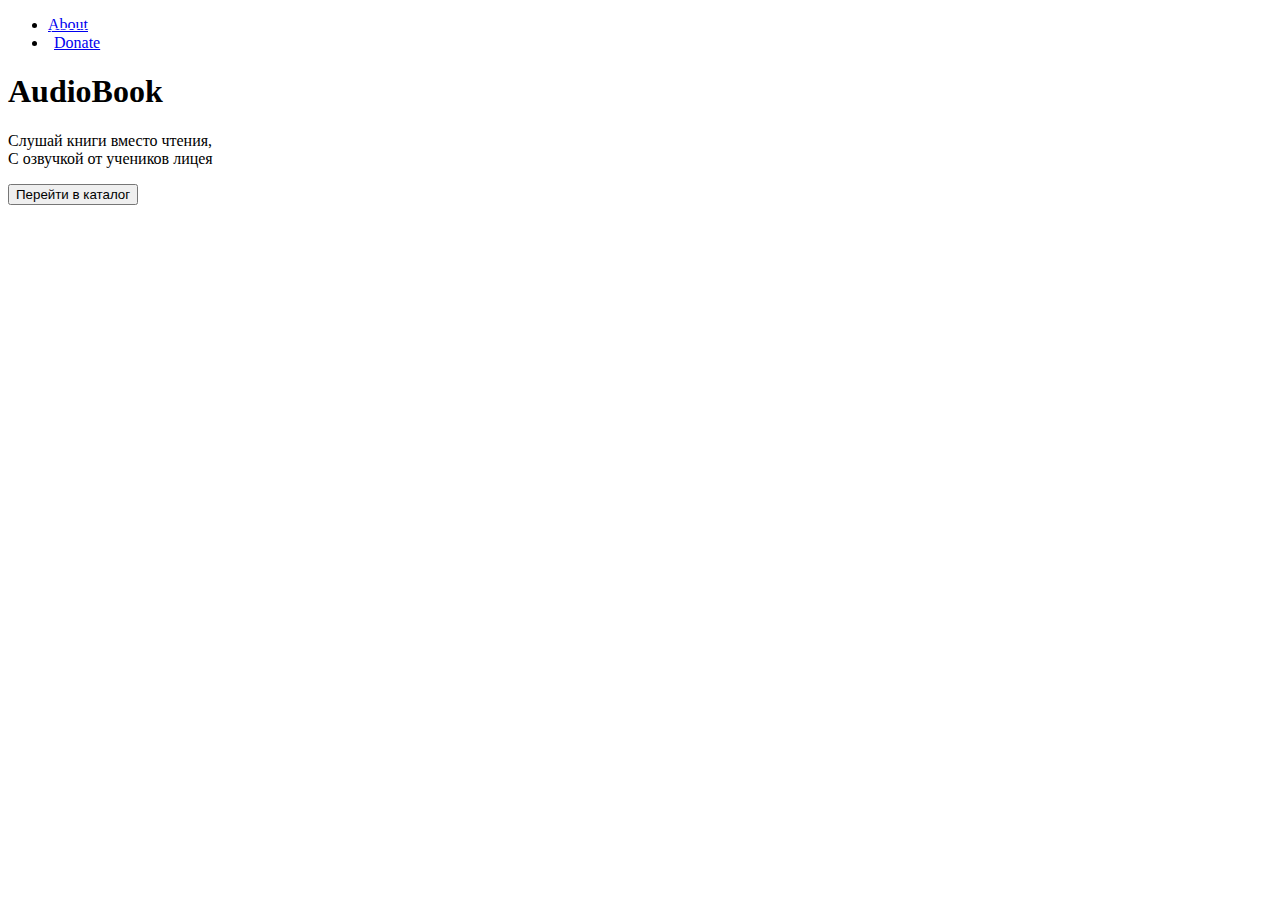
==== index.html @ 27e01e9e "Add files via upload" ====
<!DOCTYPE html>
<html lang="en" dir="ltr">
  <head>
    <meta charset="utf-8">
    <title></title>
    <link rel="stylesheet" href="css/style.css">
  </head>
  <body>
    <div class="container">
      <header>
        <ul>
          <li><a href="#">About</a></li>
          <li><a href="#" style="border: 1px solid #fff; padding: 5px; border-radius: 10px">Donate</a></li>
        </ul>
      </header>

      <div class="section sec_1">
        <div class="text">
          <h1>AudioBook</h1>
          <p>Слушай книги вместо чтения, <br>С озвучкой от учеников лицея</p>
          <a href="#">
            <button type="button" name="button">Перейти в каталог</button>
          </a>
        </div>
      </div>
    </div>
  </body>
</html>
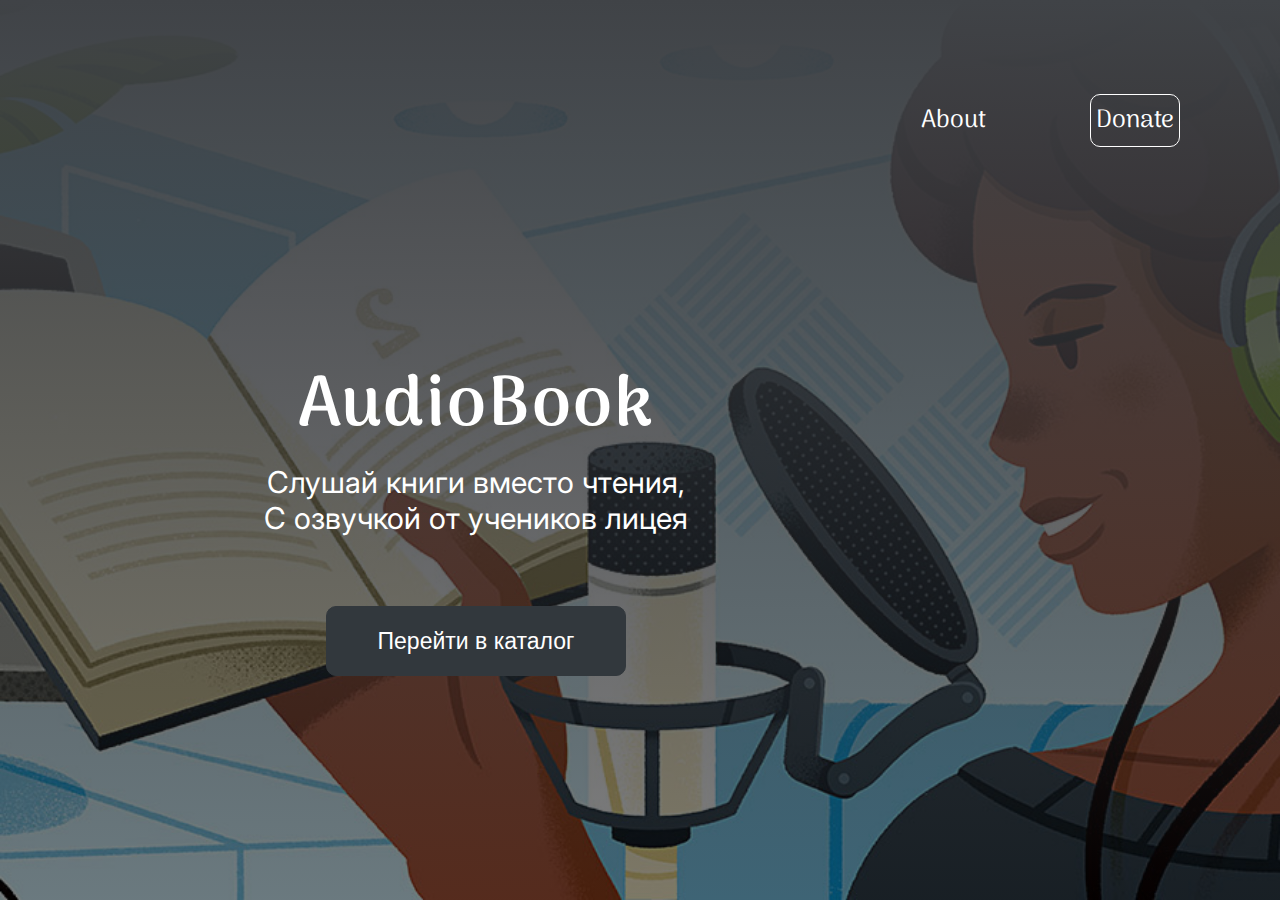
==== commit 9ec108fa: "Add files via upload" ====
--- a/index.html
+++ b/index.html
@@ -2,6 +2,7 @@
 <html lang="en" dir="ltr">
   <head>
     <meta charset="utf-8">
+    <meta name="viewport" content="width=device-width, initial-scale=1.0">
     <title></title>
     <link rel="stylesheet" href="css/style.css">
   </head>
--- a/css/style.css
+++ b/css/style.css
@@ -0,0 +1,405 @@
+@import url('https://fonts.googleapis.com/css2?family=Arima:wght@300&family=Inter:wght@100;200;300&display=swap');
+
+/*
+  *{
+    margin: 0;
+    padding: 0;
+  }
+
+  /* header */
+  /* header{
+    float: right;
+    width: 250px;
+    margin-right: 100px;
+    margin-top: 50px;
+  }
+  header ul{
+    text-align: center;
+  }
+  header ul li{
+    display: inline-block;
+  }
+  header ul li a{
+    color: #fff;
+    font-size: 25px;
+    text-decoration: none;
+    font-family: 'Arima', cursive;
+    margin-left: 30px;
+  } */
+
+  /* section 1 */
+  /* #sec_1{
+    background-image: linear-gradient( rgba(64,67,71), rgba(0, 0, 0, 0.5) ), url(../img/banner.jpg);
+    background-size: cover;
+    background-repeat: no-repeat;
+    background-position: center center;
+    background-attachment: fixed;
+    height: 100vh;
+  }
+  #sec_1 h1{
+    color: #fff;
+    font-family: 'Arima', cursive;
+    margin: 0;
+    position: absolute;
+    margin-top: 10%;
+    margin-left: 15%;
+    font-size: 64px;
+  }
+  #sec_1 p{
+    color: #fff;
+    font-family: 'Inter', sans-serif;
+    font-size: 20px;
+    margin: 0;
+    position: absolute;
+    top: 40%;
+    left: 15.5%;
+  }
+  #sec_1 button{
+    width: 200px;
+    height: 50px;
+    position: absolute;
+    top: 60%;
+    left: 18.5%;
+    background: #32383D;
+    border: 1px solid #32383D;
+    border-radius: 10px;
+    color: #fff;
+    font-size: 17px;
+    cursor: pointer;
+  }
+
+
+  @media screen and (max-width: 1920px) {
+    header{
+      float: right;
+      width: 300px;
+      /* background: #ccc; */
+      /* margin-right: 150px;
+      margin-top: 100px;
+    }
+    header ul{
+      text-align: center;
+    }
+    header ul li{
+      display: inline-block;
+    }
+    header ul li a{
+      color: #fff;
+      font-size: 25px;
+      text-decoration: none;
+      font-family: 'Arima', cursive;
+      margin-left: 40px;
+    }
+    #sec_1 h1{
+      color: #fff;
+      font-family: 'Arima', cursive;
+      margin: 0;
+      position: absolute;
+      margin-top: 13%;
+      margin-left: 20%;
+      font-size: 78px;
+    }
+    #sec_1 p{
+      color: #fff;
+      font-family: 'Inter', sans-serif;
+      font-size: 20px;
+      margin: 0;
+      position: absolute;
+      top: 47%;
+      left: 21%;
+    }
+    #sec_1 button{
+      width: 250px;
+      height: 70px;
+      position: absolute;
+      top: 60%;
+      left: 22%;
+      background: #32383D;
+      border: 1px solid #32383D;
+      border-radius: 10px;
+      color: #fff;
+      font-size: 23px;
+      cursor: pointer;
+    }
+  }
+  @media screen and (max-width: 1366px){
+    /* header */
+    /* header{
+      float: right;
+      width: 250px;
+      margin-right: 50px;
+      margin-top: 100px;
+    }
+    header ul{
+      text-align: center;
+    }
+    header ul li{
+      display: inline-block;
+    }
+    header ul li a{
+      color: #fff;
+      font-size: 25px;
+      text-decoration: none;
+      font-family: 'Arima', cursive;
+      margin-left: 30px;
+    }
+    #sec_1 h1{
+      color: #fff;
+      font-family: 'Arima', cursive;
+      margin: 0;
+      position: absolute;
+      margin-top: 20%;
+      margin-left: 20%;
+      font-size: 64px;
+    }
+    #sec_1 p{
+      color: #fff;
+      font-family: 'Inter', sans-serif;
+      font-size: 20px;
+      margin: 0;
+      position: absolute;
+      top: 50%;
+      left: 21%;
+    }
+    #sec_1 button{
+      width: 250px;
+      height: 70px;
+      position: absolute;
+      top: 60%;
+      left: 22%;
+      background: #32383D;
+      border: 1px solid #32383D;
+      border-radius: 10px;
+      color: #fff;
+      font-size: 23px;
+      cursor: pointer;
+    }
+  }
+  @media screen and (max-width: 1200px){
+    #sec_1 h1{
+      color: #fff;
+      font-family: 'Arima', cursive;
+      margin: 0;
+      position: absolute;
+      margin-top: 25%;
+      margin-left: 20%;
+      font-size: 64px;
+    }
+  }
+  @media screen and (max-width: 1024px){
+    #sec_1 h1{
+      color: #fff;
+      font-family: 'Arima', cursive;
+      position: absolute;
+      margin-top: 30%;
+      margin-left: 21%;
+      font-size: 64px;
+    }
+    #sec_1 p{
+      color: #fff;
+      font-family: 'Inter', sans-serif;
+      font-size: 20px;
+      margin: 0;
+      position: absolute;
+      top: 50%;
+      left: 21%;
+    }
+    #sec_1 button{
+      width: 250px;
+      height: 70px;
+      position: absolute;
+      top: 60%;
+      left: 24%;
+      background: #32383D;
+      border: 1px solid #32383D;
+      border-radius: 10px;
+      color: #fff;
+      font-size: 23px;
+      cursor: pointer;
+    }
+  } */
+  /* @media screen and (max-width: 768px){
+    #sec_1{
+      background-image: linear-gradient( rgba(64,67,71), rgba(0, 0, 0, 0.5) ), url(../img/banner.jpg);
+      background-size: cover;
+      background-repeat: no-repeat;
+      background-position: center center;
+      background-attachment: fixed;
+      height: 100vh;
+    }
+    #sec_1 h1{
+      color: #fff;
+      font-family: 'Arima', cursive;
+      position: absolute;
+      margin-top: 35%;
+      margin-left: 21%;
+      font-size: 64px;
+    }
+    #sec_1 p{
+      color: #fff;
+      font-family: 'Inter', sans-serif;
+      font-size: 20px;
+      margin: 0;
+      position: absolute;
+      top: 50%;
+      left: 22%;
+    }
+    #sec_1 button{
+      width: 250px;
+      height: 70px;
+      position: absolute;
+      top: 60%;
+      left: 26%;
+      background: #32383D;
+      border: 1px solid #32383D;
+      border-radius: 10px;
+      color: #fff;
+      font-size: 23px;
+      cursor: pointer;
+    }
+  } */
+  /* @media screen and (max-width: 480px){
+    #sec_1 h1{
+      color: #fff;
+      font-family: 'Arima', cursive;
+      position: absolute;
+      margin-top: 65%;
+      margin-left: 15%;
+      font-size: 64px;
+    }
+    #sec_1 p{
+      color: #fff;
+      font-family: 'Inter', sans-serif;
+      font-size: 20px;
+      margin: 0;
+      position: absolute;
+      top: 50%;
+      left: 16%;
+    } */
+    /* #sec_1 button{
+      width: 250px;
+      height: 70px;
+      position: absolute;
+      top: 60%;
+      left: 22%;
+      background: #32383D;
+      border: 1px solid #32383D;
+      border-radius: 10px;
+      color: #fff;
+      font-size: 23px;
+      cursor: pointer;
+    }
+  } */
+*{
+  margin: 0;
+  padding: 0;
+}
+body{
+}
+/* header */
+header{
+  display: flex;
+  height: 0px;
+  justify-content: flex-end;
+}
+header ul li{
+  display: inline-block;
+  margin-right: 100px;
+  margin-top: 100px;
+}
+header ul li a{
+  color: #fff;
+  font-size: 25px;
+  text-decoration: none;
+  font-family: 'Arima', cursive;
+  margin-left: 0px;
+} */
+
+.container{
+}
+.container .sec_1{
+  display: flex;
+  height: 90vh;
+  background-image: linear-gradient( rgba(64,67,71), rgba(0, 0, 0, 0.5) ), url(../img/banner.jpg);
+  background-size: cover;
+  background-repeat: no-repeat;
+  background-position: center center;
+  background-attachment: fixed;
+  height: 100vh;
+  align-items: center;
+  object-fit: cover;
+}
+.container .sec_1 .text{
+  margin-left: 20%;
+  display: flex;
+  flex-direction: column;
+  justify-content: center;
+  height: 200px;
+  justify-content: space-around;
+}
+.container .sec_1 .text h1{
+  color: #fff;
+  font-family: 'Arima', cursive;
+  font-size: 70px;
+  text-transform: capitalize;
+  letter-spacing: 2px;
+  font-weight: 600;
+  text-align: center;
+}
+.container .sec_1 .text p{
+  color: #fff;
+  font-size: 30px;
+  font-family: 'Inter', sans-serif;
+  text-align: center;
+}
+.container .sec_1 .text a{
+  display: flex;
+  justify-content: center;
+  text-decoration: none;
+}
+.container .sec_1 .text button{
+  color: #fff;
+  width: 300px;
+  height: 70px;
+  background: #32383D;
+  border: 1px solid #32383D;
+  border-radius: 10px;
+  color: #fff;
+  font-size: 23px;
+  cursor: pointer;
+  margin: 70px;
+}
+
+@media screen and (max-width: 1200px){
+  .container .sec_1{
+    background-image: linear-gradient( rgba(64,67,71), rgba(0, 0, 0, 0.5) ), url(../img/banner-pade.jpg);
+  }
+  header ul li{
+    display: inline-block;
+    margin-right: 50px;
+    margin-top: 50px;
+  }
+}
+@media screen and (max-width: 1024px){
+  .container .sec_1{
+    background: #404347;
+  }
+.container .sec_1 .text{
+  margin: 0 auto;
+}
+  .container .sec_1 .text h1{
+    color: #fff;
+    font-family: 'Arima', cursive;
+    font-size: 70px;
+    text-transform: capitalize;
+    letter-spacing: 2px;
+    font-weight: 600;
+    display: flex;
+    justify-content: center;
+  }
+  .container .sec_1 .text p{
+    color: #fff;
+    font-size: 30px;
+    font-family: 'Inter', sans-serif;
+  }
+}
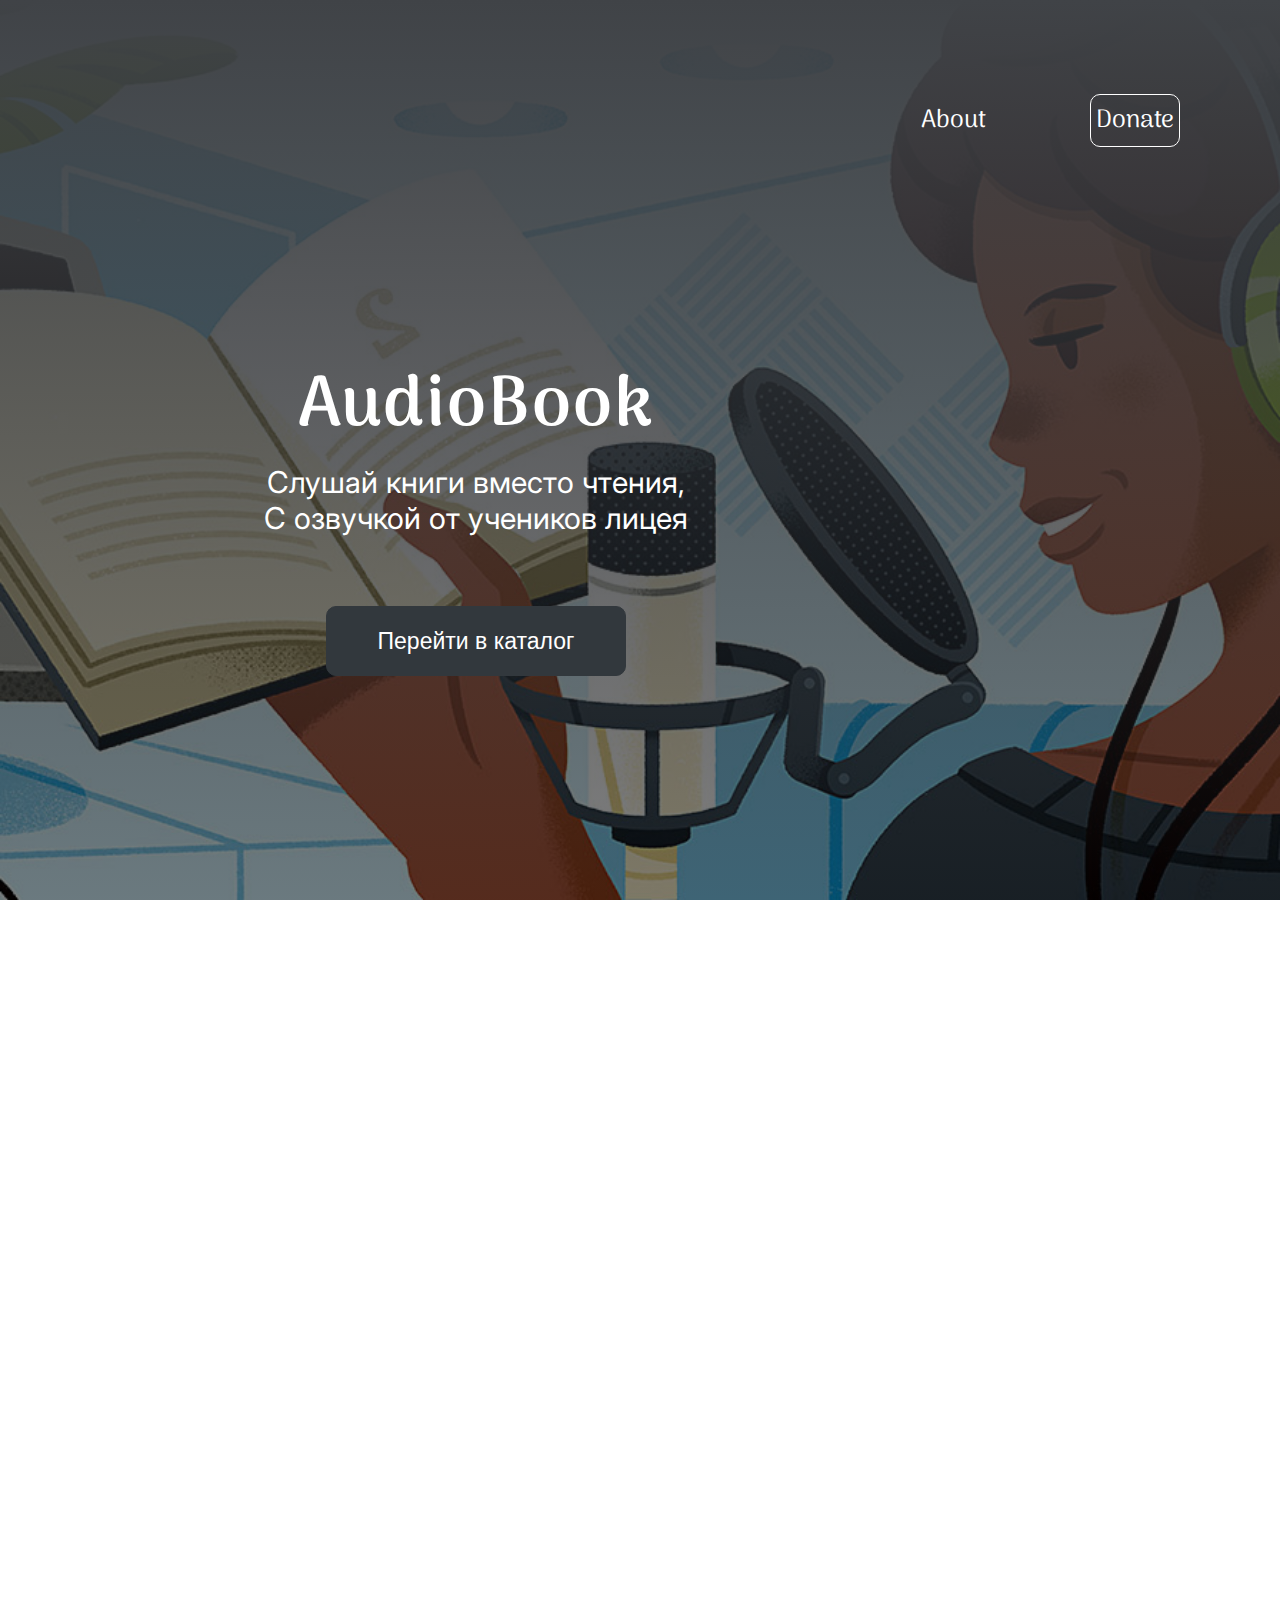
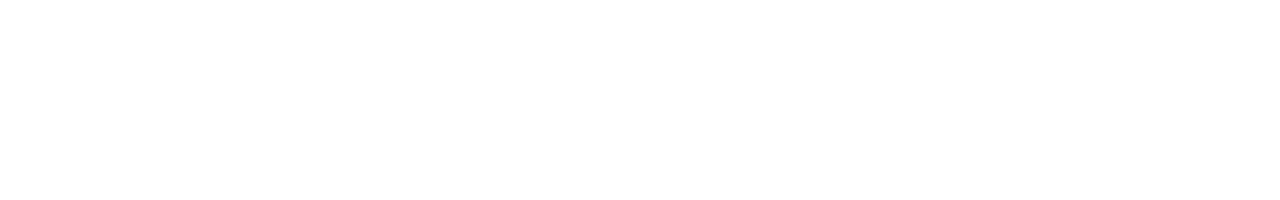
==== commit f41d1a00: "Add files via upload" ====
--- a/index.html
+++ b/index.html
@@ -24,6 +24,14 @@
           </a>
         </div>
       </div>
+
+      <div class="section sec_2">
+        <div class="search">
+          <p class="photo>" style="position: relative;top: 100px;">
+            <img src="img/man2.png" alt="">
+          </p>
+        </div>
+      </div>
     </div>
   </body>
 </html>
--- a/css/style.css
+++ b/css/style.css
@@ -319,7 +319,6 @@
 }
 .container .sec_1{
   display: flex;
-  height: 90vh;
   background-image: linear-gradient( rgba(64,67,71), rgba(0, 0, 0, 0.5) ), url(../img/banner.jpg);
   background-size: cover;
   background-repeat: no-repeat;
@@ -356,6 +355,11 @@
   display: flex;
   justify-content: center;
   text-decoration: none;
+  transition: 0.5s;
+}
+.container .sec_1 .text a:hover{
+  opacity: 0.6;
+  transform: scale(1.1);
 }
 .container .sec_1 .text button{
   color: #fff;
@@ -370,23 +374,60 @@
   margin: 70px;
 }
 
+/* section 2 */
+.sec_2{
+  height: 100vh;
+  background: url("../img/bg4.png");
+  background-size: cover;
+  background-repeat: no-repeat;
+  background-position: center center;
+  background-attachment: fixed;
+}
+.sec_2 .search{
+
+}
+.sec_2 .search img{
+  display: none;
+}
+.sec_2 .search h3{
+  color: #fff;
+  font-family: 'Arima', cursive;
+  font-size: 30px;
+  text-transform: capitalize;
+  letter-spacing: 2px;
+  font-weight: 600;
+}
+.sec_2 .search input{
+  width: 250px;
+  height: 42px;
+  padding-left: 10px;
+  border: 2px solid #fff;
+  border-radius: 5px;
+  outline: none;
+  background: #474045;
+  color: #fff;
+}
+.sec_2 .search button{
+
+}
+
 @media screen and (max-width: 1200px){
   .container .sec_1{
     background-image: linear-gradient( rgba(64,67,71), rgba(0, 0, 0, 0.5) ), url(../img/banner-pade.jpg);
   }
   header ul li{
-    display: inline-block;
     margin-right: 50px;
     margin-top: 50px;
   }
+
 }
 @media screen and (max-width: 1024px){
   .container .sec_1{
     background: #404347;
   }
-.container .sec_1 .text{
-  margin: 0 auto;
-}
+  .container .sec_1 .text{
+    margin: 0 auto;
+  }
   .container .sec_1 .text h1{
     color: #fff;
     font-family: 'Arima', cursive;
@@ -402,4 +443,71 @@
     font-size: 30px;
     font-family: 'Inter', sans-serif;
   }
-}
+  .sec_2{
+    background: url("../img/gt_bg2.png");
+  }
+  .sec_2 .search img{
+    display: block;
+    margin: 0 auto;
+    width: 456px;
+  }
+}
+@media screen and (max-width: 480px){
+  .container .sec_1 .text h1{
+    color: #fff;
+    font-family: 'Arima', cursive;
+    font-size: 60px;
+    text-transform: capitalize;
+    letter-spacing: 2px;
+    font-weight: 600;
+    display: flex;
+    justify-content: center;
+  }
+  .container .sec_1 .text p{
+    color: #fff;
+    font-size: 20px;
+    font-family: 'Inter', sans-serif;
+  }
+  .container .sec_1 .text button{
+    color: #fff;
+    width: 200px;
+    height: 70px;
+    background: #32383D;
+    border: 1px solid #32383D;
+    border-radius: 10px;
+    color: #fff;
+    font-size: 17px;
+    cursor: pointer;
+    margin: 70px;
+  }
+}
+@media screen and (max-width: 320px){
+  .container .sec_1 .text h1{
+    color: #fff;
+    font-family: 'Arima', cursive;
+    font-size: 50px;
+    text-transform: capitalize;
+    letter-spacing: 2px;
+    font-weight: 600;
+    display: flex;
+    justify-content: center;
+  }
+  .container .sec_1 .text p{
+    color: #fff;
+    font-size: 20px;
+    font-family: 'Inter', sans-serif;
+  }
+  .container .sec_1 .text button{
+    color: #fff;
+    width: 150px;
+    height: 70px;
+    background: #32383D;
+    border: 1px solid #32383D;
+    border-radius: 10px;
+    color: #fff;
+    font-size: 15px;
+    cursor: pointer;
+    margin: 70px;
+    padding: 10px;
+  }
+}
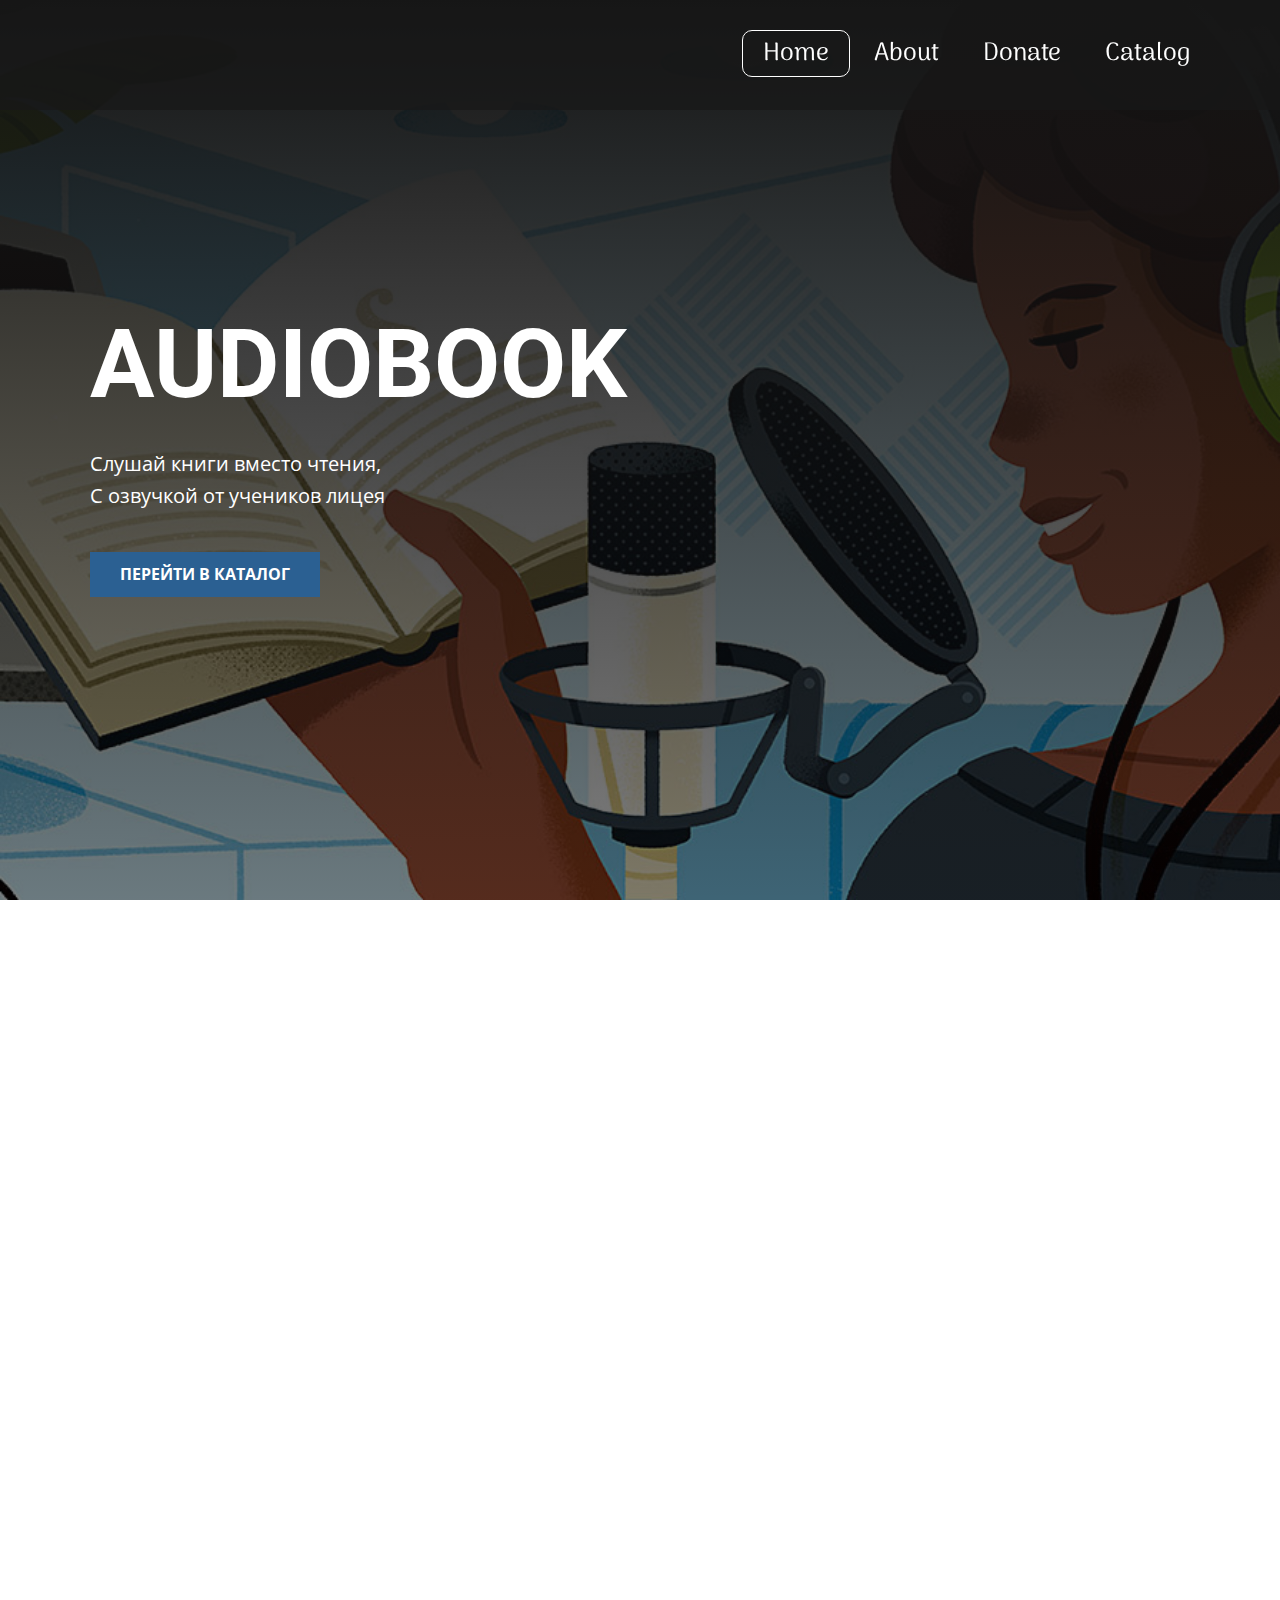
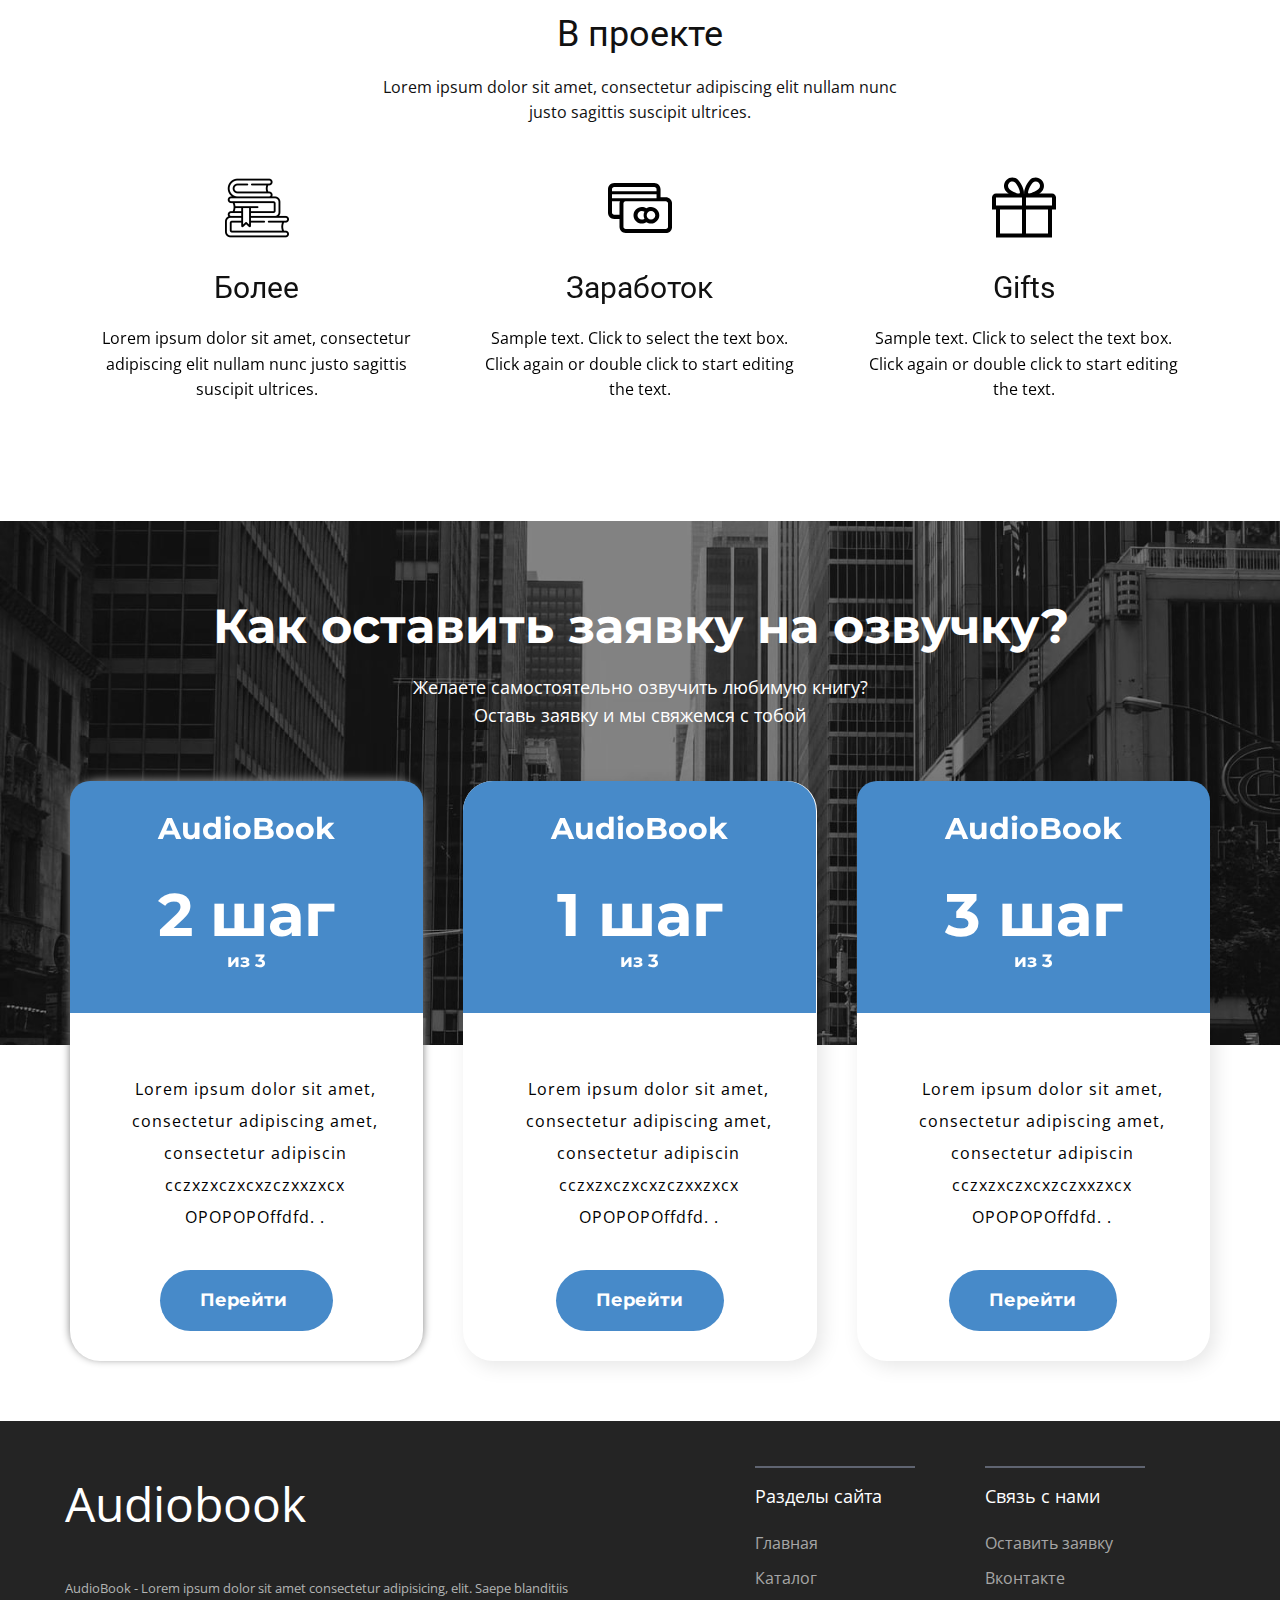
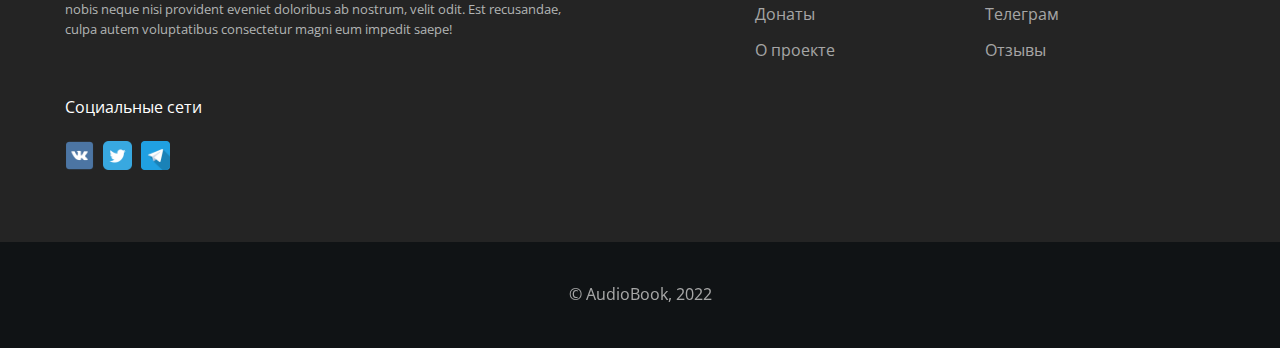
==== commit 2715e2dc: "Add files via upload" ====
--- a/index.html
+++ b/index.html
@@ -1,37 +1,306 @@
-<!DOCTYPE html>
-<html lang="en" dir="ltr">
-  <head>
-    <meta charset="utf-8">
-    <meta name="viewport" content="width=device-width, initial-scale=1.0">
-    <title></title>
-    <link rel="stylesheet" href="css/style.css">
-  </head>
-  <body>
-    <div class="container">
-      <header>
-        <ul>
-          <li><a href="#">About</a></li>
-          <li><a href="#" style="border: 1px solid #fff; padding: 5px; border-radius: 10px">Donate</a></li>
-        </ul>
-      </header>
-
-      <div class="section sec_1">
-        <div class="text">
-          <h1>AudioBook</h1>
-          <p>Слушай книги вместо чтения, <br>С озвучкой от учеников лицея</p>
-          <a href="#">
-            <button type="button" name="button">Перейти в каталог</button>
-          </a>
-        </div>
-      </div>
-
-      <div class="section sec_2">
-        <div class="search">
-          <p class="photo>" style="position: relative;top: 100px;">
-            <img src="img/man2.png" alt="">
-          </p>
-        </div>
-      </div>
-    </div>
-  </body>
-</html>
+<!DOCTYPE html>
+<html style="font-size: 16px;" lang="ru">
+<head>
+  <meta name="viewport" content="width=device-width, initial-scale=1.0">
+  <meta charset="utf-8">
+  <meta name="keywords" content="AudioBook, Новый проект!, В проекте, Как оставить заявку на озвучку?">
+  <meta name="description" content="">
+  <title>Главная</title>
+  <link rel="stylesheet" href="active.css" media="screen">
+  <link rel="stylesheet" href="style.css" media="screen">
+  <script class="u-script" type="text/javascript" src="jquery.js" defer=""></script>
+  <script class="u-script" type="text/javascript" src="nicepage.js" defer=""></script>
+  <meta name="generator" content="Nicepage 4.15.11, nicepage.com">
+  <link id="u-theme-google-font" rel="stylesheet" href="https://fonts.googleapis.com/css?family=Roboto:100,100i,300,300i,400,400i,500,500i,700,700i,900,900i|Open+Sans:300,300i,400,400i,500,500i,600,600i,700,700i,800,800i">
+  <link id="u-page-google-font" rel="stylesheet" href="https://fonts.googleapis.com/css?family=Montserrat:100,100i,200,200i,300,300i,400,400i,500,500i,600,600i,700,700i,800,800i,900,900i">
+  
+  
+  
+
+  <meta name="theme-color" content="#478ac9">
+  <meta property="og:title" content="Главная">
+  <meta property="og:type" content="website">
+</head>
+<body class="u-body u-overlap u-overlap-contrast u-xl-mode" data-lang="ru">
+  <header class="u-clearfix u-header u-sticky u-sticky-56b8 u-header" id="sec-448b">
+    <div class="u-clearfix u-sheet u-sheet-1" style="/*! height: ; *//*! background: #b0b; *//*! height: 100px; */display: flex;height: 110px;justify-content: center;align-items: center;">
+      <a class="u-image u-logo u-image-1" data-image-width="103" data-image-height="49">
+      </a>
+      <nav class="u-menu u-menu-dropdown u-offcanvas u-menu-1">
+        <div class="menu-collapse" style="font-size: 1rem; letter-spacing: 0px; margin-top: 50px;">
+          <a class="u-button-style u-custom-left-right-menu-spacing u-custom-padding-bottom u-custom-top-bottom-menu-spacing u-nav-link u-text-active-palette-1-base u-text-hover-palette-2-base" href="#">
+            <svg class="u-svg-link" viewBox="0 0 24 24">
+              <use xmlns:xlink="http://www.w3.org/1999/xlink" xlink:href="#menu-hamburger"></use>
+            </svg>
+            <svg class="u-svg-content" version="1.1" id="menu-hamburger" viewBox="0 0 16 16" x="0px" y="0px" xmlns:xlink="http://www.w3.org/1999/xlink" xmlns="http://www.w3.org/2000/svg">
+              <g>
+                <rect y="1" width="16" height="2"></rect>
+                <rect y="7" width="16" height="2"></rect>
+                <rect y="13" width="16" height="2"></rect>
+              </g>
+            </svg>
+          </a>
+        </div>
+        <div class="u-custom-menu u-nav-container">
+          <ul class="u-nav u-unstyled u-nav-1">
+            <li class="u-nav-item">
+              <a class="u-button-style u-nav-link u-text-active-palette-1-base u-text-hover-palette-2-base" href="index.html" style="padding: 10px 20px; font-size: 25px; font-family: 'Arima';">
+                Home
+              </a>
+            </li>
+            <li class="u-nav-item">
+              <a class="u-button-style u-nav-link u-text-active-palette-1-base u-text-hover-palette-2-base" href="about.html" style="padding: 10px 20px; font-size: 25px; font-family: 'Arima';">
+                About
+              </a>
+            </li>
+            <li class="u-nav-item">
+              <a class="u-button-style u-nav-link u-text-active-palette-1-base u-text-hover-palette-2-base" href="#" style="padding: 10px 20px; font-size: 25px; font-family: 'Arima';">
+                Donate
+              </a>
+            </li>
+            <li class="u-nav-item">
+              <a class="u-button-style u-nav-link u-text-active-palette-1-base u-text-hover-palette-2-base" href="catalog.html" style="padding: 10px 20px; font-size: 25px; font-family: 'Arima';">
+                Catalog
+              </a>
+            </li>
+          </ul>
+        </div>
+        <div class="u-custom-menu u-nav-container-collapse">
+          <div class="u-black u-container-style u-inner-container-layout u-opacity u-opacity-95 u-sidenav">
+            <div class="u-inner-container-layout u-sidenav-overflow">
+              <div class="u-menu-close"></div>
+              <ul class="u-align-center u-nav u-popupmenu-items u-unstyled u-nav-2">
+                <li class="u-nav-item">
+                  <a class="u-button-style u-nav-link" href="#">
+                    Главная
+                  </a>
+                </li>
+                <li class="u-nav-item">
+                  <a class="u-button-style u-nav-link" href="#">
+                    О нас
+                  </a>
+                </li>
+                <li class="u-nav-item">
+                  <a class="u-button-style u-nav-link" href="#">
+                    Контакты
+                  </a>
+                </li>
+              </ul>
+            </div>
+          </div>
+          <div class="u-black u-menu-overlay u-opacity u-opacity-70"></div>
+        </div>
+      </nav>
+    </div>
+    <style class="u-sticky-style" data-style-id="56b8">.u-sticky-fixed.u-sticky-56b8:before, .u-body.u-sticky-fixed .u-sticky-56b8:before {
+      borders: top right bottom left !important
+    }</style>
+  </header>
+
+    <section class="u-align-left u-clearfix u-image u-shading u-section-1" src="" data-image-width="1280" data-image-height="630" id="sec-5a8e">
+      <div class="u-clearfix u-sheet u-sheet-1">
+        <h1 class="u-text u-text-default u-title u-text-1">AudioBook</h1>
+        <p class="u-large-text u-text u-text-variant u-text-2"> Слушай книги вместо чтения, <br>С озвучкой от учеников лицея
+        </p>
+        <a href="#" class="u-border-none u-btn u-button-style u-custom-color-1 u-btn-1">Перейти в каталог</a>
+      </div>
+    </section>
+
+    <section class="u-clearfix u-section-2" id="sec-b408">
+      <div class="u-clearfix u-sheet u-sheet-1">
+        <div class="u-clearfix u-expanded-width u-gutter-0 u-layout-wrap u-layout-wrap-1">
+          <div class="u-layout" style="">
+            <div class="u-layout-row" style="">
+              <div class="u-align-center u-container-style u-layout-cell u-left-cell u-size-30 u-size-xs-60 u-white u-layout-cell-1" src="" data-animation-name="customAnimationIn" data-animation-duration="1500">
+                <div class="u-container-layout u-container-layout-1">
+                  <span class="u-icon u-icon-circle u-palette-1-base u-icon-1">
+                    <svg class="u-svg-link" preserveAspectRatio="xMidYMin slice" viewBox="0 0 32 32" style="">
+                      <use xmlns:xlink="http://www.w3.org/1999/xlink" xlink:href="#svg-4f10"></use>
+                    </svg>
+                    <svg class="u-svg-content" viewBox="0 0 32 32" id="svg-4f10">
+                      <g>
+                        <path d="M20.388,10.918L32,12.118l-8.735,7.749L25.914,31.4l-9.893-6.088L6.127,31.4l2.695-11.533L0,12.118 l11.547-1.2L16.026,0.6L20.388,10.918z"></path>
+                      </g>
+                    </svg>
+                  </span>
+                  <h2 class="u-text u-text-1">Новый проект!</h2>
+                  <p class="u-text u-text-2"> Lorem ipsum dolor sit amet, consectetur adipiscing elit nullam nunc justo sagittis suscipit ultrices.</p>
+                  <a href="#" class="u-active-none u-border-2 u-border-palette-1-base u-btn u-btn-rectangle u-button-style u-hover-none u-none u-btn-1">Узнать больше</a>
+                </div>
+              </div>
+              <div class="u-align-center u-container-style u-image u-layout-cell u-right-cell u-size-30 u-size-xs-60 u-image-1" src="" data-image-width="900" data-image-height="900" data-animation-name="customAnimationIn" data-animation-duration="2000">
+                <div class="u-container-layout u-valign-middle u-container-layout-2" src=""></div>
+              </div>
+            </div>
+          </div>
+        </div>
+      </div>
+    </section>
+
+    <section class="u-clearfix u-section-3" id="sec-64c9">
+      <div class="u-clearfix u-sheet u-valign-middle u-sheet-1">
+        <h2 class="u-align-center u-text u-text-default u-text-1">В проекте</h2>
+        <p class="u-align-center u-text u-text-2"> Lorem ipsum dolor sit amet, consectetur adipiscing elit nullam nunc justo sagittis suscipit ultrices.</p>
+        <div class="u-expanded-width u-list u-list-1">
+          <div class="u-repeater u-repeater-1">
+            <div class="u-align-center u-container-style u-list-item u-repeater-item" data-animation-name="pulse" data-animation-duration="2000" data-animation-direction="">
+              <div class="u-container-layout u-similar-container u-valign-top u-container-layout-1"><span class="u-file-icon u-icon u-text-black u-icon-1"><img src="images/3655544.png" alt=""></span>
+                <h3 class="u-text u-text-default u-text-3">Более</h3>
+                <p class="u-text u-text-black u-text-default u-text-4"> Lorem ipsum dolor sit amet, consectetur adipiscing elit nullam nunc justo sagittis suscipit ultrices.</p>
+              </div>
+            </div>
+            <div class="u-align-center u-container-style u-list-item u-repeater-item" data-animation-name="pulse" data-animation-duration="2000" data-animation-direction="">
+              <div class="u-container-layout u-similar-container u-valign-top u-container-layout-2">
+                <span class="u-icon u-icon-circle u-text-black u-icon-2">
+                  <svg class="u-svg-link" preserveAspectRatio="xMidYMin slice" viewBox="0 0 128 128" style="">
+                    <use xmlns:xlink="http://www.w3.org/1999/xlink" xlink:href="#svg-800e"></use>
+                  </svg>
+                  <svg class="u-svg-content" viewBox="0 0 128 128" id="svg-800e">
+                    <path d="m92.7 22c2.4 0 4.4 2 4.4 4.5v4.2h-89.1v-4.2c0-2.5 2-4.5 4.4-4.5h80.3m4.4 14.6v7.8h-61.8-0.6-26.7v-7.8h89.1m18.5 13.7c2.4 0 4.4 2 4.4 4.5v46.7c0 2.5-2 4.5-4.4 4.5h-80.3c-2.4 0-4.4-2-4.4-4.5v-46.7c0-2.3 1.8-4.3 4.1-4.4l80.6-0.1m-91.6 0.1c-0.6 1.3-1 2.9-1 4.4v22.9h-10.6c-2.4 0-4.4-2-4.4-4.5v-22.8h18m66.7-36.4h-80.3c-6.8 0-12.4 5.6-12.4 12.5v46.8c0 6.9 5.6 12.5 12.4 12.5h10.6v15.9c0 6.9 5.6 12.5 12.4 12.5h80.3c6.8 0 12.4-5.6 12.4-12.5v-46.7c0-6.9-5.6-12.5-12.4-12.5h-10.6v-15.9c-0.1-7-5.6-12.6-12.4-12.6z"></path>
+                    <path d="m67.6 69.9c2 0 3.8 0.7 5.3 1.8-1.1 2-1.7 4.3-1.7 6.8 0 2.4 0.6 4.7 1.7 6.8-1.5 1.2-3.4 1.8-5.3 1.8-4.7 0-8.6-3.9-8.6-8.6s3.8-8.6 8.6-8.6m18.4 0c4.7 0 8.6 3.9 8.6 8.6s-3.9 8.6-8.6 8.6-8.6-3.9-8.6-8.6 3.8-8.6 8.6-8.6m-18.4-8c-9.2 0-16.6 7.5-16.6 16.6 0 9.2 7.5 16.6 16.6 16.6 3.3 0 6.5-1 9.2-2.8 2.6 1.8 5.8 2.8 9.2 2.8 9.2 0 16.6-7.5 16.6-16.6 0-9.2-7.5-16.6-16.6-16.6-3.4 0-6.6 1-9.2 2.8-2.7-1.8-6-2.8-9.2-2.8z"></path>
+                  </svg>
+                </span>
+                <h3 class="u-text u-text-default u-text-5">Заработок</h3>
+                <p class="u-text u-text-black u-text-default u-text-6">Sample text. Click to select the text box. Click again or double click to start editing the text.</p>
+              </div>
+            </div>
+            <div class="u-align-center u-container-style u-list-item u-repeater-item" data-animation-name="pulse" data-animation-duration="2000" data-animation-direction="">
+              <div class="u-container-layout u-similar-container u-valign-top u-container-layout-3">
+                <span class="u-icon u-icon-circle u-text-black u-icon-3">
+                  <svg class="u-svg-link" preserveAspectRatio="xMidYMin slice" viewBox="0 0 128 128" style="">
+                    <use xmlns:xlink="http://www.w3.org/1999/xlink" xlink:href="#svg-5c3c"></use>
+                  </svg>
+                  <svg class="u-svg-content" viewBox="0 0 128 128" id="svg-5c3c">
+                    <path d="m40.6 11c2.3 0 4.4 0.9 6.1 2.5 5.4 5.4 10.8 19.2 8.9 21.2 0 0-0.3 0.3-1.5 0.3-5.5 0-16.1-5.7-19.5-9.2-3.4-3.4-3.4-8.9 0-12.2 1.5-1.7 3.7-2.6 6-2.6m46.8 0.1c2.2 0 4.4 0.8 6.1 2.4 3.4 3.4 3.4 8.9 0 12.2-3.4 3.5-14 9.2-19.5 9.2-1.1 0-1.5-0.3-1.5-0.3-1.9-1.9 3.5-15.7 8.9-21.2 1.6-1.5 3.8-2.3 6-2.3m32.6 32.1v16h-52v-16h52m-60 0v16h-52v-16h52m52 23.9v47.9h-44v-47.9h44m-52 0v47.9h-44v-47.9h44m-19.4-64.1c-4.4 0-8.6 1.7-11.7 4.9-6.5 6.5-6.5 17 0 23.5 1.2 1.2 2.8 2.5 4.7 3.8h-25.6c-4.4 0-8 3.6-8 8v24h8v55.8h112v-55.9h8v-24c0-4.4-3.6-8-8-8h-25.6c1.9-1.3 3.6-2.6 4.7-3.8 6.5-6.5 6.5-17 0-23.5-3-3-7.3-4.8-11.7-4.8s-8.7 1.7-11.7 4.8c-4.6 4.6-7.8 11.7-8.9 14.5-2.2 5.4-3 9.5-2.5 12.8h-0.5c0.5-3.2-0.4-7.4-2.5-12.8-1.2-2.8-4.3-9.9-8.9-14.5-3.2-3.1-7.4-4.8-11.8-4.8z"></path>
+                  </svg>    
+                </span>
+                <h3 class="u-text u-text-default u-text-7">Gifts</h3>
+                <p class="u-text u-text-black u-text-default u-text-8">Sample text. Click to select the text box. Click again or double click to start editing the text.</p>
+              </div>
+            </div>
+          </div>
+        </div>
+      </div>
+    </section>
+
+    <section class="u-align-center u-clearfix u-valign-top u-section-4" id="carousel_5971">
+      <img class="u-expanded-width u-image u-image-1" src="images/vvv-min.jpg" data-image-width="1470" data-image-height="980">
+      <h2 class="u-custom-font u-font-montserrat u-text u-text-body-alt-color u-text-default-lg u-text-default-xl u-text-1">Как оставить заявку на озвучку?</h2>
+      <p class="u-text u-text-body-alt-color u-text-2">Желаете самостоятельно озвучить любимую книгу? Оставь заявку и мы свяжемся с тобой</p>
+      <div class="u-list u-list-1">
+        <div class="u-repeater u-repeater-1" style="display: flex;">
+          <div class="u-align-center u-container-style u-custom-item u-list-item u-radius-30 u-repeater-item u-shape-round u-white u-list-item-1">
+            <div class="u-container-layout u-similar-container u-container-layout-1">
+              <div class="infinite u-align-center u-container-style u-custom-item u-expanded-width u-group u-palette-1-base u-shape-round u-top-left-radius-20 u-top-right-radius-20 u-group-1" data-animation-name="pulse" data-animation-duration="1000" data-animation-direction="">
+                <div class="u-container-layout u-valign-top u-container-layout-2">
+                  <h3 class="u-custom-font u-font-montserrat u-text u-text-3">AudioBook</h3>
+                  <h4 class="u-custom-font u-font-montserrat u-text u-text-4">2 шаг</h4>
+                  <h6 class="u-custom-font u-font-montserrat u-text u-text-5">из 3</h6>
+                </div>
+              </div>
+              <ul class="u-custom-list u-file-icon u-text u-text-black u-text-6">
+                <li>
+                  <div class="u-list-icon">
+                    <div xmlns="http://www.w3.org/2000/svg" xmlns:xlink="http://www.w3.org/1999/xlink" version="1.1" xml:space="preserve" class="u-svg-content" style="font-size: 0em; margin: 0em;">●</div>
+                  </div>Lorem ipsum dolor sit amet, consectetur adipiscing&nbsp;amet, consectetur adipiscin cczxzxczxcxzczxxzxcx ОРОРОРОffdfd. .<br>
+                </li>
+              </ul>
+              <a href="#" class="u-active-palette-1-light-2 u-border-none u-btn u-btn-round u-button-style u-custom-font u-custom-item u-font-montserrat u-hover-palette-1-light-1 u-palette-1-base u-radius-50 u-text-body-alt-color u-btn-1">Перейти&nbsp;</a>
+            </div>
+          </div>
+          <div class="u-align-center u-container-style u-custom-item u-list-item u-radius-30 u-repeater-item u-shape-round u-white u-list-item-2">
+            <div class="u-container-layout u-similar-container u-container-layout-3">
+              <div class="infinite u-align-center u-container-style u-custom-item u-expanded-width u-group u-palette-1-base u-shape-round u-top-left-radius-30 u-top-right-radius-30 u-group-2" data-animation-name="pulse" data-animation-duration="2000" data-animation-direction="">
+                <div class="u-container-layout u-valign-top u-container-layout-4">
+                  <h3 class="u-custom-font u-font-montserrat u-text u-text-default u-text-7">AudioBook</h3>
+                  <h4 class="u-custom-font u-font-montserrat u-text u-text-default u-text-8">1 шаг</h4>
+                  <h6 class="u-custom-font u-font-montserrat u-text u-text-default u-text-9">из 3</h6>
+                </div>
+              </div>
+              <ul class="u-custom-list u-file-icon u-text u-text-black u-text-10">
+                <li>
+                  <div class="u-list-icon">
+                    <div xmlns="http://www.w3.org/2000/svg" xmlns:xlink="http://www.w3.org/1999/xlink" version="1.1" xml:space="preserve" class="u-svg-content" style="font-size: 0em; margin: 0em;">●</div>
+                  </div>Lorem ipsum dolor sit amet, consectetur adipiscing&nbsp;amet, consectetur adipiscin cczxzxczxcxzczxxzxcx ОРОРОРОffdfd. .<br>
+                </li>
+              </ul>
+              <a href="#" class="u-active-palette-1-light-2 u-border-none u-btn u-btn-round u-button-style u-custom-font u-custom-item u-font-montserrat u-hover-palette-1-light-1 u-palette-1-base u-radius-50 u-text-body-alt-color u-btn-2">Перейти</a>
+            </div>
+          </div>
+          <div class="u-align-center u-container-style u-custom-item u-list-item u-radius-30 u-repeater-item u-shape-round u-white u-list-item-3">
+            <div class="u-container-layout u-similar-container u-container-layout-5">
+              <div class="infinite u-align-center u-container-style u-custom-item u-expanded-width u-group u-palette-1-base u-shape-round u-top-left-radius-20 u-top-right-radius-20 u-group-3" data-animation-name="pulse" data-animation-duration="1000" data-animation-direction="">
+                <div class="u-container-layout u-valign-top u-container-layout-6">
+                  <h3 class="u-custom-font u-font-montserrat u-text u-text-default u-text-11">AudioBook</h3>
+                  <h4 class="u-custom-font u-font-montserrat u-text u-text-default u-text-12">3 шаг</h4>
+                  <h6 class="u-custom-font u-font-montserrat u-text u-text-default u-text-13">из 3</h6>
+                </div>
+              </div>
+              <ul class="u-custom-list u-file-icon u-text u-text-black u-text-14">
+                <li>
+                  <div class="u-list-icon">
+                    <div xmlns="http://www.w3.org/2000/svg" xmlns:xlink="http://www.w3.org/1999/xlink" version="1.1" xml:space="preserve" class="u-svg-content" style="font-size: 0em; margin: 0em;">●</div>
+                  </div> Lorem ipsum dolor sit amet, consectetur adipiscing&nbsp;amet, consectetur adipiscin cczxzxczxcxzczxxzxcx ОРОРОРОffdfd. .
+                </li>
+              </ul>
+              <a href="#" class="u-active-palette-1-light-2 u-border-none u-btn u-btn-round u-button-style u-custom-font u-custom-item u-font-montserrat u-hover-palette-1-light-1 u-palette-1-base u-radius-50 u-text-body-alt-color u-btn-3">Перейти</a>
+            </div>
+          </div>
+        </div>
+      </div>
+    </section>
+
+
+  <footer>  
+    <div class="h-container">  
+      <div class="h-footer-tab">  
+        <div class="h-footer-1">  
+          <div class="hf-logo">Audiobook</div>  
+          <div class="hf-desc">  
+            <p>AudioBook - Lorem ipsum dolor sit amet consectetur adipisicing, elit. Saepe blanditiis nobis neque nisi provident eveniet doloribus ab nostrum, velit odit. Est recusandae, culpa autem voluptatibus consectetur magni eum impedit saepe!</p>  
+          </div>  
+          <div class="hf-desc1">  
+            <p>Социальные сети</p>  
+            <ul class="social-buttons">  
+              <li><a href="vk.com" class="social-buttons__vk"><img  class="fa fa-vk" src="images/social/vk.png" alt=""></a></li>   
+              <li><a href="twitter.com" class="social-buttons__twitter"><img  class="fa fa-twitter" src="images/social/twitter.png" alt=""></a></li>  
+              <li><a href="https://web.telegram.org/" class="social-buttons__google"><img  class="fa fa-telegram" src="images/social/telegram.png" alt=""></a></li>  
+            </ul>  
+          </div>  
+        </div>
+
+          <div class="h-footer-2">  
+            <div class="hf-title">Разделы сайта</div>  
+            <div class="hf-content">  
+              <ul>  
+                <li><a href="#" aria-hidden="true"></i>Главная</a></li>  
+                <li><a href="#"></a></li>  
+                <li><a href="#"><i class="fa fa-angle-right" aria-hidden="true"></i>Каталог</a></li>
+               <li><a href="#"><i class="fa fa-angle-right" aria-hidden="true"></i>Донаты</a></li> 
+               <li><a href="#"><i class="fa fa-angle-right" aria-hidden="true"></i>О проекте</a></li>  
+              </ul>  
+            </div>  
+          </div>  
+
+          <div class="h-footer-2">  
+            <div class="hf-title">Связь с нами</div>  
+            <div class="hf-content">  
+              <ul>
+                <li><a href="#" aria-hidden="true">Оставить заявку</a></li>  
+                <li><a href="vk.com">Вконтакте</a></li>
+               <li><a href="https://web.telegram.org/k/">Телеграм</a></li> 
+               <li><a href="#">Отзывы</a></li>  
+              </ul>  
+            </div>  
+          </div> 
+      </div>  
+    </div>  
+    <div class="hf-bottom">
+      <div class="h-container">
+        <p style="text-align: center;">© AudioBook, 2022</p>
+      </div>
+    </div>  
+  </footer>
+
+</body>
+</html>--- a/active.css
+++ b/active.css
@@ -0,0 +1,38004 @@
+/*begin-commonstyles library*//*!
+ * froala_editor v4.0.6 (https://www.froala.com/wysiwyg-editor)
+ * License https://froala.com/wysiwyg-editor/terms/
+ * Copyright 2014-2021 Froala Labs
+ */
+
+.fr-clearfix::after {
+  clear: both;
+  display: block;
+  content: "";
+  height: 0; }
+
+.fr-hide-by-clipping {
+  position: absolute;
+  width: 1px;
+  height: 1px;
+  padding: 0;
+  margin: -1px;
+  overflow: hidden;
+  clip: rect(0, 0, 0, 0);
+  border: 0; }
+
+.fr-view img.fr-rounded, .fr-view .fr-img-caption.fr-rounded img {
+  border-radius: 10px;
+  -moz-border-radius: 10px;
+  -webkit-border-radius: 10px;
+  -moz-background-clip: padding;
+  -webkit-background-clip: padding-box;
+  background-clip: padding-box; }
+
+.fr-view img.fr-shadow, .fr-view .fr-img-caption.fr-shadow img {
+  -webkit-box-shadow: 10px 10px 5px 0px #cccccc;
+  -moz-box-shadow: 10px 10px 5px 0px #cccccc;
+  box-shadow: 10px 10px 5px 0px #cccccc; }
+
+.fr-view img.fr-bordered, .fr-view .fr-img-caption.fr-bordered img {
+  border: solid 5px #CCC; }
+
+.fr-view img.fr-bordered {
+  -webkit-box-sizing: content-box;
+  -moz-box-sizing: content-box;
+  box-sizing: content-box; }
+
+.fr-view .fr-img-caption.fr-bordered img {
+  -webkit-box-sizing: border-box;
+  -moz-box-sizing: border-box;
+  box-sizing: border-box; }
+
+.fr-view {
+  word-wrap: break-word; }
+  .fr-view span[style~="color:"] a {
+    color: inherit; }
+  .fr-view strong {
+    font-weight: 700; }
+  .fr-view table[border='0'] td:not([class]), .fr-view table[border='0'] th:not([class]), .fr-view table[border='0'] td[class=""], .fr-view table[border='0'] th[class=""] {
+    border-width: 0px; }
+  .fr-view table {
+    border: none;
+    border-collapse: collapse;
+    empty-cells: show;
+    max-width: 100%; }
+    .fr-view table td {
+      min-width: 5px; }
+    .fr-view table.fr-dashed-borders td, .fr-view table.fr-dashed-borders th {
+      border-style: dashed; }
+    .fr-view table.fr-alternate-rows tbody tr:nth-child(2n) {
+      background: whitesmoke; }
+    .fr-view table td, .fr-view table th {
+      border: 1px solid #DDD; }
+      .fr-view table td:empty, .fr-view table th:empty {
+        height: 20px; }
+      .fr-view table td.fr-highlighted, .fr-view table th.fr-highlighted {
+        border: 1px double red; }
+      .fr-view table td.fr-thick, .fr-view table th.fr-thick {
+        border-width: 2px; }
+    .fr-view table th {
+      background: #ececec; }
+  .fr-view hr {
+    clear: both;
+    user-select: none;
+    -o-user-select: none;
+    -moz-user-select: none;
+    -khtml-user-select: none;
+    -webkit-user-select: none;
+    -ms-user-select: none;
+    break-after: always;
+    page-break-after: always; }
+  .fr-view .fr-file {
+    position: relative; }
+    .fr-view .fr-file::after {
+      position: relative;
+      content: "\1F4CE";
+      font-weight: normal; }
+  .fr-view pre {
+    white-space: pre-wrap;
+    word-wrap: break-word;
+    overflow: visible; }
+/*  .fr-view[dir="rtl"] blockquote {
+    border-left: none;
+    border-right: solid 2px #5E35B1;
+    margin-right: 0;
+    padding-right: 5px;
+    padding-left: 0; }
+    .fr-view[dir="rtl"] blockquote blockquote {
+      border-color: #00BCD4; }
+      .fr-view[dir="rtl"] blockquote blockquote blockquote {
+        border-color: #43A047; }
+  .fr-view blockquote {
+    border-left: solid 2px #5E35B1;
+    margin-left: 0;
+    padding-left: 5px;
+    color: #5E35B1; }
+    .fr-view blockquote blockquote {
+      border-color: #00BCD4;
+      color: #00BCD4; }
+      .fr-view blockquote blockquote blockquote {
+        border-color: #43A047;
+        color: #43A047; } */
+  .fr-view span.fr-emoticon {
+    font-weight: normal;
+    font-family: "Apple Color Emoji","Segoe UI Emoji","NotoColorEmoji","Segoe UI Symbol","Android Emoji","EmojiSymbols";
+    display: inline;
+    line-height: 0; }
+    .fr-view span.fr-emoticon.fr-emoticon-img {
+      background-repeat: no-repeat !important;
+      font-size: inherit;
+      height: 1em;
+      width: 1em;
+      min-height: 20px;
+      min-width: 20px;
+      display: inline-block;
+      margin: -.1em .1em .1em;
+      line-height: 1;
+      vertical-align: middle; }
+  .fr-view .fr-text-gray {
+    color: #AAA !important; }
+  .fr-view .fr-text-bordered {
+    border-top: solid 1px #222;
+    border-bottom: solid 1px #222;
+    padding: 10px 0; }
+  .fr-view .fr-text-spaced {
+    letter-spacing: 1px; }
+  .fr-view .fr-text-uppercase {
+    text-transform: uppercase; }
+  .fr-view .fr-class-highlighted {
+    background-color: #ffff00; }
+  .fr-view .fr-class-code {
+    border-color: #cccccc;
+    border-radius: 2px;
+    -moz-border-radius: 2px;
+    -webkit-border-radius: 2px;
+    -moz-background-clip: padding;
+    -webkit-background-clip: padding-box;
+    background-clip: padding-box;
+    background: #f5f5f5;
+    padding: 10px;
+    font-family: "Courier New", Courier, monospace; }
+  .fr-view .fr-class-transparency {
+    opacity: 0.5; }
+  .fr-view img {
+    position: relative;
+    max-width: 100%; }
+    .fr-view img.fr-dib {
+      margin: 10px auto;
+      display: block;
+      float: none;
+      vertical-align: top; }
+      .fr-view img.fr-dib.fr-fil {
+        margin-left: 0;
+        text-align: left; }
+      .fr-view img.fr-dib.fr-fir {
+        margin-right: 0;
+        text-align: right; }
+    .fr-view img.fr-dii {
+      display: inline-block;
+      float: none;
+      vertical-align: bottom;
+      margin-left: 5px;
+      margin-right: 5px;
+      max-width: calc(100% - (2 * 5px)); }
+      .fr-view img.fr-dii.fr-fil {
+        float: left;
+        margin: 10px 15px 10px 0;
+        max-width: calc(100% - 5px); }
+      .fr-view img.fr-dii.fr-fir {
+        float: right;
+        margin: 10px 0 10px 15px;
+        max-width: calc(100% - 5px); }
+  .fr-view span.fr-img-caption {
+    position: relative;
+    max-width: 100%; }
+    .fr-view span.fr-img-caption.fr-dib {
+      margin: 5px auto;
+      display: block;
+      float: none;
+      vertical-align: top; }
+      .fr-view span.fr-img-caption.fr-dib.fr-fil {
+        margin-left: 0;
+        text-align: left; }
+      .fr-view span.fr-img-caption.fr-dib.fr-fir {
+        margin-right: 0;
+        text-align: right; }
+    .fr-view span.fr-img-caption.fr-dii {
+      display: inline-block;
+      float: none;
+      vertical-align: bottom;
+      margin-left: 5px;
+      margin-right: 5px;
+      max-width: calc(100% - (2 * 5px)); }
+      .fr-view span.fr-img-caption.fr-dii.fr-fil {
+        float: left;
+        margin: 5px 5px 5px 0;
+        max-width: calc(100% - 5px); }
+      .fr-view span.fr-img-caption.fr-dii.fr-fir {
+        float: right;
+        margin: 5px 0 5px 5px;
+        max-width: calc(100% - 5px); }
+  .fr-view .fr-video {
+    text-align: center;
+    position: relative; }
+    .fr-view .fr-video.fr-rv {
+      padding-bottom: 56.25%;
+      padding-top: 30px;
+      height: 0;
+      overflow: hidden; }
+      .fr-view .fr-video.fr-rv > iframe, .fr-view .fr-video.fr-rv object, .fr-view .fr-video.fr-rv embed {
+        position: absolute !important;
+        top: 0;
+        left: 0;
+        width: 100%;
+        height: 100%; }
+    .fr-view .fr-video > * {
+      -webkit-box-sizing: content-box;
+      -moz-box-sizing: content-box;
+      box-sizing: content-box;
+      max-width: 100%;
+      border: none; }
+    .fr-view .fr-video.fr-dvb {
+      display: block;
+      clear: both; }
+      .fr-view .fr-video.fr-dvb.fr-fvl {
+        text-align: left; }
+      .fr-view .fr-video.fr-dvb.fr-fvr {
+        text-align: right; }
+    .fr-view .fr-video.fr-dvi {
+      display: inline-block; }
+      .fr-view .fr-video.fr-dvi.fr-fvl {
+        float: left; }
+      .fr-view .fr-video.fr-dvi.fr-fvr {
+        float: right; }
+  .fr-view a.fr-strong {
+    font-weight: 700; }
+  .fr-view a.fr-green {
+    color: green; }
+  .fr-view .fr-img-caption {
+    text-align: center; }
+    .fr-view .fr-img-caption .fr-img-wrap {
+      padding: 0;
+      margin: auto;
+      text-align: center;
+      width: 100%; }
+      .fr-view .fr-img-caption .fr-img-wrap a {
+        display: block; }
+      .fr-view .fr-img-caption .fr-img-wrap img {
+        display: block;
+        margin: auto;
+        width: 100%; }
+      .fr-view .fr-img-caption .fr-img-wrap > span {
+        margin: auto;
+        display: block;
+        padding: 5px 5px 10px;
+        font-size: 14px;
+        font-weight: initial;
+        -webkit-box-sizing: border-box;
+        -moz-box-sizing: border-box;
+        box-sizing: border-box;
+        -webkit-opacity: 0.9;
+        -moz-opacity: 0.9;
+        opacity: 0.9;
+        -ms-filter: "progid:DXImageTransform.Microsoft.Alpha(Opacity=0)";
+        width: 100%;
+        text-align: center; }
+  .fr-view button.fr-rounded, .fr-view input.fr-rounded, .fr-view textarea.fr-rounded {
+    border-radius: 10px;
+    -moz-border-radius: 10px;
+    -webkit-border-radius: 10px;
+    -moz-background-clip: padding;
+    -webkit-background-clip: padding-box;
+    background-clip: padding-box; }
+  .fr-view button.fr-large, .fr-view input.fr-large, .fr-view textarea.fr-large {
+    font-size: 24px; }
+
+/**
+ * Image style.
+ */
+a.fr-view.fr-strong {
+  font-weight: 700; }
+a.fr-view.fr-green {
+  color: green; }
+
+/**
+ * Link style.
+ */
+img.fr-view {
+  position: relative;
+  max-width: 100%; }
+  img.fr-view.fr-dib {
+    margin: 5px auto;
+    display: block;
+    float: none;
+    vertical-align: top; }
+    img.fr-view.fr-dib.fr-fil {
+      margin-left: 0;
+      text-align: left; }
+    img.fr-view.fr-dib.fr-fir {
+      margin-right: 0;
+      text-align: right; }
+  img.fr-view.fr-dii {
+    display: inline-block;
+    float: none;
+    vertical-align: bottom;
+    margin-left: 5px;
+    margin-right: 5px;
+    max-width: calc(100% - (2 * 5px)); }
+    img.fr-view.fr-dii.fr-fil {
+      float: left;
+      margin: 5px 5px 5px 0;
+      max-width: calc(100% - 5px); }
+    img.fr-view.fr-dii.fr-fir {
+      float: right;
+      margin: 5px 0 5px 5px;
+      max-width: calc(100% - 5px); }
+
+span.fr-img-caption.fr-view {
+  position: relative;
+  max-width: 100%; }
+  span.fr-img-caption.fr-view.fr-dib {
+    margin: 5px auto;
+    display: block;
+    float: none;
+    vertical-align: top; }
+    span.fr-img-caption.fr-view.fr-dib.fr-fil {
+      margin-left: 0;
+      text-align: left; }
+    span.fr-img-caption.fr-view.fr-dib.fr-fir {
+      margin-right: 0;
+      text-align: right; }
+  span.fr-img-caption.fr-view.fr-dii {
+    display: inline-block;
+    float: none;
+    vertical-align: bottom;
+    margin-left: 5px;
+    margin-right: 5px;
+    max-width: calc(100% - (2 * 5px)); }
+    span.fr-img-caption.fr-view.fr-dii.fr-fil {
+      float: left;
+      margin: 5px 5px 5px 0;
+      max-width: calc(100% - 5px); }
+    span.fr-img-caption.fr-view.fr-dii.fr-fir {
+      float: right;
+      margin: 5px 0 5px 5px;
+      max-width: calc(100% - 5px); }
+/*end-commonstyles library*/@charset "UTF-8";
+/*! normalize.css v4.1.1 | MIT License | github.com/necolas/normalize.css */
+html {
+  font-family: sans-serif;
+  -ms-text-size-adjust: 100%;
+  -webkit-text-size-adjust: 100%;
+}
+body {
+  margin: 0;
+}
+article,
+aside,
+details,
+figcaption,
+figure,
+footer,
+header,
+main,
+menu,
+nav,
+section,
+summary {
+  display: block;
+}
+audio,
+canvas,
+progress,
+video {
+  display: inline-block;
+}
+audio:not([controls]) {
+  display: none;
+  height: 0;
+}
+progress {
+  vertical-align: baseline;
+}
+template,
+[hidden] {
+  display: none;
+}
+a {
+  background-color: transparent;
+  -webkit-text-decoration-skip: objects;
+}
+a:active,
+a:hover {
+  outline-width: 0;
+}
+abbr[title] {
+  border-bottom: none;
+  text-decoration: underline;
+}
+b,
+strong {
+  font-weight: inherit;
+  font-weight: bold;
+}
+dfn {
+  font-style: italic;
+}
+h1 {
+  font-size: 2em;
+  margin: 0.67em 0;
+}
+mark {
+  background-color: #ff0;
+  color: #000;
+}
+small {
+  font-size: 80%;
+}
+sub,
+sup {
+  font-size: 75%;
+  line-height: 0;
+  position: relative;
+  vertical-align: baseline;
+}
+sub {
+  bottom: -0.25em;
+}
+sup {
+  top: -0.5em;
+}
+img {
+  border-style: none;
+}
+svg:not(:root) {
+  overflow: hidden;
+}
+code,
+kbd,
+pre,
+samp {
+  font-family: monospace,monospace;
+  font-size: 1em;
+}
+hr {
+  box-sizing: content-box;
+  height: 0;
+  overflow: visible;
+}
+button,
+input,
+optgroup,
+select,
+textarea {
+  color: inherit;
+  font: inherit;
+  margin: 0;
+}
+optgroup {
+  font-weight: 700;
+}
+button,
+input {
+  overflow: visible;
+}
+button,
+select {
+  text-transform: none;
+}
+button,
+html [type="button"],
+[type="reset"],
+[type="submit"] {
+  -webkit-appearance: button;
+}
+button::-moz-focus-inner,
+[type="button"]::-moz-focus-inner,
+[type="reset"]::-moz-focus-inner,
+[type="submit"]::-moz-focus-inner {
+  border-style: none;
+  padding: 0;
+}
+button:-moz-focusring,
+[type="button"]:-moz-focusring,
+[type="reset"]:-moz-focusring,
+[type="submit"]:-moz-focusring {
+  outline: 1px dotted ButtonText;
+}
+fieldset {
+  border: 1px solid silver;
+  margin: 0 2px;
+  padding: 0.35em 0.625em 0.75em;
+}
+legend {
+  box-sizing: border-box;
+  color: inherit;
+  display: table;
+  max-width: 100%;
+  padding: 0;
+  white-space: normal;
+}
+textarea {
+  overflow: auto;
+  outline: none;
+}
+button,
+select,
+input,
+textarea {
+  outline: none;
+}
+[type="checkbox"],
+[type="radio"] {
+  box-sizing: border-box;
+  padding: 0;
+}
+[type="number"]::-webkit-inner-spin-button,
+[type="number"]::-webkit-outer-spin-button {
+  height: auto;
+}
+[type="search"] {
+  -webkit-appearance: textfield;
+  outline-offset: -2px;
+}
+[type="search"]::-webkit-search-cancel-button,
+[type="search"]::-webkit-search-decoration {
+  -webkit-appearance: none;
+}
+::-webkit-input-placeholder {
+  color: inherit;
+  opacity: 0.54;
+}
+::-webkit-file-upload-button {
+  -webkit-appearance: button;
+  font: inherit;
+}
+ul,
+ol {
+  padding-left: 20px;
+}
+/* Fade effect */
+/* Over effect */
+/* Slide effect */
+/* Over and Slide effect */
+/* Flip Left effect */
+/* Flip Right effect */
+/* Flip Top effect */
+/* Flip Bottom effect */
+/* Wobble Left effect */
+/* Wobble Right effect */
+/* Wobble top effect */
+/* Wobble bottom effect */
+/* Zoom and Rotate Effects */
+/* Utility */
+.u-over-slide {
+  position: absolute;
+  left: 0;
+  top: 0;
+  width: 100%;
+  height: 100%;
+}
+.u-background-effect {
+  overflow: hidden;
+}
+.u-background-effect ~ .u-container-layout {
+  cursor: pointer;
+}
+/* Fade effect */
+.u-effect-fade .u-over-slide {
+  opacity: 0;
+  transition: all 500ms ease;
+}
+.u-effect-fade:hover .u-over-slide,
+.u-effect-fade.u-effect-active .u-over-slide {
+  opacity: 1;
+}
+/* Over effect */
+.u-effect-over-left .u-over-slide {
+  transform: translate(-100%, 0);
+  transition: all 500ms ease;
+}
+.u-effect-over-left:hover .u-over-slide,
+.u-effect-over-left.u-effect-active .u-over-slide {
+  transform: translate(0, 0);
+}
+.u-effect-over-right .u-over-slide {
+  transform: translate(100%, 0);
+  transition: all 500ms ease;
+}
+.u-effect-over-right:hover .u-over-slide,
+.u-effect-over-right.u-effect-active .u-over-slide {
+  transform: translate(0, 0);
+}
+.u-effect-over-top .u-over-slide {
+  transform: translate(0, -100%);
+  transition: all 500ms ease;
+}
+.u-effect-over-top:hover .u-over-slide,
+.u-effect-over-top.u-effect-active .u-over-slide {
+  transform: translate(0, 0);
+}
+.u-effect-over-bottom .u-over-slide {
+  transform: translate(0, 100%);
+  transition: all 500ms ease;
+}
+.u-effect-over-bottom:hover .u-over-slide,
+.u-effect-over-bottom.u-effect-active .u-over-slide {
+  transform: translate(0, 0);
+}
+.u-effect-over-topleft .u-over-slide {
+  transform: translate(-100%, -100%);
+  transition: all 500ms ease;
+}
+.u-effect-over-topleft:hover .u-over-slide,
+.u-effect-over-topleft.u-effect-active .u-over-slide {
+  transform: translate(0, 0);
+}
+.u-effect-over-topright .u-over-slide {
+  transform: translate(100%, -100%);
+  transition: all 500ms ease;
+}
+.u-effect-over-topright:hover .u-over-slide,
+.u-effect-over-topright.u-effect-active .u-over-slide {
+  transform: translate(0, 0);
+}
+.u-effect-over-bottomleft .u-over-slide {
+  transform: translate(-100%, 100%);
+  transition: all 500ms ease;
+}
+.u-effect-over-bottomleft:hover .u-over-slide,
+.u-effect-over-bottomleft.u-effect-active .u-over-slide {
+  transform: translate(0, 0);
+}
+.u-effect-over-bottomright .u-over-slide {
+  transform: translate(100%, 100%);
+  transition: all 500ms ease;
+}
+.u-effect-over-bottomright:hover .u-over-slide,
+.u-effect-over-bottomright.u-effect-active .u-over-slide {
+  transform: translate(0, 0);
+}
+/* Slide effect */
+.u-effect-slide-left .u-over-slide {
+  transform: translate(-100%, 0);
+  transition: all 500ms ease;
+}
+.u-effect-slide-left:hover .u-over-slide,
+.u-effect-slide-left.u-effect-active .u-over-slide {
+  transform: translate(0, 0);
+}
+.u-effect-slide-left .u-back-slide {
+  transition: all 500ms ease;
+}
+.u-effect-slide-left:hover .u-back-slide,
+.u-effect-slide-left.u-effect-active .u-back-slide {
+  transform: translate(100%, 0);
+}
+.u-effect-slide-right .u-over-slide {
+  transform: translate(100%, 0);
+  transition: all 500ms ease;
+}
+.u-effect-slide-right:hover .u-over-slide,
+.u-effect-slide-right.u-effect-active .u-over-slide {
+  transform: translate(0, 0);
+}
+.u-effect-slide-right .u-back-slide {
+  transition: all 500ms ease;
+}
+.u-effect-slide-right:hover .u-back-slide,
+.u-effect-slide-right.u-effect-active .u-back-slide {
+  transform: translate(-100%, 0);
+}
+.u-effect-slide-top .u-over-slide {
+  transform: translate(0, -100%);
+  transition: all 500ms ease;
+}
+.u-effect-slide-top:hover .u-over-slide,
+.u-effect-slide-top.u-effect-active .u-over-slide {
+  transform: translate(0, 0);
+}
+.u-effect-slide-top .u-back-slide {
+  transition: all 500ms ease;
+}
+.u-effect-slide-top:hover .u-back-slide,
+.u-effect-slide-top.u-effect-active .u-back-slide {
+  transform: translate(0, 100%);
+}
+.u-effect-slide-bottom .u-over-slide {
+  transform: translate(0, 100%);
+  transition: all 500ms ease;
+}
+.u-effect-slide-bottom:hover .u-over-slide,
+.u-effect-slide-bottom.u-effect-active .u-over-slide {
+  transform: translate(0, 0);
+}
+.u-effect-slide-bottom .u-back-slide {
+  transition: all 500ms ease;
+}
+.u-effect-slide-bottom:hover .u-back-slide,
+.u-effect-slide-bottom.u-effect-active .u-back-slide {
+  transform: translate(0, -100%);
+}
+.u-effect-slide-topleft .u-over-slide {
+  transform: translate(-100%, -100%);
+  transition: all 500ms ease;
+}
+.u-effect-slide-topleft:hover .u-over-slide,
+.u-effect-slide-topleft.u-effect-active .u-over-slide {
+  transform: translate(0, 0);
+}
+.u-effect-slide-topleft .u-back-slide {
+  transition: all 500ms ease;
+}
+.u-effect-slide-topleft:hover .u-back-slide,
+.u-effect-slide-topleft.u-effect-active .u-back-slide {
+  transform: translate(100%, 100%);
+}
+.u-effect-slide-topright .u-over-slide {
+  transform: translate(100%, -100%);
+  transition: all 500ms ease;
+}
+.u-effect-slide-topright:hover .u-over-slide,
+.u-effect-slide-topright.u-effect-active .u-over-slide {
+  transform: translate(0, 0);
+}
+.u-effect-slide-topright .u-back-slide {
+  transition: all 500ms ease;
+}
+.u-effect-slide-topright:hover .u-back-slide,
+.u-effect-slide-topright.u-effect-active .u-back-slide {
+  transform: translate(-100%, 100%);
+}
+.u-effect-slide-bottomleft .u-over-slide {
+  transform: translate(-100%, 100%);
+  transition: all 500ms ease;
+}
+.u-effect-slide-bottomleft:hover .u-over-slide,
+.u-effect-slide-bottomleft.u-effect-active .u-over-slide {
+  transform: translate(0, 0);
+}
+.u-effect-slide-bottomleft .u-back-slide {
+  transition: all 500ms ease;
+}
+.u-effect-slide-bottomleft:hover .u-back-slide,
+.u-effect-slide-bottomleft.u-effect-active .u-back-slide {
+  transform: translate(100%, -100%);
+}
+.u-effect-slide-bottomright .u-over-slide {
+  transform: translate(100%, 100%);
+  transition: all 500ms ease;
+}
+.u-effect-slide-bottomright:hover .u-over-slide,
+.u-effect-slide-bottomright.u-effect-active .u-over-slide {
+  transform: translate(0, 0);
+}
+.u-effect-slide-bottomright .u-back-slide {
+  transition: all 500ms ease;
+}
+.u-effect-slide-bottomright:hover .u-back-slide,
+.u-effect-slide-bottomright.u-effect-active .u-back-slide {
+  transform: translate(-100%, -100%);
+}
+/* Flip */
+.u-effect-flip-left,
+.u-effect-flip-left .u-slidesWrapper {
+  perspective: 300px;
+}
+.u-effect-flip-left .u-over-slide {
+  opacity: 0;
+  transform: rotateY(180deg);
+  transform-origin: center left;
+  transition: transform 500ms ease, transform-origin 500ms ease, opacity 0ms ease 500ms;
+}
+.u-effect-flip-left:hover .u-over-slide,
+.u-effect-flip-left.u-effect-active .u-over-slide {
+  opacity: 1;
+  transform: rotateY(0deg);
+  transition: transform 500ms ease, transform-origin 500ms ease;
+}
+.u-effect-flip-right,
+.u-effect-flip-right .u-slidesWrapper {
+  perspective: 300px;
+}
+.u-effect-flip-right .u-over-slide {
+  opacity: 0;
+  transform: rotateY(-180deg);
+  transform-origin: center right;
+  transition: transform 500ms ease, transform-origin 500ms ease, opacity 0ms ease 500ms;
+}
+.u-effect-flip-right:hover .u-over-slide,
+.u-effect-flip-right.u-effect-active .u-over-slide {
+  opacity: 1;
+  transform: rotateY(0deg);
+  transition: transform 500ms ease, transform-origin 500ms ease;
+}
+.u-effect-flip-top,
+.u-effect-flip-top .u-slidesWrapper {
+  perspective: 300px;
+}
+.u-effect-flip-top .u-over-slide {
+  opacity: 0;
+  transform: rotateX(-180deg);
+  transform-origin: center top;
+  transition: transform 500ms ease, transform-origin 500ms ease, opacity 0ms ease 500ms;
+}
+.u-effect-flip-top:hover .u-over-slide,
+.u-effect-flip-top.u-effect-active .u-over-slide {
+  opacity: 1;
+  transform: rotateX(0deg);
+  transition: transform 500ms ease, transform-origin 500ms ease;
+}
+.u-effect-flip-bottom,
+.u-effect-flip-bottom .u-slidesWrapper {
+  perspective: 300px;
+}
+.u-effect-flip-bottom .u-over-slide {
+  opacity: 0;
+  transform: rotateX(180deg);
+  transform-origin: center bottom;
+  transition: transform 500ms ease, transform-origin 500ms ease, opacity 0ms ease 500ms;
+}
+.u-effect-flip-bottom:hover .u-over-slide,
+.u-effect-flip-bottom.u-effect-active .u-over-slide {
+  opacity: 1;
+  transform: rotateX(0deg);
+  transition: transform 500ms ease, transform-origin 500ms ease;
+}
+/* Wooble */
+.u-effect-wobble-left,
+.u-effect-wobble-left .u-slidesWrapper {
+  perspective: 300px;
+}
+.u-effect-wobble-left .u-over-slide {
+  opacity: 0;
+  transform: rotateY(130deg);
+  transform-origin: center left;
+  transition: transform 500ms ease, transform-origin 500ms ease, opacity 0ms ease 500ms;
+}
+.u-effect-wobble-left:hover .u-over-slide,
+.u-effect-wobble-left.u-effect-active .u-over-slide {
+  opacity: 1;
+  transform: rotateY(0deg);
+  transform-origin: center right;
+  transition: transform 500ms ease, transform-origin 500ms ease;
+}
+.u-effect-wobble-right,
+.u-effect-wobble-right .u-slidesWrapper {
+  perspective: 300px;
+}
+.u-effect-wobble-right .u-over-slide {
+  opacity: 0;
+  transform: rotateY(-130deg);
+  transform-origin: center right;
+  transition: transform 500ms ease, transform-origin 500ms ease, opacity 0ms ease 500ms;
+}
+.u-effect-wobble-right:hover .u-over-slide,
+.u-effect-wobble-right.u-effect-active .u-over-slide {
+  opacity: 1;
+  transform: rotateY(0deg);
+  transform-origin: center left;
+  transition: transform 500ms ease, transform-origin 500ms ease;
+}
+.u-effect-wobble-top,
+.u-effect-wobble-top .u-slidesWrapper {
+  perspective: 300px;
+}
+.u-effect-wobble-top .u-over-slide {
+  opacity: 0;
+  transform: rotateX(-130deg);
+  transform-origin: center top;
+  transition: transform 500ms ease, transform-origin 500ms ease, opacity 0ms ease 500ms;
+}
+.u-effect-wobble-top:hover .u-over-slide,
+.u-effect-wobble-top.u-effect-active .u-over-slide {
+  opacity: 1;
+  transform: rotateX(0deg);
+  transform-origin: center bottom;
+  transition: transform 500ms ease, transform-origin 500ms ease;
+}
+.u-effect-wobble-bottom,
+.u-effect-wobble-bottom .u-slidesWrapper {
+  perspective: 300px;
+}
+.u-effect-wobble-bottom .u-over-slide {
+  opacity: 0;
+  transform: rotateX(130deg);
+  transform-origin: center bottom;
+  transition: transform 500ms ease, transform-origin 500ms ease, opacity 0ms ease 500ms;
+}
+.u-effect-wobble-bottom:hover .u-over-slide,
+.u-effect-wobble-bottom.u-effect-active .u-over-slide {
+  opacity: 1;
+  transform: rotateX(0deg);
+  transform-origin: center top;
+  transition: transform 500ms ease, transform-origin 500ms ease;
+}
+/* Zoom */
+.u-effect-zoom .u-over-slide {
+  transition: transform 500ms ease;
+  transform: scale(0, 0);
+}
+.u-effect-zoom:hover .u-over-slide,
+.u-effect-zoom.u-effect-active .u-over-slide {
+  transform: scale(1, 1);
+}
+.u-effect-hover-zoom .u-back-slide,
+.u-effect-hover-zoom .u-background-effect-image {
+  transition: transform 500ms ease;
+  transform: scale(1);
+}
+.u-effect-hover-zoom:hover .u-back-slide,
+.u-effect-hover-zoom:hover .u-background-effect-image,
+.u-effect-hover-zoom.u-effect-active .u-back-slide,
+.u-effect-hover-zoom.u-effect-active .u-background-effect-image {
+  transform: scale(var(--effect-scale));
+}
+.u-effect-hover-zoomOut .u-back-slide,
+.u-effect-hover-zoomOut .u-background-effect-image {
+  transition: transform 500ms ease;
+  transform: scale(var(--effect-scale));
+}
+.u-effect-hover-zoomOut:hover .u-back-slide,
+.u-effect-hover-zoomOut:hover .u-background-effect-image,
+.u-effect-hover-zoomOut.u-effect-active .u-back-slide,
+.u-effect-hover-zoomOut.u-effect-active .u-background-effect-image {
+  transform: scale(1);
+}
+.u-effect-hover-liftUp > .u-background-effect {
+  overflow: visible;
+}
+.u-effect-hover-liftUp .u-back-slide,
+.u-effect-hover-liftUp .u-background-effect-image {
+  transition: transform 500ms ease;
+  transform: scale(1);
+}
+.u-effect-hover-liftUp:hover .u-back-slide,
+.u-effect-hover-liftUp.u-effect-active .u-back-slide,
+.u-effect-hover-liftUp:hover .u-background-effect-image,
+.u-effect-hover-liftUp.u-effect-active .u-background-effect-image {
+  transform: scale(var(--effect-scale));
+  z-index: 1;
+}
+.u-effect-hover-liftUp:hover > .u-container-layout {
+  z-index: 2;
+}
+.u-effect-zoom-rotate .u-over-slide {
+  transition: transform 500ms ease;
+  transform: rotate(0deg) scale(0, 0);
+}
+.u-effect-zoom-rotate:hover .u-over-slide,
+.u-effect-zoom-rotate.u-effect-active .u-over-slide {
+  transform: rotate(360deg) scale(1, 1);
+}
+.u-effect-zoom-rotateX .u-over-slide {
+  transition: transform 500ms ease;
+  transform: rotateX(0deg) scale(0, 0);
+}
+.u-effect-zoom-rotateX:hover .u-over-slide,
+.u-effect-zoom-rotateX.u-effect-active .u-over-slide {
+  transform: rotateX(360deg) scale(1, 1);
+}
+.u-effect-zoom-rotateY .u-over-slide {
+  transition: transform 500ms ease;
+  transform: rotateY(0deg) scale(0, 0);
+}
+.u-effect-zoom-rotateY:hover .u-over-slide,
+.u-effect-zoom-rotateY.u-effect-active .u-over-slide {
+  transform: rotateY(360deg) scale(1, 1);
+}
+.u-effect-hover-slide .u-back-image,
+.u-effect-hover-slide .u-background-effect-image {
+  transition-duration: 500ms;
+  transition-timing-function: ease;
+  transition-property: left, right, top, bottom;
+}
+.u-effect-hover-slide .u-effect-hover-slide-direction-right {
+  left: auto;
+}
+.u-effect-hover-slide .u-effect-hover-slide-direction-up {
+  top: auto;
+}
+.u-effect-hover-slide:hover .u-back-image.u-effect-hover-slide-direction-left,
+.u-effect-hover-slide:hover .u-background-effect-image.u-effect-hover-slide-direction-left,
+.u-effect-hover-slide.u-effect-active .u-back-image.u-effect-hover-slide-direction-left,
+.u-effect-hover-slide.u-effect-active .u-background-effect-image.u-effect-hover-slide-direction-left {
+  left: 0 !important;
+}
+.u-effect-hover-slide:hover .u-back-image.u-effect-hover-slide-direction-right,
+.u-effect-hover-slide:hover .u-background-effect-image.u-effect-hover-slide-direction-right,
+.u-effect-hover-slide.u-effect-active .u-back-image.u-effect-hover-slide-direction-right,
+.u-effect-hover-slide.u-effect-active .u-background-effect-image.u-effect-hover-slide-direction-right {
+  right: 0 !important;
+}
+.u-effect-hover-slide:hover .u-back-image.u-effect-hover-slide-direction-up,
+.u-effect-hover-slide:hover .u-background-effect-image.u-effect-hover-slide-direction-up,
+.u-effect-hover-slide.u-effect-active .u-back-image.u-effect-hover-slide-direction-up,
+.u-effect-hover-slide.u-effect-active .u-background-effect-image.u-effect-hover-slide-direction-up {
+  bottom: 0 !important;
+}
+.u-effect-hover-slide:hover .u-back-image.u-effect-hover-slide-direction-down,
+.u-effect-hover-slide:hover .u-background-effect-image.u-effect-hover-slide-direction-down,
+.u-effect-hover-slide.u-effect-active .u-back-image.u-effect-hover-slide-direction-down,
+.u-effect-hover-slide.u-effect-active .u-background-effect-image.u-effect-hover-slide-direction-down {
+  top: 0 !important;
+}
+.u-btn {
+  /*display: inline-block;*/
+  display: table;
+  /*TODO maye need another solution for negative marin*/
+  cursor: pointer;
+  color: inherit;
+  font-size: inherit;
+  font-family: inherit;
+  line-height: inherit;
+  letter-spacing: inherit;
+  text-transform: inherit;
+  font-style: inherit;
+  font-weight: inherit;
+  text-decoration: none;
+  border: 0 none transparent;
+  outline-width: 0;
+  background-color: transparent;
+  margin: 0;
+  -webkit-text-decoration-skip: objects;
+  font-style: initial;
+  white-space: nowrap;
+  -webkit-user-select: none;
+      -ms-user-select: none;
+          user-select: none;
+  vertical-align: middle;
+  text-align: center;
+  padding: 10px 30px;
+  border-radius: 0;
+  align-self: flex-start;
+}
+.u-btn:focus,
+.u-btn:active:focus,
+.u-btn.active:focus {
+  outline: thin dotted;
+  outline: 5px auto -webkit-focus-ring-color;
+  outline-offset: -2px;
+}
+.u-btn:hover,
+.u-btn:focus {
+  text-decoration: none;
+}
+.u-btn:active,
+.u-btn.active {
+  outline: 0;
+  background-image: none;
+}
+.u-btn.disabled,
+.u-btn[disabled] {
+  opacity: 0.6;
+}
+.u-btn-circle {
+  border-radius: 50%;
+}
+.u-btn-rectangle {
+  border-radius: 0 !important;
+}
+.u-text a,
+.u-post-content a,
+.u-tab-item a,
+.u-nav-item a {
+  font-size: inherit;
+  font-family: inherit;
+  line-height: inherit;
+  letter-spacing: inherit;
+  text-transform: inherit;
+}
+.u-text:not(ul):not(ol):not(p):not(.u-post-content):not(.u-block-content):not(.u-product-desc):not(.u-cart-block-content):not(.u-checkout-block-content) a {
+  color: inherit;
+}
+.u-text:not(ul):not(ol):not(p):not(.u-post-content):not(.u-block-content):not(.u-product-desc):not(.u-cart-block-content):not(.u-checkout-block-content) a,
+.u-text:not(ul):not(ol):not(p):not(.u-post-content):not(.u-block-content):not(.u-product-desc):not(.u-cart-block-content):not(.u-checkout-block-content) a:hover {
+  text-decoration: none;
+}
+.u-link,
+a {
+  border-top-width: 0;
+  border-left-width: 0;
+  border-right-width: 0;
+}
+.u-link {
+  display: table;
+  border-style: solid;
+  border-bottom-width: 0;
+  white-space: nowrap;
+  align-self: flex-start;
+}
+.u-link,
+.u-link:hover,
+.u-link:focus {
+  text-decoration: none;
+}
+.u-link:focus,
+.u-link:active:focus,
+.u-link.active:focus {
+  outline: thin dotted;
+  outline: 5px auto -webkit-focus-ring-color;
+  outline-offset: -2px;
+}
+.u-underline,
+.u-underline:hover {
+  text-decoration: underline;
+  border-bottom-width: 0;
+}
+.u-no-underline,
+.u-no-underline:hover {
+  text-decoration: none;
+  border-bottom-width: 0;
+}
+.u-block-content > :first-child,
+.u-product-desc > :first-child,
+.u-product-tab-pane > :first-child,
+.u-post-content > :first-child {
+  margin-top: 0;
+}
+.u-block-content > :last-child,
+.u-product-desc > :last-child,
+.u-product-tab-pane > :last-child,
+.u-post-content > :last-child {
+  margin-bottom: 0;
+}
+.u-block-content p,
+.u-product-desc p,
+.u-product-tab-pane p,
+.u-post-content p {
+  text-decoration: inherit !important;
+  color: inherit !important;
+  font-style: inherit !important;
+  font-size: inherit !important;
+  font-weight: inherit !important;
+  font-family: inherit !important;
+  line-height: inherit !important;
+  letter-spacing: inherit !important;
+  text-transform: inherit !important;
+}
+.u-logo {
+  color: inherit;
+  font-size: inherit;
+  font-family: inherit;
+  line-height: inherit;
+  letter-spacing: inherit;
+  text-transform: inherit;
+  font-style: inherit;
+  font-weight: inherit;
+  text-decoration: none;
+  border: 0 none transparent;
+  outline-width: 0;
+  background-color: transparent;
+  margin: 0;
+  -webkit-text-decoration-skip: objects;
+}
+.u-image.u-logo {
+  display: table;
+  white-space: nowrap;
+}
+.u-image.u-logo img {
+  display: block;
+}
+.u-form-horizontal {
+  display: flex;
+  flex-flow: row;
+  align-items: center;
+  flex-grow: 1;
+}
+.u-input {
+  display: block;
+  width: 100%;
+  padding: 10px 12px;
+  background-image: none;
+  background-clip: padding-box;
+  border: none;
+  border-radius: 3px;
+  transition: border-color ease-in-out 0.15s, box-shadow ease-in-out 0.15s;
+  background-color: transparent;
+  color: inherit;
+  height: auto;
+}
+.u-form-horizontal .u-form-group:not(.u-label-top) label,
+.u-form-horizontal .u-form-group:not(.u-label-top) input,
+.u-form-horizontal .u-form-select-wrapper,
+.u-form-horizontal .u-form-radio-button-wrapper {
+  display: flex;
+  align-items: center;
+  justify-content: center;
+  margin-bottom: 0;
+  flex-grow: 1;
+}
+.u-form-vertical {
+  display: flex;
+  flex-wrap: wrap;
+  align-items: flex-end;
+}
+.u-form-vertical.u-form-spacing-50 {
+  margin-left: -50px;
+  width: calc(100% +  50px);
+}
+.u-form-vertical.u-form-spacing-50 .u-form-group {
+  margin-bottom: 50px;
+  padding-left: 50px;
+}
+.u-form-vertical.u-form-spacing-49 {
+  margin-left: -49px;
+  width: calc(100% +  49px);
+}
+.u-form-vertical.u-form-spacing-49 .u-form-group {
+  margin-bottom: 49px;
+  padding-left: 49px;
+}
+.u-form-vertical.u-form-spacing-48 {
+  margin-left: -48px;
+  width: calc(100% +  48px);
+}
+.u-form-vertical.u-form-spacing-48 .u-form-group {
+  margin-bottom: 48px;
+  padding-left: 48px;
+}
+.u-form-vertical.u-form-spacing-47 {
+  margin-left: -47px;
+  width: calc(100% +  47px);
+}
+.u-form-vertical.u-form-spacing-47 .u-form-group {
+  margin-bottom: 47px;
+  padding-left: 47px;
+}
+.u-form-vertical.u-form-spacing-46 {
+  margin-left: -46px;
+  width: calc(100% +  46px);
+}
+.u-form-vertical.u-form-spacing-46 .u-form-group {
+  margin-bottom: 46px;
+  padding-left: 46px;
+}
+.u-form-vertical.u-form-spacing-45 {
+  margin-left: -45px;
+  width: calc(100% +  45px);
+}
+.u-form-vertical.u-form-spacing-45 .u-form-group {
+  margin-bottom: 45px;
+  padding-left: 45px;
+}
+.u-form-vertical.u-form-spacing-44 {
+  margin-left: -44px;
+  width: calc(100% +  44px);
+}
+.u-form-vertical.u-form-spacing-44 .u-form-group {
+  margin-bottom: 44px;
+  padding-left: 44px;
+}
+.u-form-vertical.u-form-spacing-43 {
+  margin-left: -43px;
+  width: calc(100% +  43px);
+}
+.u-form-vertical.u-form-spacing-43 .u-form-group {
+  margin-bottom: 43px;
+  padding-left: 43px;
+}
+.u-form-vertical.u-form-spacing-42 {
+  margin-left: -42px;
+  width: calc(100% +  42px);
+}
+.u-form-vertical.u-form-spacing-42 .u-form-group {
+  margin-bottom: 42px;
+  padding-left: 42px;
+}
+.u-form-vertical.u-form-spacing-41 {
+  margin-left: -41px;
+  width: calc(100% +  41px);
+}
+.u-form-vertical.u-form-spacing-41 .u-form-group {
+  margin-bottom: 41px;
+  padding-left: 41px;
+}
+.u-form-vertical.u-form-spacing-40 {
+  margin-left: -40px;
+  width: calc(100% +  40px);
+}
+.u-form-vertical.u-form-spacing-40 .u-form-group {
+  margin-bottom: 40px;
+  padding-left: 40px;
+}
+.u-form-vertical.u-form-spacing-39 {
+  margin-left: -39px;
+  width: calc(100% +  39px);
+}
+.u-form-vertical.u-form-spacing-39 .u-form-group {
+  margin-bottom: 39px;
+  padding-left: 39px;
+}
+.u-form-vertical.u-form-spacing-38 {
+  margin-left: -38px;
+  width: calc(100% +  38px);
+}
+.u-form-vertical.u-form-spacing-38 .u-form-group {
+  margin-bottom: 38px;
+  padding-left: 38px;
+}
+.u-form-vertical.u-form-spacing-37 {
+  margin-left: -37px;
+  width: calc(100% +  37px);
+}
+.u-form-vertical.u-form-spacing-37 .u-form-group {
+  margin-bottom: 37px;
+  padding-left: 37px;
+}
+.u-form-vertical.u-form-spacing-36 {
+  margin-left: -36px;
+  width: calc(100% +  36px);
+}
+.u-form-vertical.u-form-spacing-36 .u-form-group {
+  margin-bottom: 36px;
+  padding-left: 36px;
+}
+.u-form-vertical.u-form-spacing-35 {
+  margin-left: -35px;
+  width: calc(100% +  35px);
+}
+.u-form-vertical.u-form-spacing-35 .u-form-group {
+  margin-bottom: 35px;
+  padding-left: 35px;
+}
+.u-form-vertical.u-form-spacing-34 {
+  margin-left: -34px;
+  width: calc(100% +  34px);
+}
+.u-form-vertical.u-form-spacing-34 .u-form-group {
+  margin-bottom: 34px;
+  padding-left: 34px;
+}
+.u-form-vertical.u-form-spacing-33 {
+  margin-left: -33px;
+  width: calc(100% +  33px);
+}
+.u-form-vertical.u-form-spacing-33 .u-form-group {
+  margin-bottom: 33px;
+  padding-left: 33px;
+}
+.u-form-vertical.u-form-spacing-32 {
+  margin-left: -32px;
+  width: calc(100% +  32px);
+}
+.u-form-vertical.u-form-spacing-32 .u-form-group {
+  margin-bottom: 32px;
+  padding-left: 32px;
+}
+.u-form-vertical.u-form-spacing-31 {
+  margin-left: -31px;
+  width: calc(100% +  31px);
+}
+.u-form-vertical.u-form-spacing-31 .u-form-group {
+  margin-bottom: 31px;
+  padding-left: 31px;
+}
+.u-form-vertical.u-form-spacing-30 {
+  margin-left: -30px;
+  width: calc(100% +  30px);
+}
+.u-form-vertical.u-form-spacing-30 .u-form-group {
+  margin-bottom: 30px;
+  padding-left: 30px;
+}
+.u-form-vertical.u-form-spacing-29 {
+  margin-left: -29px;
+  width: calc(100% +  29px);
+}
+.u-form-vertical.u-form-spacing-29 .u-form-group {
+  margin-bottom: 29px;
+  padding-left: 29px;
+}
+.u-form-vertical.u-form-spacing-28 {
+  margin-left: -28px;
+  width: calc(100% +  28px);
+}
+.u-form-vertical.u-form-spacing-28 .u-form-group {
+  margin-bottom: 28px;
+  padding-left: 28px;
+}
+.u-form-vertical.u-form-spacing-27 {
+  margin-left: -27px;
+  width: calc(100% +  27px);
+}
+.u-form-vertical.u-form-spacing-27 .u-form-group {
+  margin-bottom: 27px;
+  padding-left: 27px;
+}
+.u-form-vertical.u-form-spacing-26 {
+  margin-left: -26px;
+  width: calc(100% +  26px);
+}
+.u-form-vertical.u-form-spacing-26 .u-form-group {
+  margin-bottom: 26px;
+  padding-left: 26px;
+}
+.u-form-vertical.u-form-spacing-25 {
+  margin-left: -25px;
+  width: calc(100% +  25px);
+}
+.u-form-vertical.u-form-spacing-25 .u-form-group {
+  margin-bottom: 25px;
+  padding-left: 25px;
+}
+.u-form-vertical.u-form-spacing-24 {
+  margin-left: -24px;
+  width: calc(100% +  24px);
+}
+.u-form-vertical.u-form-spacing-24 .u-form-group {
+  margin-bottom: 24px;
+  padding-left: 24px;
+}
+.u-form-vertical.u-form-spacing-23 {
+  margin-left: -23px;
+  width: calc(100% +  23px);
+}
+.u-form-vertical.u-form-spacing-23 .u-form-group {
+  margin-bottom: 23px;
+  padding-left: 23px;
+}
+.u-form-vertical.u-form-spacing-22 {
+  margin-left: -22px;
+  width: calc(100% +  22px);
+}
+.u-form-vertical.u-form-spacing-22 .u-form-group {
+  margin-bottom: 22px;
+  padding-left: 22px;
+}
+.u-form-vertical.u-form-spacing-21 {
+  margin-left: -21px;
+  width: calc(100% +  21px);
+}
+.u-form-vertical.u-form-spacing-21 .u-form-group {
+  margin-bottom: 21px;
+  padding-left: 21px;
+}
+.u-form-vertical.u-form-spacing-20 {
+  margin-left: -20px;
+  width: calc(100% +  20px);
+}
+.u-form-vertical.u-form-spacing-20 .u-form-group {
+  margin-bottom: 20px;
+  padding-left: 20px;
+}
+.u-form-vertical.u-form-spacing-19 {
+  margin-left: -19px;
+  width: calc(100% +  19px);
+}
+.u-form-vertical.u-form-spacing-19 .u-form-group {
+  margin-bottom: 19px;
+  padding-left: 19px;
+}
+.u-form-vertical.u-form-spacing-18 {
+  margin-left: -18px;
+  width: calc(100% +  18px);
+}
+.u-form-vertical.u-form-spacing-18 .u-form-group {
+  margin-bottom: 18px;
+  padding-left: 18px;
+}
+.u-form-vertical.u-form-spacing-17 {
+  margin-left: -17px;
+  width: calc(100% +  17px);
+}
+.u-form-vertical.u-form-spacing-17 .u-form-group {
+  margin-bottom: 17px;
+  padding-left: 17px;
+}
+.u-form-vertical.u-form-spacing-16 {
+  margin-left: -16px;
+  width: calc(100% +  16px);
+}
+.u-form-vertical.u-form-spacing-16 .u-form-group {
+  margin-bottom: 16px;
+  padding-left: 16px;
+}
+.u-form-vertical.u-form-spacing-15 {
+  margin-left: -15px;
+  width: calc(100% +  15px);
+}
+.u-form-vertical.u-form-spacing-15 .u-form-group {
+  margin-bottom: 15px;
+  padding-left: 15px;
+}
+.u-form-vertical.u-form-spacing-14 {
+  margin-left: -14px;
+  width: calc(100% +  14px);
+}
+.u-form-vertical.u-form-spacing-14 .u-form-group {
+  margin-bottom: 14px;
+  padding-left: 14px;
+}
+.u-form-vertical.u-form-spacing-13 {
+  margin-left: -13px;
+  width: calc(100% +  13px);
+}
+.u-form-vertical.u-form-spacing-13 .u-form-group {
+  margin-bottom: 13px;
+  padding-left: 13px;
+}
+.u-form-vertical.u-form-spacing-12 {
+  margin-left: -12px;
+  width: calc(100% +  12px);
+}
+.u-form-vertical.u-form-spacing-12 .u-form-group {
+  margin-bottom: 12px;
+  padding-left: 12px;
+}
+.u-form-vertical.u-form-spacing-11 {
+  margin-left: -11px;
+  width: calc(100% +  11px);
+}
+.u-form-vertical.u-form-spacing-11 .u-form-group {
+  margin-bottom: 11px;
+  padding-left: 11px;
+}
+.u-form-vertical.u-form-spacing-10 {
+  margin-left: -10px;
+  width: calc(100% +  10px);
+}
+.u-form-vertical.u-form-spacing-10 .u-form-group {
+  margin-bottom: 10px;
+  padding-left: 10px;
+}
+.u-form-vertical.u-form-spacing-9 {
+  margin-left: -9px;
+  width: calc(100% +  9px);
+}
+.u-form-vertical.u-form-spacing-9 .u-form-group {
+  margin-bottom: 9px;
+  padding-left: 9px;
+}
+.u-form-vertical.u-form-spacing-8 {
+  margin-left: -8px;
+  width: calc(100% +  8px);
+}
+.u-form-vertical.u-form-spacing-8 .u-form-group {
+  margin-bottom: 8px;
+  padding-left: 8px;
+}
+.u-form-vertical.u-form-spacing-7 {
+  margin-left: -7px;
+  width: calc(100% +  7px);
+}
+.u-form-vertical.u-form-spacing-7 .u-form-group {
+  margin-bottom: 7px;
+  padding-left: 7px;
+}
+.u-form-vertical.u-form-spacing-6 {
+  margin-left: -6px;
+  width: calc(100% +  6px);
+}
+.u-form-vertical.u-form-spacing-6 .u-form-group {
+  margin-bottom: 6px;
+  padding-left: 6px;
+}
+.u-form-vertical.u-form-spacing-5 {
+  margin-left: -5px;
+  width: calc(100% +  5px);
+}
+.u-form-vertical.u-form-spacing-5 .u-form-group {
+  margin-bottom: 5px;
+  padding-left: 5px;
+}
+.u-form-vertical.u-form-spacing-4 {
+  margin-left: -4px;
+  width: calc(100% +  4px);
+}
+.u-form-vertical.u-form-spacing-4 .u-form-group {
+  margin-bottom: 4px;
+  padding-left: 4px;
+}
+.u-form-vertical.u-form-spacing-3 {
+  margin-left: -3px;
+  width: calc(100% +  3px);
+}
+.u-form-vertical.u-form-spacing-3 .u-form-group {
+  margin-bottom: 3px;
+  padding-left: 3px;
+}
+.u-form-vertical.u-form-spacing-2 {
+  margin-left: -2px;
+  width: calc(100% +  2px);
+}
+.u-form-vertical.u-form-spacing-2 .u-form-group {
+  margin-bottom: 2px;
+  padding-left: 2px;
+}
+.u-form-vertical.u-form-spacing-1 {
+  margin-left: -1px;
+  width: calc(100% +  1px);
+}
+.u-form-vertical.u-form-spacing-1 .u-form-group {
+  margin-bottom: 1px;
+  padding-left: 1px;
+}
+.u-form-vertical.u-form-spacing-0 {
+  margin-left: 0px;
+  width: calc(100% +  0px);
+}
+.u-form-vertical.u-form-spacing-0 .u-form-group {
+  margin-bottom: 0px;
+  padding-left: 0px;
+}
+.u-form-vertical .u-form-group {
+  width: 100%;
+}
+.u-form-vertical .u-form-partition-factor-10 {
+  width: 10%;
+}
+.u-form-vertical .u-form-partition-factor-9 {
+  width: 11.11111111%;
+}
+.u-form-vertical .u-form-partition-factor-8 {
+  width: 12.5%;
+}
+.u-form-vertical .u-form-partition-factor-7 {
+  width: 14.28571429%;
+}
+.u-form-vertical .u-form-partition-factor-6 {
+  width: 16.66666667%;
+}
+.u-form-vertical .u-form-partition-factor-5 {
+  width: 20%;
+}
+.u-form-vertical .u-form-partition-factor-4 {
+  width: 25%;
+}
+.u-form-vertical .u-form-partition-factor-3 {
+  width: 33.33333333%;
+}
+.u-form-vertical .u-form-partition-factor-2 {
+  width: 50%;
+}
+.u-form-vertical .u-form-partition-factor-1 {
+  width: 100%;
+}
+@media (max-width: 575px) {
+  .u-form-vertical .u-form-group {
+    width: 100%;
+  }
+}
+.u-label-left {
+  display: flex;
+}
+.u-label-left label {
+  flex: none;
+  width: 100px;
+}
+.u-label-left label + input,
+.u-label-left label + textarea {
+  flex-grow: 1;
+}
+.u-form-submit.u-label-left label {
+  pointer-events: none;
+}
+.u-form-submit.u-label-left .u-btn-submit {
+  pointer-events: auto;
+}
+.u-form-horizontal .u-form-group:not(.u-label-top) {
+  display: flex;
+  flex: 0 0 auto;
+  flex-flow: row nowrap;
+  align-items: center;
+  margin-bottom: 0;
+  flex-grow: 1;
+}
+.u-form-horizontal .u-form-submit {
+  display: flex;
+  flex-grow: 0 !important;
+}
+.u-form-horizontal .u-form-group.u-label-top.u-form-submit {
+  align-self: flex-end;
+}
+.u-form-horizontal .u-form-group:not(.u-label-top) label {
+  display: flex;
+  flex-grow: 0;
+  margin-right: 10px;
+}
+.u-form-horizontal .u-form-group:not(.u-label-top) .u-input {
+  display: flex;
+  width: 0;
+  vertical-align: middle;
+  flex-grow: 1;
+  flex-shrink: 1;
+  min-width: 0px;
+}
+.u-label-none:not(.u-form-agree) label {
+  display: none !important;
+}
+.u-form-horizontal .input-group {
+  width: auto;
+}
+.u-form-control-hidden {
+  display: none !important;
+}
+.u-form-horizontal .u-btn-submit,
+.u-form-vertical .u-btn-submit {
+  margin-top: 1px;
+  margin-bottom: 1px;
+  position: relative;
+}
+.u-form-horizontal .u-form-group:not(.u-label-top) {
+  flex-shrink: 1;
+  min-width: 0;
+}
+/* ********  spacing ******** */
+.u-form-horizontal.u-form-spacing-50 .u-form-group {
+  margin-right: 50px;
+}
+.u-form-horizontal.u-form-spacing-49 .u-form-group {
+  margin-right: 49px;
+}
+.u-form-horizontal.u-form-spacing-48 .u-form-group {
+  margin-right: 48px;
+}
+.u-form-horizontal.u-form-spacing-47 .u-form-group {
+  margin-right: 47px;
+}
+.u-form-horizontal.u-form-spacing-46 .u-form-group {
+  margin-right: 46px;
+}
+.u-form-horizontal.u-form-spacing-45 .u-form-group {
+  margin-right: 45px;
+}
+.u-form-horizontal.u-form-spacing-44 .u-form-group {
+  margin-right: 44px;
+}
+.u-form-horizontal.u-form-spacing-43 .u-form-group {
+  margin-right: 43px;
+}
+.u-form-horizontal.u-form-spacing-42 .u-form-group {
+  margin-right: 42px;
+}
+.u-form-horizontal.u-form-spacing-41 .u-form-group {
+  margin-right: 41px;
+}
+.u-form-horizontal.u-form-spacing-40 .u-form-group {
+  margin-right: 40px;
+}
+.u-form-horizontal.u-form-spacing-39 .u-form-group {
+  margin-right: 39px;
+}
+.u-form-horizontal.u-form-spacing-38 .u-form-group {
+  margin-right: 38px;
+}
+.u-form-horizontal.u-form-spacing-37 .u-form-group {
+  margin-right: 37px;
+}
+.u-form-horizontal.u-form-spacing-36 .u-form-group {
+  margin-right: 36px;
+}
+.u-form-horizontal.u-form-spacing-35 .u-form-group {
+  margin-right: 35px;
+}
+.u-form-horizontal.u-form-spacing-34 .u-form-group {
+  margin-right: 34px;
+}
+.u-form-horizontal.u-form-spacing-33 .u-form-group {
+  margin-right: 33px;
+}
+.u-form-horizontal.u-form-spacing-32 .u-form-group {
+  margin-right: 32px;
+}
+.u-form-horizontal.u-form-spacing-31 .u-form-group {
+  margin-right: 31px;
+}
+.u-form-horizontal.u-form-spacing-30 .u-form-group {
+  margin-right: 30px;
+}
+.u-form-horizontal.u-form-spacing-29 .u-form-group {
+  margin-right: 29px;
+}
+.u-form-horizontal.u-form-spacing-28 .u-form-group {
+  margin-right: 28px;
+}
+.u-form-horizontal.u-form-spacing-27 .u-form-group {
+  margin-right: 27px;
+}
+.u-form-horizontal.u-form-spacing-26 .u-form-group {
+  margin-right: 26px;
+}
+.u-form-horizontal.u-form-spacing-25 .u-form-group {
+  margin-right: 25px;
+}
+.u-form-horizontal.u-form-spacing-24 .u-form-group {
+  margin-right: 24px;
+}
+.u-form-horizontal.u-form-spacing-23 .u-form-group {
+  margin-right: 23px;
+}
+.u-form-horizontal.u-form-spacing-22 .u-form-group {
+  margin-right: 22px;
+}
+.u-form-horizontal.u-form-spacing-21 .u-form-group {
+  margin-right: 21px;
+}
+.u-form-horizontal.u-form-spacing-20 .u-form-group {
+  margin-right: 20px;
+}
+.u-form-horizontal.u-form-spacing-19 .u-form-group {
+  margin-right: 19px;
+}
+.u-form-horizontal.u-form-spacing-18 .u-form-group {
+  margin-right: 18px;
+}
+.u-form-horizontal.u-form-spacing-17 .u-form-group {
+  margin-right: 17px;
+}
+.u-form-horizontal.u-form-spacing-16 .u-form-group {
+  margin-right: 16px;
+}
+.u-form-horizontal.u-form-spacing-15 .u-form-group {
+  margin-right: 15px;
+}
+.u-form-horizontal.u-form-spacing-14 .u-form-group {
+  margin-right: 14px;
+}
+.u-form-horizontal.u-form-spacing-13 .u-form-group {
+  margin-right: 13px;
+}
+.u-form-horizontal.u-form-spacing-12 .u-form-group {
+  margin-right: 12px;
+}
+.u-form-horizontal.u-form-spacing-11 .u-form-group {
+  margin-right: 11px;
+}
+.u-form-horizontal.u-form-spacing-10 .u-form-group {
+  margin-right: 10px;
+}
+.u-form-horizontal.u-form-spacing-9 .u-form-group {
+  margin-right: 9px;
+}
+.u-form-horizontal.u-form-spacing-8 .u-form-group {
+  margin-right: 8px;
+}
+.u-form-horizontal.u-form-spacing-7 .u-form-group {
+  margin-right: 7px;
+}
+.u-form-horizontal.u-form-spacing-6 .u-form-group {
+  margin-right: 6px;
+}
+.u-form-horizontal.u-form-spacing-5 .u-form-group {
+  margin-right: 5px;
+}
+.u-form-horizontal.u-form-spacing-4 .u-form-group {
+  margin-right: 4px;
+}
+.u-form-horizontal.u-form-spacing-3 .u-form-group {
+  margin-right: 3px;
+}
+.u-form-horizontal.u-form-spacing-2 .u-form-group {
+  margin-right: 2px;
+}
+.u-form-horizontal.u-form-spacing-1 .u-form-group {
+  margin-right: 1px;
+}
+.u-form-horizontal.u-form-spacing-0 .u-form-group {
+  margin-right: 0px;
+}
+/* ********  end of spacing ******** */
+.u-form-horizontal .u-form-group.u-form-submit {
+  margin-right: 0;
+}
+.u-form div.u-form-send-error,
+.u-form div.u-form-send-success {
+  display: none;
+  position: absolute;
+  bottom: 0px;
+  left: 0px;
+  width: 100%;
+  text-align: center;
+  color: #fff;
+  padding: 20px 0px 20px 0px;
+  border: none;
+}
+.u-form .u-form-group.u-form-checkbox,
+.u-form .u-form-group.u-form-agree {
+  display: flex;
+}
+.u-form .u-form-group.u-form-checkbox input[type="checkbox"],
+.u-form .u-form-group.u-form-agree input[type="checkbox"] {
+  float: left;
+  flex-shrink: 0;
+}
+.u-form .u-form-group.u-form-checkbox label.u-label,
+.u-form .u-form-group.u-form-agree label.u-label {
+  margin-left: 5px;
+}
+.u-form .u-form-group.u-form-checkbox label.u-label a,
+.u-form .u-form-group.u-form-agree label.u-label a {
+  margin-top: 0;
+  margin-bottom: 0;
+}
+.u-form .u-form-horizontal .u-form-group.u-form-checkbox,
+.u-form .u-form-horizontal .u-form-group.u-form-agree {
+  align-items: center;
+}
+.u-form .u-form-horizontal input[type="checkbox"] {
+  width: 13px;
+  max-width: 13px;
+  margin-bottom: 3px;
+  min-width: 13px;
+}
+.u-form .u-form-vertical .u-form-group.u-form-checkbox,
+.u-form .u-form-vertical .u-form-group.u-form-agree {
+  align-items: baseline;
+}
+.u-form-send-message {
+  z-index: 1;
+}
+.u-form-send-error {
+  background: #F95D51;
+}
+.u-form-send-success {
+  background: #62C584;
+}
+.u-form {
+  position: relative;
+  font-size: 1rem;
+  height: auto !important;
+}
+.u-form-group {
+  text-align: start;
+}
+.u-btn-submit {
+  display: inline-block;
+}
+.u-label {
+  font-weight: normal;
+}
+.u-form ::placeholder {
+  opacity: 0.5;
+}
+.u-form :-ms-input-placeholder {
+  opacity: 1;
+}
+.u-form-horizontal .u-form-submit {
+  margin-right: 0 !important;
+}
+.u-form-vertical .u-form-submit {
+  margin-bottom: 0 !important;
+}
+@media (max-width: 767px) {
+  .u-form-horizontal {
+    flex-direction: column;
+    align-items: stretch;
+    margin: -0.5rem !important;
+  }
+  .u-form-horizontal .u-form-group {
+    border: 0.5rem solid transparent !important;
+    margin-right: 0 !important;
+  }
+  .u-form-horizontal label {
+    display: none;
+  }
+  .u-form-horizontal .u-btn-submit {
+    flex-grow: 1;
+  }
+}
+.u-input-round {
+  border-radius: 4px;
+}
+.u-input-rectangle {
+  border-radius: 0;
+}
+.u-form-select-wrapper {
+  position: relative;
+}
+.u-form-select-wrapper select {
+  -webkit-appearance: none;
+     -moz-appearance: none;
+          appearance: none;
+}
+.u-form-select-wrapper .u-caret {
+  position: absolute;
+  top: 50%;
+  transform: translateY(-50%);
+  right: 10px;
+  pointer-events: none;
+}
+.u-form-select-wrapper select[size] ~ .u-caret {
+  display: none;
+}
+.u-btn-submit-container {
+  width: 100%;
+  pointer-events: none;
+}
+.u-form-file-upload input[type="file"] {
+  display: none !important;
+}
+.u-form-file-upload .u-file-template {
+  display: none !important;
+}
+.u-form-file-upload .u-file-input-wrapper,
+.u-form-file-upload .u-file-list,
+.u-form-file-upload .u-file-item {
+  display: flex;
+}
+.u-form-file-upload .u-file-input-wrapper {
+  flex-wrap: wrap;
+}
+.u-form-file-upload .u-file-item {
+  align-items: center;
+}
+.u-form-file-upload .u-file-name {
+  overflow: hidden;
+  text-overflow: ellipsis;
+  word-wrap: normal;
+}
+.u-form-file-upload .u-file-list {
+  flex: 1 0 auto;
+  flex-direction: column;
+  max-width: 100%;
+}
+.u-form-file-upload .u-file-remove {
+  margin-left: 0.5em;
+}
+.u-form-file-upload .u-upload-button {
+  margin: 0 0.5em 0 0;
+}
+.u-form-file-upload .u-file-remove {
+  cursor: pointer;
+}
+.u-form-file-upload .u-file-max {
+  flex-basis: 100%;
+  margin-top: 0.5em;
+  margin-bottom: 0;
+}
+*,
+*:before,
+*:after {
+  box-sizing: border-box;
+}
+html {
+  height: 100%;
+  overflow-y: auto;
+  overflow-x: hidden;
+}
+body {
+  height: auto;
+  min-height: 100%;
+}
+body,
+aside,
+.u-sidebar-block,
+section,
+header,
+footer {
+  position: relative;
+}
+section > *,
+header > *,
+footer > *,
+.u-sheet > *,
+.u-section-row > * {
+  position: relative;
+}
+base {
+  display: none;
+}
+a {
+  color: #259bca;
+  text-decoration: none;
+}
+a:hover {
+  color: #0676a4;
+}
+a:focus {
+  outline: thin dotted;
+  outline: 5px auto -webkit-focus-ring-color;
+  outline-offset: -2px;
+}
+.u-clearfix:after,
+.u-clearfix:before {
+  content: '';
+  display: table;
+}
+.u-clearfix:after {
+  clear: both;
+}
+.u-textlink,
+.u-textlink:hover,
+.u-textlink:focus,
+.u-textlink:active {
+  color: inherit;
+}
+.u-spacing-100.u-countdown-item .u-countdown-counter,
+.u-text.u-spacing-100 li {
+  margin-bottom: 100px;
+}
+.u-text.u-indent-100,
+.u-text.u-indent-100 ul,
+.u-text.u-indent-100 ol {
+  padding-left: 120px;
+}
+.u-form-vertical .u-label-left .u-spacing-100.u-label {
+  margin-right: 100px;
+}
+.u-spacing-100.u-countdown-counter > div + div,
+.u-spacing-100.u-price-wrapper > div + div,
+.u-spacing-100.u-language-layout-icons .u-language-url + .u-language-url,
+.u-spacing-100 .u-social-url + .u-social-url {
+  margin-left: 100px;
+}
+.u-spacing-100.u-language-layout-dropdown .u-language-url + .u-language-url {
+  margin-top: 100px;
+}
+.u-spacing-100.u-countdown-wrapper > div:not(.u-hidden) + div {
+  margin-left: 50px;
+}
+.u-spacing-100.u-search-icon,
+.u-spacing-100.u-gallery-nav,
+.u-spacing-100.u-carousel-control {
+  padding: 100px;
+}
+blockquote.u-text.u-indent-100 {
+  padding-left: 100px;
+}
+.u-spacing-99.u-countdown-item .u-countdown-counter,
+.u-text.u-spacing-99 li {
+  margin-bottom: 99px;
+}
+.u-text.u-indent-99,
+.u-text.u-indent-99 ul,
+.u-text.u-indent-99 ol {
+  padding-left: 119px;
+}
+.u-form-vertical .u-label-left .u-spacing-99.u-label {
+  margin-right: 99px;
+}
+.u-spacing-99.u-countdown-counter > div + div,
+.u-spacing-99.u-price-wrapper > div + div,
+.u-spacing-99.u-language-layout-icons .u-language-url + .u-language-url,
+.u-spacing-99 .u-social-url + .u-social-url {
+  margin-left: 99px;
+}
+.u-spacing-99.u-language-layout-dropdown .u-language-url + .u-language-url {
+  margin-top: 99px;
+}
+.u-spacing-99.u-countdown-wrapper > div:not(.u-hidden) + div {
+  margin-left: 49.5px;
+}
+.u-spacing-99.u-search-icon,
+.u-spacing-99.u-gallery-nav,
+.u-spacing-99.u-carousel-control {
+  padding: 99px;
+}
+blockquote.u-text.u-indent-99 {
+  padding-left: 99px;
+}
+.u-spacing-98.u-countdown-item .u-countdown-counter,
+.u-text.u-spacing-98 li {
+  margin-bottom: 98px;
+}
+.u-text.u-indent-98,
+.u-text.u-indent-98 ul,
+.u-text.u-indent-98 ol {
+  padding-left: 118px;
+}
+.u-form-vertical .u-label-left .u-spacing-98.u-label {
+  margin-right: 98px;
+}
+.u-spacing-98.u-countdown-counter > div + div,
+.u-spacing-98.u-price-wrapper > div + div,
+.u-spacing-98.u-language-layout-icons .u-language-url + .u-language-url,
+.u-spacing-98 .u-social-url + .u-social-url {
+  margin-left: 98px;
+}
+.u-spacing-98.u-language-layout-dropdown .u-language-url + .u-language-url {
+  margin-top: 98px;
+}
+.u-spacing-98.u-countdown-wrapper > div:not(.u-hidden) + div {
+  margin-left: 49px;
+}
+.u-spacing-98.u-search-icon,
+.u-spacing-98.u-gallery-nav,
+.u-spacing-98.u-carousel-control {
+  padding: 98px;
+}
+blockquote.u-text.u-indent-98 {
+  padding-left: 98px;
+}
+.u-spacing-97.u-countdown-item .u-countdown-counter,
+.u-text.u-spacing-97 li {
+  margin-bottom: 97px;
+}
+.u-text.u-indent-97,
+.u-text.u-indent-97 ul,
+.u-text.u-indent-97 ol {
+  padding-left: 117px;
+}
+.u-form-vertical .u-label-left .u-spacing-97.u-label {
+  margin-right: 97px;
+}
+.u-spacing-97.u-countdown-counter > div + div,
+.u-spacing-97.u-price-wrapper > div + div,
+.u-spacing-97.u-language-layout-icons .u-language-url + .u-language-url,
+.u-spacing-97 .u-social-url + .u-social-url {
+  margin-left: 97px;
+}
+.u-spacing-97.u-language-layout-dropdown .u-language-url + .u-language-url {
+  margin-top: 97px;
+}
+.u-spacing-97.u-countdown-wrapper > div:not(.u-hidden) + div {
+  margin-left: 48.5px;
+}
+.u-spacing-97.u-search-icon,
+.u-spacing-97.u-gallery-nav,
+.u-spacing-97.u-carousel-control {
+  padding: 97px;
+}
+blockquote.u-text.u-indent-97 {
+  padding-left: 97px;
+}
+.u-spacing-96.u-countdown-item .u-countdown-counter,
+.u-text.u-spacing-96 li {
+  margin-bottom: 96px;
+}
+.u-text.u-indent-96,
+.u-text.u-indent-96 ul,
+.u-text.u-indent-96 ol {
+  padding-left: 116px;
+}
+.u-form-vertical .u-label-left .u-spacing-96.u-label {
+  margin-right: 96px;
+}
+.u-spacing-96.u-countdown-counter > div + div,
+.u-spacing-96.u-price-wrapper > div + div,
+.u-spacing-96.u-language-layout-icons .u-language-url + .u-language-url,
+.u-spacing-96 .u-social-url + .u-social-url {
+  margin-left: 96px;
+}
+.u-spacing-96.u-language-layout-dropdown .u-language-url + .u-language-url {
+  margin-top: 96px;
+}
+.u-spacing-96.u-countdown-wrapper > div:not(.u-hidden) + div {
+  margin-left: 48px;
+}
+.u-spacing-96.u-search-icon,
+.u-spacing-96.u-gallery-nav,
+.u-spacing-96.u-carousel-control {
+  padding: 96px;
+}
+blockquote.u-text.u-indent-96 {
+  padding-left: 96px;
+}
+.u-spacing-95.u-countdown-item .u-countdown-counter,
+.u-text.u-spacing-95 li {
+  margin-bottom: 95px;
+}
+.u-text.u-indent-95,
+.u-text.u-indent-95 ul,
+.u-text.u-indent-95 ol {
+  padding-left: 115px;
+}
+.u-form-vertical .u-label-left .u-spacing-95.u-label {
+  margin-right: 95px;
+}
+.u-spacing-95.u-countdown-counter > div + div,
+.u-spacing-95.u-price-wrapper > div + div,
+.u-spacing-95.u-language-layout-icons .u-language-url + .u-language-url,
+.u-spacing-95 .u-social-url + .u-social-url {
+  margin-left: 95px;
+}
+.u-spacing-95.u-language-layout-dropdown .u-language-url + .u-language-url {
+  margin-top: 95px;
+}
+.u-spacing-95.u-countdown-wrapper > div:not(.u-hidden) + div {
+  margin-left: 47.5px;
+}
+.u-spacing-95.u-search-icon,
+.u-spacing-95.u-gallery-nav,
+.u-spacing-95.u-carousel-control {
+  padding: 95px;
+}
+blockquote.u-text.u-indent-95 {
+  padding-left: 95px;
+}
+.u-spacing-94.u-countdown-item .u-countdown-counter,
+.u-text.u-spacing-94 li {
+  margin-bottom: 94px;
+}
+.u-text.u-indent-94,
+.u-text.u-indent-94 ul,
+.u-text.u-indent-94 ol {
+  padding-left: 114px;
+}
+.u-form-vertical .u-label-left .u-spacing-94.u-label {
+  margin-right: 94px;
+}
+.u-spacing-94.u-countdown-counter > div + div,
+.u-spacing-94.u-price-wrapper > div + div,
+.u-spacing-94.u-language-layout-icons .u-language-url + .u-language-url,
+.u-spacing-94 .u-social-url + .u-social-url {
+  margin-left: 94px;
+}
+.u-spacing-94.u-language-layout-dropdown .u-language-url + .u-language-url {
+  margin-top: 94px;
+}
+.u-spacing-94.u-countdown-wrapper > div:not(.u-hidden) + div {
+  margin-left: 47px;
+}
+.u-spacing-94.u-search-icon,
+.u-spacing-94.u-gallery-nav,
+.u-spacing-94.u-carousel-control {
+  padding: 94px;
+}
+blockquote.u-text.u-indent-94 {
+  padding-left: 94px;
+}
+.u-spacing-93.u-countdown-item .u-countdown-counter,
+.u-text.u-spacing-93 li {
+  margin-bottom: 93px;
+}
+.u-text.u-indent-93,
+.u-text.u-indent-93 ul,
+.u-text.u-indent-93 ol {
+  padding-left: 113px;
+}
+.u-form-vertical .u-label-left .u-spacing-93.u-label {
+  margin-right: 93px;
+}
+.u-spacing-93.u-countdown-counter > div + div,
+.u-spacing-93.u-price-wrapper > div + div,
+.u-spacing-93.u-language-layout-icons .u-language-url + .u-language-url,
+.u-spacing-93 .u-social-url + .u-social-url {
+  margin-left: 93px;
+}
+.u-spacing-93.u-language-layout-dropdown .u-language-url + .u-language-url {
+  margin-top: 93px;
+}
+.u-spacing-93.u-countdown-wrapper > div:not(.u-hidden) + div {
+  margin-left: 46.5px;
+}
+.u-spacing-93.u-search-icon,
+.u-spacing-93.u-gallery-nav,
+.u-spacing-93.u-carousel-control {
+  padding: 93px;
+}
+blockquote.u-text.u-indent-93 {
+  padding-left: 93px;
+}
+.u-spacing-92.u-countdown-item .u-countdown-counter,
+.u-text.u-spacing-92 li {
+  margin-bottom: 92px;
+}
+.u-text.u-indent-92,
+.u-text.u-indent-92 ul,
+.u-text.u-indent-92 ol {
+  padding-left: 112px;
+}
+.u-form-vertical .u-label-left .u-spacing-92.u-label {
+  margin-right: 92px;
+}
+.u-spacing-92.u-countdown-counter > div + div,
+.u-spacing-92.u-price-wrapper > div + div,
+.u-spacing-92.u-language-layout-icons .u-language-url + .u-language-url,
+.u-spacing-92 .u-social-url + .u-social-url {
+  margin-left: 92px;
+}
+.u-spacing-92.u-language-layout-dropdown .u-language-url + .u-language-url {
+  margin-top: 92px;
+}
+.u-spacing-92.u-countdown-wrapper > div:not(.u-hidden) + div {
+  margin-left: 46px;
+}
+.u-spacing-92.u-search-icon,
+.u-spacing-92.u-gallery-nav,
+.u-spacing-92.u-carousel-control {
+  padding: 92px;
+}
+blockquote.u-text.u-indent-92 {
+  padding-left: 92px;
+}
+.u-spacing-91.u-countdown-item .u-countdown-counter,
+.u-text.u-spacing-91 li {
+  margin-bottom: 91px;
+}
+.u-text.u-indent-91,
+.u-text.u-indent-91 ul,
+.u-text.u-indent-91 ol {
+  padding-left: 111px;
+}
+.u-form-vertical .u-label-left .u-spacing-91.u-label {
+  margin-right: 91px;
+}
+.u-spacing-91.u-countdown-counter > div + div,
+.u-spacing-91.u-price-wrapper > div + div,
+.u-spacing-91.u-language-layout-icons .u-language-url + .u-language-url,
+.u-spacing-91 .u-social-url + .u-social-url {
+  margin-left: 91px;
+}
+.u-spacing-91.u-language-layout-dropdown .u-language-url + .u-language-url {
+  margin-top: 91px;
+}
+.u-spacing-91.u-countdown-wrapper > div:not(.u-hidden) + div {
+  margin-left: 45.5px;
+}
+.u-spacing-91.u-search-icon,
+.u-spacing-91.u-gallery-nav,
+.u-spacing-91.u-carousel-control {
+  padding: 91px;
+}
+blockquote.u-text.u-indent-91 {
+  padding-left: 91px;
+}
+.u-spacing-90.u-countdown-item .u-countdown-counter,
+.u-text.u-spacing-90 li {
+  margin-bottom: 90px;
+}
+.u-text.u-indent-90,
+.u-text.u-indent-90 ul,
+.u-text.u-indent-90 ol {
+  padding-left: 110px;
+}
+.u-form-vertical .u-label-left .u-spacing-90.u-label {
+  margin-right: 90px;
+}
+.u-spacing-90.u-countdown-counter > div + div,
+.u-spacing-90.u-price-wrapper > div + div,
+.u-spacing-90.u-language-layout-icons .u-language-url + .u-language-url,
+.u-spacing-90 .u-social-url + .u-social-url {
+  margin-left: 90px;
+}
+.u-spacing-90.u-language-layout-dropdown .u-language-url + .u-language-url {
+  margin-top: 90px;
+}
+.u-spacing-90.u-countdown-wrapper > div:not(.u-hidden) + div {
+  margin-left: 45px;
+}
+.u-spacing-90.u-search-icon,
+.u-spacing-90.u-gallery-nav,
+.u-spacing-90.u-carousel-control {
+  padding: 90px;
+}
+blockquote.u-text.u-indent-90 {
+  padding-left: 90px;
+}
+.u-spacing-89.u-countdown-item .u-countdown-counter,
+.u-text.u-spacing-89 li {
+  margin-bottom: 89px;
+}
+.u-text.u-indent-89,
+.u-text.u-indent-89 ul,
+.u-text.u-indent-89 ol {
+  padding-left: 109px;
+}
+.u-form-vertical .u-label-left .u-spacing-89.u-label {
+  margin-right: 89px;
+}
+.u-spacing-89.u-countdown-counter > div + div,
+.u-spacing-89.u-price-wrapper > div + div,
+.u-spacing-89.u-language-layout-icons .u-language-url + .u-language-url,
+.u-spacing-89 .u-social-url + .u-social-url {
+  margin-left: 89px;
+}
+.u-spacing-89.u-language-layout-dropdown .u-language-url + .u-language-url {
+  margin-top: 89px;
+}
+.u-spacing-89.u-countdown-wrapper > div:not(.u-hidden) + div {
+  margin-left: 44.5px;
+}
+.u-spacing-89.u-search-icon,
+.u-spacing-89.u-gallery-nav,
+.u-spacing-89.u-carousel-control {
+  padding: 89px;
+}
+blockquote.u-text.u-indent-89 {
+  padding-left: 89px;
+}
+.u-spacing-88.u-countdown-item .u-countdown-counter,
+.u-text.u-spacing-88 li {
+  margin-bottom: 88px;
+}
+.u-text.u-indent-88,
+.u-text.u-indent-88 ul,
+.u-text.u-indent-88 ol {
+  padding-left: 108px;
+}
+.u-form-vertical .u-label-left .u-spacing-88.u-label {
+  margin-right: 88px;
+}
+.u-spacing-88.u-countdown-counter > div + div,
+.u-spacing-88.u-price-wrapper > div + div,
+.u-spacing-88.u-language-layout-icons .u-language-url + .u-language-url,
+.u-spacing-88 .u-social-url + .u-social-url {
+  margin-left: 88px;
+}
+.u-spacing-88.u-language-layout-dropdown .u-language-url + .u-language-url {
+  margin-top: 88px;
+}
+.u-spacing-88.u-countdown-wrapper > div:not(.u-hidden) + div {
+  margin-left: 44px;
+}
+.u-spacing-88.u-search-icon,
+.u-spacing-88.u-gallery-nav,
+.u-spacing-88.u-carousel-control {
+  padding: 88px;
+}
+blockquote.u-text.u-indent-88 {
+  padding-left: 88px;
+}
+.u-spacing-87.u-countdown-item .u-countdown-counter,
+.u-text.u-spacing-87 li {
+  margin-bottom: 87px;
+}
+.u-text.u-indent-87,
+.u-text.u-indent-87 ul,
+.u-text.u-indent-87 ol {
+  padding-left: 107px;
+}
+.u-form-vertical .u-label-left .u-spacing-87.u-label {
+  margin-right: 87px;
+}
+.u-spacing-87.u-countdown-counter > div + div,
+.u-spacing-87.u-price-wrapper > div + div,
+.u-spacing-87.u-language-layout-icons .u-language-url + .u-language-url,
+.u-spacing-87 .u-social-url + .u-social-url {
+  margin-left: 87px;
+}
+.u-spacing-87.u-language-layout-dropdown .u-language-url + .u-language-url {
+  margin-top: 87px;
+}
+.u-spacing-87.u-countdown-wrapper > div:not(.u-hidden) + div {
+  margin-left: 43.5px;
+}
+.u-spacing-87.u-search-icon,
+.u-spacing-87.u-gallery-nav,
+.u-spacing-87.u-carousel-control {
+  padding: 87px;
+}
+blockquote.u-text.u-indent-87 {
+  padding-left: 87px;
+}
+.u-spacing-86.u-countdown-item .u-countdown-counter,
+.u-text.u-spacing-86 li {
+  margin-bottom: 86px;
+}
+.u-text.u-indent-86,
+.u-text.u-indent-86 ul,
+.u-text.u-indent-86 ol {
+  padding-left: 106px;
+}
+.u-form-vertical .u-label-left .u-spacing-86.u-label {
+  margin-right: 86px;
+}
+.u-spacing-86.u-countdown-counter > div + div,
+.u-spacing-86.u-price-wrapper > div + div,
+.u-spacing-86.u-language-layout-icons .u-language-url + .u-language-url,
+.u-spacing-86 .u-social-url + .u-social-url {
+  margin-left: 86px;
+}
+.u-spacing-86.u-language-layout-dropdown .u-language-url + .u-language-url {
+  margin-top: 86px;
+}
+.u-spacing-86.u-countdown-wrapper > div:not(.u-hidden) + div {
+  margin-left: 43px;
+}
+.u-spacing-86.u-search-icon,
+.u-spacing-86.u-gallery-nav,
+.u-spacing-86.u-carousel-control {
+  padding: 86px;
+}
+blockquote.u-text.u-indent-86 {
+  padding-left: 86px;
+}
+.u-spacing-85.u-countdown-item .u-countdown-counter,
+.u-text.u-spacing-85 li {
+  margin-bottom: 85px;
+}
+.u-text.u-indent-85,
+.u-text.u-indent-85 ul,
+.u-text.u-indent-85 ol {
+  padding-left: 105px;
+}
+.u-form-vertical .u-label-left .u-spacing-85.u-label {
+  margin-right: 85px;
+}
+.u-spacing-85.u-countdown-counter > div + div,
+.u-spacing-85.u-price-wrapper > div + div,
+.u-spacing-85.u-language-layout-icons .u-language-url + .u-language-url,
+.u-spacing-85 .u-social-url + .u-social-url {
+  margin-left: 85px;
+}
+.u-spacing-85.u-language-layout-dropdown .u-language-url + .u-language-url {
+  margin-top: 85px;
+}
+.u-spacing-85.u-countdown-wrapper > div:not(.u-hidden) + div {
+  margin-left: 42.5px;
+}
+.u-spacing-85.u-search-icon,
+.u-spacing-85.u-gallery-nav,
+.u-spacing-85.u-carousel-control {
+  padding: 85px;
+}
+blockquote.u-text.u-indent-85 {
+  padding-left: 85px;
+}
+.u-spacing-84.u-countdown-item .u-countdown-counter,
+.u-text.u-spacing-84 li {
+  margin-bottom: 84px;
+}
+.u-text.u-indent-84,
+.u-text.u-indent-84 ul,
+.u-text.u-indent-84 ol {
+  padding-left: 104px;
+}
+.u-form-vertical .u-label-left .u-spacing-84.u-label {
+  margin-right: 84px;
+}
+.u-spacing-84.u-countdown-counter > div + div,
+.u-spacing-84.u-price-wrapper > div + div,
+.u-spacing-84.u-language-layout-icons .u-language-url + .u-language-url,
+.u-spacing-84 .u-social-url + .u-social-url {
+  margin-left: 84px;
+}
+.u-spacing-84.u-language-layout-dropdown .u-language-url + .u-language-url {
+  margin-top: 84px;
+}
+.u-spacing-84.u-countdown-wrapper > div:not(.u-hidden) + div {
+  margin-left: 42px;
+}
+.u-spacing-84.u-search-icon,
+.u-spacing-84.u-gallery-nav,
+.u-spacing-84.u-carousel-control {
+  padding: 84px;
+}
+blockquote.u-text.u-indent-84 {
+  padding-left: 84px;
+}
+.u-spacing-83.u-countdown-item .u-countdown-counter,
+.u-text.u-spacing-83 li {
+  margin-bottom: 83px;
+}
+.u-text.u-indent-83,
+.u-text.u-indent-83 ul,
+.u-text.u-indent-83 ol {
+  padding-left: 103px;
+}
+.u-form-vertical .u-label-left .u-spacing-83.u-label {
+  margin-right: 83px;
+}
+.u-spacing-83.u-countdown-counter > div + div,
+.u-spacing-83.u-price-wrapper > div + div,
+.u-spacing-83.u-language-layout-icons .u-language-url + .u-language-url,
+.u-spacing-83 .u-social-url + .u-social-url {
+  margin-left: 83px;
+}
+.u-spacing-83.u-language-layout-dropdown .u-language-url + .u-language-url {
+  margin-top: 83px;
+}
+.u-spacing-83.u-countdown-wrapper > div:not(.u-hidden) + div {
+  margin-left: 41.5px;
+}
+.u-spacing-83.u-search-icon,
+.u-spacing-83.u-gallery-nav,
+.u-spacing-83.u-carousel-control {
+  padding: 83px;
+}
+blockquote.u-text.u-indent-83 {
+  padding-left: 83px;
+}
+.u-spacing-82.u-countdown-item .u-countdown-counter,
+.u-text.u-spacing-82 li {
+  margin-bottom: 82px;
+}
+.u-text.u-indent-82,
+.u-text.u-indent-82 ul,
+.u-text.u-indent-82 ol {
+  padding-left: 102px;
+}
+.u-form-vertical .u-label-left .u-spacing-82.u-label {
+  margin-right: 82px;
+}
+.u-spacing-82.u-countdown-counter > div + div,
+.u-spacing-82.u-price-wrapper > div + div,
+.u-spacing-82.u-language-layout-icons .u-language-url + .u-language-url,
+.u-spacing-82 .u-social-url + .u-social-url {
+  margin-left: 82px;
+}
+.u-spacing-82.u-language-layout-dropdown .u-language-url + .u-language-url {
+  margin-top: 82px;
+}
+.u-spacing-82.u-countdown-wrapper > div:not(.u-hidden) + div {
+  margin-left: 41px;
+}
+.u-spacing-82.u-search-icon,
+.u-spacing-82.u-gallery-nav,
+.u-spacing-82.u-carousel-control {
+  padding: 82px;
+}
+blockquote.u-text.u-indent-82 {
+  padding-left: 82px;
+}
+.u-spacing-81.u-countdown-item .u-countdown-counter,
+.u-text.u-spacing-81 li {
+  margin-bottom: 81px;
+}
+.u-text.u-indent-81,
+.u-text.u-indent-81 ul,
+.u-text.u-indent-81 ol {
+  padding-left: 101px;
+}
+.u-form-vertical .u-label-left .u-spacing-81.u-label {
+  margin-right: 81px;
+}
+.u-spacing-81.u-countdown-counter > div + div,
+.u-spacing-81.u-price-wrapper > div + div,
+.u-spacing-81.u-language-layout-icons .u-language-url + .u-language-url,
+.u-spacing-81 .u-social-url + .u-social-url {
+  margin-left: 81px;
+}
+.u-spacing-81.u-language-layout-dropdown .u-language-url + .u-language-url {
+  margin-top: 81px;
+}
+.u-spacing-81.u-countdown-wrapper > div:not(.u-hidden) + div {
+  margin-left: 40.5px;
+}
+.u-spacing-81.u-search-icon,
+.u-spacing-81.u-gallery-nav,
+.u-spacing-81.u-carousel-control {
+  padding: 81px;
+}
+blockquote.u-text.u-indent-81 {
+  padding-left: 81px;
+}
+.u-spacing-80.u-countdown-item .u-countdown-counter,
+.u-text.u-spacing-80 li {
+  margin-bottom: 80px;
+}
+.u-text.u-indent-80,
+.u-text.u-indent-80 ul,
+.u-text.u-indent-80 ol {
+  padding-left: 100px;
+}
+.u-form-vertical .u-label-left .u-spacing-80.u-label {
+  margin-right: 80px;
+}
+.u-spacing-80.u-countdown-counter > div + div,
+.u-spacing-80.u-price-wrapper > div + div,
+.u-spacing-80.u-language-layout-icons .u-language-url + .u-language-url,
+.u-spacing-80 .u-social-url + .u-social-url {
+  margin-left: 80px;
+}
+.u-spacing-80.u-language-layout-dropdown .u-language-url + .u-language-url {
+  margin-top: 80px;
+}
+.u-spacing-80.u-countdown-wrapper > div:not(.u-hidden) + div {
+  margin-left: 40px;
+}
+.u-spacing-80.u-search-icon,
+.u-spacing-80.u-gallery-nav,
+.u-spacing-80.u-carousel-control {
+  padding: 80px;
+}
+blockquote.u-text.u-indent-80 {
+  padding-left: 80px;
+}
+.u-spacing-79.u-countdown-item .u-countdown-counter,
+.u-text.u-spacing-79 li {
+  margin-bottom: 79px;
+}
+.u-text.u-indent-79,
+.u-text.u-indent-79 ul,
+.u-text.u-indent-79 ol {
+  padding-left: 99px;
+}
+.u-form-vertical .u-label-left .u-spacing-79.u-label {
+  margin-right: 79px;
+}
+.u-spacing-79.u-countdown-counter > div + div,
+.u-spacing-79.u-price-wrapper > div + div,
+.u-spacing-79.u-language-layout-icons .u-language-url + .u-language-url,
+.u-spacing-79 .u-social-url + .u-social-url {
+  margin-left: 79px;
+}
+.u-spacing-79.u-language-layout-dropdown .u-language-url + .u-language-url {
+  margin-top: 79px;
+}
+.u-spacing-79.u-countdown-wrapper > div:not(.u-hidden) + div {
+  margin-left: 39.5px;
+}
+.u-spacing-79.u-search-icon,
+.u-spacing-79.u-gallery-nav,
+.u-spacing-79.u-carousel-control {
+  padding: 79px;
+}
+blockquote.u-text.u-indent-79 {
+  padding-left: 79px;
+}
+.u-spacing-78.u-countdown-item .u-countdown-counter,
+.u-text.u-spacing-78 li {
+  margin-bottom: 78px;
+}
+.u-text.u-indent-78,
+.u-text.u-indent-78 ul,
+.u-text.u-indent-78 ol {
+  padding-left: 98px;
+}
+.u-form-vertical .u-label-left .u-spacing-78.u-label {
+  margin-right: 78px;
+}
+.u-spacing-78.u-countdown-counter > div + div,
+.u-spacing-78.u-price-wrapper > div + div,
+.u-spacing-78.u-language-layout-icons .u-language-url + .u-language-url,
+.u-spacing-78 .u-social-url + .u-social-url {
+  margin-left: 78px;
+}
+.u-spacing-78.u-language-layout-dropdown .u-language-url + .u-language-url {
+  margin-top: 78px;
+}
+.u-spacing-78.u-countdown-wrapper > div:not(.u-hidden) + div {
+  margin-left: 39px;
+}
+.u-spacing-78.u-search-icon,
+.u-spacing-78.u-gallery-nav,
+.u-spacing-78.u-carousel-control {
+  padding: 78px;
+}
+blockquote.u-text.u-indent-78 {
+  padding-left: 78px;
+}
+.u-spacing-77.u-countdown-item .u-countdown-counter,
+.u-text.u-spacing-77 li {
+  margin-bottom: 77px;
+}
+.u-text.u-indent-77,
+.u-text.u-indent-77 ul,
+.u-text.u-indent-77 ol {
+  padding-left: 97px;
+}
+.u-form-vertical .u-label-left .u-spacing-77.u-label {
+  margin-right: 77px;
+}
+.u-spacing-77.u-countdown-counter > div + div,
+.u-spacing-77.u-price-wrapper > div + div,
+.u-spacing-77.u-language-layout-icons .u-language-url + .u-language-url,
+.u-spacing-77 .u-social-url + .u-social-url {
+  margin-left: 77px;
+}
+.u-spacing-77.u-language-layout-dropdown .u-language-url + .u-language-url {
+  margin-top: 77px;
+}
+.u-spacing-77.u-countdown-wrapper > div:not(.u-hidden) + div {
+  margin-left: 38.5px;
+}
+.u-spacing-77.u-search-icon,
+.u-spacing-77.u-gallery-nav,
+.u-spacing-77.u-carousel-control {
+  padding: 77px;
+}
+blockquote.u-text.u-indent-77 {
+  padding-left: 77px;
+}
+.u-spacing-76.u-countdown-item .u-countdown-counter,
+.u-text.u-spacing-76 li {
+  margin-bottom: 76px;
+}
+.u-text.u-indent-76,
+.u-text.u-indent-76 ul,
+.u-text.u-indent-76 ol {
+  padding-left: 96px;
+}
+.u-form-vertical .u-label-left .u-spacing-76.u-label {
+  margin-right: 76px;
+}
+.u-spacing-76.u-countdown-counter > div + div,
+.u-spacing-76.u-price-wrapper > div + div,
+.u-spacing-76.u-language-layout-icons .u-language-url + .u-language-url,
+.u-spacing-76 .u-social-url + .u-social-url {
+  margin-left: 76px;
+}
+.u-spacing-76.u-language-layout-dropdown .u-language-url + .u-language-url {
+  margin-top: 76px;
+}
+.u-spacing-76.u-countdown-wrapper > div:not(.u-hidden) + div {
+  margin-left: 38px;
+}
+.u-spacing-76.u-search-icon,
+.u-spacing-76.u-gallery-nav,
+.u-spacing-76.u-carousel-control {
+  padding: 76px;
+}
+blockquote.u-text.u-indent-76 {
+  padding-left: 76px;
+}
+.u-spacing-75.u-countdown-item .u-countdown-counter,
+.u-text.u-spacing-75 li {
+  margin-bottom: 75px;
+}
+.u-text.u-indent-75,
+.u-text.u-indent-75 ul,
+.u-text.u-indent-75 ol {
+  padding-left: 95px;
+}
+.u-form-vertical .u-label-left .u-spacing-75.u-label {
+  margin-right: 75px;
+}
+.u-spacing-75.u-countdown-counter > div + div,
+.u-spacing-75.u-price-wrapper > div + div,
+.u-spacing-75.u-language-layout-icons .u-language-url + .u-language-url,
+.u-spacing-75 .u-social-url + .u-social-url {
+  margin-left: 75px;
+}
+.u-spacing-75.u-language-layout-dropdown .u-language-url + .u-language-url {
+  margin-top: 75px;
+}
+.u-spacing-75.u-countdown-wrapper > div:not(.u-hidden) + div {
+  margin-left: 37.5px;
+}
+.u-spacing-75.u-search-icon,
+.u-spacing-75.u-gallery-nav,
+.u-spacing-75.u-carousel-control {
+  padding: 75px;
+}
+blockquote.u-text.u-indent-75 {
+  padding-left: 75px;
+}
+.u-spacing-74.u-countdown-item .u-countdown-counter,
+.u-text.u-spacing-74 li {
+  margin-bottom: 74px;
+}
+.u-text.u-indent-74,
+.u-text.u-indent-74 ul,
+.u-text.u-indent-74 ol {
+  padding-left: 94px;
+}
+.u-form-vertical .u-label-left .u-spacing-74.u-label {
+  margin-right: 74px;
+}
+.u-spacing-74.u-countdown-counter > div + div,
+.u-spacing-74.u-price-wrapper > div + div,
+.u-spacing-74.u-language-layout-icons .u-language-url + .u-language-url,
+.u-spacing-74 .u-social-url + .u-social-url {
+  margin-left: 74px;
+}
+.u-spacing-74.u-language-layout-dropdown .u-language-url + .u-language-url {
+  margin-top: 74px;
+}
+.u-spacing-74.u-countdown-wrapper > div:not(.u-hidden) + div {
+  margin-left: 37px;
+}
+.u-spacing-74.u-search-icon,
+.u-spacing-74.u-gallery-nav,
+.u-spacing-74.u-carousel-control {
+  padding: 74px;
+}
+blockquote.u-text.u-indent-74 {
+  padding-left: 74px;
+}
+.u-spacing-73.u-countdown-item .u-countdown-counter,
+.u-text.u-spacing-73 li {
+  margin-bottom: 73px;
+}
+.u-text.u-indent-73,
+.u-text.u-indent-73 ul,
+.u-text.u-indent-73 ol {
+  padding-left: 93px;
+}
+.u-form-vertical .u-label-left .u-spacing-73.u-label {
+  margin-right: 73px;
+}
+.u-spacing-73.u-countdown-counter > div + div,
+.u-spacing-73.u-price-wrapper > div + div,
+.u-spacing-73.u-language-layout-icons .u-language-url + .u-language-url,
+.u-spacing-73 .u-social-url + .u-social-url {
+  margin-left: 73px;
+}
+.u-spacing-73.u-language-layout-dropdown .u-language-url + .u-language-url {
+  margin-top: 73px;
+}
+.u-spacing-73.u-countdown-wrapper > div:not(.u-hidden) + div {
+  margin-left: 36.5px;
+}
+.u-spacing-73.u-search-icon,
+.u-spacing-73.u-gallery-nav,
+.u-spacing-73.u-carousel-control {
+  padding: 73px;
+}
+blockquote.u-text.u-indent-73 {
+  padding-left: 73px;
+}
+.u-spacing-72.u-countdown-item .u-countdown-counter,
+.u-text.u-spacing-72 li {
+  margin-bottom: 72px;
+}
+.u-text.u-indent-72,
+.u-text.u-indent-72 ul,
+.u-text.u-indent-72 ol {
+  padding-left: 92px;
+}
+.u-form-vertical .u-label-left .u-spacing-72.u-label {
+  margin-right: 72px;
+}
+.u-spacing-72.u-countdown-counter > div + div,
+.u-spacing-72.u-price-wrapper > div + div,
+.u-spacing-72.u-language-layout-icons .u-language-url + .u-language-url,
+.u-spacing-72 .u-social-url + .u-social-url {
+  margin-left: 72px;
+}
+.u-spacing-72.u-language-layout-dropdown .u-language-url + .u-language-url {
+  margin-top: 72px;
+}
+.u-spacing-72.u-countdown-wrapper > div:not(.u-hidden) + div {
+  margin-left: 36px;
+}
+.u-spacing-72.u-search-icon,
+.u-spacing-72.u-gallery-nav,
+.u-spacing-72.u-carousel-control {
+  padding: 72px;
+}
+blockquote.u-text.u-indent-72 {
+  padding-left: 72px;
+}
+.u-spacing-71.u-countdown-item .u-countdown-counter,
+.u-text.u-spacing-71 li {
+  margin-bottom: 71px;
+}
+.u-text.u-indent-71,
+.u-text.u-indent-71 ul,
+.u-text.u-indent-71 ol {
+  padding-left: 91px;
+}
+.u-form-vertical .u-label-left .u-spacing-71.u-label {
+  margin-right: 71px;
+}
+.u-spacing-71.u-countdown-counter > div + div,
+.u-spacing-71.u-price-wrapper > div + div,
+.u-spacing-71.u-language-layout-icons .u-language-url + .u-language-url,
+.u-spacing-71 .u-social-url + .u-social-url {
+  margin-left: 71px;
+}
+.u-spacing-71.u-language-layout-dropdown .u-language-url + .u-language-url {
+  margin-top: 71px;
+}
+.u-spacing-71.u-countdown-wrapper > div:not(.u-hidden) + div {
+  margin-left: 35.5px;
+}
+.u-spacing-71.u-search-icon,
+.u-spacing-71.u-gallery-nav,
+.u-spacing-71.u-carousel-control {
+  padding: 71px;
+}
+blockquote.u-text.u-indent-71 {
+  padding-left: 71px;
+}
+.u-spacing-70.u-countdown-item .u-countdown-counter,
+.u-text.u-spacing-70 li {
+  margin-bottom: 70px;
+}
+.u-text.u-indent-70,
+.u-text.u-indent-70 ul,
+.u-text.u-indent-70 ol {
+  padding-left: 90px;
+}
+.u-form-vertical .u-label-left .u-spacing-70.u-label {
+  margin-right: 70px;
+}
+.u-spacing-70.u-countdown-counter > div + div,
+.u-spacing-70.u-price-wrapper > div + div,
+.u-spacing-70.u-language-layout-icons .u-language-url + .u-language-url,
+.u-spacing-70 .u-social-url + .u-social-url {
+  margin-left: 70px;
+}
+.u-spacing-70.u-language-layout-dropdown .u-language-url + .u-language-url {
+  margin-top: 70px;
+}
+.u-spacing-70.u-countdown-wrapper > div:not(.u-hidden) + div {
+  margin-left: 35px;
+}
+.u-spacing-70.u-search-icon,
+.u-spacing-70.u-gallery-nav,
+.u-spacing-70.u-carousel-control {
+  padding: 70px;
+}
+blockquote.u-text.u-indent-70 {
+  padding-left: 70px;
+}
+.u-spacing-69.u-countdown-item .u-countdown-counter,
+.u-text.u-spacing-69 li {
+  margin-bottom: 69px;
+}
+.u-text.u-indent-69,
+.u-text.u-indent-69 ul,
+.u-text.u-indent-69 ol {
+  padding-left: 89px;
+}
+.u-form-vertical .u-label-left .u-spacing-69.u-label {
+  margin-right: 69px;
+}
+.u-spacing-69.u-countdown-counter > div + div,
+.u-spacing-69.u-price-wrapper > div + div,
+.u-spacing-69.u-language-layout-icons .u-language-url + .u-language-url,
+.u-spacing-69 .u-social-url + .u-social-url {
+  margin-left: 69px;
+}
+.u-spacing-69.u-language-layout-dropdown .u-language-url + .u-language-url {
+  margin-top: 69px;
+}
+.u-spacing-69.u-countdown-wrapper > div:not(.u-hidden) + div {
+  margin-left: 34.5px;
+}
+.u-spacing-69.u-search-icon,
+.u-spacing-69.u-gallery-nav,
+.u-spacing-69.u-carousel-control {
+  padding: 69px;
+}
+blockquote.u-text.u-indent-69 {
+  padding-left: 69px;
+}
+.u-spacing-68.u-countdown-item .u-countdown-counter,
+.u-text.u-spacing-68 li {
+  margin-bottom: 68px;
+}
+.u-text.u-indent-68,
+.u-text.u-indent-68 ul,
+.u-text.u-indent-68 ol {
+  padding-left: 88px;
+}
+.u-form-vertical .u-label-left .u-spacing-68.u-label {
+  margin-right: 68px;
+}
+.u-spacing-68.u-countdown-counter > div + div,
+.u-spacing-68.u-price-wrapper > div + div,
+.u-spacing-68.u-language-layout-icons .u-language-url + .u-language-url,
+.u-spacing-68 .u-social-url + .u-social-url {
+  margin-left: 68px;
+}
+.u-spacing-68.u-language-layout-dropdown .u-language-url + .u-language-url {
+  margin-top: 68px;
+}
+.u-spacing-68.u-countdown-wrapper > div:not(.u-hidden) + div {
+  margin-left: 34px;
+}
+.u-spacing-68.u-search-icon,
+.u-spacing-68.u-gallery-nav,
+.u-spacing-68.u-carousel-control {
+  padding: 68px;
+}
+blockquote.u-text.u-indent-68 {
+  padding-left: 68px;
+}
+.u-spacing-67.u-countdown-item .u-countdown-counter,
+.u-text.u-spacing-67 li {
+  margin-bottom: 67px;
+}
+.u-text.u-indent-67,
+.u-text.u-indent-67 ul,
+.u-text.u-indent-67 ol {
+  padding-left: 87px;
+}
+.u-form-vertical .u-label-left .u-spacing-67.u-label {
+  margin-right: 67px;
+}
+.u-spacing-67.u-countdown-counter > div + div,
+.u-spacing-67.u-price-wrapper > div + div,
+.u-spacing-67.u-language-layout-icons .u-language-url + .u-language-url,
+.u-spacing-67 .u-social-url + .u-social-url {
+  margin-left: 67px;
+}
+.u-spacing-67.u-language-layout-dropdown .u-language-url + .u-language-url {
+  margin-top: 67px;
+}
+.u-spacing-67.u-countdown-wrapper > div:not(.u-hidden) + div {
+  margin-left: 33.5px;
+}
+.u-spacing-67.u-search-icon,
+.u-spacing-67.u-gallery-nav,
+.u-spacing-67.u-carousel-control {
+  padding: 67px;
+}
+blockquote.u-text.u-indent-67 {
+  padding-left: 67px;
+}
+.u-spacing-66.u-countdown-item .u-countdown-counter,
+.u-text.u-spacing-66 li {
+  margin-bottom: 66px;
+}
+.u-text.u-indent-66,
+.u-text.u-indent-66 ul,
+.u-text.u-indent-66 ol {
+  padding-left: 86px;
+}
+.u-form-vertical .u-label-left .u-spacing-66.u-label {
+  margin-right: 66px;
+}
+.u-spacing-66.u-countdown-counter > div + div,
+.u-spacing-66.u-price-wrapper > div + div,
+.u-spacing-66.u-language-layout-icons .u-language-url + .u-language-url,
+.u-spacing-66 .u-social-url + .u-social-url {
+  margin-left: 66px;
+}
+.u-spacing-66.u-language-layout-dropdown .u-language-url + .u-language-url {
+  margin-top: 66px;
+}
+.u-spacing-66.u-countdown-wrapper > div:not(.u-hidden) + div {
+  margin-left: 33px;
+}
+.u-spacing-66.u-search-icon,
+.u-spacing-66.u-gallery-nav,
+.u-spacing-66.u-carousel-control {
+  padding: 66px;
+}
+blockquote.u-text.u-indent-66 {
+  padding-left: 66px;
+}
+.u-spacing-65.u-countdown-item .u-countdown-counter,
+.u-text.u-spacing-65 li {
+  margin-bottom: 65px;
+}
+.u-text.u-indent-65,
+.u-text.u-indent-65 ul,
+.u-text.u-indent-65 ol {
+  padding-left: 85px;
+}
+.u-form-vertical .u-label-left .u-spacing-65.u-label {
+  margin-right: 65px;
+}
+.u-spacing-65.u-countdown-counter > div + div,
+.u-spacing-65.u-price-wrapper > div + div,
+.u-spacing-65.u-language-layout-icons .u-language-url + .u-language-url,
+.u-spacing-65 .u-social-url + .u-social-url {
+  margin-left: 65px;
+}
+.u-spacing-65.u-language-layout-dropdown .u-language-url + .u-language-url {
+  margin-top: 65px;
+}
+.u-spacing-65.u-countdown-wrapper > div:not(.u-hidden) + div {
+  margin-left: 32.5px;
+}
+.u-spacing-65.u-search-icon,
+.u-spacing-65.u-gallery-nav,
+.u-spacing-65.u-carousel-control {
+  padding: 65px;
+}
+blockquote.u-text.u-indent-65 {
+  padding-left: 65px;
+}
+.u-spacing-64.u-countdown-item .u-countdown-counter,
+.u-text.u-spacing-64 li {
+  margin-bottom: 64px;
+}
+.u-text.u-indent-64,
+.u-text.u-indent-64 ul,
+.u-text.u-indent-64 ol {
+  padding-left: 84px;
+}
+.u-form-vertical .u-label-left .u-spacing-64.u-label {
+  margin-right: 64px;
+}
+.u-spacing-64.u-countdown-counter > div + div,
+.u-spacing-64.u-price-wrapper > div + div,
+.u-spacing-64.u-language-layout-icons .u-language-url + .u-language-url,
+.u-spacing-64 .u-social-url + .u-social-url {
+  margin-left: 64px;
+}
+.u-spacing-64.u-language-layout-dropdown .u-language-url + .u-language-url {
+  margin-top: 64px;
+}
+.u-spacing-64.u-countdown-wrapper > div:not(.u-hidden) + div {
+  margin-left: 32px;
+}
+.u-spacing-64.u-search-icon,
+.u-spacing-64.u-gallery-nav,
+.u-spacing-64.u-carousel-control {
+  padding: 64px;
+}
+blockquote.u-text.u-indent-64 {
+  padding-left: 64px;
+}
+.u-spacing-63.u-countdown-item .u-countdown-counter,
+.u-text.u-spacing-63 li {
+  margin-bottom: 63px;
+}
+.u-text.u-indent-63,
+.u-text.u-indent-63 ul,
+.u-text.u-indent-63 ol {
+  padding-left: 83px;
+}
+.u-form-vertical .u-label-left .u-spacing-63.u-label {
+  margin-right: 63px;
+}
+.u-spacing-63.u-countdown-counter > div + div,
+.u-spacing-63.u-price-wrapper > div + div,
+.u-spacing-63.u-language-layout-icons .u-language-url + .u-language-url,
+.u-spacing-63 .u-social-url + .u-social-url {
+  margin-left: 63px;
+}
+.u-spacing-63.u-language-layout-dropdown .u-language-url + .u-language-url {
+  margin-top: 63px;
+}
+.u-spacing-63.u-countdown-wrapper > div:not(.u-hidden) + div {
+  margin-left: 31.5px;
+}
+.u-spacing-63.u-search-icon,
+.u-spacing-63.u-gallery-nav,
+.u-spacing-63.u-carousel-control {
+  padding: 63px;
+}
+blockquote.u-text.u-indent-63 {
+  padding-left: 63px;
+}
+.u-spacing-62.u-countdown-item .u-countdown-counter,
+.u-text.u-spacing-62 li {
+  margin-bottom: 62px;
+}
+.u-text.u-indent-62,
+.u-text.u-indent-62 ul,
+.u-text.u-indent-62 ol {
+  padding-left: 82px;
+}
+.u-form-vertical .u-label-left .u-spacing-62.u-label {
+  margin-right: 62px;
+}
+.u-spacing-62.u-countdown-counter > div + div,
+.u-spacing-62.u-price-wrapper > div + div,
+.u-spacing-62.u-language-layout-icons .u-language-url + .u-language-url,
+.u-spacing-62 .u-social-url + .u-social-url {
+  margin-left: 62px;
+}
+.u-spacing-62.u-language-layout-dropdown .u-language-url + .u-language-url {
+  margin-top: 62px;
+}
+.u-spacing-62.u-countdown-wrapper > div:not(.u-hidden) + div {
+  margin-left: 31px;
+}
+.u-spacing-62.u-search-icon,
+.u-spacing-62.u-gallery-nav,
+.u-spacing-62.u-carousel-control {
+  padding: 62px;
+}
+blockquote.u-text.u-indent-62 {
+  padding-left: 62px;
+}
+.u-spacing-61.u-countdown-item .u-countdown-counter,
+.u-text.u-spacing-61 li {
+  margin-bottom: 61px;
+}
+.u-text.u-indent-61,
+.u-text.u-indent-61 ul,
+.u-text.u-indent-61 ol {
+  padding-left: 81px;
+}
+.u-form-vertical .u-label-left .u-spacing-61.u-label {
+  margin-right: 61px;
+}
+.u-spacing-61.u-countdown-counter > div + div,
+.u-spacing-61.u-price-wrapper > div + div,
+.u-spacing-61.u-language-layout-icons .u-language-url + .u-language-url,
+.u-spacing-61 .u-social-url + .u-social-url {
+  margin-left: 61px;
+}
+.u-spacing-61.u-language-layout-dropdown .u-language-url + .u-language-url {
+  margin-top: 61px;
+}
+.u-spacing-61.u-countdown-wrapper > div:not(.u-hidden) + div {
+  margin-left: 30.5px;
+}
+.u-spacing-61.u-search-icon,
+.u-spacing-61.u-gallery-nav,
+.u-spacing-61.u-carousel-control {
+  padding: 61px;
+}
+blockquote.u-text.u-indent-61 {
+  padding-left: 61px;
+}
+.u-spacing-60.u-countdown-item .u-countdown-counter,
+.u-text.u-spacing-60 li {
+  margin-bottom: 60px;
+}
+.u-text.u-indent-60,
+.u-text.u-indent-60 ul,
+.u-text.u-indent-60 ol {
+  padding-left: 80px;
+}
+.u-form-vertical .u-label-left .u-spacing-60.u-label {
+  margin-right: 60px;
+}
+.u-spacing-60.u-countdown-counter > div + div,
+.u-spacing-60.u-price-wrapper > div + div,
+.u-spacing-60.u-language-layout-icons .u-language-url + .u-language-url,
+.u-spacing-60 .u-social-url + .u-social-url {
+  margin-left: 60px;
+}
+.u-spacing-60.u-language-layout-dropdown .u-language-url + .u-language-url {
+  margin-top: 60px;
+}
+.u-spacing-60.u-countdown-wrapper > div:not(.u-hidden) + div {
+  margin-left: 30px;
+}
+.u-spacing-60.u-search-icon,
+.u-spacing-60.u-gallery-nav,
+.u-spacing-60.u-carousel-control {
+  padding: 60px;
+}
+blockquote.u-text.u-indent-60 {
+  padding-left: 60px;
+}
+.u-spacing-59.u-countdown-item .u-countdown-counter,
+.u-text.u-spacing-59 li {
+  margin-bottom: 59px;
+}
+.u-text.u-indent-59,
+.u-text.u-indent-59 ul,
+.u-text.u-indent-59 ol {
+  padding-left: 79px;
+}
+.u-form-vertical .u-label-left .u-spacing-59.u-label {
+  margin-right: 59px;
+}
+.u-spacing-59.u-countdown-counter > div + div,
+.u-spacing-59.u-price-wrapper > div + div,
+.u-spacing-59.u-language-layout-icons .u-language-url + .u-language-url,
+.u-spacing-59 .u-social-url + .u-social-url {
+  margin-left: 59px;
+}
+.u-spacing-59.u-language-layout-dropdown .u-language-url + .u-language-url {
+  margin-top: 59px;
+}
+.u-spacing-59.u-countdown-wrapper > div:not(.u-hidden) + div {
+  margin-left: 29.5px;
+}
+.u-spacing-59.u-search-icon,
+.u-spacing-59.u-gallery-nav,
+.u-spacing-59.u-carousel-control {
+  padding: 59px;
+}
+blockquote.u-text.u-indent-59 {
+  padding-left: 59px;
+}
+.u-spacing-58.u-countdown-item .u-countdown-counter,
+.u-text.u-spacing-58 li {
+  margin-bottom: 58px;
+}
+.u-text.u-indent-58,
+.u-text.u-indent-58 ul,
+.u-text.u-indent-58 ol {
+  padding-left: 78px;
+}
+.u-form-vertical .u-label-left .u-spacing-58.u-label {
+  margin-right: 58px;
+}
+.u-spacing-58.u-countdown-counter > div + div,
+.u-spacing-58.u-price-wrapper > div + div,
+.u-spacing-58.u-language-layout-icons .u-language-url + .u-language-url,
+.u-spacing-58 .u-social-url + .u-social-url {
+  margin-left: 58px;
+}
+.u-spacing-58.u-language-layout-dropdown .u-language-url + .u-language-url {
+  margin-top: 58px;
+}
+.u-spacing-58.u-countdown-wrapper > div:not(.u-hidden) + div {
+  margin-left: 29px;
+}
+.u-spacing-58.u-search-icon,
+.u-spacing-58.u-gallery-nav,
+.u-spacing-58.u-carousel-control {
+  padding: 58px;
+}
+blockquote.u-text.u-indent-58 {
+  padding-left: 58px;
+}
+.u-spacing-57.u-countdown-item .u-countdown-counter,
+.u-text.u-spacing-57 li {
+  margin-bottom: 57px;
+}
+.u-text.u-indent-57,
+.u-text.u-indent-57 ul,
+.u-text.u-indent-57 ol {
+  padding-left: 77px;
+}
+.u-form-vertical .u-label-left .u-spacing-57.u-label {
+  margin-right: 57px;
+}
+.u-spacing-57.u-countdown-counter > div + div,
+.u-spacing-57.u-price-wrapper > div + div,
+.u-spacing-57.u-language-layout-icons .u-language-url + .u-language-url,
+.u-spacing-57 .u-social-url + .u-social-url {
+  margin-left: 57px;
+}
+.u-spacing-57.u-language-layout-dropdown .u-language-url + .u-language-url {
+  margin-top: 57px;
+}
+.u-spacing-57.u-countdown-wrapper > div:not(.u-hidden) + div {
+  margin-left: 28.5px;
+}
+.u-spacing-57.u-search-icon,
+.u-spacing-57.u-gallery-nav,
+.u-spacing-57.u-carousel-control {
+  padding: 57px;
+}
+blockquote.u-text.u-indent-57 {
+  padding-left: 57px;
+}
+.u-spacing-56.u-countdown-item .u-countdown-counter,
+.u-text.u-spacing-56 li {
+  margin-bottom: 56px;
+}
+.u-text.u-indent-56,
+.u-text.u-indent-56 ul,
+.u-text.u-indent-56 ol {
+  padding-left: 76px;
+}
+.u-form-vertical .u-label-left .u-spacing-56.u-label {
+  margin-right: 56px;
+}
+.u-spacing-56.u-countdown-counter > div + div,
+.u-spacing-56.u-price-wrapper > div + div,
+.u-spacing-56.u-language-layout-icons .u-language-url + .u-language-url,
+.u-spacing-56 .u-social-url + .u-social-url {
+  margin-left: 56px;
+}
+.u-spacing-56.u-language-layout-dropdown .u-language-url + .u-language-url {
+  margin-top: 56px;
+}
+.u-spacing-56.u-countdown-wrapper > div:not(.u-hidden) + div {
+  margin-left: 28px;
+}
+.u-spacing-56.u-search-icon,
+.u-spacing-56.u-gallery-nav,
+.u-spacing-56.u-carousel-control {
+  padding: 56px;
+}
+blockquote.u-text.u-indent-56 {
+  padding-left: 56px;
+}
+.u-spacing-55.u-countdown-item .u-countdown-counter,
+.u-text.u-spacing-55 li {
+  margin-bottom: 55px;
+}
+.u-text.u-indent-55,
+.u-text.u-indent-55 ul,
+.u-text.u-indent-55 ol {
+  padding-left: 75px;
+}
+.u-form-vertical .u-label-left .u-spacing-55.u-label {
+  margin-right: 55px;
+}
+.u-spacing-55.u-countdown-counter > div + div,
+.u-spacing-55.u-price-wrapper > div + div,
+.u-spacing-55.u-language-layout-icons .u-language-url + .u-language-url,
+.u-spacing-55 .u-social-url + .u-social-url {
+  margin-left: 55px;
+}
+.u-spacing-55.u-language-layout-dropdown .u-language-url + .u-language-url {
+  margin-top: 55px;
+}
+.u-spacing-55.u-countdown-wrapper > div:not(.u-hidden) + div {
+  margin-left: 27.5px;
+}
+.u-spacing-55.u-search-icon,
+.u-spacing-55.u-gallery-nav,
+.u-spacing-55.u-carousel-control {
+  padding: 55px;
+}
+blockquote.u-text.u-indent-55 {
+  padding-left: 55px;
+}
+.u-spacing-54.u-countdown-item .u-countdown-counter,
+.u-text.u-spacing-54 li {
+  margin-bottom: 54px;
+}
+.u-text.u-indent-54,
+.u-text.u-indent-54 ul,
+.u-text.u-indent-54 ol {
+  padding-left: 74px;
+}
+.u-form-vertical .u-label-left .u-spacing-54.u-label {
+  margin-right: 54px;
+}
+.u-spacing-54.u-countdown-counter > div + div,
+.u-spacing-54.u-price-wrapper > div + div,
+.u-spacing-54.u-language-layout-icons .u-language-url + .u-language-url,
+.u-spacing-54 .u-social-url + .u-social-url {
+  margin-left: 54px;
+}
+.u-spacing-54.u-language-layout-dropdown .u-language-url + .u-language-url {
+  margin-top: 54px;
+}
+.u-spacing-54.u-countdown-wrapper > div:not(.u-hidden) + div {
+  margin-left: 27px;
+}
+.u-spacing-54.u-search-icon,
+.u-spacing-54.u-gallery-nav,
+.u-spacing-54.u-carousel-control {
+  padding: 54px;
+}
+blockquote.u-text.u-indent-54 {
+  padding-left: 54px;
+}
+.u-spacing-53.u-countdown-item .u-countdown-counter,
+.u-text.u-spacing-53 li {
+  margin-bottom: 53px;
+}
+.u-text.u-indent-53,
+.u-text.u-indent-53 ul,
+.u-text.u-indent-53 ol {
+  padding-left: 73px;
+}
+.u-form-vertical .u-label-left .u-spacing-53.u-label {
+  margin-right: 53px;
+}
+.u-spacing-53.u-countdown-counter > div + div,
+.u-spacing-53.u-price-wrapper > div + div,
+.u-spacing-53.u-language-layout-icons .u-language-url + .u-language-url,
+.u-spacing-53 .u-social-url + .u-social-url {
+  margin-left: 53px;
+}
+.u-spacing-53.u-language-layout-dropdown .u-language-url + .u-language-url {
+  margin-top: 53px;
+}
+.u-spacing-53.u-countdown-wrapper > div:not(.u-hidden) + div {
+  margin-left: 26.5px;
+}
+.u-spacing-53.u-search-icon,
+.u-spacing-53.u-gallery-nav,
+.u-spacing-53.u-carousel-control {
+  padding: 53px;
+}
+blockquote.u-text.u-indent-53 {
+  padding-left: 53px;
+}
+.u-spacing-52.u-countdown-item .u-countdown-counter,
+.u-text.u-spacing-52 li {
+  margin-bottom: 52px;
+}
+.u-text.u-indent-52,
+.u-text.u-indent-52 ul,
+.u-text.u-indent-52 ol {
+  padding-left: 72px;
+}
+.u-form-vertical .u-label-left .u-spacing-52.u-label {
+  margin-right: 52px;
+}
+.u-spacing-52.u-countdown-counter > div + div,
+.u-spacing-52.u-price-wrapper > div + div,
+.u-spacing-52.u-language-layout-icons .u-language-url + .u-language-url,
+.u-spacing-52 .u-social-url + .u-social-url {
+  margin-left: 52px;
+}
+.u-spacing-52.u-language-layout-dropdown .u-language-url + .u-language-url {
+  margin-top: 52px;
+}
+.u-spacing-52.u-countdown-wrapper > div:not(.u-hidden) + div {
+  margin-left: 26px;
+}
+.u-spacing-52.u-search-icon,
+.u-spacing-52.u-gallery-nav,
+.u-spacing-52.u-carousel-control {
+  padding: 52px;
+}
+blockquote.u-text.u-indent-52 {
+  padding-left: 52px;
+}
+.u-spacing-51.u-countdown-item .u-countdown-counter,
+.u-text.u-spacing-51 li {
+  margin-bottom: 51px;
+}
+.u-text.u-indent-51,
+.u-text.u-indent-51 ul,
+.u-text.u-indent-51 ol {
+  padding-left: 71px;
+}
+.u-form-vertical .u-label-left .u-spacing-51.u-label {
+  margin-right: 51px;
+}
+.u-spacing-51.u-countdown-counter > div + div,
+.u-spacing-51.u-price-wrapper > div + div,
+.u-spacing-51.u-language-layout-icons .u-language-url + .u-language-url,
+.u-spacing-51 .u-social-url + .u-social-url {
+  margin-left: 51px;
+}
+.u-spacing-51.u-language-layout-dropdown .u-language-url + .u-language-url {
+  margin-top: 51px;
+}
+.u-spacing-51.u-countdown-wrapper > div:not(.u-hidden) + div {
+  margin-left: 25.5px;
+}
+.u-spacing-51.u-search-icon,
+.u-spacing-51.u-gallery-nav,
+.u-spacing-51.u-carousel-control {
+  padding: 51px;
+}
+blockquote.u-text.u-indent-51 {
+  padding-left: 51px;
+}
+.u-spacing-50.u-countdown-item .u-countdown-counter,
+.u-text.u-spacing-50 li {
+  margin-bottom: 50px;
+}
+.u-text.u-indent-50,
+.u-text.u-indent-50 ul,
+.u-text.u-indent-50 ol {
+  padding-left: 70px;
+}
+.u-form-vertical .u-label-left .u-spacing-50.u-label {
+  margin-right: 50px;
+}
+.u-spacing-50.u-countdown-counter > div + div,
+.u-spacing-50.u-price-wrapper > div + div,
+.u-spacing-50.u-language-layout-icons .u-language-url + .u-language-url,
+.u-spacing-50 .u-social-url + .u-social-url {
+  margin-left: 50px;
+}
+.u-spacing-50.u-language-layout-dropdown .u-language-url + .u-language-url {
+  margin-top: 50px;
+}
+.u-spacing-50.u-countdown-wrapper > div:not(.u-hidden) + div {
+  margin-left: 25px;
+}
+.u-spacing-50.u-search-icon,
+.u-spacing-50.u-gallery-nav,
+.u-spacing-50.u-carousel-control {
+  padding: 50px;
+}
+blockquote.u-text.u-indent-50 {
+  padding-left: 50px;
+}
+.u-spacing-49.u-countdown-item .u-countdown-counter,
+.u-text.u-spacing-49 li {
+  margin-bottom: 49px;
+}
+.u-text.u-indent-49,
+.u-text.u-indent-49 ul,
+.u-text.u-indent-49 ol {
+  padding-left: 69px;
+}
+.u-form-vertical .u-label-left .u-spacing-49.u-label {
+  margin-right: 49px;
+}
+.u-spacing-49.u-countdown-counter > div + div,
+.u-spacing-49.u-price-wrapper > div + div,
+.u-spacing-49.u-language-layout-icons .u-language-url + .u-language-url,
+.u-spacing-49 .u-social-url + .u-social-url {
+  margin-left: 49px;
+}
+.u-spacing-49.u-language-layout-dropdown .u-language-url + .u-language-url {
+  margin-top: 49px;
+}
+.u-spacing-49.u-countdown-wrapper > div:not(.u-hidden) + div {
+  margin-left: 24.5px;
+}
+.u-spacing-49.u-search-icon,
+.u-spacing-49.u-gallery-nav,
+.u-spacing-49.u-carousel-control {
+  padding: 49px;
+}
+blockquote.u-text.u-indent-49 {
+  padding-left: 49px;
+}
+.u-spacing-48.u-countdown-item .u-countdown-counter,
+.u-text.u-spacing-48 li {
+  margin-bottom: 48px;
+}
+.u-text.u-indent-48,
+.u-text.u-indent-48 ul,
+.u-text.u-indent-48 ol {
+  padding-left: 68px;
+}
+.u-form-vertical .u-label-left .u-spacing-48.u-label {
+  margin-right: 48px;
+}
+.u-spacing-48.u-countdown-counter > div + div,
+.u-spacing-48.u-price-wrapper > div + div,
+.u-spacing-48.u-language-layout-icons .u-language-url + .u-language-url,
+.u-spacing-48 .u-social-url + .u-social-url {
+  margin-left: 48px;
+}
+.u-spacing-48.u-language-layout-dropdown .u-language-url + .u-language-url {
+  margin-top: 48px;
+}
+.u-spacing-48.u-countdown-wrapper > div:not(.u-hidden) + div {
+  margin-left: 24px;
+}
+.u-spacing-48.u-search-icon,
+.u-spacing-48.u-gallery-nav,
+.u-spacing-48.u-carousel-control {
+  padding: 48px;
+}
+blockquote.u-text.u-indent-48 {
+  padding-left: 48px;
+}
+.u-spacing-47.u-countdown-item .u-countdown-counter,
+.u-text.u-spacing-47 li {
+  margin-bottom: 47px;
+}
+.u-text.u-indent-47,
+.u-text.u-indent-47 ul,
+.u-text.u-indent-47 ol {
+  padding-left: 67px;
+}
+.u-form-vertical .u-label-left .u-spacing-47.u-label {
+  margin-right: 47px;
+}
+.u-spacing-47.u-countdown-counter > div + div,
+.u-spacing-47.u-price-wrapper > div + div,
+.u-spacing-47.u-language-layout-icons .u-language-url + .u-language-url,
+.u-spacing-47 .u-social-url + .u-social-url {
+  margin-left: 47px;
+}
+.u-spacing-47.u-language-layout-dropdown .u-language-url + .u-language-url {
+  margin-top: 47px;
+}
+.u-spacing-47.u-countdown-wrapper > div:not(.u-hidden) + div {
+  margin-left: 23.5px;
+}
+.u-spacing-47.u-search-icon,
+.u-spacing-47.u-gallery-nav,
+.u-spacing-47.u-carousel-control {
+  padding: 47px;
+}
+blockquote.u-text.u-indent-47 {
+  padding-left: 47px;
+}
+.u-spacing-46.u-countdown-item .u-countdown-counter,
+.u-text.u-spacing-46 li {
+  margin-bottom: 46px;
+}
+.u-text.u-indent-46,
+.u-text.u-indent-46 ul,
+.u-text.u-indent-46 ol {
+  padding-left: 66px;
+}
+.u-form-vertical .u-label-left .u-spacing-46.u-label {
+  margin-right: 46px;
+}
+.u-spacing-46.u-countdown-counter > div + div,
+.u-spacing-46.u-price-wrapper > div + div,
+.u-spacing-46.u-language-layout-icons .u-language-url + .u-language-url,
+.u-spacing-46 .u-social-url + .u-social-url {
+  margin-left: 46px;
+}
+.u-spacing-46.u-language-layout-dropdown .u-language-url + .u-language-url {
+  margin-top: 46px;
+}
+.u-spacing-46.u-countdown-wrapper > div:not(.u-hidden) + div {
+  margin-left: 23px;
+}
+.u-spacing-46.u-search-icon,
+.u-spacing-46.u-gallery-nav,
+.u-spacing-46.u-carousel-control {
+  padding: 46px;
+}
+blockquote.u-text.u-indent-46 {
+  padding-left: 46px;
+}
+.u-spacing-45.u-countdown-item .u-countdown-counter,
+.u-text.u-spacing-45 li {
+  margin-bottom: 45px;
+}
+.u-text.u-indent-45,
+.u-text.u-indent-45 ul,
+.u-text.u-indent-45 ol {
+  padding-left: 65px;
+}
+.u-form-vertical .u-label-left .u-spacing-45.u-label {
+  margin-right: 45px;
+}
+.u-spacing-45.u-countdown-counter > div + div,
+.u-spacing-45.u-price-wrapper > div + div,
+.u-spacing-45.u-language-layout-icons .u-language-url + .u-language-url,
+.u-spacing-45 .u-social-url + .u-social-url {
+  margin-left: 45px;
+}
+.u-spacing-45.u-language-layout-dropdown .u-language-url + .u-language-url {
+  margin-top: 45px;
+}
+.u-spacing-45.u-countdown-wrapper > div:not(.u-hidden) + div {
+  margin-left: 22.5px;
+}
+.u-spacing-45.u-search-icon,
+.u-spacing-45.u-gallery-nav,
+.u-spacing-45.u-carousel-control {
+  padding: 45px;
+}
+blockquote.u-text.u-indent-45 {
+  padding-left: 45px;
+}
+.u-spacing-44.u-countdown-item .u-countdown-counter,
+.u-text.u-spacing-44 li {
+  margin-bottom: 44px;
+}
+.u-text.u-indent-44,
+.u-text.u-indent-44 ul,
+.u-text.u-indent-44 ol {
+  padding-left: 64px;
+}
+.u-form-vertical .u-label-left .u-spacing-44.u-label {
+  margin-right: 44px;
+}
+.u-spacing-44.u-countdown-counter > div + div,
+.u-spacing-44.u-price-wrapper > div + div,
+.u-spacing-44.u-language-layout-icons .u-language-url + .u-language-url,
+.u-spacing-44 .u-social-url + .u-social-url {
+  margin-left: 44px;
+}
+.u-spacing-44.u-language-layout-dropdown .u-language-url + .u-language-url {
+  margin-top: 44px;
+}
+.u-spacing-44.u-countdown-wrapper > div:not(.u-hidden) + div {
+  margin-left: 22px;
+}
+.u-spacing-44.u-search-icon,
+.u-spacing-44.u-gallery-nav,
+.u-spacing-44.u-carousel-control {
+  padding: 44px;
+}
+blockquote.u-text.u-indent-44 {
+  padding-left: 44px;
+}
+.u-spacing-43.u-countdown-item .u-countdown-counter,
+.u-text.u-spacing-43 li {
+  margin-bottom: 43px;
+}
+.u-text.u-indent-43,
+.u-text.u-indent-43 ul,
+.u-text.u-indent-43 ol {
+  padding-left: 63px;
+}
+.u-form-vertical .u-label-left .u-spacing-43.u-label {
+  margin-right: 43px;
+}
+.u-spacing-43.u-countdown-counter > div + div,
+.u-spacing-43.u-price-wrapper > div + div,
+.u-spacing-43.u-language-layout-icons .u-language-url + .u-language-url,
+.u-spacing-43 .u-social-url + .u-social-url {
+  margin-left: 43px;
+}
+.u-spacing-43.u-language-layout-dropdown .u-language-url + .u-language-url {
+  margin-top: 43px;
+}
+.u-spacing-43.u-countdown-wrapper > div:not(.u-hidden) + div {
+  margin-left: 21.5px;
+}
+.u-spacing-43.u-search-icon,
+.u-spacing-43.u-gallery-nav,
+.u-spacing-43.u-carousel-control {
+  padding: 43px;
+}
+blockquote.u-text.u-indent-43 {
+  padding-left: 43px;
+}
+.u-spacing-42.u-countdown-item .u-countdown-counter,
+.u-text.u-spacing-42 li {
+  margin-bottom: 42px;
+}
+.u-text.u-indent-42,
+.u-text.u-indent-42 ul,
+.u-text.u-indent-42 ol {
+  padding-left: 62px;
+}
+.u-form-vertical .u-label-left .u-spacing-42.u-label {
+  margin-right: 42px;
+}
+.u-spacing-42.u-countdown-counter > div + div,
+.u-spacing-42.u-price-wrapper > div + div,
+.u-spacing-42.u-language-layout-icons .u-language-url + .u-language-url,
+.u-spacing-42 .u-social-url + .u-social-url {
+  margin-left: 42px;
+}
+.u-spacing-42.u-language-layout-dropdown .u-language-url + .u-language-url {
+  margin-top: 42px;
+}
+.u-spacing-42.u-countdown-wrapper > div:not(.u-hidden) + div {
+  margin-left: 21px;
+}
+.u-spacing-42.u-search-icon,
+.u-spacing-42.u-gallery-nav,
+.u-spacing-42.u-carousel-control {
+  padding: 42px;
+}
+blockquote.u-text.u-indent-42 {
+  padding-left: 42px;
+}
+.u-spacing-41.u-countdown-item .u-countdown-counter,
+.u-text.u-spacing-41 li {
+  margin-bottom: 41px;
+}
+.u-text.u-indent-41,
+.u-text.u-indent-41 ul,
+.u-text.u-indent-41 ol {
+  padding-left: 61px;
+}
+.u-form-vertical .u-label-left .u-spacing-41.u-label {
+  margin-right: 41px;
+}
+.u-spacing-41.u-countdown-counter > div + div,
+.u-spacing-41.u-price-wrapper > div + div,
+.u-spacing-41.u-language-layout-icons .u-language-url + .u-language-url,
+.u-spacing-41 .u-social-url + .u-social-url {
+  margin-left: 41px;
+}
+.u-spacing-41.u-language-layout-dropdown .u-language-url + .u-language-url {
+  margin-top: 41px;
+}
+.u-spacing-41.u-countdown-wrapper > div:not(.u-hidden) + div {
+  margin-left: 20.5px;
+}
+.u-spacing-41.u-search-icon,
+.u-spacing-41.u-gallery-nav,
+.u-spacing-41.u-carousel-control {
+  padding: 41px;
+}
+blockquote.u-text.u-indent-41 {
+  padding-left: 41px;
+}
+.u-spacing-40.u-countdown-item .u-countdown-counter,
+.u-text.u-spacing-40 li {
+  margin-bottom: 40px;
+}
+.u-text.u-indent-40,
+.u-text.u-indent-40 ul,
+.u-text.u-indent-40 ol {
+  padding-left: 60px;
+}
+.u-form-vertical .u-label-left .u-spacing-40.u-label {
+  margin-right: 40px;
+}
+.u-spacing-40.u-countdown-counter > div + div,
+.u-spacing-40.u-price-wrapper > div + div,
+.u-spacing-40.u-language-layout-icons .u-language-url + .u-language-url,
+.u-spacing-40 .u-social-url + .u-social-url {
+  margin-left: 40px;
+}
+.u-spacing-40.u-language-layout-dropdown .u-language-url + .u-language-url {
+  margin-top: 40px;
+}
+.u-spacing-40.u-countdown-wrapper > div:not(.u-hidden) + div {
+  margin-left: 20px;
+}
+.u-spacing-40.u-search-icon,
+.u-spacing-40.u-gallery-nav,
+.u-spacing-40.u-carousel-control {
+  padding: 40px;
+}
+blockquote.u-text.u-indent-40 {
+  padding-left: 40px;
+}
+.u-spacing-39.u-countdown-item .u-countdown-counter,
+.u-text.u-spacing-39 li {
+  margin-bottom: 39px;
+}
+.u-text.u-indent-39,
+.u-text.u-indent-39 ul,
+.u-text.u-indent-39 ol {
+  padding-left: 59px;
+}
+.u-form-vertical .u-label-left .u-spacing-39.u-label {
+  margin-right: 39px;
+}
+.u-spacing-39.u-countdown-counter > div + div,
+.u-spacing-39.u-price-wrapper > div + div,
+.u-spacing-39.u-language-layout-icons .u-language-url + .u-language-url,
+.u-spacing-39 .u-social-url + .u-social-url {
+  margin-left: 39px;
+}
+.u-spacing-39.u-language-layout-dropdown .u-language-url + .u-language-url {
+  margin-top: 39px;
+}
+.u-spacing-39.u-countdown-wrapper > div:not(.u-hidden) + div {
+  margin-left: 19.5px;
+}
+.u-spacing-39.u-search-icon,
+.u-spacing-39.u-gallery-nav,
+.u-spacing-39.u-carousel-control {
+  padding: 39px;
+}
+blockquote.u-text.u-indent-39 {
+  padding-left: 39px;
+}
+.u-spacing-38.u-countdown-item .u-countdown-counter,
+.u-text.u-spacing-38 li {
+  margin-bottom: 38px;
+}
+.u-text.u-indent-38,
+.u-text.u-indent-38 ul,
+.u-text.u-indent-38 ol {
+  padding-left: 58px;
+}
+.u-form-vertical .u-label-left .u-spacing-38.u-label {
+  margin-right: 38px;
+}
+.u-spacing-38.u-countdown-counter > div + div,
+.u-spacing-38.u-price-wrapper > div + div,
+.u-spacing-38.u-language-layout-icons .u-language-url + .u-language-url,
+.u-spacing-38 .u-social-url + .u-social-url {
+  margin-left: 38px;
+}
+.u-spacing-38.u-language-layout-dropdown .u-language-url + .u-language-url {
+  margin-top: 38px;
+}
+.u-spacing-38.u-countdown-wrapper > div:not(.u-hidden) + div {
+  margin-left: 19px;
+}
+.u-spacing-38.u-search-icon,
+.u-spacing-38.u-gallery-nav,
+.u-spacing-38.u-carousel-control {
+  padding: 38px;
+}
+blockquote.u-text.u-indent-38 {
+  padding-left: 38px;
+}
+.u-spacing-37.u-countdown-item .u-countdown-counter,
+.u-text.u-spacing-37 li {
+  margin-bottom: 37px;
+}
+.u-text.u-indent-37,
+.u-text.u-indent-37 ul,
+.u-text.u-indent-37 ol {
+  padding-left: 57px;
+}
+.u-form-vertical .u-label-left .u-spacing-37.u-label {
+  margin-right: 37px;
+}
+.u-spacing-37.u-countdown-counter > div + div,
+.u-spacing-37.u-price-wrapper > div + div,
+.u-spacing-37.u-language-layout-icons .u-language-url + .u-language-url,
+.u-spacing-37 .u-social-url + .u-social-url {
+  margin-left: 37px;
+}
+.u-spacing-37.u-language-layout-dropdown .u-language-url + .u-language-url {
+  margin-top: 37px;
+}
+.u-spacing-37.u-countdown-wrapper > div:not(.u-hidden) + div {
+  margin-left: 18.5px;
+}
+.u-spacing-37.u-search-icon,
+.u-spacing-37.u-gallery-nav,
+.u-spacing-37.u-carousel-control {
+  padding: 37px;
+}
+blockquote.u-text.u-indent-37 {
+  padding-left: 37px;
+}
+.u-spacing-36.u-countdown-item .u-countdown-counter,
+.u-text.u-spacing-36 li {
+  margin-bottom: 36px;
+}
+.u-text.u-indent-36,
+.u-text.u-indent-36 ul,
+.u-text.u-indent-36 ol {
+  padding-left: 56px;
+}
+.u-form-vertical .u-label-left .u-spacing-36.u-label {
+  margin-right: 36px;
+}
+.u-spacing-36.u-countdown-counter > div + div,
+.u-spacing-36.u-price-wrapper > div + div,
+.u-spacing-36.u-language-layout-icons .u-language-url + .u-language-url,
+.u-spacing-36 .u-social-url + .u-social-url {
+  margin-left: 36px;
+}
+.u-spacing-36.u-language-layout-dropdown .u-language-url + .u-language-url {
+  margin-top: 36px;
+}
+.u-spacing-36.u-countdown-wrapper > div:not(.u-hidden) + div {
+  margin-left: 18px;
+}
+.u-spacing-36.u-search-icon,
+.u-spacing-36.u-gallery-nav,
+.u-spacing-36.u-carousel-control {
+  padding: 36px;
+}
+blockquote.u-text.u-indent-36 {
+  padding-left: 36px;
+}
+.u-spacing-35.u-countdown-item .u-countdown-counter,
+.u-text.u-spacing-35 li {
+  margin-bottom: 35px;
+}
+.u-text.u-indent-35,
+.u-text.u-indent-35 ul,
+.u-text.u-indent-35 ol {
+  padding-left: 55px;
+}
+.u-form-vertical .u-label-left .u-spacing-35.u-label {
+  margin-right: 35px;
+}
+.u-spacing-35.u-countdown-counter > div + div,
+.u-spacing-35.u-price-wrapper > div + div,
+.u-spacing-35.u-language-layout-icons .u-language-url + .u-language-url,
+.u-spacing-35 .u-social-url + .u-social-url {
+  margin-left: 35px;
+}
+.u-spacing-35.u-language-layout-dropdown .u-language-url + .u-language-url {
+  margin-top: 35px;
+}
+.u-spacing-35.u-countdown-wrapper > div:not(.u-hidden) + div {
+  margin-left: 17.5px;
+}
+.u-spacing-35.u-search-icon,
+.u-spacing-35.u-gallery-nav,
+.u-spacing-35.u-carousel-control {
+  padding: 35px;
+}
+blockquote.u-text.u-indent-35 {
+  padding-left: 35px;
+}
+.u-spacing-34.u-countdown-item .u-countdown-counter,
+.u-text.u-spacing-34 li {
+  margin-bottom: 34px;
+}
+.u-text.u-indent-34,
+.u-text.u-indent-34 ul,
+.u-text.u-indent-34 ol {
+  padding-left: 54px;
+}
+.u-form-vertical .u-label-left .u-spacing-34.u-label {
+  margin-right: 34px;
+}
+.u-spacing-34.u-countdown-counter > div + div,
+.u-spacing-34.u-price-wrapper > div + div,
+.u-spacing-34.u-language-layout-icons .u-language-url + .u-language-url,
+.u-spacing-34 .u-social-url + .u-social-url {
+  margin-left: 34px;
+}
+.u-spacing-34.u-language-layout-dropdown .u-language-url + .u-language-url {
+  margin-top: 34px;
+}
+.u-spacing-34.u-countdown-wrapper > div:not(.u-hidden) + div {
+  margin-left: 17px;
+}
+.u-spacing-34.u-search-icon,
+.u-spacing-34.u-gallery-nav,
+.u-spacing-34.u-carousel-control {
+  padding: 34px;
+}
+blockquote.u-text.u-indent-34 {
+  padding-left: 34px;
+}
+.u-spacing-33.u-countdown-item .u-countdown-counter,
+.u-text.u-spacing-33 li {
+  margin-bottom: 33px;
+}
+.u-text.u-indent-33,
+.u-text.u-indent-33 ul,
+.u-text.u-indent-33 ol {
+  padding-left: 53px;
+}
+.u-form-vertical .u-label-left .u-spacing-33.u-label {
+  margin-right: 33px;
+}
+.u-spacing-33.u-countdown-counter > div + div,
+.u-spacing-33.u-price-wrapper > div + div,
+.u-spacing-33.u-language-layout-icons .u-language-url + .u-language-url,
+.u-spacing-33 .u-social-url + .u-social-url {
+  margin-left: 33px;
+}
+.u-spacing-33.u-language-layout-dropdown .u-language-url + .u-language-url {
+  margin-top: 33px;
+}
+.u-spacing-33.u-countdown-wrapper > div:not(.u-hidden) + div {
+  margin-left: 16.5px;
+}
+.u-spacing-33.u-search-icon,
+.u-spacing-33.u-gallery-nav,
+.u-spacing-33.u-carousel-control {
+  padding: 33px;
+}
+blockquote.u-text.u-indent-33 {
+  padding-left: 33px;
+}
+.u-spacing-32.u-countdown-item .u-countdown-counter,
+.u-text.u-spacing-32 li {
+  margin-bottom: 32px;
+}
+.u-text.u-indent-32,
+.u-text.u-indent-32 ul,
+.u-text.u-indent-32 ol {
+  padding-left: 52px;
+}
+.u-form-vertical .u-label-left .u-spacing-32.u-label {
+  margin-right: 32px;
+}
+.u-spacing-32.u-countdown-counter > div + div,
+.u-spacing-32.u-price-wrapper > div + div,
+.u-spacing-32.u-language-layout-icons .u-language-url + .u-language-url,
+.u-spacing-32 .u-social-url + .u-social-url {
+  margin-left: 32px;
+}
+.u-spacing-32.u-language-layout-dropdown .u-language-url + .u-language-url {
+  margin-top: 32px;
+}
+.u-spacing-32.u-countdown-wrapper > div:not(.u-hidden) + div {
+  margin-left: 16px;
+}
+.u-spacing-32.u-search-icon,
+.u-spacing-32.u-gallery-nav,
+.u-spacing-32.u-carousel-control {
+  padding: 32px;
+}
+blockquote.u-text.u-indent-32 {
+  padding-left: 32px;
+}
+.u-spacing-31.u-countdown-item .u-countdown-counter,
+.u-text.u-spacing-31 li {
+  margin-bottom: 31px;
+}
+.u-text.u-indent-31,
+.u-text.u-indent-31 ul,
+.u-text.u-indent-31 ol {
+  padding-left: 51px;
+}
+.u-form-vertical .u-label-left .u-spacing-31.u-label {
+  margin-right: 31px;
+}
+.u-spacing-31.u-countdown-counter > div + div,
+.u-spacing-31.u-price-wrapper > div + div,
+.u-spacing-31.u-language-layout-icons .u-language-url + .u-language-url,
+.u-spacing-31 .u-social-url + .u-social-url {
+  margin-left: 31px;
+}
+.u-spacing-31.u-language-layout-dropdown .u-language-url + .u-language-url {
+  margin-top: 31px;
+}
+.u-spacing-31.u-countdown-wrapper > div:not(.u-hidden) + div {
+  margin-left: 15.5px;
+}
+.u-spacing-31.u-search-icon,
+.u-spacing-31.u-gallery-nav,
+.u-spacing-31.u-carousel-control {
+  padding: 31px;
+}
+blockquote.u-text.u-indent-31 {
+  padding-left: 31px;
+}
+.u-spacing-30.u-countdown-item .u-countdown-counter,
+.u-text.u-spacing-30 li {
+  margin-bottom: 30px;
+}
+.u-text.u-indent-30,
+.u-text.u-indent-30 ul,
+.u-text.u-indent-30 ol {
+  padding-left: 50px;
+}
+.u-form-vertical .u-label-left .u-spacing-30.u-label {
+  margin-right: 30px;
+}
+.u-spacing-30.u-countdown-counter > div + div,
+.u-spacing-30.u-price-wrapper > div + div,
+.u-spacing-30.u-language-layout-icons .u-language-url + .u-language-url,
+.u-spacing-30 .u-social-url + .u-social-url {
+  margin-left: 30px;
+}
+.u-spacing-30.u-language-layout-dropdown .u-language-url + .u-language-url {
+  margin-top: 30px;
+}
+.u-spacing-30.u-countdown-wrapper > div:not(.u-hidden) + div {
+  margin-left: 15px;
+}
+.u-spacing-30.u-search-icon,
+.u-spacing-30.u-gallery-nav,
+.u-spacing-30.u-carousel-control {
+  padding: 30px;
+}
+blockquote.u-text.u-indent-30 {
+  padding-left: 30px;
+}
+.u-spacing-29.u-countdown-item .u-countdown-counter,
+.u-text.u-spacing-29 li {
+  margin-bottom: 29px;
+}
+.u-text.u-indent-29,
+.u-text.u-indent-29 ul,
+.u-text.u-indent-29 ol {
+  padding-left: 49px;
+}
+.u-form-vertical .u-label-left .u-spacing-29.u-label {
+  margin-right: 29px;
+}
+.u-spacing-29.u-countdown-counter > div + div,
+.u-spacing-29.u-price-wrapper > div + div,
+.u-spacing-29.u-language-layout-icons .u-language-url + .u-language-url,
+.u-spacing-29 .u-social-url + .u-social-url {
+  margin-left: 29px;
+}
+.u-spacing-29.u-language-layout-dropdown .u-language-url + .u-language-url {
+  margin-top: 29px;
+}
+.u-spacing-29.u-countdown-wrapper > div:not(.u-hidden) + div {
+  margin-left: 14.5px;
+}
+.u-spacing-29.u-search-icon,
+.u-spacing-29.u-gallery-nav,
+.u-spacing-29.u-carousel-control {
+  padding: 29px;
+}
+blockquote.u-text.u-indent-29 {
+  padding-left: 29px;
+}
+.u-spacing-28.u-countdown-item .u-countdown-counter,
+.u-text.u-spacing-28 li {
+  margin-bottom: 28px;
+}
+.u-text.u-indent-28,
+.u-text.u-indent-28 ul,
+.u-text.u-indent-28 ol {
+  padding-left: 48px;
+}
+.u-form-vertical .u-label-left .u-spacing-28.u-label {
+  margin-right: 28px;
+}
+.u-spacing-28.u-countdown-counter > div + div,
+.u-spacing-28.u-price-wrapper > div + div,
+.u-spacing-28.u-language-layout-icons .u-language-url + .u-language-url,
+.u-spacing-28 .u-social-url + .u-social-url {
+  margin-left: 28px;
+}
+.u-spacing-28.u-language-layout-dropdown .u-language-url + .u-language-url {
+  margin-top: 28px;
+}
+.u-spacing-28.u-countdown-wrapper > div:not(.u-hidden) + div {
+  margin-left: 14px;
+}
+.u-spacing-28.u-search-icon,
+.u-spacing-28.u-gallery-nav,
+.u-spacing-28.u-carousel-control {
+  padding: 28px;
+}
+blockquote.u-text.u-indent-28 {
+  padding-left: 28px;
+}
+.u-spacing-27.u-countdown-item .u-countdown-counter,
+.u-text.u-spacing-27 li {
+  margin-bottom: 27px;
+}
+.u-text.u-indent-27,
+.u-text.u-indent-27 ul,
+.u-text.u-indent-27 ol {
+  padding-left: 47px;
+}
+.u-form-vertical .u-label-left .u-spacing-27.u-label {
+  margin-right: 27px;
+}
+.u-spacing-27.u-countdown-counter > div + div,
+.u-spacing-27.u-price-wrapper > div + div,
+.u-spacing-27.u-language-layout-icons .u-language-url + .u-language-url,
+.u-spacing-27 .u-social-url + .u-social-url {
+  margin-left: 27px;
+}
+.u-spacing-27.u-language-layout-dropdown .u-language-url + .u-language-url {
+  margin-top: 27px;
+}
+.u-spacing-27.u-countdown-wrapper > div:not(.u-hidden) + div {
+  margin-left: 13.5px;
+}
+.u-spacing-27.u-search-icon,
+.u-spacing-27.u-gallery-nav,
+.u-spacing-27.u-carousel-control {
+  padding: 27px;
+}
+blockquote.u-text.u-indent-27 {
+  padding-left: 27px;
+}
+.u-spacing-26.u-countdown-item .u-countdown-counter,
+.u-text.u-spacing-26 li {
+  margin-bottom: 26px;
+}
+.u-text.u-indent-26,
+.u-text.u-indent-26 ul,
+.u-text.u-indent-26 ol {
+  padding-left: 46px;
+}
+.u-form-vertical .u-label-left .u-spacing-26.u-label {
+  margin-right: 26px;
+}
+.u-spacing-26.u-countdown-counter > div + div,
+.u-spacing-26.u-price-wrapper > div + div,
+.u-spacing-26.u-language-layout-icons .u-language-url + .u-language-url,
+.u-spacing-26 .u-social-url + .u-social-url {
+  margin-left: 26px;
+}
+.u-spacing-26.u-language-layout-dropdown .u-language-url + .u-language-url {
+  margin-top: 26px;
+}
+.u-spacing-26.u-countdown-wrapper > div:not(.u-hidden) + div {
+  margin-left: 13px;
+}
+.u-spacing-26.u-search-icon,
+.u-spacing-26.u-gallery-nav,
+.u-spacing-26.u-carousel-control {
+  padding: 26px;
+}
+blockquote.u-text.u-indent-26 {
+  padding-left: 26px;
+}
+.u-spacing-25.u-countdown-item .u-countdown-counter,
+.u-text.u-spacing-25 li {
+  margin-bottom: 25px;
+}
+.u-text.u-indent-25,
+.u-text.u-indent-25 ul,
+.u-text.u-indent-25 ol {
+  padding-left: 45px;
+}
+.u-form-vertical .u-label-left .u-spacing-25.u-label {
+  margin-right: 25px;
+}
+.u-spacing-25.u-countdown-counter > div + div,
+.u-spacing-25.u-price-wrapper > div + div,
+.u-spacing-25.u-language-layout-icons .u-language-url + .u-language-url,
+.u-spacing-25 .u-social-url + .u-social-url {
+  margin-left: 25px;
+}
+.u-spacing-25.u-language-layout-dropdown .u-language-url + .u-language-url {
+  margin-top: 25px;
+}
+.u-spacing-25.u-countdown-wrapper > div:not(.u-hidden) + div {
+  margin-left: 12.5px;
+}
+.u-spacing-25.u-search-icon,
+.u-spacing-25.u-gallery-nav,
+.u-spacing-25.u-carousel-control {
+  padding: 25px;
+}
+blockquote.u-text.u-indent-25 {
+  padding-left: 25px;
+}
+.u-spacing-24.u-countdown-item .u-countdown-counter,
+.u-text.u-spacing-24 li {
+  margin-bottom: 24px;
+}
+.u-text.u-indent-24,
+.u-text.u-indent-24 ul,
+.u-text.u-indent-24 ol {
+  padding-left: 44px;
+}
+.u-form-vertical .u-label-left .u-spacing-24.u-label {
+  margin-right: 24px;
+}
+.u-spacing-24.u-countdown-counter > div + div,
+.u-spacing-24.u-price-wrapper > div + div,
+.u-spacing-24.u-language-layout-icons .u-language-url + .u-language-url,
+.u-spacing-24 .u-social-url + .u-social-url {
+  margin-left: 24px;
+}
+.u-spacing-24.u-language-layout-dropdown .u-language-url + .u-language-url {
+  margin-top: 24px;
+}
+.u-spacing-24.u-countdown-wrapper > div:not(.u-hidden) + div {
+  margin-left: 12px;
+}
+.u-spacing-24.u-search-icon,
+.u-spacing-24.u-gallery-nav,
+.u-spacing-24.u-carousel-control {
+  padding: 24px;
+}
+blockquote.u-text.u-indent-24 {
+  padding-left: 24px;
+}
+.u-spacing-23.u-countdown-item .u-countdown-counter,
+.u-text.u-spacing-23 li {
+  margin-bottom: 23px;
+}
+.u-text.u-indent-23,
+.u-text.u-indent-23 ul,
+.u-text.u-indent-23 ol {
+  padding-left: 43px;
+}
+.u-form-vertical .u-label-left .u-spacing-23.u-label {
+  margin-right: 23px;
+}
+.u-spacing-23.u-countdown-counter > div + div,
+.u-spacing-23.u-price-wrapper > div + div,
+.u-spacing-23.u-language-layout-icons .u-language-url + .u-language-url,
+.u-spacing-23 .u-social-url + .u-social-url {
+  margin-left: 23px;
+}
+.u-spacing-23.u-language-layout-dropdown .u-language-url + .u-language-url {
+  margin-top: 23px;
+}
+.u-spacing-23.u-countdown-wrapper > div:not(.u-hidden) + div {
+  margin-left: 11.5px;
+}
+.u-spacing-23.u-search-icon,
+.u-spacing-23.u-gallery-nav,
+.u-spacing-23.u-carousel-control {
+  padding: 23px;
+}
+blockquote.u-text.u-indent-23 {
+  padding-left: 23px;
+}
+.u-spacing-22.u-countdown-item .u-countdown-counter,
+.u-text.u-spacing-22 li {
+  margin-bottom: 22px;
+}
+.u-text.u-indent-22,
+.u-text.u-indent-22 ul,
+.u-text.u-indent-22 ol {
+  padding-left: 42px;
+}
+.u-form-vertical .u-label-left .u-spacing-22.u-label {
+  margin-right: 22px;
+}
+.u-spacing-22.u-countdown-counter > div + div,
+.u-spacing-22.u-price-wrapper > div + div,
+.u-spacing-22.u-language-layout-icons .u-language-url + .u-language-url,
+.u-spacing-22 .u-social-url + .u-social-url {
+  margin-left: 22px;
+}
+.u-spacing-22.u-language-layout-dropdown .u-language-url + .u-language-url {
+  margin-top: 22px;
+}
+.u-spacing-22.u-countdown-wrapper > div:not(.u-hidden) + div {
+  margin-left: 11px;
+}
+.u-spacing-22.u-search-icon,
+.u-spacing-22.u-gallery-nav,
+.u-spacing-22.u-carousel-control {
+  padding: 22px;
+}
+blockquote.u-text.u-indent-22 {
+  padding-left: 22px;
+}
+.u-spacing-21.u-countdown-item .u-countdown-counter,
+.u-text.u-spacing-21 li {
+  margin-bottom: 21px;
+}
+.u-text.u-indent-21,
+.u-text.u-indent-21 ul,
+.u-text.u-indent-21 ol {
+  padding-left: 41px;
+}
+.u-form-vertical .u-label-left .u-spacing-21.u-label {
+  margin-right: 21px;
+}
+.u-spacing-21.u-countdown-counter > div + div,
+.u-spacing-21.u-price-wrapper > div + div,
+.u-spacing-21.u-language-layout-icons .u-language-url + .u-language-url,
+.u-spacing-21 .u-social-url + .u-social-url {
+  margin-left: 21px;
+}
+.u-spacing-21.u-language-layout-dropdown .u-language-url + .u-language-url {
+  margin-top: 21px;
+}
+.u-spacing-21.u-countdown-wrapper > div:not(.u-hidden) + div {
+  margin-left: 10.5px;
+}
+.u-spacing-21.u-search-icon,
+.u-spacing-21.u-gallery-nav,
+.u-spacing-21.u-carousel-control {
+  padding: 21px;
+}
+blockquote.u-text.u-indent-21 {
+  padding-left: 21px;
+}
+.u-spacing-20.u-countdown-item .u-countdown-counter,
+.u-text.u-spacing-20 li {
+  margin-bottom: 20px;
+}
+.u-text.u-indent-20,
+.u-text.u-indent-20 ul,
+.u-text.u-indent-20 ol {
+  padding-left: 40px;
+}
+.u-form-vertical .u-label-left .u-spacing-20.u-label {
+  margin-right: 20px;
+}
+.u-spacing-20.u-countdown-counter > div + div,
+.u-spacing-20.u-price-wrapper > div + div,
+.u-spacing-20.u-language-layout-icons .u-language-url + .u-language-url,
+.u-spacing-20 .u-social-url + .u-social-url {
+  margin-left: 20px;
+}
+.u-spacing-20.u-language-layout-dropdown .u-language-url + .u-language-url {
+  margin-top: 20px;
+}
+.u-spacing-20.u-countdown-wrapper > div:not(.u-hidden) + div {
+  margin-left: 10px;
+}
+.u-spacing-20.u-search-icon,
+.u-spacing-20.u-gallery-nav,
+.u-spacing-20.u-carousel-control {
+  padding: 20px;
+}
+blockquote.u-text.u-indent-20 {
+  padding-left: 20px;
+}
+.u-spacing-19.u-countdown-item .u-countdown-counter,
+.u-text.u-spacing-19 li {
+  margin-bottom: 19px;
+}
+.u-text.u-indent-19,
+.u-text.u-indent-19 ul,
+.u-text.u-indent-19 ol {
+  padding-left: 39px;
+}
+.u-form-vertical .u-label-left .u-spacing-19.u-label {
+  margin-right: 19px;
+}
+.u-spacing-19.u-countdown-counter > div + div,
+.u-spacing-19.u-price-wrapper > div + div,
+.u-spacing-19.u-language-layout-icons .u-language-url + .u-language-url,
+.u-spacing-19 .u-social-url + .u-social-url {
+  margin-left: 19px;
+}
+.u-spacing-19.u-language-layout-dropdown .u-language-url + .u-language-url {
+  margin-top: 19px;
+}
+.u-spacing-19.u-countdown-wrapper > div:not(.u-hidden) + div {
+  margin-left: 9.5px;
+}
+.u-spacing-19.u-search-icon,
+.u-spacing-19.u-gallery-nav,
+.u-spacing-19.u-carousel-control {
+  padding: 19px;
+}
+blockquote.u-text.u-indent-19 {
+  padding-left: 19px;
+}
+.u-spacing-18.u-countdown-item .u-countdown-counter,
+.u-text.u-spacing-18 li {
+  margin-bottom: 18px;
+}
+.u-text.u-indent-18,
+.u-text.u-indent-18 ul,
+.u-text.u-indent-18 ol {
+  padding-left: 38px;
+}
+.u-form-vertical .u-label-left .u-spacing-18.u-label {
+  margin-right: 18px;
+}
+.u-spacing-18.u-countdown-counter > div + div,
+.u-spacing-18.u-price-wrapper > div + div,
+.u-spacing-18.u-language-layout-icons .u-language-url + .u-language-url,
+.u-spacing-18 .u-social-url + .u-social-url {
+  margin-left: 18px;
+}
+.u-spacing-18.u-language-layout-dropdown .u-language-url + .u-language-url {
+  margin-top: 18px;
+}
+.u-spacing-18.u-countdown-wrapper > div:not(.u-hidden) + div {
+  margin-left: 9px;
+}
+.u-spacing-18.u-search-icon,
+.u-spacing-18.u-gallery-nav,
+.u-spacing-18.u-carousel-control {
+  padding: 18px;
+}
+blockquote.u-text.u-indent-18 {
+  padding-left: 18px;
+}
+.u-spacing-17.u-countdown-item .u-countdown-counter,
+.u-text.u-spacing-17 li {
+  margin-bottom: 17px;
+}
+.u-text.u-indent-17,
+.u-text.u-indent-17 ul,
+.u-text.u-indent-17 ol {
+  padding-left: 37px;
+}
+.u-form-vertical .u-label-left .u-spacing-17.u-label {
+  margin-right: 17px;
+}
+.u-spacing-17.u-countdown-counter > div + div,
+.u-spacing-17.u-price-wrapper > div + div,
+.u-spacing-17.u-language-layout-icons .u-language-url + .u-language-url,
+.u-spacing-17 .u-social-url + .u-social-url {
+  margin-left: 17px;
+}
+.u-spacing-17.u-language-layout-dropdown .u-language-url + .u-language-url {
+  margin-top: 17px;
+}
+.u-spacing-17.u-countdown-wrapper > div:not(.u-hidden) + div {
+  margin-left: 8.5px;
+}
+.u-spacing-17.u-search-icon,
+.u-spacing-17.u-gallery-nav,
+.u-spacing-17.u-carousel-control {
+  padding: 17px;
+}
+blockquote.u-text.u-indent-17 {
+  padding-left: 17px;
+}
+.u-spacing-16.u-countdown-item .u-countdown-counter,
+.u-text.u-spacing-16 li {
+  margin-bottom: 16px;
+}
+.u-text.u-indent-16,
+.u-text.u-indent-16 ul,
+.u-text.u-indent-16 ol {
+  padding-left: 36px;
+}
+.u-form-vertical .u-label-left .u-spacing-16.u-label {
+  margin-right: 16px;
+}
+.u-spacing-16.u-countdown-counter > div + div,
+.u-spacing-16.u-price-wrapper > div + div,
+.u-spacing-16.u-language-layout-icons .u-language-url + .u-language-url,
+.u-spacing-16 .u-social-url + .u-social-url {
+  margin-left: 16px;
+}
+.u-spacing-16.u-language-layout-dropdown .u-language-url + .u-language-url {
+  margin-top: 16px;
+}
+.u-spacing-16.u-countdown-wrapper > div:not(.u-hidden) + div {
+  margin-left: 8px;
+}
+.u-spacing-16.u-search-icon,
+.u-spacing-16.u-gallery-nav,
+.u-spacing-16.u-carousel-control {
+  padding: 16px;
+}
+blockquote.u-text.u-indent-16 {
+  padding-left: 16px;
+}
+.u-spacing-15.u-countdown-item .u-countdown-counter,
+.u-text.u-spacing-15 li {
+  margin-bottom: 15px;
+}
+.u-text.u-indent-15,
+.u-text.u-indent-15 ul,
+.u-text.u-indent-15 ol {
+  padding-left: 35px;
+}
+.u-form-vertical .u-label-left .u-spacing-15.u-label {
+  margin-right: 15px;
+}
+.u-spacing-15.u-countdown-counter > div + div,
+.u-spacing-15.u-price-wrapper > div + div,
+.u-spacing-15.u-language-layout-icons .u-language-url + .u-language-url,
+.u-spacing-15 .u-social-url + .u-social-url {
+  margin-left: 15px;
+}
+.u-spacing-15.u-language-layout-dropdown .u-language-url + .u-language-url {
+  margin-top: 15px;
+}
+.u-spacing-15.u-countdown-wrapper > div:not(.u-hidden) + div {
+  margin-left: 7.5px;
+}
+.u-spacing-15.u-search-icon,
+.u-spacing-15.u-gallery-nav,
+.u-spacing-15.u-carousel-control {
+  padding: 15px;
+}
+blockquote.u-text.u-indent-15 {
+  padding-left: 15px;
+}
+.u-spacing-14.u-countdown-item .u-countdown-counter,
+.u-text.u-spacing-14 li {
+  margin-bottom: 14px;
+}
+.u-text.u-indent-14,
+.u-text.u-indent-14 ul,
+.u-text.u-indent-14 ol {
+  padding-left: 34px;
+}
+.u-form-vertical .u-label-left .u-spacing-14.u-label {
+  margin-right: 14px;
+}
+.u-spacing-14.u-countdown-counter > div + div,
+.u-spacing-14.u-price-wrapper > div + div,
+.u-spacing-14.u-language-layout-icons .u-language-url + .u-language-url,
+.u-spacing-14 .u-social-url + .u-social-url {
+  margin-left: 14px;
+}
+.u-spacing-14.u-language-layout-dropdown .u-language-url + .u-language-url {
+  margin-top: 14px;
+}
+.u-spacing-14.u-countdown-wrapper > div:not(.u-hidden) + div {
+  margin-left: 7px;
+}
+.u-spacing-14.u-search-icon,
+.u-spacing-14.u-gallery-nav,
+.u-spacing-14.u-carousel-control {
+  padding: 14px;
+}
+blockquote.u-text.u-indent-14 {
+  padding-left: 14px;
+}
+.u-spacing-13.u-countdown-item .u-countdown-counter,
+.u-text.u-spacing-13 li {
+  margin-bottom: 13px;
+}
+.u-text.u-indent-13,
+.u-text.u-indent-13 ul,
+.u-text.u-indent-13 ol {
+  padding-left: 33px;
+}
+.u-form-vertical .u-label-left .u-spacing-13.u-label {
+  margin-right: 13px;
+}
+.u-spacing-13.u-countdown-counter > div + div,
+.u-spacing-13.u-price-wrapper > div + div,
+.u-spacing-13.u-language-layout-icons .u-language-url + .u-language-url,
+.u-spacing-13 .u-social-url + .u-social-url {
+  margin-left: 13px;
+}
+.u-spacing-13.u-language-layout-dropdown .u-language-url + .u-language-url {
+  margin-top: 13px;
+}
+.u-spacing-13.u-countdown-wrapper > div:not(.u-hidden) + div {
+  margin-left: 6.5px;
+}
+.u-spacing-13.u-search-icon,
+.u-spacing-13.u-gallery-nav,
+.u-spacing-13.u-carousel-control {
+  padding: 13px;
+}
+blockquote.u-text.u-indent-13 {
+  padding-left: 13px;
+}
+.u-spacing-12.u-countdown-item .u-countdown-counter,
+.u-text.u-spacing-12 li {
+  margin-bottom: 12px;
+}
+.u-text.u-indent-12,
+.u-text.u-indent-12 ul,
+.u-text.u-indent-12 ol {
+  padding-left: 32px;
+}
+.u-form-vertical .u-label-left .u-spacing-12.u-label {
+  margin-right: 12px;
+}
+.u-spacing-12.u-countdown-counter > div + div,
+.u-spacing-12.u-price-wrapper > div + div,
+.u-spacing-12.u-language-layout-icons .u-language-url + .u-language-url,
+.u-spacing-12 .u-social-url + .u-social-url {
+  margin-left: 12px;
+}
+.u-spacing-12.u-language-layout-dropdown .u-language-url + .u-language-url {
+  margin-top: 12px;
+}
+.u-spacing-12.u-countdown-wrapper > div:not(.u-hidden) + div {
+  margin-left: 6px;
+}
+.u-spacing-12.u-search-icon,
+.u-spacing-12.u-gallery-nav,
+.u-spacing-12.u-carousel-control {
+  padding: 12px;
+}
+blockquote.u-text.u-indent-12 {
+  padding-left: 12px;
+}
+.u-spacing-11.u-countdown-item .u-countdown-counter,
+.u-text.u-spacing-11 li {
+  margin-bottom: 11px;
+}
+.u-text.u-indent-11,
+.u-text.u-indent-11 ul,
+.u-text.u-indent-11 ol {
+  padding-left: 31px;
+}
+.u-form-vertical .u-label-left .u-spacing-11.u-label {
+  margin-right: 11px;
+}
+.u-spacing-11.u-countdown-counter > div + div,
+.u-spacing-11.u-price-wrapper > div + div,
+.u-spacing-11.u-language-layout-icons .u-language-url + .u-language-url,
+.u-spacing-11 .u-social-url + .u-social-url {
+  margin-left: 11px;
+}
+.u-spacing-11.u-language-layout-dropdown .u-language-url + .u-language-url {
+  margin-top: 11px;
+}
+.u-spacing-11.u-countdown-wrapper > div:not(.u-hidden) + div {
+  margin-left: 5.5px;
+}
+.u-spacing-11.u-search-icon,
+.u-spacing-11.u-gallery-nav,
+.u-spacing-11.u-carousel-control {
+  padding: 11px;
+}
+blockquote.u-text.u-indent-11 {
+  padding-left: 11px;
+}
+.u-spacing-10.u-countdown-item .u-countdown-counter,
+.u-text.u-spacing-10 li {
+  margin-bottom: 10px;
+}
+.u-text.u-indent-10,
+.u-text.u-indent-10 ul,
+.u-text.u-indent-10 ol {
+  padding-left: 30px;
+}
+.u-form-vertical .u-label-left .u-spacing-10.u-label {
+  margin-right: 10px;
+}
+.u-spacing-10.u-countdown-counter > div + div,
+.u-spacing-10.u-price-wrapper > div + div,
+.u-spacing-10.u-language-layout-icons .u-language-url + .u-language-url,
+.u-spacing-10 .u-social-url + .u-social-url {
+  margin-left: 10px;
+}
+.u-spacing-10.u-language-layout-dropdown .u-language-url + .u-language-url {
+  margin-top: 10px;
+}
+.u-spacing-10.u-countdown-wrapper > div:not(.u-hidden) + div {
+  margin-left: 5px;
+}
+.u-spacing-10.u-search-icon,
+.u-spacing-10.u-gallery-nav,
+.u-spacing-10.u-carousel-control {
+  padding: 10px;
+}
+blockquote.u-text.u-indent-10 {
+  padding-left: 10px;
+}
+.u-spacing-9.u-countdown-item .u-countdown-counter,
+.u-text.u-spacing-9 li {
+  margin-bottom: 9px;
+}
+.u-text.u-indent-9,
+.u-text.u-indent-9 ul,
+.u-text.u-indent-9 ol {
+  padding-left: 29px;
+}
+.u-form-vertical .u-label-left .u-spacing-9.u-label {
+  margin-right: 9px;
+}
+.u-spacing-9.u-countdown-counter > div + div,
+.u-spacing-9.u-price-wrapper > div + div,
+.u-spacing-9.u-language-layout-icons .u-language-url + .u-language-url,
+.u-spacing-9 .u-social-url + .u-social-url {
+  margin-left: 9px;
+}
+.u-spacing-9.u-language-layout-dropdown .u-language-url + .u-language-url {
+  margin-top: 9px;
+}
+.u-spacing-9.u-countdown-wrapper > div:not(.u-hidden) + div {
+  margin-left: 4.5px;
+}
+.u-spacing-9.u-search-icon,
+.u-spacing-9.u-gallery-nav,
+.u-spacing-9.u-carousel-control {
+  padding: 9px;
+}
+blockquote.u-text.u-indent-9 {
+  padding-left: 9px;
+}
+.u-spacing-8.u-countdown-item .u-countdown-counter,
+.u-text.u-spacing-8 li {
+  margin-bottom: 8px;
+}
+.u-text.u-indent-8,
+.u-text.u-indent-8 ul,
+.u-text.u-indent-8 ol {
+  padding-left: 28px;
+}
+.u-form-vertical .u-label-left .u-spacing-8.u-label {
+  margin-right: 8px;
+}
+.u-spacing-8.u-countdown-counter > div + div,
+.u-spacing-8.u-price-wrapper > div + div,
+.u-spacing-8.u-language-layout-icons .u-language-url + .u-language-url,
+.u-spacing-8 .u-social-url + .u-social-url {
+  margin-left: 8px;
+}
+.u-spacing-8.u-language-layout-dropdown .u-language-url + .u-language-url {
+  margin-top: 8px;
+}
+.u-spacing-8.u-countdown-wrapper > div:not(.u-hidden) + div {
+  margin-left: 4px;
+}
+.u-spacing-8.u-search-icon,
+.u-spacing-8.u-gallery-nav,
+.u-spacing-8.u-carousel-control {
+  padding: 8px;
+}
+blockquote.u-text.u-indent-8 {
+  padding-left: 8px;
+}
+.u-spacing-7.u-countdown-item .u-countdown-counter,
+.u-text.u-spacing-7 li {
+  margin-bottom: 7px;
+}
+.u-text.u-indent-7,
+.u-text.u-indent-7 ul,
+.u-text.u-indent-7 ol {
+  padding-left: 27px;
+}
+.u-form-vertical .u-label-left .u-spacing-7.u-label {
+  margin-right: 7px;
+}
+.u-spacing-7.u-countdown-counter > div + div,
+.u-spacing-7.u-price-wrapper > div + div,
+.u-spacing-7.u-language-layout-icons .u-language-url + .u-language-url,
+.u-spacing-7 .u-social-url + .u-social-url {
+  margin-left: 7px;
+}
+.u-spacing-7.u-language-layout-dropdown .u-language-url + .u-language-url {
+  margin-top: 7px;
+}
+.u-spacing-7.u-countdown-wrapper > div:not(.u-hidden) + div {
+  margin-left: 3.5px;
+}
+.u-spacing-7.u-search-icon,
+.u-spacing-7.u-gallery-nav,
+.u-spacing-7.u-carousel-control {
+  padding: 7px;
+}
+blockquote.u-text.u-indent-7 {
+  padding-left: 7px;
+}
+.u-spacing-6.u-countdown-item .u-countdown-counter,
+.u-text.u-spacing-6 li {
+  margin-bottom: 6px;
+}
+.u-text.u-indent-6,
+.u-text.u-indent-6 ul,
+.u-text.u-indent-6 ol {
+  padding-left: 26px;
+}
+.u-form-vertical .u-label-left .u-spacing-6.u-label {
+  margin-right: 6px;
+}
+.u-spacing-6.u-countdown-counter > div + div,
+.u-spacing-6.u-price-wrapper > div + div,
+.u-spacing-6.u-language-layout-icons .u-language-url + .u-language-url,
+.u-spacing-6 .u-social-url + .u-social-url {
+  margin-left: 6px;
+}
+.u-spacing-6.u-language-layout-dropdown .u-language-url + .u-language-url {
+  margin-top: 6px;
+}
+.u-spacing-6.u-countdown-wrapper > div:not(.u-hidden) + div {
+  margin-left: 3px;
+}
+.u-spacing-6.u-search-icon,
+.u-spacing-6.u-gallery-nav,
+.u-spacing-6.u-carousel-control {
+  padding: 6px;
+}
+blockquote.u-text.u-indent-6 {
+  padding-left: 6px;
+}
+.u-spacing-5.u-countdown-item .u-countdown-counter,
+.u-text.u-spacing-5 li {
+  margin-bottom: 5px;
+}
+.u-text.u-indent-5,
+.u-text.u-indent-5 ul,
+.u-text.u-indent-5 ol {
+  padding-left: 25px;
+}
+.u-form-vertical .u-label-left .u-spacing-5.u-label {
+  margin-right: 5px;
+}
+.u-spacing-5.u-countdown-counter > div + div,
+.u-spacing-5.u-price-wrapper > div + div,
+.u-spacing-5.u-language-layout-icons .u-language-url + .u-language-url,
+.u-spacing-5 .u-social-url + .u-social-url {
+  margin-left: 5px;
+}
+.u-spacing-5.u-language-layout-dropdown .u-language-url + .u-language-url {
+  margin-top: 5px;
+}
+.u-spacing-5.u-countdown-wrapper > div:not(.u-hidden) + div {
+  margin-left: 2.5px;
+}
+.u-spacing-5.u-search-icon,
+.u-spacing-5.u-gallery-nav,
+.u-spacing-5.u-carousel-control {
+  padding: 5px;
+}
+blockquote.u-text.u-indent-5 {
+  padding-left: 5px;
+}
+.u-spacing-4.u-countdown-item .u-countdown-counter,
+.u-text.u-spacing-4 li {
+  margin-bottom: 4px;
+}
+.u-text.u-indent-4,
+.u-text.u-indent-4 ul,
+.u-text.u-indent-4 ol {
+  padding-left: 24px;
+}
+.u-form-vertical .u-label-left .u-spacing-4.u-label {
+  margin-right: 4px;
+}
+.u-spacing-4.u-countdown-counter > div + div,
+.u-spacing-4.u-price-wrapper > div + div,
+.u-spacing-4.u-language-layout-icons .u-language-url + .u-language-url,
+.u-spacing-4 .u-social-url + .u-social-url {
+  margin-left: 4px;
+}
+.u-spacing-4.u-language-layout-dropdown .u-language-url + .u-language-url {
+  margin-top: 4px;
+}
+.u-spacing-4.u-countdown-wrapper > div:not(.u-hidden) + div {
+  margin-left: 2px;
+}
+.u-spacing-4.u-search-icon,
+.u-spacing-4.u-gallery-nav,
+.u-spacing-4.u-carousel-control {
+  padding: 4px;
+}
+blockquote.u-text.u-indent-4 {
+  padding-left: 4px;
+}
+.u-spacing-3.u-countdown-item .u-countdown-counter,
+.u-text.u-spacing-3 li {
+  margin-bottom: 3px;
+}
+.u-text.u-indent-3,
+.u-text.u-indent-3 ul,
+.u-text.u-indent-3 ol {
+  padding-left: 23px;
+}
+.u-form-vertical .u-label-left .u-spacing-3.u-label {
+  margin-right: 3px;
+}
+.u-spacing-3.u-countdown-counter > div + div,
+.u-spacing-3.u-price-wrapper > div + div,
+.u-spacing-3.u-language-layout-icons .u-language-url + .u-language-url,
+.u-spacing-3 .u-social-url + .u-social-url {
+  margin-left: 3px;
+}
+.u-spacing-3.u-language-layout-dropdown .u-language-url + .u-language-url {
+  margin-top: 3px;
+}
+.u-spacing-3.u-countdown-wrapper > div:not(.u-hidden) + div {
+  margin-left: 1.5px;
+}
+.u-spacing-3.u-search-icon,
+.u-spacing-3.u-gallery-nav,
+.u-spacing-3.u-carousel-control {
+  padding: 3px;
+}
+blockquote.u-text.u-indent-3 {
+  padding-left: 3px;
+}
+.u-spacing-2.u-countdown-item .u-countdown-counter,
+.u-text.u-spacing-2 li {
+  margin-bottom: 2px;
+}
+.u-text.u-indent-2,
+.u-text.u-indent-2 ul,
+.u-text.u-indent-2 ol {
+  padding-left: 22px;
+}
+.u-form-vertical .u-label-left .u-spacing-2.u-label {
+  margin-right: 2px;
+}
+.u-spacing-2.u-countdown-counter > div + div,
+.u-spacing-2.u-price-wrapper > div + div,
+.u-spacing-2.u-language-layout-icons .u-language-url + .u-language-url,
+.u-spacing-2 .u-social-url + .u-social-url {
+  margin-left: 2px;
+}
+.u-spacing-2.u-language-layout-dropdown .u-language-url + .u-language-url {
+  margin-top: 2px;
+}
+.u-spacing-2.u-countdown-wrapper > div:not(.u-hidden) + div {
+  margin-left: 1px;
+}
+.u-spacing-2.u-search-icon,
+.u-spacing-2.u-gallery-nav,
+.u-spacing-2.u-carousel-control {
+  padding: 2px;
+}
+blockquote.u-text.u-indent-2 {
+  padding-left: 2px;
+}
+.u-spacing-1.u-countdown-item .u-countdown-counter,
+.u-text.u-spacing-1 li {
+  margin-bottom: 1px;
+}
+.u-text.u-indent-1,
+.u-text.u-indent-1 ul,
+.u-text.u-indent-1 ol {
+  padding-left: 21px;
+}
+.u-form-vertical .u-label-left .u-spacing-1.u-label {
+  margin-right: 1px;
+}
+.u-spacing-1.u-countdown-counter > div + div,
+.u-spacing-1.u-price-wrapper > div + div,
+.u-spacing-1.u-language-layout-icons .u-language-url + .u-language-url,
+.u-spacing-1 .u-social-url + .u-social-url {
+  margin-left: 1px;
+}
+.u-spacing-1.u-language-layout-dropdown .u-language-url + .u-language-url {
+  margin-top: 1px;
+}
+.u-spacing-1.u-countdown-wrapper > div:not(.u-hidden) + div {
+  margin-left: 0.5px;
+}
+.u-spacing-1.u-search-icon,
+.u-spacing-1.u-gallery-nav,
+.u-spacing-1.u-carousel-control {
+  padding: 1px;
+}
+blockquote.u-text.u-indent-1 {
+  padding-left: 1px;
+}
+.u-spacing-0.u-countdown-item .u-countdown-counter,
+.u-text.u-spacing-0 li {
+  margin-bottom: 0px;
+}
+.u-text.u-indent-0,
+.u-text.u-indent-0 ul,
+.u-text.u-indent-0 ol {
+  padding-left: 20px;
+}
+.u-form-vertical .u-label-left .u-spacing-0.u-label {
+  margin-right: 0px;
+}
+.u-spacing-0.u-countdown-counter > div + div,
+.u-spacing-0.u-price-wrapper > div + div,
+.u-spacing-0.u-language-layout-icons .u-language-url + .u-language-url,
+.u-spacing-0 .u-social-url + .u-social-url {
+  margin-left: 0px;
+}
+.u-spacing-0.u-language-layout-dropdown .u-language-url + .u-language-url {
+  margin-top: 0px;
+}
+.u-spacing-0.u-countdown-wrapper > div:not(.u-hidden) + div {
+  margin-left: 0px;
+}
+.u-spacing-0.u-search-icon,
+.u-spacing-0.u-gallery-nav,
+.u-spacing-0.u-carousel-control {
+  padding: 0px;
+}
+blockquote.u-text.u-indent-0 {
+  padding-left: 0px;
+}
+ul.u-text li:last-child {
+  margin-bottom: 0;
+}
+.u-vertical-spacing.u-spacing-100 > li:not(:last-child) {
+  margin-right: 0 !important;
+  margin-bottom: 100px;
+}
+.u-vertical-spacing.u-spacing-99 > li:not(:last-child) {
+  margin-right: 0 !important;
+  margin-bottom: 99px;
+}
+.u-vertical-spacing.u-spacing-98 > li:not(:last-child) {
+  margin-right: 0 !important;
+  margin-bottom: 98px;
+}
+.u-vertical-spacing.u-spacing-97 > li:not(:last-child) {
+  margin-right: 0 !important;
+  margin-bottom: 97px;
+}
+.u-vertical-spacing.u-spacing-96 > li:not(:last-child) {
+  margin-right: 0 !important;
+  margin-bottom: 96px;
+}
+.u-vertical-spacing.u-spacing-95 > li:not(:last-child) {
+  margin-right: 0 !important;
+  margin-bottom: 95px;
+}
+.u-vertical-spacing.u-spacing-94 > li:not(:last-child) {
+  margin-right: 0 !important;
+  margin-bottom: 94px;
+}
+.u-vertical-spacing.u-spacing-93 > li:not(:last-child) {
+  margin-right: 0 !important;
+  margin-bottom: 93px;
+}
+.u-vertical-spacing.u-spacing-92 > li:not(:last-child) {
+  margin-right: 0 !important;
+  margin-bottom: 92px;
+}
+.u-vertical-spacing.u-spacing-91 > li:not(:last-child) {
+  margin-right: 0 !important;
+  margin-bottom: 91px;
+}
+.u-vertical-spacing.u-spacing-90 > li:not(:last-child) {
+  margin-right: 0 !important;
+  margin-bottom: 90px;
+}
+.u-vertical-spacing.u-spacing-89 > li:not(:last-child) {
+  margin-right: 0 !important;
+  margin-bottom: 89px;
+}
+.u-vertical-spacing.u-spacing-88 > li:not(:last-child) {
+  margin-right: 0 !important;
+  margin-bottom: 88px;
+}
+.u-vertical-spacing.u-spacing-87 > li:not(:last-child) {
+  margin-right: 0 !important;
+  margin-bottom: 87px;
+}
+.u-vertical-spacing.u-spacing-86 > li:not(:last-child) {
+  margin-right: 0 !important;
+  margin-bottom: 86px;
+}
+.u-vertical-spacing.u-spacing-85 > li:not(:last-child) {
+  margin-right: 0 !important;
+  margin-bottom: 85px;
+}
+.u-vertical-spacing.u-spacing-84 > li:not(:last-child) {
+  margin-right: 0 !important;
+  margin-bottom: 84px;
+}
+.u-vertical-spacing.u-spacing-83 > li:not(:last-child) {
+  margin-right: 0 !important;
+  margin-bottom: 83px;
+}
+.u-vertical-spacing.u-spacing-82 > li:not(:last-child) {
+  margin-right: 0 !important;
+  margin-bottom: 82px;
+}
+.u-vertical-spacing.u-spacing-81 > li:not(:last-child) {
+  margin-right: 0 !important;
+  margin-bottom: 81px;
+}
+.u-vertical-spacing.u-spacing-80 > li:not(:last-child) {
+  margin-right: 0 !important;
+  margin-bottom: 80px;
+}
+.u-vertical-spacing.u-spacing-79 > li:not(:last-child) {
+  margin-right: 0 !important;
+  margin-bottom: 79px;
+}
+.u-vertical-spacing.u-spacing-78 > li:not(:last-child) {
+  margin-right: 0 !important;
+  margin-bottom: 78px;
+}
+.u-vertical-spacing.u-spacing-77 > li:not(:last-child) {
+  margin-right: 0 !important;
+  margin-bottom: 77px;
+}
+.u-vertical-spacing.u-spacing-76 > li:not(:last-child) {
+  margin-right: 0 !important;
+  margin-bottom: 76px;
+}
+.u-vertical-spacing.u-spacing-75 > li:not(:last-child) {
+  margin-right: 0 !important;
+  margin-bottom: 75px;
+}
+.u-vertical-spacing.u-spacing-74 > li:not(:last-child) {
+  margin-right: 0 !important;
+  margin-bottom: 74px;
+}
+.u-vertical-spacing.u-spacing-73 > li:not(:last-child) {
+  margin-right: 0 !important;
+  margin-bottom: 73px;
+}
+.u-vertical-spacing.u-spacing-72 > li:not(:last-child) {
+  margin-right: 0 !important;
+  margin-bottom: 72px;
+}
+.u-vertical-spacing.u-spacing-71 > li:not(:last-child) {
+  margin-right: 0 !important;
+  margin-bottom: 71px;
+}
+.u-vertical-spacing.u-spacing-70 > li:not(:last-child) {
+  margin-right: 0 !important;
+  margin-bottom: 70px;
+}
+.u-vertical-spacing.u-spacing-69 > li:not(:last-child) {
+  margin-right: 0 !important;
+  margin-bottom: 69px;
+}
+.u-vertical-spacing.u-spacing-68 > li:not(:last-child) {
+  margin-right: 0 !important;
+  margin-bottom: 68px;
+}
+.u-vertical-spacing.u-spacing-67 > li:not(:last-child) {
+  margin-right: 0 !important;
+  margin-bottom: 67px;
+}
+.u-vertical-spacing.u-spacing-66 > li:not(:last-child) {
+  margin-right: 0 !important;
+  margin-bottom: 66px;
+}
+.u-vertical-spacing.u-spacing-65 > li:not(:last-child) {
+  margin-right: 0 !important;
+  margin-bottom: 65px;
+}
+.u-vertical-spacing.u-spacing-64 > li:not(:last-child) {
+  margin-right: 0 !important;
+  margin-bottom: 64px;
+}
+.u-vertical-spacing.u-spacing-63 > li:not(:last-child) {
+  margin-right: 0 !important;
+  margin-bottom: 63px;
+}
+.u-vertical-spacing.u-spacing-62 > li:not(:last-child) {
+  margin-right: 0 !important;
+  margin-bottom: 62px;
+}
+.u-vertical-spacing.u-spacing-61 > li:not(:last-child) {
+  margin-right: 0 !important;
+  margin-bottom: 61px;
+}
+.u-vertical-spacing.u-spacing-60 > li:not(:last-child) {
+  margin-right: 0 !important;
+  margin-bottom: 60px;
+}
+.u-vertical-spacing.u-spacing-59 > li:not(:last-child) {
+  margin-right: 0 !important;
+  margin-bottom: 59px;
+}
+.u-vertical-spacing.u-spacing-58 > li:not(:last-child) {
+  margin-right: 0 !important;
+  margin-bottom: 58px;
+}
+.u-vertical-spacing.u-spacing-57 > li:not(:last-child) {
+  margin-right: 0 !important;
+  margin-bottom: 57px;
+}
+.u-vertical-spacing.u-spacing-56 > li:not(:last-child) {
+  margin-right: 0 !important;
+  margin-bottom: 56px;
+}
+.u-vertical-spacing.u-spacing-55 > li:not(:last-child) {
+  margin-right: 0 !important;
+  margin-bottom: 55px;
+}
+.u-vertical-spacing.u-spacing-54 > li:not(:last-child) {
+  margin-right: 0 !important;
+  margin-bottom: 54px;
+}
+.u-vertical-spacing.u-spacing-53 > li:not(:last-child) {
+  margin-right: 0 !important;
+  margin-bottom: 53px;
+}
+.u-vertical-spacing.u-spacing-52 > li:not(:last-child) {
+  margin-right: 0 !important;
+  margin-bottom: 52px;
+}
+.u-vertical-spacing.u-spacing-51 > li:not(:last-child) {
+  margin-right: 0 !important;
+  margin-bottom: 51px;
+}
+.u-vertical-spacing.u-spacing-50 > li:not(:last-child) {
+  margin-right: 0 !important;
+  margin-bottom: 50px;
+}
+.u-vertical-spacing.u-spacing-49 > li:not(:last-child) {
+  margin-right: 0 !important;
+  margin-bottom: 49px;
+}
+.u-vertical-spacing.u-spacing-48 > li:not(:last-child) {
+  margin-right: 0 !important;
+  margin-bottom: 48px;
+}
+.u-vertical-spacing.u-spacing-47 > li:not(:last-child) {
+  margin-right: 0 !important;
+  margin-bottom: 47px;
+}
+.u-vertical-spacing.u-spacing-46 > li:not(:last-child) {
+  margin-right: 0 !important;
+  margin-bottom: 46px;
+}
+.u-vertical-spacing.u-spacing-45 > li:not(:last-child) {
+  margin-right: 0 !important;
+  margin-bottom: 45px;
+}
+.u-vertical-spacing.u-spacing-44 > li:not(:last-child) {
+  margin-right: 0 !important;
+  margin-bottom: 44px;
+}
+.u-vertical-spacing.u-spacing-43 > li:not(:last-child) {
+  margin-right: 0 !important;
+  margin-bottom: 43px;
+}
+.u-vertical-spacing.u-spacing-42 > li:not(:last-child) {
+  margin-right: 0 !important;
+  margin-bottom: 42px;
+}
+.u-vertical-spacing.u-spacing-41 > li:not(:last-child) {
+  margin-right: 0 !important;
+  margin-bottom: 41px;
+}
+.u-vertical-spacing.u-spacing-40 > li:not(:last-child) {
+  margin-right: 0 !important;
+  margin-bottom: 40px;
+}
+.u-vertical-spacing.u-spacing-39 > li:not(:last-child) {
+  margin-right: 0 !important;
+  margin-bottom: 39px;
+}
+.u-vertical-spacing.u-spacing-38 > li:not(:last-child) {
+  margin-right: 0 !important;
+  margin-bottom: 38px;
+}
+.u-vertical-spacing.u-spacing-37 > li:not(:last-child) {
+  margin-right: 0 !important;
+  margin-bottom: 37px;
+}
+.u-vertical-spacing.u-spacing-36 > li:not(:last-child) {
+  margin-right: 0 !important;
+  margin-bottom: 36px;
+}
+.u-vertical-spacing.u-spacing-35 > li:not(:last-child) {
+  margin-right: 0 !important;
+  margin-bottom: 35px;
+}
+.u-vertical-spacing.u-spacing-34 > li:not(:last-child) {
+  margin-right: 0 !important;
+  margin-bottom: 34px;
+}
+.u-vertical-spacing.u-spacing-33 > li:not(:last-child) {
+  margin-right: 0 !important;
+  margin-bottom: 33px;
+}
+.u-vertical-spacing.u-spacing-32 > li:not(:last-child) {
+  margin-right: 0 !important;
+  margin-bottom: 32px;
+}
+.u-vertical-spacing.u-spacing-31 > li:not(:last-child) {
+  margin-right: 0 !important;
+  margin-bottom: 31px;
+}
+.u-vertical-spacing.u-spacing-30 > li:not(:last-child) {
+  margin-right: 0 !important;
+  margin-bottom: 30px;
+}
+.u-vertical-spacing.u-spacing-29 > li:not(:last-child) {
+  margin-right: 0 !important;
+  margin-bottom: 29px;
+}
+.u-vertical-spacing.u-spacing-28 > li:not(:last-child) {
+  margin-right: 0 !important;
+  margin-bottom: 28px;
+}
+.u-vertical-spacing.u-spacing-27 > li:not(:last-child) {
+  margin-right: 0 !important;
+  margin-bottom: 27px;
+}
+.u-vertical-spacing.u-spacing-26 > li:not(:last-child) {
+  margin-right: 0 !important;
+  margin-bottom: 26px;
+}
+.u-vertical-spacing.u-spacing-25 > li:not(:last-child) {
+  margin-right: 0 !important;
+  margin-bottom: 25px;
+}
+.u-vertical-spacing.u-spacing-24 > li:not(:last-child) {
+  margin-right: 0 !important;
+  margin-bottom: 24px;
+}
+.u-vertical-spacing.u-spacing-23 > li:not(:last-child) {
+  margin-right: 0 !important;
+  margin-bottom: 23px;
+}
+.u-vertical-spacing.u-spacing-22 > li:not(:last-child) {
+  margin-right: 0 !important;
+  margin-bottom: 22px;
+}
+.u-vertical-spacing.u-spacing-21 > li:not(:last-child) {
+  margin-right: 0 !important;
+  margin-bottom: 21px;
+}
+.u-vertical-spacing.u-spacing-20 > li:not(:last-child) {
+  margin-right: 0 !important;
+  margin-bottom: 20px;
+}
+.u-vertical-spacing.u-spacing-19 > li:not(:last-child) {
+  margin-right: 0 !important;
+  margin-bottom: 19px;
+}
+.u-vertical-spacing.u-spacing-18 > li:not(:last-child) {
+  margin-right: 0 !important;
+  margin-bottom: 18px;
+}
+.u-vertical-spacing.u-spacing-17 > li:not(:last-child) {
+  margin-right: 0 !important;
+  margin-bottom: 17px;
+}
+.u-vertical-spacing.u-spacing-16 > li:not(:last-child) {
+  margin-right: 0 !important;
+  margin-bottom: 16px;
+}
+.u-vertical-spacing.u-spacing-15 > li:not(:last-child) {
+  margin-right: 0 !important;
+  margin-bottom: 15px;
+}
+.u-vertical-spacing.u-spacing-14 > li:not(:last-child) {
+  margin-right: 0 !important;
+  margin-bottom: 14px;
+}
+.u-vertical-spacing.u-spacing-13 > li:not(:last-child) {
+  margin-right: 0 !important;
+  margin-bottom: 13px;
+}
+.u-vertical-spacing.u-spacing-12 > li:not(:last-child) {
+  margin-right: 0 !important;
+  margin-bottom: 12px;
+}
+.u-vertical-spacing.u-spacing-11 > li:not(:last-child) {
+  margin-right: 0 !important;
+  margin-bottom: 11px;
+}
+.u-vertical-spacing.u-spacing-10 > li:not(:last-child) {
+  margin-right: 0 !important;
+  margin-bottom: 10px;
+}
+.u-vertical-spacing.u-spacing-9 > li:not(:last-child) {
+  margin-right: 0 !important;
+  margin-bottom: 9px;
+}
+.u-vertical-spacing.u-spacing-8 > li:not(:last-child) {
+  margin-right: 0 !important;
+  margin-bottom: 8px;
+}
+.u-vertical-spacing.u-spacing-7 > li:not(:last-child) {
+  margin-right: 0 !important;
+  margin-bottom: 7px;
+}
+.u-vertical-spacing.u-spacing-6 > li:not(:last-child) {
+  margin-right: 0 !important;
+  margin-bottom: 6px;
+}
+.u-vertical-spacing.u-spacing-5 > li:not(:last-child) {
+  margin-right: 0 !important;
+  margin-bottom: 5px;
+}
+.u-vertical-spacing.u-spacing-4 > li:not(:last-child) {
+  margin-right: 0 !important;
+  margin-bottom: 4px;
+}
+.u-vertical-spacing.u-spacing-3 > li:not(:last-child) {
+  margin-right: 0 !important;
+  margin-bottom: 3px;
+}
+.u-vertical-spacing.u-spacing-2 > li:not(:last-child) {
+  margin-right: 0 !important;
+  margin-bottom: 2px;
+}
+.u-vertical-spacing.u-spacing-1 > li:not(:last-child) {
+  margin-right: 0 !important;
+  margin-bottom: 1px;
+}
+.u-vertical-spacing.u-spacing-0 > li:not(:last-child) {
+  margin-right: 0 !important;
+  margin-bottom: 0px;
+}
+.u-backlink {
+  position: relative;
+  text-align: center;
+  padding: 1em;
+}
+.u-backlink a:first-letter {
+  text-transform: capitalize;
+}
+.u-backlink a,
+.u-backlink p {
+  display: inline-block;
+}
+.u-backlink span {
+  font-size: 0.8rem;
+}
+.u-backlink .u-link {
+  text-decoration: underline;
+}
+.u-backlink span,
+.u-backlink .u-link:hover {
+  text-decoration: none;
+}
+.u-hidden {
+  display: none !important;
+}
+@media (min-width: 1400px) {
+  .u-hidden-xxl {
+    display: none !important;
+  }
+}
+@media (min-width: 1200px) {
+  .u-xl-mode .u-hidden-xl {
+    display: none !important;
+  }
+}
+@media (min-width: 1200px) and (max-width: 1399px) {
+  .u-xxl-mode .u-hidden-xl {
+    display: none !important;
+  }
+}
+@media (min-width: 992px) and (max-width: 1199px) {
+  .u-hidden-lg {
+    display: none !important;
+  }
+}
+@media (min-width: 768px) and (max-width: 991px) {
+  .u-hidden-md {
+    display: none !important;
+  }
+}
+@media (min-width: 576px) and (max-width: 767px) {
+  .u-hidden-sm {
+    display: none !important;
+  }
+}
+@media (max-width: 575px) {
+  .u-hidden-xs {
+    display: none !important;
+  }
+}
+.u-invisible {
+  visibility: hidden;
+}
+.u-border-none {
+  border-width: 0 !important;
+}
+.u-button-style[class*="u-border-"].u-border-no-top,
+[class*="u-border-"].u-border-no-top {
+  border-top-width: 0;
+  border-top-style: none;
+}
+.u-button-style[class*="u-border-"].u-border-no-right,
+[class*="u-border-"].u-border-no-right {
+  border-right-width: 0;
+  border-right-style: none;
+}
+.u-button-style[class*="u-border-"].u-border-no-bottom,
+[class*="u-border-"].u-border-no-bottom {
+  border-bottom-width: 0;
+  border-bottom-style: none;
+}
+.u-button-style[class*="u-border-"].u-border-no-left,
+[class*="u-border-"].u-border-no-left {
+  border-left-width: 0;
+  border-left-style: none;
+}
+.u-border-color-none {
+  background-color: transparent;
+}
+.u-text.u-indent-none {
+  padding-left: 0 !important;
+}
+.u-text-default {
+  display: table;
+  align-self: flex-start;
+  width: -webkit-fit-content;
+  width: fit-content;
+  width: -moz-fit-content;
+}
+.u-text-default:empty {
+  display: block;
+  width: 15px;
+}
+@media (min-width: 1400px) {
+  .u-text-default-xxl {
+    display: table;
+    align-self: flex-start;
+    width: -webkit-fit-content;
+    width: fit-content;
+    width: -moz-fit-content;
+  }
+  .u-text-default-xxl:empty {
+    display: block;
+    width: 15px;
+  }
+}
+@media (min-width: 1200px) {
+  .u-xl-mode .u-text-default-xl {
+    display: table;
+    align-self: flex-start;
+    width: -webkit-fit-content;
+    width: fit-content;
+    width: -moz-fit-content;
+  }
+  .u-xl-mode .u-text-default-xl:empty {
+    display: block;
+    width: 15px;
+  }
+}
+@media (min-width: 1200px) and (max-width: 1399px) {
+  .u-xxl-mode .u-text-default-xl {
+    display: table;
+    align-self: flex-start;
+    width: -webkit-fit-content;
+    width: fit-content;
+    width: -moz-fit-content;
+  }
+  .u-xxl-mode .u-text-default-xl:empty {
+    display: block;
+    width: 15px;
+  }
+}
+@media (min-width: 992px) and (max-width: 1199px) {
+  .u-text-default-lg {
+    display: table;
+    align-self: flex-start;
+    width: -webkit-fit-content;
+    width: fit-content;
+    width: -moz-fit-content;
+  }
+  .u-text-default-lg:empty {
+    display: block;
+    width: 15px;
+  }
+}
+@media (min-width: 768px) and (max-width: 991px) {
+  .u-text-default-md {
+    display: table;
+    align-self: flex-start;
+    width: -webkit-fit-content;
+    width: fit-content;
+    width: -moz-fit-content;
+  }
+  .u-text-default-md:empty {
+    display: block;
+    width: 15px;
+  }
+}
+@media (min-width: 576px) and (max-width: 767px) {
+  .u-text-default-sm {
+    display: table;
+    align-self: flex-start;
+    width: -webkit-fit-content;
+    width: fit-content;
+    width: -moz-fit-content;
+  }
+  .u-text-default-sm:empty {
+    display: block;
+    width: 15px;
+  }
+}
+@media (max-width: 575px) {
+  .u-text-default-xs {
+    display: table;
+    align-self: flex-start;
+    width: -webkit-fit-content;
+    width: fit-content;
+    width: -moz-fit-content;
+  }
+  .u-text-default-xs:empty {
+    display: block;
+    width: 15px;
+  }
+}
+.u-caret {
+  content: '';
+  display: inline-block;
+  vertical-align: middle;
+  margin-left: 6px;
+  border-top: 0.2em solid;
+  border-right: 0.2em solid transparent;
+  border-bottom: 0;
+  border-left: 0.2em solid transparent;
+}
+.u-image,
+.u-background-effect-image,
+.u-video-poster {
+  object-fit: cover;
+  display: block;
+  vertical-align: middle;
+  background-size: cover;
+  background-position: 50% 50%;
+  background-repeat: no-repeat;
+}
+img.u-image,
+.u-video-poster {
+  overflow: hidden;
+}
+.u-back-image.u-image-contain,
+.u-image.u-image-contain {
+  object-fit: contain;
+  background-size: contain;
+}
+.u-back-image.u-image-tiles,
+.u-image.u-image-tiles {
+  background-size: initial;
+  background-repeat: repeat;
+  background-position: top left !important;
+}
+section.u-image:not(.u-hover-box),
+.u-sheet.u-image:not(.u-hover-box),
+.u-group.u-image:not(.u-hover-box),
+.u-layout-cell.u-image:not(.u-hover-box) {
+  overflow: visible;
+}
+.u-text .u-image {
+  display: inline-block;
+}
+.u-post-content .u-image {
+  margin-bottom: 0.5rem;
+}
+.u-image-circle.u-image {
+  border-radius: 50% !important;
+}
+.u-image-square {
+  border-radius: 0;
+}
+[data-post-link],
+[data-href] {
+  cursor: pointer;
+}
+.u-sheet {
+  position: relative;
+  margin: 0 auto;
+}
+.u-xl-mode .u-sheet {
+  width: var(--theme-sheet-width-xl);
+}
+.u-xxl-mode .u-sheet {
+  width: var(--theme-sheet-width-xxl);
+}
+@media (min-width: 1400px) {
+  .u-sheet {
+    width: var(--theme-sheet-width-xxl) !important;
+  }
+}
+@media (min-width: 1200px) {
+  .u-xl-mode .u-sheet {
+    width: var(--theme-sheet-width-xl) !important;
+  }
+}
+@media (min-width: 1200px) and (max-width: 1399px) {
+  .u-xxl-mode .u-sheet {
+    width: var(--theme-sheet-width-xl) !important;
+  }
+}
+@media (min-width: 992px) and (max-width: 1199px) {
+  .u-sheet {
+    width: var(--theme-sheet-width-lg) !important;
+  }
+}
+@media (min-width: 768px) and (max-width: 991px) {
+  .u-sheet {
+    width: var(--theme-sheet-width-md) !important;
+  }
+}
+@media (min-width: 576px) and (max-width: 767px) {
+  .u-sheet {
+    width: var(--theme-sheet-width-sm) !important;
+  }
+}
+@media (max-width: 575px) {
+  .u-sheet {
+    width: var(--theme-sheet-width-xs) !important;
+  }
+}
+.u-body .u-sheet .u-sheet {
+  width: 100% !important;
+}
+.u-container-layout {
+  position: relative;
+  flex: 1;
+  max-width: 100%;
+  transition-duration: inherit;
+}
+.u-inner-container-layout,
+.u-inner-container-layout > *,
+.u-container-layout > * {
+  position: relative;
+}
+.u-inner-container-layout {
+  white-space: normal;
+}
+.u-expanded {
+  position: absolute !important;
+  left: 0;
+  top: 0;
+  width: 100%;
+  height: 100%;
+}
+.u-expanded-width {
+  width: 100% !important;
+  margin-left: 0 !important;
+  margin-right: 0 !important;
+}
+@media (min-width: 1400px) {
+  .u-expanded-width-xxl {
+    width: 100% !important;
+    margin-left: 0 !important;
+    margin-right: 0 !important;
+  }
+}
+@media (min-width: 1200px) {
+  .u-xl-mode .u-expanded-width-xl {
+    width: 100% !important;
+    margin-left: 0 !important;
+    margin-right: 0 !important;
+  }
+}
+@media (min-width: 1200px) and (max-width: 1399px) {
+  .u-xxl-mode .u-expanded-width-xl {
+    width: 100% !important;
+    margin-left: 0 !important;
+    margin-right: 0 !important;
+  }
+}
+@media (min-width: 992px) and (max-width: 1199px) {
+  .u-expanded-width-lg {
+    width: 100% !important;
+    margin-left: 0 !important;
+    margin-right: 0 !important;
+  }
+}
+@media (min-width: 768px) and (max-width: 991px) {
+  .u-expanded-width-md {
+    width: 100% !important;
+    margin-left: 0 !important;
+    margin-right: 0 !important;
+  }
+}
+@media (min-width: 576px) and (max-width: 767px) {
+  .u-expanded-width-sm {
+    width: 100% !important;
+    margin-left: 0 !important;
+    margin-right: 0 !important;
+  }
+}
+@media (max-width: 575px) {
+  .u-expanded-width-xs {
+    width: 100% !important;
+    margin-left: 0 !important;
+    margin-right: 0 !important;
+  }
+}
+.u-preserve-proportions.u-expanded-width > * {
+  position: absolute !important;
+}
+.u-preserve-proportions.u-expanded-width-xl > * {
+  position: absolute !important;
+}
+.u-preserve-proportions.u-expanded-width-lg > * {
+  position: absolute !important;
+}
+.u-preserve-proportions.u-expanded-width-md > * {
+  position: absolute !important;
+}
+.u-preserve-proportions.u-expanded-width-sm > * {
+  position: absolute !important;
+}
+.u-preserve-proportions.u-expanded-width-xs > * {
+  position: absolute !important;
+}
+.u-preserve-proportions.u-expanded-width > .u-preserve-proportions-child {
+  position: relative !important;
+}
+.u-preserve-proportions.u-expanded-width-xl > .u-preserve-proportions-child {
+  position: relative !important;
+}
+.u-preserve-proportions.u-expanded-width-lg > .u-preserve-proportions-child {
+  position: relative !important;
+}
+.u-preserve-proportions.u-expanded-width-md > .u-preserve-proportions-child {
+  position: relative !important;
+}
+.u-preserve-proportions.u-expanded-width-sm > .u-preserve-proportions-child {
+  position: relative !important;
+}
+.u-preserve-proportions.u-expanded-width-xs > .u-preserve-proportions-child {
+  position: relative !important;
+}
+.u-expanded-height {
+  position: absolute !important;
+  height: 100% !important;
+  top: 0 !important;
+}
+@media (min-width: 1400px) {
+  .u-expanded-height-xxl {
+    position: absolute !important;
+    height: 100% !important;
+    top: 0 !important;
+  }
+}
+@media (min-width: 1200px) {
+  .u-xl-mode .u-expanded-height-xl {
+    position: absolute !important;
+    height: 100% !important;
+    top: 0 !important;
+  }
+}
+@media (min-width: 1200px) and (max-width: 1399px) {
+  .u-xxl-mode .u-expanded-height-xl {
+    position: absolute !important;
+    height: 100% !important;
+    top: 0 !important;
+  }
+}
+@media (min-width: 992px) and (max-width: 1199px) {
+  .u-expanded-height-lg {
+    position: absolute !important;
+    height: 100% !important;
+    top: 0 !important;
+  }
+}
+@media (min-width: 768px) and (max-width: 991px) {
+  .u-expanded-height-md {
+    position: absolute !important;
+    height: 100% !important;
+    top: 0 !important;
+  }
+}
+@media (min-width: 576px) and (max-width: 767px) {
+  .u-expanded-height-sm {
+    position: absolute !important;
+    height: 100% !important;
+    top: 0 !important;
+  }
+}
+@media (max-width: 575px) {
+  .u-expanded-height-xs {
+    position: absolute !important;
+    height: 100% !important;
+    top: 0 !important;
+  }
+}
+.u-valign-middle,
+.u-valign-top,
+.u-valign-bottom {
+  display: flex;
+  flex-direction: column;
+}
+@media (min-width: 1400px) {
+  .u-valign-middle-xxl,
+  .u-valign-top-xxl,
+  .u-valign-bottom-xxl {
+    display: flex;
+    flex-direction: column;
+  }
+}
+@media (min-width: 1200px) {
+  .u-xl-mode .u-valign-middle-xl,
+  .u-xl-mode .u-valign-top-xl,
+  .u-xl-mode .u-valign-bottom-xl {
+    display: flex;
+    flex-direction: column;
+  }
+}
+@media (min-width: 1200px) and (max-width: 1399px) {
+  .u-xxl-mode .u-valign-middle-xl,
+  .u-xxl-mode .u-valign-top-xl,
+  .u-xxl-mode .u-valign-bottom-xl {
+    display: flex;
+    flex-direction: column;
+  }
+}
+@media (min-width: 992px) and (max-width: 1199px) {
+  .u-valign-middle-lg,
+  .u-valign-top-lg,
+  .u-valign-bottom-lg {
+    display: flex;
+    flex-direction: column;
+  }
+}
+@media (min-width: 768px) and (max-width: 991px) {
+  .u-valign-middle-md,
+  .u-valign-top-md,
+  .u-valign-bottom-md {
+    display: flex;
+    flex-direction: column;
+  }
+}
+@media (min-width: 576px) and (max-width: 767px) {
+  .u-valign-middle-sm,
+  .u-valign-top-sm,
+  .u-valign-bottom-sm {
+    display: flex;
+    flex-direction: column;
+  }
+}
+@media (max-width: 575px) {
+  .u-valign-middle-xs,
+  .u-valign-top-xs,
+  .u-valign-bottom-xs {
+    display: flex;
+    flex-direction: column;
+  }
+}
+.u-valign-middle > *,
+.u-valign-top > *,
+.u-valign-bottom > * {
+  flex-shrink: 0;
+}
+.u-valign-middle {
+  justify-content: center;
+}
+@media (min-width: 1400px) {
+  .u-valign-middle-xxl {
+    justify-content: center;
+  }
+}
+@media (min-width: 1200px) {
+  .u-xl-mode .u-valign-middle-xl {
+    justify-content: center;
+  }
+}
+@media (min-width: 1200px) and (max-width: 1399px) {
+  .u-xxl-mode .u-valign-middle-xl {
+    justify-content: center;
+  }
+}
+@media (min-width: 992px) and (max-width: 1199px) {
+  .u-valign-middle-lg {
+    justify-content: center;
+  }
+}
+@media (min-width: 768px) and (max-width: 991px) {
+  .u-valign-middle-md {
+    justify-content: center;
+  }
+}
+@media (min-width: 576px) and (max-width: 767px) {
+  .u-valign-middle-sm {
+    justify-content: center;
+  }
+}
+@media (max-width: 575px) {
+  .u-valign-middle-xs {
+    justify-content: center;
+  }
+}
+.u-valign-top {
+  justify-content: flex-start;
+}
+@media (min-width: 1400px) {
+  .u-valign-top-xxl {
+    justify-content: flex-start;
+  }
+}
+@media (min-width: 1200px) {
+  .u-xl-mode .u-valign-top-xl {
+    justify-content: flex-start;
+  }
+}
+@media (min-width: 1200px) and (max-width: 1399px) {
+  .u-xxl-mode .u-valign-top-xl {
+    justify-content: flex-start;
+  }
+}
+@media (min-width: 992px) and (max-width: 1199px) {
+  .u-valign-top-lg {
+    justify-content: flex-start;
+  }
+}
+@media (min-width: 768px) and (max-width: 991px) {
+  .u-valign-top-md {
+    justify-content: flex-start;
+  }
+}
+@media (min-width: 576px) and (max-width: 767px) {
+  .u-valign-top-sm {
+    justify-content: flex-start;
+  }
+}
+@media (max-width: 575px) {
+  .u-valign-top-xs {
+    justify-content: flex-start;
+  }
+}
+.u-valign-bottom {
+  justify-content: flex-end;
+}
+@media (min-width: 1400px) {
+  .u-valign-bottom-xxl {
+    justify-content: flex-end;
+  }
+}
+@media (min-width: 1200px) {
+  .u-xl-mode .u-valign-bottom-xl {
+    justify-content: flex-end;
+  }
+}
+@media (min-width: 1200px) and (max-width: 1399px) {
+  .u-xxl-mode .u-valign-bottom-xl {
+    justify-content: flex-end;
+  }
+}
+@media (min-width: 992px) and (max-width: 1199px) {
+  .u-valign-bottom-lg {
+    justify-content: flex-end;
+  }
+}
+@media (min-width: 768px) and (max-width: 991px) {
+  .u-valign-bottom-md {
+    justify-content: flex-end;
+  }
+}
+@media (min-width: 576px) and (max-width: 767px) {
+  .u-valign-bottom-sm {
+    justify-content: flex-end;
+  }
+}
+@media (max-width: 575px) {
+  .u-valign-bottom-xs {
+    justify-content: flex-end;
+  }
+}
+@media (max-width: 767px) {
+  :not(.u-sheet) > [class*="u-gutter-"]:not(.u-gutter-0).u-expanded-width {
+    overflow: hidden;
+  }
+}
+@media (min-width: 576px) and (max-width: 767px) {
+  .u-layout-wrap:not(.u-layout-custom-sm) .u-layout-row > * {
+    min-width: 100%;
+  }
+  .u-layout-wrap:not(.u-layout-custom-sm) .u-layout {
+    margin-left: 0 !important;
+    margin-right: 0 !important;
+  }
+  .u-layout-wrap:not(.u-layout-custom-sm) .u-layout .u-layout-cell {
+    border-left: 0 !important;
+    border-right: 0 !important;
+  }
+  .u-absolute-hcenter,
+  .u-absolute-hcenter-sm {
+    max-width: 100%;
+  }
+}
+@media (max-width: 575px) {
+  .u-layout-wrap:not(.u-layout-custom-xs) .u-layout-row > * {
+    min-width: 100%;
+  }
+  .u-layout-wrap:not(.u-layout-custom-xs) .u-layout {
+    margin-left: 0 !important;
+    margin-right: 0 !important;
+  }
+  .u-layout-wrap:not(.u-layout-custom-xs) .u-layout .u-layout-cell {
+    border-left: 0 !important;
+    border-right: 0 !important;
+  }
+  .u-absolute-hcenter,
+  .u-absolute-hcenter-xs {
+    max-width: 100%;
+  }
+}
+.u-layout-row > .u-size-60 {
+  flex: 0 0 100%;
+  max-width: 100%;
+  min-width: 100%;
+}
+.u-layout-col > .u-size-60 {
+  flex: 60 0 auto;
+}
+.u-layout-row > .u-size-59 {
+  flex: 0 0 98.33333333%;
+  max-width: 98.33333333%;
+  min-width: 98.33333333%;
+}
+.u-layout-col > .u-size-59 {
+  flex: 59 0 auto;
+}
+.u-layout-row > .u-size-58 {
+  flex: 0 0 96.66666667%;
+  max-width: 96.66666667%;
+  min-width: 96.66666667%;
+}
+.u-layout-col > .u-size-58 {
+  flex: 58 0 auto;
+}
+.u-layout-row > .u-size-57 {
+  flex: 0 0 95%;
+  max-width: 95%;
+  min-width: 95%;
+}
+.u-layout-col > .u-size-57 {
+  flex: 57 0 auto;
+}
+.u-layout-row > .u-size-56 {
+  flex: 0 0 93.33333333%;
+  max-width: 93.33333333%;
+  min-width: 93.33333333%;
+}
+.u-layout-col > .u-size-56 {
+  flex: 56 0 auto;
+}
+.u-layout-row > .u-size-55 {
+  flex: 0 0 91.66666667%;
+  max-width: 91.66666667%;
+  min-width: 91.66666667%;
+}
+.u-layout-col > .u-size-55 {
+  flex: 55 0 auto;
+}
+.u-layout-row > .u-size-54 {
+  flex: 0 0 90%;
+  max-width: 90%;
+  min-width: 90%;
+}
+.u-layout-col > .u-size-54 {
+  flex: 54 0 auto;
+}
+.u-layout-row > .u-size-53 {
+  flex: 0 0 88.33333333%;
+  max-width: 88.33333333%;
+  min-width: 88.33333333%;
+}
+.u-layout-col > .u-size-53 {
+  flex: 53 0 auto;
+}
+.u-layout-row > .u-size-52 {
+  flex: 0 0 86.66666667%;
+  max-width: 86.66666667%;
+  min-width: 86.66666667%;
+}
+.u-layout-col > .u-size-52 {
+  flex: 52 0 auto;
+}
+.u-layout-row > .u-size-51 {
+  flex: 0 0 85%;
+  max-width: 85%;
+  min-width: 85%;
+}
+.u-layout-col > .u-size-51 {
+  flex: 51 0 auto;
+}
+.u-layout-row > .u-size-50 {
+  flex: 0 0 83.33333333%;
+  max-width: 83.33333333%;
+  min-width: 83.33333333%;
+}
+.u-layout-col > .u-size-50 {
+  flex: 50 0 auto;
+}
+.u-layout-row > .u-size-49 {
+  flex: 0 0 81.66666667%;
+  max-width: 81.66666667%;
+  min-width: 81.66666667%;
+}
+.u-layout-col > .u-size-49 {
+  flex: 49 0 auto;
+}
+.u-layout-row > .u-size-48 {
+  flex: 0 0 80%;
+  max-width: 80%;
+  min-width: 80%;
+}
+.u-layout-col > .u-size-48 {
+  flex: 48 0 auto;
+}
+.u-layout-row > .u-size-47 {
+  flex: 0 0 78.33333333%;
+  max-width: 78.33333333%;
+  min-width: 78.33333333%;
+}
+.u-layout-col > .u-size-47 {
+  flex: 47 0 auto;
+}
+.u-layout-row > .u-size-46 {
+  flex: 0 0 76.66666667%;
+  max-width: 76.66666667%;
+  min-width: 76.66666667%;
+}
+.u-layout-col > .u-size-46 {
+  flex: 46 0 auto;
+}
+.u-layout-row > .u-size-45 {
+  flex: 0 0 75%;
+  max-width: 75%;
+  min-width: 75%;
+}
+.u-layout-col > .u-size-45 {
+  flex: 45 0 auto;
+}
+.u-layout-row > .u-size-44 {
+  flex: 0 0 73.33333333%;
+  max-width: 73.33333333%;
+  min-width: 73.33333333%;
+}
+.u-layout-col > .u-size-44 {
+  flex: 44 0 auto;
+}
+.u-layout-row > .u-size-43 {
+  flex: 0 0 71.66666667%;
+  max-width: 71.66666667%;
+  min-width: 71.66666667%;
+}
+.u-layout-col > .u-size-43 {
+  flex: 43 0 auto;
+}
+.u-layout-row > .u-size-42 {
+  flex: 0 0 70%;
+  max-width: 70%;
+  min-width: 70%;
+}
+.u-layout-col > .u-size-42 {
+  flex: 42 0 auto;
+}
+.u-layout-row > .u-size-41 {
+  flex: 0 0 68.33333333%;
+  max-width: 68.33333333%;
+  min-width: 68.33333333%;
+}
+.u-layout-col > .u-size-41 {
+  flex: 41 0 auto;
+}
+.u-layout-row > .u-size-40 {
+  flex: 0 0 66.66666667%;
+  max-width: 66.66666667%;
+  min-width: 66.66666667%;
+}
+.u-layout-col > .u-size-40 {
+  flex: 40 0 auto;
+}
+.u-layout-row > .u-size-39 {
+  flex: 0 0 65%;
+  max-width: 65%;
+  min-width: 65%;
+}
+.u-layout-col > .u-size-39 {
+  flex: 39 0 auto;
+}
+.u-layout-row > .u-size-38 {
+  flex: 0 0 63.33333333%;
+  max-width: 63.33333333%;
+  min-width: 63.33333333%;
+}
+.u-layout-col > .u-size-38 {
+  flex: 38 0 auto;
+}
+.u-layout-row > .u-size-37 {
+  flex: 0 0 61.66666667%;
+  max-width: 61.66666667%;
+  min-width: 61.66666667%;
+}
+.u-layout-col > .u-size-37 {
+  flex: 37 0 auto;
+}
+.u-layout-row > .u-size-36 {
+  flex: 0 0 60%;
+  max-width: 60%;
+  min-width: 60%;
+}
+.u-layout-col > .u-size-36 {
+  flex: 36 0 auto;
+}
+.u-layout-row > .u-size-35 {
+  flex: 0 0 58.33333333%;
+  max-width: 58.33333333%;
+  min-width: 58.33333333%;
+}
+.u-layout-col > .u-size-35 {
+  flex: 35 0 auto;
+}
+.u-layout-row > .u-size-34 {
+  flex: 0 0 56.66666667%;
+  max-width: 56.66666667%;
+  min-width: 56.66666667%;
+}
+.u-layout-col > .u-size-34 {
+  flex: 34 0 auto;
+}
+.u-layout-row > .u-size-33 {
+  flex: 0 0 55%;
+  max-width: 55%;
+  min-width: 55%;
+}
+.u-layout-col > .u-size-33 {
+  flex: 33 0 auto;
+}
+.u-layout-row > .u-size-32 {
+  flex: 0 0 53.33333333%;
+  max-width: 53.33333333%;
+  min-width: 53.33333333%;
+}
+.u-layout-col > .u-size-32 {
+  flex: 32 0 auto;
+}
+.u-layout-row > .u-size-31 {
+  flex: 0 0 51.66666667%;
+  max-width: 51.66666667%;
+  min-width: 51.66666667%;
+}
+.u-layout-col > .u-size-31 {
+  flex: 31 0 auto;
+}
+.u-layout-row > .u-size-30 {
+  flex: 0 0 50%;
+  max-width: 50%;
+  min-width: 50%;
+}
+.u-layout-col > .u-size-30 {
+  flex: 30 0 auto;
+}
+.u-layout-row > .u-size-29 {
+  flex: 0 0 48.33333333%;
+  max-width: 48.33333333%;
+  min-width: 48.33333333%;
+}
+.u-layout-col > .u-size-29 {
+  flex: 29 0 auto;
+}
+.u-layout-row > .u-size-28 {
+  flex: 0 0 46.66666667%;
+  max-width: 46.66666667%;
+  min-width: 46.66666667%;
+}
+.u-layout-col > .u-size-28 {
+  flex: 28 0 auto;
+}
+.u-layout-row > .u-size-27 {
+  flex: 0 0 45%;
+  max-width: 45%;
+  min-width: 45%;
+}
+.u-layout-col > .u-size-27 {
+  flex: 27 0 auto;
+}
+.u-layout-row > .u-size-26 {
+  flex: 0 0 43.33333333%;
+  max-width: 43.33333333%;
+  min-width: 43.33333333%;
+}
+.u-layout-col > .u-size-26 {
+  flex: 26 0 auto;
+}
+.u-layout-row > .u-size-25 {
+  flex: 0 0 41.66666667%;
+  max-width: 41.66666667%;
+  min-width: 41.66666667%;
+}
+.u-layout-col > .u-size-25 {
+  flex: 25 0 auto;
+}
+.u-layout-row > .u-size-24 {
+  flex: 0 0 40%;
+  max-width: 40%;
+  min-width: 40%;
+}
+.u-layout-col > .u-size-24 {
+  flex: 24 0 auto;
+}
+.u-layout-row > .u-size-23 {
+  flex: 0 0 38.33333333%;
+  max-width: 38.33333333%;
+  min-width: 38.33333333%;
+}
+.u-layout-col > .u-size-23 {
+  flex: 23 0 auto;
+}
+.u-layout-row > .u-size-22 {
+  flex: 0 0 36.66666667%;
+  max-width: 36.66666667%;
+  min-width: 36.66666667%;
+}
+.u-layout-col > .u-size-22 {
+  flex: 22 0 auto;
+}
+.u-layout-row > .u-size-21 {
+  flex: 0 0 35%;
+  max-width: 35%;
+  min-width: 35%;
+}
+.u-layout-col > .u-size-21 {
+  flex: 21 0 auto;
+}
+.u-layout-row > .u-size-20 {
+  flex: 0 0 33.33333333%;
+  max-width: 33.33333333%;
+  min-width: 33.33333333%;
+}
+.u-layout-col > .u-size-20 {
+  flex: 20 0 auto;
+}
+.u-layout-row > .u-size-19 {
+  flex: 0 0 31.66666667%;
+  max-width: 31.66666667%;
+  min-width: 31.66666667%;
+}
+.u-layout-col > .u-size-19 {
+  flex: 19 0 auto;
+}
+.u-layout-row > .u-size-18 {
+  flex: 0 0 30%;
+  max-width: 30%;
+  min-width: 30%;
+}
+.u-layout-col > .u-size-18 {
+  flex: 18 0 auto;
+}
+.u-layout-row > .u-size-17 {
+  flex: 0 0 28.33333333%;
+  max-width: 28.33333333%;
+  min-width: 28.33333333%;
+}
+.u-layout-col > .u-size-17 {
+  flex: 17 0 auto;
+}
+.u-layout-row > .u-size-16 {
+  flex: 0 0 26.66666667%;
+  max-width: 26.66666667%;
+  min-width: 26.66666667%;
+}
+.u-layout-col > .u-size-16 {
+  flex: 16 0 auto;
+}
+.u-layout-row > .u-size-15 {
+  flex: 0 0 25%;
+  max-width: 25%;
+  min-width: 25%;
+}
+.u-layout-col > .u-size-15 {
+  flex: 15 0 auto;
+}
+.u-layout-row > .u-size-14 {
+  flex: 0 0 23.33333333%;
+  max-width: 23.33333333%;
+  min-width: 23.33333333%;
+}
+.u-layout-col > .u-size-14 {
+  flex: 14 0 auto;
+}
+.u-layout-row > .u-size-13 {
+  flex: 0 0 21.66666667%;
+  max-width: 21.66666667%;
+  min-width: 21.66666667%;
+}
+.u-layout-col > .u-size-13 {
+  flex: 13 0 auto;
+}
+.u-layout-row > .u-size-12 {
+  flex: 0 0 20%;
+  max-width: 20%;
+  min-width: 20%;
+}
+.u-layout-col > .u-size-12 {
+  flex: 12 0 auto;
+}
+.u-layout-row > .u-size-11 {
+  flex: 0 0 18.33333333%;
+  max-width: 18.33333333%;
+  min-width: 18.33333333%;
+}
+.u-layout-col > .u-size-11 {
+  flex: 11 0 auto;
+}
+.u-layout-row > .u-size-10 {
+  flex: 0 0 16.66666667%;
+  max-width: 16.66666667%;
+  min-width: 16.66666667%;
+}
+.u-layout-col > .u-size-10 {
+  flex: 10 0 auto;
+}
+.u-layout-row > .u-size-9 {
+  flex: 0 0 15%;
+  max-width: 15%;
+  min-width: 15%;
+}
+.u-layout-col > .u-size-9 {
+  flex: 9 0 auto;
+}
+.u-layout-row > .u-size-8 {
+  flex: 0 0 13.33333333%;
+  max-width: 13.33333333%;
+  min-width: 13.33333333%;
+}
+.u-layout-col > .u-size-8 {
+  flex: 8 0 auto;
+}
+.u-layout-row > .u-size-7 {
+  flex: 0 0 11.66666667%;
+  max-width: 11.66666667%;
+  min-width: 11.66666667%;
+}
+.u-layout-col > .u-size-7 {
+  flex: 7 0 auto;
+}
+.u-layout-row > .u-size-6 {
+  flex: 0 0 10%;
+  max-width: 10%;
+  min-width: 10%;
+}
+.u-layout-col > .u-size-6 {
+  flex: 6 0 auto;
+}
+.u-layout-row > .u-size-5 {
+  flex: 0 0 8.33333333%;
+  max-width: 8.33333333%;
+  min-width: 8.33333333%;
+}
+.u-layout-col > .u-size-5 {
+  flex: 5 0 auto;
+}
+.u-layout-row > .u-size-4 {
+  flex: 0 0 6.66666667%;
+  max-width: 6.66666667%;
+  min-width: 6.66666667%;
+}
+.u-layout-col > .u-size-4 {
+  flex: 4 0 auto;
+}
+.u-layout-row > .u-size-3 {
+  flex: 0 0 5%;
+  max-width: 5%;
+  min-width: 5%;
+}
+.u-layout-col > .u-size-3 {
+  flex: 3 0 auto;
+}
+.u-layout-row > .u-size-2 {
+  flex: 0 0 3.33333333%;
+  max-width: 3.33333333%;
+  min-width: 3.33333333%;
+}
+.u-layout-col > .u-size-2 {
+  flex: 2 0 auto;
+}
+.u-layout-row > .u-size-1 {
+  flex: 0 0 1.66666667%;
+  max-width: 1.66666667%;
+  min-width: 1.66666667%;
+}
+.u-layout-col > .u-size-1 {
+  flex: 1 0 auto;
+}
+.u-layout-row > .u-size-0 {
+  flex: 0 0 0%;
+  max-width: 0%;
+  min-width: 0%;
+}
+.u-layout-col > .u-size-0 {
+  flex: 0 0 auto;
+}
+@media (min-width: 1400px) {
+  .u-layout-row > .u-size-60-xl {
+    flex: 0 0 100%;
+    max-width: 100%;
+    min-width: 100%;
+  }
+  .u-layout-col > .u-size-60-xl {
+    flex: 60 0 auto;
+  }
+  .u-layout-row > .u-size-59-xl {
+    flex: 0 0 98.33333333%;
+    max-width: 98.33333333%;
+    min-width: 98.33333333%;
+  }
+  .u-layout-col > .u-size-59-xl {
+    flex: 59 0 auto;
+  }
+  .u-layout-row > .u-size-58-xl {
+    flex: 0 0 96.66666667%;
+    max-width: 96.66666667%;
+    min-width: 96.66666667%;
+  }
+  .u-layout-col > .u-size-58-xl {
+    flex: 58 0 auto;
+  }
+  .u-layout-row > .u-size-57-xl {
+    flex: 0 0 95%;
+    max-width: 95%;
+    min-width: 95%;
+  }
+  .u-layout-col > .u-size-57-xl {
+    flex: 57 0 auto;
+  }
+  .u-layout-row > .u-size-56-xl {
+    flex: 0 0 93.33333333%;
+    max-width: 93.33333333%;
+    min-width: 93.33333333%;
+  }
+  .u-layout-col > .u-size-56-xl {
+    flex: 56 0 auto;
+  }
+  .u-layout-row > .u-size-55-xl {
+    flex: 0 0 91.66666667%;
+    max-width: 91.66666667%;
+    min-width: 91.66666667%;
+  }
+  .u-layout-col > .u-size-55-xl {
+    flex: 55 0 auto;
+  }
+  .u-layout-row > .u-size-54-xl {
+    flex: 0 0 90%;
+    max-width: 90%;
+    min-width: 90%;
+  }
+  .u-layout-col > .u-size-54-xl {
+    flex: 54 0 auto;
+  }
+  .u-layout-row > .u-size-53-xl {
+    flex: 0 0 88.33333333%;
+    max-width: 88.33333333%;
+    min-width: 88.33333333%;
+  }
+  .u-layout-col > .u-size-53-xl {
+    flex: 53 0 auto;
+  }
+  .u-layout-row > .u-size-52-xl {
+    flex: 0 0 86.66666667%;
+    max-width: 86.66666667%;
+    min-width: 86.66666667%;
+  }
+  .u-layout-col > .u-size-52-xl {
+    flex: 52 0 auto;
+  }
+  .u-layout-row > .u-size-51-xl {
+    flex: 0 0 85%;
+    max-width: 85%;
+    min-width: 85%;
+  }
+  .u-layout-col > .u-size-51-xl {
+    flex: 51 0 auto;
+  }
+  .u-layout-row > .u-size-50-xl {
+    flex: 0 0 83.33333333%;
+    max-width: 83.33333333%;
+    min-width: 83.33333333%;
+  }
+  .u-layout-col > .u-size-50-xl {
+    flex: 50 0 auto;
+  }
+  .u-layout-row > .u-size-49-xl {
+    flex: 0 0 81.66666667%;
+    max-width: 81.66666667%;
+    min-width: 81.66666667%;
+  }
+  .u-layout-col > .u-size-49-xl {
+    flex: 49 0 auto;
+  }
+  .u-layout-row > .u-size-48-xl {
+    flex: 0 0 80%;
+    max-width: 80%;
+    min-width: 80%;
+  }
+  .u-layout-col > .u-size-48-xl {
+    flex: 48 0 auto;
+  }
+  .u-layout-row > .u-size-47-xl {
+    flex: 0 0 78.33333333%;
+    max-width: 78.33333333%;
+    min-width: 78.33333333%;
+  }
+  .u-layout-col > .u-size-47-xl {
+    flex: 47 0 auto;
+  }
+  .u-layout-row > .u-size-46-xl {
+    flex: 0 0 76.66666667%;
+    max-width: 76.66666667%;
+    min-width: 76.66666667%;
+  }
+  .u-layout-col > .u-size-46-xl {
+    flex: 46 0 auto;
+  }
+  .u-layout-row > .u-size-45-xl {
+    flex: 0 0 75%;
+    max-width: 75%;
+    min-width: 75%;
+  }
+  .u-layout-col > .u-size-45-xl {
+    flex: 45 0 auto;
+  }
+  .u-layout-row > .u-size-44-xl {
+    flex: 0 0 73.33333333%;
+    max-width: 73.33333333%;
+    min-width: 73.33333333%;
+  }
+  .u-layout-col > .u-size-44-xl {
+    flex: 44 0 auto;
+  }
+  .u-layout-row > .u-size-43-xl {
+    flex: 0 0 71.66666667%;
+    max-width: 71.66666667%;
+    min-width: 71.66666667%;
+  }
+  .u-layout-col > .u-size-43-xl {
+    flex: 43 0 auto;
+  }
+  .u-layout-row > .u-size-42-xl {
+    flex: 0 0 70%;
+    max-width: 70%;
+    min-width: 70%;
+  }
+  .u-layout-col > .u-size-42-xl {
+    flex: 42 0 auto;
+  }
+  .u-layout-row > .u-size-41-xl {
+    flex: 0 0 68.33333333%;
+    max-width: 68.33333333%;
+    min-width: 68.33333333%;
+  }
+  .u-layout-col > .u-size-41-xl {
+    flex: 41 0 auto;
+  }
+  .u-layout-row > .u-size-40-xl {
+    flex: 0 0 66.66666667%;
+    max-width: 66.66666667%;
+    min-width: 66.66666667%;
+  }
+  .u-layout-col > .u-size-40-xl {
+    flex: 40 0 auto;
+  }
+  .u-layout-row > .u-size-39-xl {
+    flex: 0 0 65%;
+    max-width: 65%;
+    min-width: 65%;
+  }
+  .u-layout-col > .u-size-39-xl {
+    flex: 39 0 auto;
+  }
+  .u-layout-row > .u-size-38-xl {
+    flex: 0 0 63.33333333%;
+    max-width: 63.33333333%;
+    min-width: 63.33333333%;
+  }
+  .u-layout-col > .u-size-38-xl {
+    flex: 38 0 auto;
+  }
+  .u-layout-row > .u-size-37-xl {
+    flex: 0 0 61.66666667%;
+    max-width: 61.66666667%;
+    min-width: 61.66666667%;
+  }
+  .u-layout-col > .u-size-37-xl {
+    flex: 37 0 auto;
+  }
+  .u-layout-row > .u-size-36-xl {
+    flex: 0 0 60%;
+    max-width: 60%;
+    min-width: 60%;
+  }
+  .u-layout-col > .u-size-36-xl {
+    flex: 36 0 auto;
+  }
+  .u-layout-row > .u-size-35-xl {
+    flex: 0 0 58.33333333%;
+    max-width: 58.33333333%;
+    min-width: 58.33333333%;
+  }
+  .u-layout-col > .u-size-35-xl {
+    flex: 35 0 auto;
+  }
+  .u-layout-row > .u-size-34-xl {
+    flex: 0 0 56.66666667%;
+    max-width: 56.66666667%;
+    min-width: 56.66666667%;
+  }
+  .u-layout-col > .u-size-34-xl {
+    flex: 34 0 auto;
+  }
+  .u-layout-row > .u-size-33-xl {
+    flex: 0 0 55%;
+    max-width: 55%;
+    min-width: 55%;
+  }
+  .u-layout-col > .u-size-33-xl {
+    flex: 33 0 auto;
+  }
+  .u-layout-row > .u-size-32-xl {
+    flex: 0 0 53.33333333%;
+    max-width: 53.33333333%;
+    min-width: 53.33333333%;
+  }
+  .u-layout-col > .u-size-32-xl {
+    flex: 32 0 auto;
+  }
+  .u-layout-row > .u-size-31-xl {
+    flex: 0 0 51.66666667%;
+    max-width: 51.66666667%;
+    min-width: 51.66666667%;
+  }
+  .u-layout-col > .u-size-31-xl {
+    flex: 31 0 auto;
+  }
+  .u-layout-row > .u-size-30-xl {
+    flex: 0 0 50%;
+    max-width: 50%;
+    min-width: 50%;
+  }
+  .u-layout-col > .u-size-30-xl {
+    flex: 30 0 auto;
+  }
+  .u-layout-row > .u-size-29-xl {
+    flex: 0 0 48.33333333%;
+    max-width: 48.33333333%;
+    min-width: 48.33333333%;
+  }
+  .u-layout-col > .u-size-29-xl {
+    flex: 29 0 auto;
+  }
+  .u-layout-row > .u-size-28-xl {
+    flex: 0 0 46.66666667%;
+    max-width: 46.66666667%;
+    min-width: 46.66666667%;
+  }
+  .u-layout-col > .u-size-28-xl {
+    flex: 28 0 auto;
+  }
+  .u-layout-row > .u-size-27-xl {
+    flex: 0 0 45%;
+    max-width: 45%;
+    min-width: 45%;
+  }
+  .u-layout-col > .u-size-27-xl {
+    flex: 27 0 auto;
+  }
+  .u-layout-row > .u-size-26-xl {
+    flex: 0 0 43.33333333%;
+    max-width: 43.33333333%;
+    min-width: 43.33333333%;
+  }
+  .u-layout-col > .u-size-26-xl {
+    flex: 26 0 auto;
+  }
+  .u-layout-row > .u-size-25-xl {
+    flex: 0 0 41.66666667%;
+    max-width: 41.66666667%;
+    min-width: 41.66666667%;
+  }
+  .u-layout-col > .u-size-25-xl {
+    flex: 25 0 auto;
+  }
+  .u-layout-row > .u-size-24-xl {
+    flex: 0 0 40%;
+    max-width: 40%;
+    min-width: 40%;
+  }
+  .u-layout-col > .u-size-24-xl {
+    flex: 24 0 auto;
+  }
+  .u-layout-row > .u-size-23-xl {
+    flex: 0 0 38.33333333%;
+    max-width: 38.33333333%;
+    min-width: 38.33333333%;
+  }
+  .u-layout-col > .u-size-23-xl {
+    flex: 23 0 auto;
+  }
+  .u-layout-row > .u-size-22-xl {
+    flex: 0 0 36.66666667%;
+    max-width: 36.66666667%;
+    min-width: 36.66666667%;
+  }
+  .u-layout-col > .u-size-22-xl {
+    flex: 22 0 auto;
+  }
+  .u-layout-row > .u-size-21-xl {
+    flex: 0 0 35%;
+    max-width: 35%;
+    min-width: 35%;
+  }
+  .u-layout-col > .u-size-21-xl {
+    flex: 21 0 auto;
+  }
+  .u-layout-row > .u-size-20-xl {
+    flex: 0 0 33.33333333%;
+    max-width: 33.33333333%;
+    min-width: 33.33333333%;
+  }
+  .u-layout-col > .u-size-20-xl {
+    flex: 20 0 auto;
+  }
+  .u-layout-row > .u-size-19-xl {
+    flex: 0 0 31.66666667%;
+    max-width: 31.66666667%;
+    min-width: 31.66666667%;
+  }
+  .u-layout-col > .u-size-19-xl {
+    flex: 19 0 auto;
+  }
+  .u-layout-row > .u-size-18-xl {
+    flex: 0 0 30%;
+    max-width: 30%;
+    min-width: 30%;
+  }
+  .u-layout-col > .u-size-18-xl {
+    flex: 18 0 auto;
+  }
+  .u-layout-row > .u-size-17-xl {
+    flex: 0 0 28.33333333%;
+    max-width: 28.33333333%;
+    min-width: 28.33333333%;
+  }
+  .u-layout-col > .u-size-17-xl {
+    flex: 17 0 auto;
+  }
+  .u-layout-row > .u-size-16-xl {
+    flex: 0 0 26.66666667%;
+    max-width: 26.66666667%;
+    min-width: 26.66666667%;
+  }
+  .u-layout-col > .u-size-16-xl {
+    flex: 16 0 auto;
+  }
+  .u-layout-row > .u-size-15-xl {
+    flex: 0 0 25%;
+    max-width: 25%;
+    min-width: 25%;
+  }
+  .u-layout-col > .u-size-15-xl {
+    flex: 15 0 auto;
+  }
+  .u-layout-row > .u-size-14-xl {
+    flex: 0 0 23.33333333%;
+    max-width: 23.33333333%;
+    min-width: 23.33333333%;
+  }
+  .u-layout-col > .u-size-14-xl {
+    flex: 14 0 auto;
+  }
+  .u-layout-row > .u-size-13-xl {
+    flex: 0 0 21.66666667%;
+    max-width: 21.66666667%;
+    min-width: 21.66666667%;
+  }
+  .u-layout-col > .u-size-13-xl {
+    flex: 13 0 auto;
+  }
+  .u-layout-row > .u-size-12-xl {
+    flex: 0 0 20%;
+    max-width: 20%;
+    min-width: 20%;
+  }
+  .u-layout-col > .u-size-12-xl {
+    flex: 12 0 auto;
+  }
+  .u-layout-row > .u-size-11-xl {
+    flex: 0 0 18.33333333%;
+    max-width: 18.33333333%;
+    min-width: 18.33333333%;
+  }
+  .u-layout-col > .u-size-11-xl {
+    flex: 11 0 auto;
+  }
+  .u-layout-row > .u-size-10-xl {
+    flex: 0 0 16.66666667%;
+    max-width: 16.66666667%;
+    min-width: 16.66666667%;
+  }
+  .u-layout-col > .u-size-10-xl {
+    flex: 10 0 auto;
+  }
+  .u-layout-row > .u-size-9-xl {
+    flex: 0 0 15%;
+    max-width: 15%;
+    min-width: 15%;
+  }
+  .u-layout-col > .u-size-9-xl {
+    flex: 9 0 auto;
+  }
+  .u-layout-row > .u-size-8-xl {
+    flex: 0 0 13.33333333%;
+    max-width: 13.33333333%;
+    min-width: 13.33333333%;
+  }
+  .u-layout-col > .u-size-8-xl {
+    flex: 8 0 auto;
+  }
+  .u-layout-row > .u-size-7-xl {
+    flex: 0 0 11.66666667%;
+    max-width: 11.66666667%;
+    min-width: 11.66666667%;
+  }
+  .u-layout-col > .u-size-7-xl {
+    flex: 7 0 auto;
+  }
+  .u-layout-row > .u-size-6-xl {
+    flex: 0 0 10%;
+    max-width: 10%;
+    min-width: 10%;
+  }
+  .u-layout-col > .u-size-6-xl {
+    flex: 6 0 auto;
+  }
+  .u-layout-row > .u-size-5-xl {
+    flex: 0 0 8.33333333%;
+    max-width: 8.33333333%;
+    min-width: 8.33333333%;
+  }
+  .u-layout-col > .u-size-5-xl {
+    flex: 5 0 auto;
+  }
+  .u-layout-row > .u-size-4-xl {
+    flex: 0 0 6.66666667%;
+    max-width: 6.66666667%;
+    min-width: 6.66666667%;
+  }
+  .u-layout-col > .u-size-4-xl {
+    flex: 4 0 auto;
+  }
+  .u-layout-row > .u-size-3-xl {
+    flex: 0 0 5%;
+    max-width: 5%;
+    min-width: 5%;
+  }
+  .u-layout-col > .u-size-3-xl {
+    flex: 3 0 auto;
+  }
+  .u-layout-row > .u-size-2-xl {
+    flex: 0 0 3.33333333%;
+    max-width: 3.33333333%;
+    min-width: 3.33333333%;
+  }
+  .u-layout-col > .u-size-2-xl {
+    flex: 2 0 auto;
+  }
+  .u-layout-row > .u-size-1-xl {
+    flex: 0 0 1.66666667%;
+    max-width: 1.66666667%;
+    min-width: 1.66666667%;
+  }
+  .u-layout-col > .u-size-1-xl {
+    flex: 1 0 auto;
+  }
+  .u-layout-row > .u-size-0-xl {
+    flex: 0 0 0%;
+    max-width: 0%;
+    min-width: 0%;
+  }
+  .u-layout-col > .u-size-0-xl {
+    flex: 0 0 auto;
+  }
+}
+@media (min-width: 1200px) {
+  .u-xl-mode  .u-layout-row > .u-size-60-xl {
+    flex: 0 0 100%;
+    max-width: 100%;
+    min-width: 100%;
+  }
+  .u-xl-mode  .u-layout-col > .u-size-60-xl {
+    flex: 60 0 auto;
+  }
+  .u-xl-mode  .u-layout-row > .u-size-59-xl {
+    flex: 0 0 98.33333333%;
+    max-width: 98.33333333%;
+    min-width: 98.33333333%;
+  }
+  .u-xl-mode  .u-layout-col > .u-size-59-xl {
+    flex: 59 0 auto;
+  }
+  .u-xl-mode  .u-layout-row > .u-size-58-xl {
+    flex: 0 0 96.66666667%;
+    max-width: 96.66666667%;
+    min-width: 96.66666667%;
+  }
+  .u-xl-mode  .u-layout-col > .u-size-58-xl {
+    flex: 58 0 auto;
+  }
+  .u-xl-mode  .u-layout-row > .u-size-57-xl {
+    flex: 0 0 95%;
+    max-width: 95%;
+    min-width: 95%;
+  }
+  .u-xl-mode  .u-layout-col > .u-size-57-xl {
+    flex: 57 0 auto;
+  }
+  .u-xl-mode  .u-layout-row > .u-size-56-xl {
+    flex: 0 0 93.33333333%;
+    max-width: 93.33333333%;
+    min-width: 93.33333333%;
+  }
+  .u-xl-mode  .u-layout-col > .u-size-56-xl {
+    flex: 56 0 auto;
+  }
+  .u-xl-mode  .u-layout-row > .u-size-55-xl {
+    flex: 0 0 91.66666667%;
+    max-width: 91.66666667%;
+    min-width: 91.66666667%;
+  }
+  .u-xl-mode  .u-layout-col > .u-size-55-xl {
+    flex: 55 0 auto;
+  }
+  .u-xl-mode  .u-layout-row > .u-size-54-xl {
+    flex: 0 0 90%;
+    max-width: 90%;
+    min-width: 90%;
+  }
+  .u-xl-mode  .u-layout-col > .u-size-54-xl {
+    flex: 54 0 auto;
+  }
+  .u-xl-mode  .u-layout-row > .u-size-53-xl {
+    flex: 0 0 88.33333333%;
+    max-width: 88.33333333%;
+    min-width: 88.33333333%;
+  }
+  .u-xl-mode  .u-layout-col > .u-size-53-xl {
+    flex: 53 0 auto;
+  }
+  .u-xl-mode  .u-layout-row > .u-size-52-xl {
+    flex: 0 0 86.66666667%;
+    max-width: 86.66666667%;
+    min-width: 86.66666667%;
+  }
+  .u-xl-mode  .u-layout-col > .u-size-52-xl {
+    flex: 52 0 auto;
+  }
+  .u-xl-mode  .u-layout-row > .u-size-51-xl {
+    flex: 0 0 85%;
+    max-width: 85%;
+    min-width: 85%;
+  }
+  .u-xl-mode  .u-layout-col > .u-size-51-xl {
+    flex: 51 0 auto;
+  }
+  .u-xl-mode  .u-layout-row > .u-size-50-xl {
+    flex: 0 0 83.33333333%;
+    max-width: 83.33333333%;
+    min-width: 83.33333333%;
+  }
+  .u-xl-mode  .u-layout-col > .u-size-50-xl {
+    flex: 50 0 auto;
+  }
+  .u-xl-mode  .u-layout-row > .u-size-49-xl {
+    flex: 0 0 81.66666667%;
+    max-width: 81.66666667%;
+    min-width: 81.66666667%;
+  }
+  .u-xl-mode  .u-layout-col > .u-size-49-xl {
+    flex: 49 0 auto;
+  }
+  .u-xl-mode  .u-layout-row > .u-size-48-xl {
+    flex: 0 0 80%;
+    max-width: 80%;
+    min-width: 80%;
+  }
+  .u-xl-mode  .u-layout-col > .u-size-48-xl {
+    flex: 48 0 auto;
+  }
+  .u-xl-mode  .u-layout-row > .u-size-47-xl {
+    flex: 0 0 78.33333333%;
+    max-width: 78.33333333%;
+    min-width: 78.33333333%;
+  }
+  .u-xl-mode  .u-layout-col > .u-size-47-xl {
+    flex: 47 0 auto;
+  }
+  .u-xl-mode  .u-layout-row > .u-size-46-xl {
+    flex: 0 0 76.66666667%;
+    max-width: 76.66666667%;
+    min-width: 76.66666667%;
+  }
+  .u-xl-mode  .u-layout-col > .u-size-46-xl {
+    flex: 46 0 auto;
+  }
+  .u-xl-mode  .u-layout-row > .u-size-45-xl {
+    flex: 0 0 75%;
+    max-width: 75%;
+    min-width: 75%;
+  }
+  .u-xl-mode  .u-layout-col > .u-size-45-xl {
+    flex: 45 0 auto;
+  }
+  .u-xl-mode  .u-layout-row > .u-size-44-xl {
+    flex: 0 0 73.33333333%;
+    max-width: 73.33333333%;
+    min-width: 73.33333333%;
+  }
+  .u-xl-mode  .u-layout-col > .u-size-44-xl {
+    flex: 44 0 auto;
+  }
+  .u-xl-mode  .u-layout-row > .u-size-43-xl {
+    flex: 0 0 71.66666667%;
+    max-width: 71.66666667%;
+    min-width: 71.66666667%;
+  }
+  .u-xl-mode  .u-layout-col > .u-size-43-xl {
+    flex: 43 0 auto;
+  }
+  .u-xl-mode  .u-layout-row > .u-size-42-xl {
+    flex: 0 0 70%;
+    max-width: 70%;
+    min-width: 70%;
+  }
+  .u-xl-mode  .u-layout-col > .u-size-42-xl {
+    flex: 42 0 auto;
+  }
+  .u-xl-mode  .u-layout-row > .u-size-41-xl {
+    flex: 0 0 68.33333333%;
+    max-width: 68.33333333%;
+    min-width: 68.33333333%;
+  }
+  .u-xl-mode  .u-layout-col > .u-size-41-xl {
+    flex: 41 0 auto;
+  }
+  .u-xl-mode  .u-layout-row > .u-size-40-xl {
+    flex: 0 0 66.66666667%;
+    max-width: 66.66666667%;
+    min-width: 66.66666667%;
+  }
+  .u-xl-mode  .u-layout-col > .u-size-40-xl {
+    flex: 40 0 auto;
+  }
+  .u-xl-mode  .u-layout-row > .u-size-39-xl {
+    flex: 0 0 65%;
+    max-width: 65%;
+    min-width: 65%;
+  }
+  .u-xl-mode  .u-layout-col > .u-size-39-xl {
+    flex: 39 0 auto;
+  }
+  .u-xl-mode  .u-layout-row > .u-size-38-xl {
+    flex: 0 0 63.33333333%;
+    max-width: 63.33333333%;
+    min-width: 63.33333333%;
+  }
+  .u-xl-mode  .u-layout-col > .u-size-38-xl {
+    flex: 38 0 auto;
+  }
+  .u-xl-mode  .u-layout-row > .u-size-37-xl {
+    flex: 0 0 61.66666667%;
+    max-width: 61.66666667%;
+    min-width: 61.66666667%;
+  }
+  .u-xl-mode  .u-layout-col > .u-size-37-xl {
+    flex: 37 0 auto;
+  }
+  .u-xl-mode  .u-layout-row > .u-size-36-xl {
+    flex: 0 0 60%;
+    max-width: 60%;
+    min-width: 60%;
+  }
+  .u-xl-mode  .u-layout-col > .u-size-36-xl {
+    flex: 36 0 auto;
+  }
+  .u-xl-mode  .u-layout-row > .u-size-35-xl {
+    flex: 0 0 58.33333333%;
+    max-width: 58.33333333%;
+    min-width: 58.33333333%;
+  }
+  .u-xl-mode  .u-layout-col > .u-size-35-xl {
+    flex: 35 0 auto;
+  }
+  .u-xl-mode  .u-layout-row > .u-size-34-xl {
+    flex: 0 0 56.66666667%;
+    max-width: 56.66666667%;
+    min-width: 56.66666667%;
+  }
+  .u-xl-mode  .u-layout-col > .u-size-34-xl {
+    flex: 34 0 auto;
+  }
+  .u-xl-mode  .u-layout-row > .u-size-33-xl {
+    flex: 0 0 55%;
+    max-width: 55%;
+    min-width: 55%;
+  }
+  .u-xl-mode  .u-layout-col > .u-size-33-xl {
+    flex: 33 0 auto;
+  }
+  .u-xl-mode  .u-layout-row > .u-size-32-xl {
+    flex: 0 0 53.33333333%;
+    max-width: 53.33333333%;
+    min-width: 53.33333333%;
+  }
+  .u-xl-mode  .u-layout-col > .u-size-32-xl {
+    flex: 32 0 auto;
+  }
+  .u-xl-mode  .u-layout-row > .u-size-31-xl {
+    flex: 0 0 51.66666667%;
+    max-width: 51.66666667%;
+    min-width: 51.66666667%;
+  }
+  .u-xl-mode  .u-layout-col > .u-size-31-xl {
+    flex: 31 0 auto;
+  }
+  .u-xl-mode  .u-layout-row > .u-size-30-xl {
+    flex: 0 0 50%;
+    max-width: 50%;
+    min-width: 50%;
+  }
+  .u-xl-mode  .u-layout-col > .u-size-30-xl {
+    flex: 30 0 auto;
+  }
+  .u-xl-mode  .u-layout-row > .u-size-29-xl {
+    flex: 0 0 48.33333333%;
+    max-width: 48.33333333%;
+    min-width: 48.33333333%;
+  }
+  .u-xl-mode  .u-layout-col > .u-size-29-xl {
+    flex: 29 0 auto;
+  }
+  .u-xl-mode  .u-layout-row > .u-size-28-xl {
+    flex: 0 0 46.66666667%;
+    max-width: 46.66666667%;
+    min-width: 46.66666667%;
+  }
+  .u-xl-mode  .u-layout-col > .u-size-28-xl {
+    flex: 28 0 auto;
+  }
+  .u-xl-mode  .u-layout-row > .u-size-27-xl {
+    flex: 0 0 45%;
+    max-width: 45%;
+    min-width: 45%;
+  }
+  .u-xl-mode  .u-layout-col > .u-size-27-xl {
+    flex: 27 0 auto;
+  }
+  .u-xl-mode  .u-layout-row > .u-size-26-xl {
+    flex: 0 0 43.33333333%;
+    max-width: 43.33333333%;
+    min-width: 43.33333333%;
+  }
+  .u-xl-mode  .u-layout-col > .u-size-26-xl {
+    flex: 26 0 auto;
+  }
+  .u-xl-mode  .u-layout-row > .u-size-25-xl {
+    flex: 0 0 41.66666667%;
+    max-width: 41.66666667%;
+    min-width: 41.66666667%;
+  }
+  .u-xl-mode  .u-layout-col > .u-size-25-xl {
+    flex: 25 0 auto;
+  }
+  .u-xl-mode  .u-layout-row > .u-size-24-xl {
+    flex: 0 0 40%;
+    max-width: 40%;
+    min-width: 40%;
+  }
+  .u-xl-mode  .u-layout-col > .u-size-24-xl {
+    flex: 24 0 auto;
+  }
+  .u-xl-mode  .u-layout-row > .u-size-23-xl {
+    flex: 0 0 38.33333333%;
+    max-width: 38.33333333%;
+    min-width: 38.33333333%;
+  }
+  .u-xl-mode  .u-layout-col > .u-size-23-xl {
+    flex: 23 0 auto;
+  }
+  .u-xl-mode  .u-layout-row > .u-size-22-xl {
+    flex: 0 0 36.66666667%;
+    max-width: 36.66666667%;
+    min-width: 36.66666667%;
+  }
+  .u-xl-mode  .u-layout-col > .u-size-22-xl {
+    flex: 22 0 auto;
+  }
+  .u-xl-mode  .u-layout-row > .u-size-21-xl {
+    flex: 0 0 35%;
+    max-width: 35%;
+    min-width: 35%;
+  }
+  .u-xl-mode  .u-layout-col > .u-size-21-xl {
+    flex: 21 0 auto;
+  }
+  .u-xl-mode  .u-layout-row > .u-size-20-xl {
+    flex: 0 0 33.33333333%;
+    max-width: 33.33333333%;
+    min-width: 33.33333333%;
+  }
+  .u-xl-mode  .u-layout-col > .u-size-20-xl {
+    flex: 20 0 auto;
+  }
+  .u-xl-mode  .u-layout-row > .u-size-19-xl {
+    flex: 0 0 31.66666667%;
+    max-width: 31.66666667%;
+    min-width: 31.66666667%;
+  }
+  .u-xl-mode  .u-layout-col > .u-size-19-xl {
+    flex: 19 0 auto;
+  }
+  .u-xl-mode  .u-layout-row > .u-size-18-xl {
+    flex: 0 0 30%;
+    max-width: 30%;
+    min-width: 30%;
+  }
+  .u-xl-mode  .u-layout-col > .u-size-18-xl {
+    flex: 18 0 auto;
+  }
+  .u-xl-mode  .u-layout-row > .u-size-17-xl {
+    flex: 0 0 28.33333333%;
+    max-width: 28.33333333%;
+    min-width: 28.33333333%;
+  }
+  .u-xl-mode  .u-layout-col > .u-size-17-xl {
+    flex: 17 0 auto;
+  }
+  .u-xl-mode  .u-layout-row > .u-size-16-xl {
+    flex: 0 0 26.66666667%;
+    max-width: 26.66666667%;
+    min-width: 26.66666667%;
+  }
+  .u-xl-mode  .u-layout-col > .u-size-16-xl {
+    flex: 16 0 auto;
+  }
+  .u-xl-mode  .u-layout-row > .u-size-15-xl {
+    flex: 0 0 25%;
+    max-width: 25%;
+    min-width: 25%;
+  }
+  .u-xl-mode  .u-layout-col > .u-size-15-xl {
+    flex: 15 0 auto;
+  }
+  .u-xl-mode  .u-layout-row > .u-size-14-xl {
+    flex: 0 0 23.33333333%;
+    max-width: 23.33333333%;
+    min-width: 23.33333333%;
+  }
+  .u-xl-mode  .u-layout-col > .u-size-14-xl {
+    flex: 14 0 auto;
+  }
+  .u-xl-mode  .u-layout-row > .u-size-13-xl {
+    flex: 0 0 21.66666667%;
+    max-width: 21.66666667%;
+    min-width: 21.66666667%;
+  }
+  .u-xl-mode  .u-layout-col > .u-size-13-xl {
+    flex: 13 0 auto;
+  }
+  .u-xl-mode  .u-layout-row > .u-size-12-xl {
+    flex: 0 0 20%;
+    max-width: 20%;
+    min-width: 20%;
+  }
+  .u-xl-mode  .u-layout-col > .u-size-12-xl {
+    flex: 12 0 auto;
+  }
+  .u-xl-mode  .u-layout-row > .u-size-11-xl {
+    flex: 0 0 18.33333333%;
+    max-width: 18.33333333%;
+    min-width: 18.33333333%;
+  }
+  .u-xl-mode  .u-layout-col > .u-size-11-xl {
+    flex: 11 0 auto;
+  }
+  .u-xl-mode  .u-layout-row > .u-size-10-xl {
+    flex: 0 0 16.66666667%;
+    max-width: 16.66666667%;
+    min-width: 16.66666667%;
+  }
+  .u-xl-mode  .u-layout-col > .u-size-10-xl {
+    flex: 10 0 auto;
+  }
+  .u-xl-mode  .u-layout-row > .u-size-9-xl {
+    flex: 0 0 15%;
+    max-width: 15%;
+    min-width: 15%;
+  }
+  .u-xl-mode  .u-layout-col > .u-size-9-xl {
+    flex: 9 0 auto;
+  }
+  .u-xl-mode  .u-layout-row > .u-size-8-xl {
+    flex: 0 0 13.33333333%;
+    max-width: 13.33333333%;
+    min-width: 13.33333333%;
+  }
+  .u-xl-mode  .u-layout-col > .u-size-8-xl {
+    flex: 8 0 auto;
+  }
+  .u-xl-mode  .u-layout-row > .u-size-7-xl {
+    flex: 0 0 11.66666667%;
+    max-width: 11.66666667%;
+    min-width: 11.66666667%;
+  }
+  .u-xl-mode  .u-layout-col > .u-size-7-xl {
+    flex: 7 0 auto;
+  }
+  .u-xl-mode  .u-layout-row > .u-size-6-xl {
+    flex: 0 0 10%;
+    max-width: 10%;
+    min-width: 10%;
+  }
+  .u-xl-mode  .u-layout-col > .u-size-6-xl {
+    flex: 6 0 auto;
+  }
+  .u-xl-mode  .u-layout-row > .u-size-5-xl {
+    flex: 0 0 8.33333333%;
+    max-width: 8.33333333%;
+    min-width: 8.33333333%;
+  }
+  .u-xl-mode  .u-layout-col > .u-size-5-xl {
+    flex: 5 0 auto;
+  }
+  .u-xl-mode  .u-layout-row > .u-size-4-xl {
+    flex: 0 0 6.66666667%;
+    max-width: 6.66666667%;
+    min-width: 6.66666667%;
+  }
+  .u-xl-mode  .u-layout-col > .u-size-4-xl {
+    flex: 4 0 auto;
+  }
+  .u-xl-mode  .u-layout-row > .u-size-3-xl {
+    flex: 0 0 5%;
+    max-width: 5%;
+    min-width: 5%;
+  }
+  .u-xl-mode  .u-layout-col > .u-size-3-xl {
+    flex: 3 0 auto;
+  }
+  .u-xl-mode  .u-layout-row > .u-size-2-xl {
+    flex: 0 0 3.33333333%;
+    max-width: 3.33333333%;
+    min-width: 3.33333333%;
+  }
+  .u-xl-mode  .u-layout-col > .u-size-2-xl {
+    flex: 2 0 auto;
+  }
+  .u-xl-mode  .u-layout-row > .u-size-1-xl {
+    flex: 0 0 1.66666667%;
+    max-width: 1.66666667%;
+    min-width: 1.66666667%;
+  }
+  .u-xl-mode  .u-layout-col > .u-size-1-xl {
+    flex: 1 0 auto;
+  }
+  .u-xl-mode  .u-layout-row > .u-size-0-xl {
+    flex: 0 0 0%;
+    max-width: 0%;
+    min-width: 0%;
+  }
+  .u-xl-mode  .u-layout-col > .u-size-0-xl {
+    flex: 0 0 auto;
+  }
+}
+@media (min-width: 1200px) and (max-width: 1399px) {
+  .u-xxl-mode  .u-layout-row > .u-size-60-xl {
+    flex: 0 0 100%;
+    max-width: 100%;
+    min-width: 100%;
+  }
+  .u-xxl-mode  .u-layout-col > .u-size-60-xl {
+    flex: 60 0 auto;
+  }
+  .u-xxl-mode  .u-layout-row > .u-size-59-xl {
+    flex: 0 0 98.33333333%;
+    max-width: 98.33333333%;
+    min-width: 98.33333333%;
+  }
+  .u-xxl-mode  .u-layout-col > .u-size-59-xl {
+    flex: 59 0 auto;
+  }
+  .u-xxl-mode  .u-layout-row > .u-size-58-xl {
+    flex: 0 0 96.66666667%;
+    max-width: 96.66666667%;
+    min-width: 96.66666667%;
+  }
+  .u-xxl-mode  .u-layout-col > .u-size-58-xl {
+    flex: 58 0 auto;
+  }
+  .u-xxl-mode  .u-layout-row > .u-size-57-xl {
+    flex: 0 0 95%;
+    max-width: 95%;
+    min-width: 95%;
+  }
+  .u-xxl-mode  .u-layout-col > .u-size-57-xl {
+    flex: 57 0 auto;
+  }
+  .u-xxl-mode  .u-layout-row > .u-size-56-xl {
+    flex: 0 0 93.33333333%;
+    max-width: 93.33333333%;
+    min-width: 93.33333333%;
+  }
+  .u-xxl-mode  .u-layout-col > .u-size-56-xl {
+    flex: 56 0 auto;
+  }
+  .u-xxl-mode  .u-layout-row > .u-size-55-xl {
+    flex: 0 0 91.66666667%;
+    max-width: 91.66666667%;
+    min-width: 91.66666667%;
+  }
+  .u-xxl-mode  .u-layout-col > .u-size-55-xl {
+    flex: 55 0 auto;
+  }
+  .u-xxl-mode  .u-layout-row > .u-size-54-xl {
+    flex: 0 0 90%;
+    max-width: 90%;
+    min-width: 90%;
+  }
+  .u-xxl-mode  .u-layout-col > .u-size-54-xl {
+    flex: 54 0 auto;
+  }
+  .u-xxl-mode  .u-layout-row > .u-size-53-xl {
+    flex: 0 0 88.33333333%;
+    max-width: 88.33333333%;
+    min-width: 88.33333333%;
+  }
+  .u-xxl-mode  .u-layout-col > .u-size-53-xl {
+    flex: 53 0 auto;
+  }
+  .u-xxl-mode  .u-layout-row > .u-size-52-xl {
+    flex: 0 0 86.66666667%;
+    max-width: 86.66666667%;
+    min-width: 86.66666667%;
+  }
+  .u-xxl-mode  .u-layout-col > .u-size-52-xl {
+    flex: 52 0 auto;
+  }
+  .u-xxl-mode  .u-layout-row > .u-size-51-xl {
+    flex: 0 0 85%;
+    max-width: 85%;
+    min-width: 85%;
+  }
+  .u-xxl-mode  .u-layout-col > .u-size-51-xl {
+    flex: 51 0 auto;
+  }
+  .u-xxl-mode  .u-layout-row > .u-size-50-xl {
+    flex: 0 0 83.33333333%;
+    max-width: 83.33333333%;
+    min-width: 83.33333333%;
+  }
+  .u-xxl-mode  .u-layout-col > .u-size-50-xl {
+    flex: 50 0 auto;
+  }
+  .u-xxl-mode  .u-layout-row > .u-size-49-xl {
+    flex: 0 0 81.66666667%;
+    max-width: 81.66666667%;
+    min-width: 81.66666667%;
+  }
+  .u-xxl-mode  .u-layout-col > .u-size-49-xl {
+    flex: 49 0 auto;
+  }
+  .u-xxl-mode  .u-layout-row > .u-size-48-xl {
+    flex: 0 0 80%;
+    max-width: 80%;
+    min-width: 80%;
+  }
+  .u-xxl-mode  .u-layout-col > .u-size-48-xl {
+    flex: 48 0 auto;
+  }
+  .u-xxl-mode  .u-layout-row > .u-size-47-xl {
+    flex: 0 0 78.33333333%;
+    max-width: 78.33333333%;
+    min-width: 78.33333333%;
+  }
+  .u-xxl-mode  .u-layout-col > .u-size-47-xl {
+    flex: 47 0 auto;
+  }
+  .u-xxl-mode  .u-layout-row > .u-size-46-xl {
+    flex: 0 0 76.66666667%;
+    max-width: 76.66666667%;
+    min-width: 76.66666667%;
+  }
+  .u-xxl-mode  .u-layout-col > .u-size-46-xl {
+    flex: 46 0 auto;
+  }
+  .u-xxl-mode  .u-layout-row > .u-size-45-xl {
+    flex: 0 0 75%;
+    max-width: 75%;
+    min-width: 75%;
+  }
+  .u-xxl-mode  .u-layout-col > .u-size-45-xl {
+    flex: 45 0 auto;
+  }
+  .u-xxl-mode  .u-layout-row > .u-size-44-xl {
+    flex: 0 0 73.33333333%;
+    max-width: 73.33333333%;
+    min-width: 73.33333333%;
+  }
+  .u-xxl-mode  .u-layout-col > .u-size-44-xl {
+    flex: 44 0 auto;
+  }
+  .u-xxl-mode  .u-layout-row > .u-size-43-xl {
+    flex: 0 0 71.66666667%;
+    max-width: 71.66666667%;
+    min-width: 71.66666667%;
+  }
+  .u-xxl-mode  .u-layout-col > .u-size-43-xl {
+    flex: 43 0 auto;
+  }
+  .u-xxl-mode  .u-layout-row > .u-size-42-xl {
+    flex: 0 0 70%;
+    max-width: 70%;
+    min-width: 70%;
+  }
+  .u-xxl-mode  .u-layout-col > .u-size-42-xl {
+    flex: 42 0 auto;
+  }
+  .u-xxl-mode  .u-layout-row > .u-size-41-xl {
+    flex: 0 0 68.33333333%;
+    max-width: 68.33333333%;
+    min-width: 68.33333333%;
+  }
+  .u-xxl-mode  .u-layout-col > .u-size-41-xl {
+    flex: 41 0 auto;
+  }
+  .u-xxl-mode  .u-layout-row > .u-size-40-xl {
+    flex: 0 0 66.66666667%;
+    max-width: 66.66666667%;
+    min-width: 66.66666667%;
+  }
+  .u-xxl-mode  .u-layout-col > .u-size-40-xl {
+    flex: 40 0 auto;
+  }
+  .u-xxl-mode  .u-layout-row > .u-size-39-xl {
+    flex: 0 0 65%;
+    max-width: 65%;
+    min-width: 65%;
+  }
+  .u-xxl-mode  .u-layout-col > .u-size-39-xl {
+    flex: 39 0 auto;
+  }
+  .u-xxl-mode  .u-layout-row > .u-size-38-xl {
+    flex: 0 0 63.33333333%;
+    max-width: 63.33333333%;
+    min-width: 63.33333333%;
+  }
+  .u-xxl-mode  .u-layout-col > .u-size-38-xl {
+    flex: 38 0 auto;
+  }
+  .u-xxl-mode  .u-layout-row > .u-size-37-xl {
+    flex: 0 0 61.66666667%;
+    max-width: 61.66666667%;
+    min-width: 61.66666667%;
+  }
+  .u-xxl-mode  .u-layout-col > .u-size-37-xl {
+    flex: 37 0 auto;
+  }
+  .u-xxl-mode  .u-layout-row > .u-size-36-xl {
+    flex: 0 0 60%;
+    max-width: 60%;
+    min-width: 60%;
+  }
+  .u-xxl-mode  .u-layout-col > .u-size-36-xl {
+    flex: 36 0 auto;
+  }
+  .u-xxl-mode  .u-layout-row > .u-size-35-xl {
+    flex: 0 0 58.33333333%;
+    max-width: 58.33333333%;
+    min-width: 58.33333333%;
+  }
+  .u-xxl-mode  .u-layout-col > .u-size-35-xl {
+    flex: 35 0 auto;
+  }
+  .u-xxl-mode  .u-layout-row > .u-size-34-xl {
+    flex: 0 0 56.66666667%;
+    max-width: 56.66666667%;
+    min-width: 56.66666667%;
+  }
+  .u-xxl-mode  .u-layout-col > .u-size-34-xl {
+    flex: 34 0 auto;
+  }
+  .u-xxl-mode  .u-layout-row > .u-size-33-xl {
+    flex: 0 0 55%;
+    max-width: 55%;
+    min-width: 55%;
+  }
+  .u-xxl-mode  .u-layout-col > .u-size-33-xl {
+    flex: 33 0 auto;
+  }
+  .u-xxl-mode  .u-layout-row > .u-size-32-xl {
+    flex: 0 0 53.33333333%;
+    max-width: 53.33333333%;
+    min-width: 53.33333333%;
+  }
+  .u-xxl-mode  .u-layout-col > .u-size-32-xl {
+    flex: 32 0 auto;
+  }
+  .u-xxl-mode  .u-layout-row > .u-size-31-xl {
+    flex: 0 0 51.66666667%;
+    max-width: 51.66666667%;
+    min-width: 51.66666667%;
+  }
+  .u-xxl-mode  .u-layout-col > .u-size-31-xl {
+    flex: 31 0 auto;
+  }
+  .u-xxl-mode  .u-layout-row > .u-size-30-xl {
+    flex: 0 0 50%;
+    max-width: 50%;
+    min-width: 50%;
+  }
+  .u-xxl-mode  .u-layout-col > .u-size-30-xl {
+    flex: 30 0 auto;
+  }
+  .u-xxl-mode  .u-layout-row > .u-size-29-xl {
+    flex: 0 0 48.33333333%;
+    max-width: 48.33333333%;
+    min-width: 48.33333333%;
+  }
+  .u-xxl-mode  .u-layout-col > .u-size-29-xl {
+    flex: 29 0 auto;
+  }
+  .u-xxl-mode  .u-layout-row > .u-size-28-xl {
+    flex: 0 0 46.66666667%;
+    max-width: 46.66666667%;
+    min-width: 46.66666667%;
+  }
+  .u-xxl-mode  .u-layout-col > .u-size-28-xl {
+    flex: 28 0 auto;
+  }
+  .u-xxl-mode  .u-layout-row > .u-size-27-xl {
+    flex: 0 0 45%;
+    max-width: 45%;
+    min-width: 45%;
+  }
+  .u-xxl-mode  .u-layout-col > .u-size-27-xl {
+    flex: 27 0 auto;
+  }
+  .u-xxl-mode  .u-layout-row > .u-size-26-xl {
+    flex: 0 0 43.33333333%;
+    max-width: 43.33333333%;
+    min-width: 43.33333333%;
+  }
+  .u-xxl-mode  .u-layout-col > .u-size-26-xl {
+    flex: 26 0 auto;
+  }
+  .u-xxl-mode  .u-layout-row > .u-size-25-xl {
+    flex: 0 0 41.66666667%;
+    max-width: 41.66666667%;
+    min-width: 41.66666667%;
+  }
+  .u-xxl-mode  .u-layout-col > .u-size-25-xl {
+    flex: 25 0 auto;
+  }
+  .u-xxl-mode  .u-layout-row > .u-size-24-xl {
+    flex: 0 0 40%;
+    max-width: 40%;
+    min-width: 40%;
+  }
+  .u-xxl-mode  .u-layout-col > .u-size-24-xl {
+    flex: 24 0 auto;
+  }
+  .u-xxl-mode  .u-layout-row > .u-size-23-xl {
+    flex: 0 0 38.33333333%;
+    max-width: 38.33333333%;
+    min-width: 38.33333333%;
+  }
+  .u-xxl-mode  .u-layout-col > .u-size-23-xl {
+    flex: 23 0 auto;
+  }
+  .u-xxl-mode  .u-layout-row > .u-size-22-xl {
+    flex: 0 0 36.66666667%;
+    max-width: 36.66666667%;
+    min-width: 36.66666667%;
+  }
+  .u-xxl-mode  .u-layout-col > .u-size-22-xl {
+    flex: 22 0 auto;
+  }
+  .u-xxl-mode  .u-layout-row > .u-size-21-xl {
+    flex: 0 0 35%;
+    max-width: 35%;
+    min-width: 35%;
+  }
+  .u-xxl-mode  .u-layout-col > .u-size-21-xl {
+    flex: 21 0 auto;
+  }
+  .u-xxl-mode  .u-layout-row > .u-size-20-xl {
+    flex: 0 0 33.33333333%;
+    max-width: 33.33333333%;
+    min-width: 33.33333333%;
+  }
+  .u-xxl-mode  .u-layout-col > .u-size-20-xl {
+    flex: 20 0 auto;
+  }
+  .u-xxl-mode  .u-layout-row > .u-size-19-xl {
+    flex: 0 0 31.66666667%;
+    max-width: 31.66666667%;
+    min-width: 31.66666667%;
+  }
+  .u-xxl-mode  .u-layout-col > .u-size-19-xl {
+    flex: 19 0 auto;
+  }
+  .u-xxl-mode  .u-layout-row > .u-size-18-xl {
+    flex: 0 0 30%;
+    max-width: 30%;
+    min-width: 30%;
+  }
+  .u-xxl-mode  .u-layout-col > .u-size-18-xl {
+    flex: 18 0 auto;
+  }
+  .u-xxl-mode  .u-layout-row > .u-size-17-xl {
+    flex: 0 0 28.33333333%;
+    max-width: 28.33333333%;
+    min-width: 28.33333333%;
+  }
+  .u-xxl-mode  .u-layout-col > .u-size-17-xl {
+    flex: 17 0 auto;
+  }
+  .u-xxl-mode  .u-layout-row > .u-size-16-xl {
+    flex: 0 0 26.66666667%;
+    max-width: 26.66666667%;
+    min-width: 26.66666667%;
+  }
+  .u-xxl-mode  .u-layout-col > .u-size-16-xl {
+    flex: 16 0 auto;
+  }
+  .u-xxl-mode  .u-layout-row > .u-size-15-xl {
+    flex: 0 0 25%;
+    max-width: 25%;
+    min-width: 25%;
+  }
+  .u-xxl-mode  .u-layout-col > .u-size-15-xl {
+    flex: 15 0 auto;
+  }
+  .u-xxl-mode  .u-layout-row > .u-size-14-xl {
+    flex: 0 0 23.33333333%;
+    max-width: 23.33333333%;
+    min-width: 23.33333333%;
+  }
+  .u-xxl-mode  .u-layout-col > .u-size-14-xl {
+    flex: 14 0 auto;
+  }
+  .u-xxl-mode  .u-layout-row > .u-size-13-xl {
+    flex: 0 0 21.66666667%;
+    max-width: 21.66666667%;
+    min-width: 21.66666667%;
+  }
+  .u-xxl-mode  .u-layout-col > .u-size-13-xl {
+    flex: 13 0 auto;
+  }
+  .u-xxl-mode  .u-layout-row > .u-size-12-xl {
+    flex: 0 0 20%;
+    max-width: 20%;
+    min-width: 20%;
+  }
+  .u-xxl-mode  .u-layout-col > .u-size-12-xl {
+    flex: 12 0 auto;
+  }
+  .u-xxl-mode  .u-layout-row > .u-size-11-xl {
+    flex: 0 0 18.33333333%;
+    max-width: 18.33333333%;
+    min-width: 18.33333333%;
+  }
+  .u-xxl-mode  .u-layout-col > .u-size-11-xl {
+    flex: 11 0 auto;
+  }
+  .u-xxl-mode  .u-layout-row > .u-size-10-xl {
+    flex: 0 0 16.66666667%;
+    max-width: 16.66666667%;
+    min-width: 16.66666667%;
+  }
+  .u-xxl-mode  .u-layout-col > .u-size-10-xl {
+    flex: 10 0 auto;
+  }
+  .u-xxl-mode  .u-layout-row > .u-size-9-xl {
+    flex: 0 0 15%;
+    max-width: 15%;
+    min-width: 15%;
+  }
+  .u-xxl-mode  .u-layout-col > .u-size-9-xl {
+    flex: 9 0 auto;
+  }
+  .u-xxl-mode  .u-layout-row > .u-size-8-xl {
+    flex: 0 0 13.33333333%;
+    max-width: 13.33333333%;
+    min-width: 13.33333333%;
+  }
+  .u-xxl-mode  .u-layout-col > .u-size-8-xl {
+    flex: 8 0 auto;
+  }
+  .u-xxl-mode  .u-layout-row > .u-size-7-xl {
+    flex: 0 0 11.66666667%;
+    max-width: 11.66666667%;
+    min-width: 11.66666667%;
+  }
+  .u-xxl-mode  .u-layout-col > .u-size-7-xl {
+    flex: 7 0 auto;
+  }
+  .u-xxl-mode  .u-layout-row > .u-size-6-xl {
+    flex: 0 0 10%;
+    max-width: 10%;
+    min-width: 10%;
+  }
+  .u-xxl-mode  .u-layout-col > .u-size-6-xl {
+    flex: 6 0 auto;
+  }
+  .u-xxl-mode  .u-layout-row > .u-size-5-xl {
+    flex: 0 0 8.33333333%;
+    max-width: 8.33333333%;
+    min-width: 8.33333333%;
+  }
+  .u-xxl-mode  .u-layout-col > .u-size-5-xl {
+    flex: 5 0 auto;
+  }
+  .u-xxl-mode  .u-layout-row > .u-size-4-xl {
+    flex: 0 0 6.66666667%;
+    max-width: 6.66666667%;
+    min-width: 6.66666667%;
+  }
+  .u-xxl-mode  .u-layout-col > .u-size-4-xl {
+    flex: 4 0 auto;
+  }
+  .u-xxl-mode  .u-layout-row > .u-size-3-xl {
+    flex: 0 0 5%;
+    max-width: 5%;
+    min-width: 5%;
+  }
+  .u-xxl-mode  .u-layout-col > .u-size-3-xl {
+    flex: 3 0 auto;
+  }
+  .u-xxl-mode  .u-layout-row > .u-size-2-xl {
+    flex: 0 0 3.33333333%;
+    max-width: 3.33333333%;
+    min-width: 3.33333333%;
+  }
+  .u-xxl-mode  .u-layout-col > .u-size-2-xl {
+    flex: 2 0 auto;
+  }
+  .u-xxl-mode  .u-layout-row > .u-size-1-xl {
+    flex: 0 0 1.66666667%;
+    max-width: 1.66666667%;
+    min-width: 1.66666667%;
+  }
+  .u-xxl-mode  .u-layout-col > .u-size-1-xl {
+    flex: 1 0 auto;
+  }
+  .u-xxl-mode  .u-layout-row > .u-size-0-xl {
+    flex: 0 0 0%;
+    max-width: 0%;
+    min-width: 0%;
+  }
+  .u-xxl-mode  .u-layout-col > .u-size-0-xl {
+    flex: 0 0 auto;
+  }
+}
+@media (min-width: 992px) and (max-width: 1199px) {
+  .u-layout-row > .u-size-60-lg {
+    flex: 0 0 100%;
+    max-width: 100%;
+    min-width: 100%;
+  }
+  .u-layout-col > .u-size-60-lg {
+    flex: 60 0 auto;
+  }
+  .u-layout-row > .u-size-59-lg {
+    flex: 0 0 98.33333333%;
+    max-width: 98.33333333%;
+    min-width: 98.33333333%;
+  }
+  .u-layout-col > .u-size-59-lg {
+    flex: 59 0 auto;
+  }
+  .u-layout-row > .u-size-58-lg {
+    flex: 0 0 96.66666667%;
+    max-width: 96.66666667%;
+    min-width: 96.66666667%;
+  }
+  .u-layout-col > .u-size-58-lg {
+    flex: 58 0 auto;
+  }
+  .u-layout-row > .u-size-57-lg {
+    flex: 0 0 95%;
+    max-width: 95%;
+    min-width: 95%;
+  }
+  .u-layout-col > .u-size-57-lg {
+    flex: 57 0 auto;
+  }
+  .u-layout-row > .u-size-56-lg {
+    flex: 0 0 93.33333333%;
+    max-width: 93.33333333%;
+    min-width: 93.33333333%;
+  }
+  .u-layout-col > .u-size-56-lg {
+    flex: 56 0 auto;
+  }
+  .u-layout-row > .u-size-55-lg {
+    flex: 0 0 91.66666667%;
+    max-width: 91.66666667%;
+    min-width: 91.66666667%;
+  }
+  .u-layout-col > .u-size-55-lg {
+    flex: 55 0 auto;
+  }
+  .u-layout-row > .u-size-54-lg {
+    flex: 0 0 90%;
+    max-width: 90%;
+    min-width: 90%;
+  }
+  .u-layout-col > .u-size-54-lg {
+    flex: 54 0 auto;
+  }
+  .u-layout-row > .u-size-53-lg {
+    flex: 0 0 88.33333333%;
+    max-width: 88.33333333%;
+    min-width: 88.33333333%;
+  }
+  .u-layout-col > .u-size-53-lg {
+    flex: 53 0 auto;
+  }
+  .u-layout-row > .u-size-52-lg {
+    flex: 0 0 86.66666667%;
+    max-width: 86.66666667%;
+    min-width: 86.66666667%;
+  }
+  .u-layout-col > .u-size-52-lg {
+    flex: 52 0 auto;
+  }
+  .u-layout-row > .u-size-51-lg {
+    flex: 0 0 85%;
+    max-width: 85%;
+    min-width: 85%;
+  }
+  .u-layout-col > .u-size-51-lg {
+    flex: 51 0 auto;
+  }
+  .u-layout-row > .u-size-50-lg {
+    flex: 0 0 83.33333333%;
+    max-width: 83.33333333%;
+    min-width: 83.33333333%;
+  }
+  .u-layout-col > .u-size-50-lg {
+    flex: 50 0 auto;
+  }
+  .u-layout-row > .u-size-49-lg {
+    flex: 0 0 81.66666667%;
+    max-width: 81.66666667%;
+    min-width: 81.66666667%;
+  }
+  .u-layout-col > .u-size-49-lg {
+    flex: 49 0 auto;
+  }
+  .u-layout-row > .u-size-48-lg {
+    flex: 0 0 80%;
+    max-width: 80%;
+    min-width: 80%;
+  }
+  .u-layout-col > .u-size-48-lg {
+    flex: 48 0 auto;
+  }
+  .u-layout-row > .u-size-47-lg {
+    flex: 0 0 78.33333333%;
+    max-width: 78.33333333%;
+    min-width: 78.33333333%;
+  }
+  .u-layout-col > .u-size-47-lg {
+    flex: 47 0 auto;
+  }
+  .u-layout-row > .u-size-46-lg {
+    flex: 0 0 76.66666667%;
+    max-width: 76.66666667%;
+    min-width: 76.66666667%;
+  }
+  .u-layout-col > .u-size-46-lg {
+    flex: 46 0 auto;
+  }
+  .u-layout-row > .u-size-45-lg {
+    flex: 0 0 75%;
+    max-width: 75%;
+    min-width: 75%;
+  }
+  .u-layout-col > .u-size-45-lg {
+    flex: 45 0 auto;
+  }
+  .u-layout-row > .u-size-44-lg {
+    flex: 0 0 73.33333333%;
+    max-width: 73.33333333%;
+    min-width: 73.33333333%;
+  }
+  .u-layout-col > .u-size-44-lg {
+    flex: 44 0 auto;
+  }
+  .u-layout-row > .u-size-43-lg {
+    flex: 0 0 71.66666667%;
+    max-width: 71.66666667%;
+    min-width: 71.66666667%;
+  }
+  .u-layout-col > .u-size-43-lg {
+    flex: 43 0 auto;
+  }
+  .u-layout-row > .u-size-42-lg {
+    flex: 0 0 70%;
+    max-width: 70%;
+    min-width: 70%;
+  }
+  .u-layout-col > .u-size-42-lg {
+    flex: 42 0 auto;
+  }
+  .u-layout-row > .u-size-41-lg {
+    flex: 0 0 68.33333333%;
+    max-width: 68.33333333%;
+    min-width: 68.33333333%;
+  }
+  .u-layout-col > .u-size-41-lg {
+    flex: 41 0 auto;
+  }
+  .u-layout-row > .u-size-40-lg {
+    flex: 0 0 66.66666667%;
+    max-width: 66.66666667%;
+    min-width: 66.66666667%;
+  }
+  .u-layout-col > .u-size-40-lg {
+    flex: 40 0 auto;
+  }
+  .u-layout-row > .u-size-39-lg {
+    flex: 0 0 65%;
+    max-width: 65%;
+    min-width: 65%;
+  }
+  .u-layout-col > .u-size-39-lg {
+    flex: 39 0 auto;
+  }
+  .u-layout-row > .u-size-38-lg {
+    flex: 0 0 63.33333333%;
+    max-width: 63.33333333%;
+    min-width: 63.33333333%;
+  }
+  .u-layout-col > .u-size-38-lg {
+    flex: 38 0 auto;
+  }
+  .u-layout-row > .u-size-37-lg {
+    flex: 0 0 61.66666667%;
+    max-width: 61.66666667%;
+    min-width: 61.66666667%;
+  }
+  .u-layout-col > .u-size-37-lg {
+    flex: 37 0 auto;
+  }
+  .u-layout-row > .u-size-36-lg {
+    flex: 0 0 60%;
+    max-width: 60%;
+    min-width: 60%;
+  }
+  .u-layout-col > .u-size-36-lg {
+    flex: 36 0 auto;
+  }
+  .u-layout-row > .u-size-35-lg {
+    flex: 0 0 58.33333333%;
+    max-width: 58.33333333%;
+    min-width: 58.33333333%;
+  }
+  .u-layout-col > .u-size-35-lg {
+    flex: 35 0 auto;
+  }
+  .u-layout-row > .u-size-34-lg {
+    flex: 0 0 56.66666667%;
+    max-width: 56.66666667%;
+    min-width: 56.66666667%;
+  }
+  .u-layout-col > .u-size-34-lg {
+    flex: 34 0 auto;
+  }
+  .u-layout-row > .u-size-33-lg {
+    flex: 0 0 55%;
+    max-width: 55%;
+    min-width: 55%;
+  }
+  .u-layout-col > .u-size-33-lg {
+    flex: 33 0 auto;
+  }
+  .u-layout-row > .u-size-32-lg {
+    flex: 0 0 53.33333333%;
+    max-width: 53.33333333%;
+    min-width: 53.33333333%;
+  }
+  .u-layout-col > .u-size-32-lg {
+    flex: 32 0 auto;
+  }
+  .u-layout-row > .u-size-31-lg {
+    flex: 0 0 51.66666667%;
+    max-width: 51.66666667%;
+    min-width: 51.66666667%;
+  }
+  .u-layout-col > .u-size-31-lg {
+    flex: 31 0 auto;
+  }
+  .u-layout-row > .u-size-30-lg {
+    flex: 0 0 50%;
+    max-width: 50%;
+    min-width: 50%;
+  }
+  .u-layout-col > .u-size-30-lg {
+    flex: 30 0 auto;
+  }
+  .u-layout-row > .u-size-29-lg {
+    flex: 0 0 48.33333333%;
+    max-width: 48.33333333%;
+    min-width: 48.33333333%;
+  }
+  .u-layout-col > .u-size-29-lg {
+    flex: 29 0 auto;
+  }
+  .u-layout-row > .u-size-28-lg {
+    flex: 0 0 46.66666667%;
+    max-width: 46.66666667%;
+    min-width: 46.66666667%;
+  }
+  .u-layout-col > .u-size-28-lg {
+    flex: 28 0 auto;
+  }
+  .u-layout-row > .u-size-27-lg {
+    flex: 0 0 45%;
+    max-width: 45%;
+    min-width: 45%;
+  }
+  .u-layout-col > .u-size-27-lg {
+    flex: 27 0 auto;
+  }
+  .u-layout-row > .u-size-26-lg {
+    flex: 0 0 43.33333333%;
+    max-width: 43.33333333%;
+    min-width: 43.33333333%;
+  }
+  .u-layout-col > .u-size-26-lg {
+    flex: 26 0 auto;
+  }
+  .u-layout-row > .u-size-25-lg {
+    flex: 0 0 41.66666667%;
+    max-width: 41.66666667%;
+    min-width: 41.66666667%;
+  }
+  .u-layout-col > .u-size-25-lg {
+    flex: 25 0 auto;
+  }
+  .u-layout-row > .u-size-24-lg {
+    flex: 0 0 40%;
+    max-width: 40%;
+    min-width: 40%;
+  }
+  .u-layout-col > .u-size-24-lg {
+    flex: 24 0 auto;
+  }
+  .u-layout-row > .u-size-23-lg {
+    flex: 0 0 38.33333333%;
+    max-width: 38.33333333%;
+    min-width: 38.33333333%;
+  }
+  .u-layout-col > .u-size-23-lg {
+    flex: 23 0 auto;
+  }
+  .u-layout-row > .u-size-22-lg {
+    flex: 0 0 36.66666667%;
+    max-width: 36.66666667%;
+    min-width: 36.66666667%;
+  }
+  .u-layout-col > .u-size-22-lg {
+    flex: 22 0 auto;
+  }
+  .u-layout-row > .u-size-21-lg {
+    flex: 0 0 35%;
+    max-width: 35%;
+    min-width: 35%;
+  }
+  .u-layout-col > .u-size-21-lg {
+    flex: 21 0 auto;
+  }
+  .u-layout-row > .u-size-20-lg {
+    flex: 0 0 33.33333333%;
+    max-width: 33.33333333%;
+    min-width: 33.33333333%;
+  }
+  .u-layout-col > .u-size-20-lg {
+    flex: 20 0 auto;
+  }
+  .u-layout-row > .u-size-19-lg {
+    flex: 0 0 31.66666667%;
+    max-width: 31.66666667%;
+    min-width: 31.66666667%;
+  }
+  .u-layout-col > .u-size-19-lg {
+    flex: 19 0 auto;
+  }
+  .u-layout-row > .u-size-18-lg {
+    flex: 0 0 30%;
+    max-width: 30%;
+    min-width: 30%;
+  }
+  .u-layout-col > .u-size-18-lg {
+    flex: 18 0 auto;
+  }
+  .u-layout-row > .u-size-17-lg {
+    flex: 0 0 28.33333333%;
+    max-width: 28.33333333%;
+    min-width: 28.33333333%;
+  }
+  .u-layout-col > .u-size-17-lg {
+    flex: 17 0 auto;
+  }
+  .u-layout-row > .u-size-16-lg {
+    flex: 0 0 26.66666667%;
+    max-width: 26.66666667%;
+    min-width: 26.66666667%;
+  }
+  .u-layout-col > .u-size-16-lg {
+    flex: 16 0 auto;
+  }
+  .u-layout-row > .u-size-15-lg {
+    flex: 0 0 25%;
+    max-width: 25%;
+    min-width: 25%;
+  }
+  .u-layout-col > .u-size-15-lg {
+    flex: 15 0 auto;
+  }
+  .u-layout-row > .u-size-14-lg {
+    flex: 0 0 23.33333333%;
+    max-width: 23.33333333%;
+    min-width: 23.33333333%;
+  }
+  .u-layout-col > .u-size-14-lg {
+    flex: 14 0 auto;
+  }
+  .u-layout-row > .u-size-13-lg {
+    flex: 0 0 21.66666667%;
+    max-width: 21.66666667%;
+    min-width: 21.66666667%;
+  }
+  .u-layout-col > .u-size-13-lg {
+    flex: 13 0 auto;
+  }
+  .u-layout-row > .u-size-12-lg {
+    flex: 0 0 20%;
+    max-width: 20%;
+    min-width: 20%;
+  }
+  .u-layout-col > .u-size-12-lg {
+    flex: 12 0 auto;
+  }
+  .u-layout-row > .u-size-11-lg {
+    flex: 0 0 18.33333333%;
+    max-width: 18.33333333%;
+    min-width: 18.33333333%;
+  }
+  .u-layout-col > .u-size-11-lg {
+    flex: 11 0 auto;
+  }
+  .u-layout-row > .u-size-10-lg {
+    flex: 0 0 16.66666667%;
+    max-width: 16.66666667%;
+    min-width: 16.66666667%;
+  }
+  .u-layout-col > .u-size-10-lg {
+    flex: 10 0 auto;
+  }
+  .u-layout-row > .u-size-9-lg {
+    flex: 0 0 15%;
+    max-width: 15%;
+    min-width: 15%;
+  }
+  .u-layout-col > .u-size-9-lg {
+    flex: 9 0 auto;
+  }
+  .u-layout-row > .u-size-8-lg {
+    flex: 0 0 13.33333333%;
+    max-width: 13.33333333%;
+    min-width: 13.33333333%;
+  }
+  .u-layout-col > .u-size-8-lg {
+    flex: 8 0 auto;
+  }
+  .u-layout-row > .u-size-7-lg {
+    flex: 0 0 11.66666667%;
+    max-width: 11.66666667%;
+    min-width: 11.66666667%;
+  }
+  .u-layout-col > .u-size-7-lg {
+    flex: 7 0 auto;
+  }
+  .u-layout-row > .u-size-6-lg {
+    flex: 0 0 10%;
+    max-width: 10%;
+    min-width: 10%;
+  }
+  .u-layout-col > .u-size-6-lg {
+    flex: 6 0 auto;
+  }
+  .u-layout-row > .u-size-5-lg {
+    flex: 0 0 8.33333333%;
+    max-width: 8.33333333%;
+    min-width: 8.33333333%;
+  }
+  .u-layout-col > .u-size-5-lg {
+    flex: 5 0 auto;
+  }
+  .u-layout-row > .u-size-4-lg {
+    flex: 0 0 6.66666667%;
+    max-width: 6.66666667%;
+    min-width: 6.66666667%;
+  }
+  .u-layout-col > .u-size-4-lg {
+    flex: 4 0 auto;
+  }
+  .u-layout-row > .u-size-3-lg {
+    flex: 0 0 5%;
+    max-width: 5%;
+    min-width: 5%;
+  }
+  .u-layout-col > .u-size-3-lg {
+    flex: 3 0 auto;
+  }
+  .u-layout-row > .u-size-2-lg {
+    flex: 0 0 3.33333333%;
+    max-width: 3.33333333%;
+    min-width: 3.33333333%;
+  }
+  .u-layout-col > .u-size-2-lg {
+    flex: 2 0 auto;
+  }
+  .u-layout-row > .u-size-1-lg {
+    flex: 0 0 1.66666667%;
+    max-width: 1.66666667%;
+    min-width: 1.66666667%;
+  }
+  .u-layout-col > .u-size-1-lg {
+    flex: 1 0 auto;
+  }
+  .u-layout-row > .u-size-0-lg {
+    flex: 0 0 0%;
+    max-width: 0%;
+    min-width: 0%;
+  }
+  .u-layout-col > .u-size-0-lg {
+    flex: 0 0 auto;
+  }
+}
+@media (min-width: 768px) and (max-width: 991px) {
+  .u-layout-row > .u-size-60-md {
+    flex: 0 0 100%;
+    max-width: 100%;
+    min-width: 100%;
+  }
+  .u-layout-col > .u-size-60-md {
+    flex: 60 0 auto;
+  }
+  .u-layout-row > .u-size-59-md {
+    flex: 0 0 98.33333333%;
+    max-width: 98.33333333%;
+    min-width: 98.33333333%;
+  }
+  .u-layout-col > .u-size-59-md {
+    flex: 59 0 auto;
+  }
+  .u-layout-row > .u-size-58-md {
+    flex: 0 0 96.66666667%;
+    max-width: 96.66666667%;
+    min-width: 96.66666667%;
+  }
+  .u-layout-col > .u-size-58-md {
+    flex: 58 0 auto;
+  }
+  .u-layout-row > .u-size-57-md {
+    flex: 0 0 95%;
+    max-width: 95%;
+    min-width: 95%;
+  }
+  .u-layout-col > .u-size-57-md {
+    flex: 57 0 auto;
+  }
+  .u-layout-row > .u-size-56-md {
+    flex: 0 0 93.33333333%;
+    max-width: 93.33333333%;
+    min-width: 93.33333333%;
+  }
+  .u-layout-col > .u-size-56-md {
+    flex: 56 0 auto;
+  }
+  .u-layout-row > .u-size-55-md {
+    flex: 0 0 91.66666667%;
+    max-width: 91.66666667%;
+    min-width: 91.66666667%;
+  }
+  .u-layout-col > .u-size-55-md {
+    flex: 55 0 auto;
+  }
+  .u-layout-row > .u-size-54-md {
+    flex: 0 0 90%;
+    max-width: 90%;
+    min-width: 90%;
+  }
+  .u-layout-col > .u-size-54-md {
+    flex: 54 0 auto;
+  }
+  .u-layout-row > .u-size-53-md {
+    flex: 0 0 88.33333333%;
+    max-width: 88.33333333%;
+    min-width: 88.33333333%;
+  }
+  .u-layout-col > .u-size-53-md {
+    flex: 53 0 auto;
+  }
+  .u-layout-row > .u-size-52-md {
+    flex: 0 0 86.66666667%;
+    max-width: 86.66666667%;
+    min-width: 86.66666667%;
+  }
+  .u-layout-col > .u-size-52-md {
+    flex: 52 0 auto;
+  }
+  .u-layout-row > .u-size-51-md {
+    flex: 0 0 85%;
+    max-width: 85%;
+    min-width: 85%;
+  }
+  .u-layout-col > .u-size-51-md {
+    flex: 51 0 auto;
+  }
+  .u-layout-row > .u-size-50-md {
+    flex: 0 0 83.33333333%;
+    max-width: 83.33333333%;
+    min-width: 83.33333333%;
+  }
+  .u-layout-col > .u-size-50-md {
+    flex: 50 0 auto;
+  }
+  .u-layout-row > .u-size-49-md {
+    flex: 0 0 81.66666667%;
+    max-width: 81.66666667%;
+    min-width: 81.66666667%;
+  }
+  .u-layout-col > .u-size-49-md {
+    flex: 49 0 auto;
+  }
+  .u-layout-row > .u-size-48-md {
+    flex: 0 0 80%;
+    max-width: 80%;
+    min-width: 80%;
+  }
+  .u-layout-col > .u-size-48-md {
+    flex: 48 0 auto;
+  }
+  .u-layout-row > .u-size-47-md {
+    flex: 0 0 78.33333333%;
+    max-width: 78.33333333%;
+    min-width: 78.33333333%;
+  }
+  .u-layout-col > .u-size-47-md {
+    flex: 47 0 auto;
+  }
+  .u-layout-row > .u-size-46-md {
+    flex: 0 0 76.66666667%;
+    max-width: 76.66666667%;
+    min-width: 76.66666667%;
+  }
+  .u-layout-col > .u-size-46-md {
+    flex: 46 0 auto;
+  }
+  .u-layout-row > .u-size-45-md {
+    flex: 0 0 75%;
+    max-width: 75%;
+    min-width: 75%;
+  }
+  .u-layout-col > .u-size-45-md {
+    flex: 45 0 auto;
+  }
+  .u-layout-row > .u-size-44-md {
+    flex: 0 0 73.33333333%;
+    max-width: 73.33333333%;
+    min-width: 73.33333333%;
+  }
+  .u-layout-col > .u-size-44-md {
+    flex: 44 0 auto;
+  }
+  .u-layout-row > .u-size-43-md {
+    flex: 0 0 71.66666667%;
+    max-width: 71.66666667%;
+    min-width: 71.66666667%;
+  }
+  .u-layout-col > .u-size-43-md {
+    flex: 43 0 auto;
+  }
+  .u-layout-row > .u-size-42-md {
+    flex: 0 0 70%;
+    max-width: 70%;
+    min-width: 70%;
+  }
+  .u-layout-col > .u-size-42-md {
+    flex: 42 0 auto;
+  }
+  .u-layout-row > .u-size-41-md {
+    flex: 0 0 68.33333333%;
+    max-width: 68.33333333%;
+    min-width: 68.33333333%;
+  }
+  .u-layout-col > .u-size-41-md {
+    flex: 41 0 auto;
+  }
+  .u-layout-row > .u-size-40-md {
+    flex: 0 0 66.66666667%;
+    max-width: 66.66666667%;
+    min-width: 66.66666667%;
+  }
+  .u-layout-col > .u-size-40-md {
+    flex: 40 0 auto;
+  }
+  .u-layout-row > .u-size-39-md {
+    flex: 0 0 65%;
+    max-width: 65%;
+    min-width: 65%;
+  }
+  .u-layout-col > .u-size-39-md {
+    flex: 39 0 auto;
+  }
+  .u-layout-row > .u-size-38-md {
+    flex: 0 0 63.33333333%;
+    max-width: 63.33333333%;
+    min-width: 63.33333333%;
+  }
+  .u-layout-col > .u-size-38-md {
+    flex: 38 0 auto;
+  }
+  .u-layout-row > .u-size-37-md {
+    flex: 0 0 61.66666667%;
+    max-width: 61.66666667%;
+    min-width: 61.66666667%;
+  }
+  .u-layout-col > .u-size-37-md {
+    flex: 37 0 auto;
+  }
+  .u-layout-row > .u-size-36-md {
+    flex: 0 0 60%;
+    max-width: 60%;
+    min-width: 60%;
+  }
+  .u-layout-col > .u-size-36-md {
+    flex: 36 0 auto;
+  }
+  .u-layout-row > .u-size-35-md {
+    flex: 0 0 58.33333333%;
+    max-width: 58.33333333%;
+    min-width: 58.33333333%;
+  }
+  .u-layout-col > .u-size-35-md {
+    flex: 35 0 auto;
+  }
+  .u-layout-row > .u-size-34-md {
+    flex: 0 0 56.66666667%;
+    max-width: 56.66666667%;
+    min-width: 56.66666667%;
+  }
+  .u-layout-col > .u-size-34-md {
+    flex: 34 0 auto;
+  }
+  .u-layout-row > .u-size-33-md {
+    flex: 0 0 55%;
+    max-width: 55%;
+    min-width: 55%;
+  }
+  .u-layout-col > .u-size-33-md {
+    flex: 33 0 auto;
+  }
+  .u-layout-row > .u-size-32-md {
+    flex: 0 0 53.33333333%;
+    max-width: 53.33333333%;
+    min-width: 53.33333333%;
+  }
+  .u-layout-col > .u-size-32-md {
+    flex: 32 0 auto;
+  }
+  .u-layout-row > .u-size-31-md {
+    flex: 0 0 51.66666667%;
+    max-width: 51.66666667%;
+    min-width: 51.66666667%;
+  }
+  .u-layout-col > .u-size-31-md {
+    flex: 31 0 auto;
+  }
+  .u-layout-row > .u-size-30-md {
+    flex: 0 0 50%;
+    max-width: 50%;
+    min-width: 50%;
+  }
+  .u-layout-col > .u-size-30-md {
+    flex: 30 0 auto;
+  }
+  .u-layout-row > .u-size-29-md {
+    flex: 0 0 48.33333333%;
+    max-width: 48.33333333%;
+    min-width: 48.33333333%;
+  }
+  .u-layout-col > .u-size-29-md {
+    flex: 29 0 auto;
+  }
+  .u-layout-row > .u-size-28-md {
+    flex: 0 0 46.66666667%;
+    max-width: 46.66666667%;
+    min-width: 46.66666667%;
+  }
+  .u-layout-col > .u-size-28-md {
+    flex: 28 0 auto;
+  }
+  .u-layout-row > .u-size-27-md {
+    flex: 0 0 45%;
+    max-width: 45%;
+    min-width: 45%;
+  }
+  .u-layout-col > .u-size-27-md {
+    flex: 27 0 auto;
+  }
+  .u-layout-row > .u-size-26-md {
+    flex: 0 0 43.33333333%;
+    max-width: 43.33333333%;
+    min-width: 43.33333333%;
+  }
+  .u-layout-col > .u-size-26-md {
+    flex: 26 0 auto;
+  }
+  .u-layout-row > .u-size-25-md {
+    flex: 0 0 41.66666667%;
+    max-width: 41.66666667%;
+    min-width: 41.66666667%;
+  }
+  .u-layout-col > .u-size-25-md {
+    flex: 25 0 auto;
+  }
+  .u-layout-row > .u-size-24-md {
+    flex: 0 0 40%;
+    max-width: 40%;
+    min-width: 40%;
+  }
+  .u-layout-col > .u-size-24-md {
+    flex: 24 0 auto;
+  }
+  .u-layout-row > .u-size-23-md {
+    flex: 0 0 38.33333333%;
+    max-width: 38.33333333%;
+    min-width: 38.33333333%;
+  }
+  .u-layout-col > .u-size-23-md {
+    flex: 23 0 auto;
+  }
+  .u-layout-row > .u-size-22-md {
+    flex: 0 0 36.66666667%;
+    max-width: 36.66666667%;
+    min-width: 36.66666667%;
+  }
+  .u-layout-col > .u-size-22-md {
+    flex: 22 0 auto;
+  }
+  .u-layout-row > .u-size-21-md {
+    flex: 0 0 35%;
+    max-width: 35%;
+    min-width: 35%;
+  }
+  .u-layout-col > .u-size-21-md {
+    flex: 21 0 auto;
+  }
+  .u-layout-row > .u-size-20-md {
+    flex: 0 0 33.33333333%;
+    max-width: 33.33333333%;
+    min-width: 33.33333333%;
+  }
+  .u-layout-col > .u-size-20-md {
+    flex: 20 0 auto;
+  }
+  .u-layout-row > .u-size-19-md {
+    flex: 0 0 31.66666667%;
+    max-width: 31.66666667%;
+    min-width: 31.66666667%;
+  }
+  .u-layout-col > .u-size-19-md {
+    flex: 19 0 auto;
+  }
+  .u-layout-row > .u-size-18-md {
+    flex: 0 0 30%;
+    max-width: 30%;
+    min-width: 30%;
+  }
+  .u-layout-col > .u-size-18-md {
+    flex: 18 0 auto;
+  }
+  .u-layout-row > .u-size-17-md {
+    flex: 0 0 28.33333333%;
+    max-width: 28.33333333%;
+    min-width: 28.33333333%;
+  }
+  .u-layout-col > .u-size-17-md {
+    flex: 17 0 auto;
+  }
+  .u-layout-row > .u-size-16-md {
+    flex: 0 0 26.66666667%;
+    max-width: 26.66666667%;
+    min-width: 26.66666667%;
+  }
+  .u-layout-col > .u-size-16-md {
+    flex: 16 0 auto;
+  }
+  .u-layout-row > .u-size-15-md {
+    flex: 0 0 25%;
+    max-width: 25%;
+    min-width: 25%;
+  }
+  .u-layout-col > .u-size-15-md {
+    flex: 15 0 auto;
+  }
+  .u-layout-row > .u-size-14-md {
+    flex: 0 0 23.33333333%;
+    max-width: 23.33333333%;
+    min-width: 23.33333333%;
+  }
+  .u-layout-col > .u-size-14-md {
+    flex: 14 0 auto;
+  }
+  .u-layout-row > .u-size-13-md {
+    flex: 0 0 21.66666667%;
+    max-width: 21.66666667%;
+    min-width: 21.66666667%;
+  }
+  .u-layout-col > .u-size-13-md {
+    flex: 13 0 auto;
+  }
+  .u-layout-row > .u-size-12-md {
+    flex: 0 0 20%;
+    max-width: 20%;
+    min-width: 20%;
+  }
+  .u-layout-col > .u-size-12-md {
+    flex: 12 0 auto;
+  }
+  .u-layout-row > .u-size-11-md {
+    flex: 0 0 18.33333333%;
+    max-width: 18.33333333%;
+    min-width: 18.33333333%;
+  }
+  .u-layout-col > .u-size-11-md {
+    flex: 11 0 auto;
+  }
+  .u-layout-row > .u-size-10-md {
+    flex: 0 0 16.66666667%;
+    max-width: 16.66666667%;
+    min-width: 16.66666667%;
+  }
+  .u-layout-col > .u-size-10-md {
+    flex: 10 0 auto;
+  }
+  .u-layout-row > .u-size-9-md {
+    flex: 0 0 15%;
+    max-width: 15%;
+    min-width: 15%;
+  }
+  .u-layout-col > .u-size-9-md {
+    flex: 9 0 auto;
+  }
+  .u-layout-row > .u-size-8-md {
+    flex: 0 0 13.33333333%;
+    max-width: 13.33333333%;
+    min-width: 13.33333333%;
+  }
+  .u-layout-col > .u-size-8-md {
+    flex: 8 0 auto;
+  }
+  .u-layout-row > .u-size-7-md {
+    flex: 0 0 11.66666667%;
+    max-width: 11.66666667%;
+    min-width: 11.66666667%;
+  }
+  .u-layout-col > .u-size-7-md {
+    flex: 7 0 auto;
+  }
+  .u-layout-row > .u-size-6-md {
+    flex: 0 0 10%;
+    max-width: 10%;
+    min-width: 10%;
+  }
+  .u-layout-col > .u-size-6-md {
+    flex: 6 0 auto;
+  }
+  .u-layout-row > .u-size-5-md {
+    flex: 0 0 8.33333333%;
+    max-width: 8.33333333%;
+    min-width: 8.33333333%;
+  }
+  .u-layout-col > .u-size-5-md {
+    flex: 5 0 auto;
+  }
+  .u-layout-row > .u-size-4-md {
+    flex: 0 0 6.66666667%;
+    max-width: 6.66666667%;
+    min-width: 6.66666667%;
+  }
+  .u-layout-col > .u-size-4-md {
+    flex: 4 0 auto;
+  }
+  .u-layout-row > .u-size-3-md {
+    flex: 0 0 5%;
+    max-width: 5%;
+    min-width: 5%;
+  }
+  .u-layout-col > .u-size-3-md {
+    flex: 3 0 auto;
+  }
+  .u-layout-row > .u-size-2-md {
+    flex: 0 0 3.33333333%;
+    max-width: 3.33333333%;
+    min-width: 3.33333333%;
+  }
+  .u-layout-col > .u-size-2-md {
+    flex: 2 0 auto;
+  }
+  .u-layout-row > .u-size-1-md {
+    flex: 0 0 1.66666667%;
+    max-width: 1.66666667%;
+    min-width: 1.66666667%;
+  }
+  .u-layout-col > .u-size-1-md {
+    flex: 1 0 auto;
+  }
+  .u-layout-row > .u-size-0-md {
+    flex: 0 0 0%;
+    max-width: 0%;
+    min-width: 0%;
+  }
+  .u-layout-col > .u-size-0-md {
+    flex: 0 0 auto;
+  }
+}
+@media (min-width: 576px) and (max-width: 767px) {
+  .u-layout-row > .u-size-60-sm {
+    flex: 0 0 100%;
+    max-width: 100%;
+    min-width: 100%;
+  }
+  .u-layout-col > .u-size-60-sm {
+    flex: 60 0 auto;
+  }
+  .u-layout-row > .u-size-59-sm {
+    flex: 0 0 98.33333333%;
+    max-width: 98.33333333%;
+    min-width: 98.33333333%;
+  }
+  .u-layout-col > .u-size-59-sm {
+    flex: 59 0 auto;
+  }
+  .u-layout-row > .u-size-58-sm {
+    flex: 0 0 96.66666667%;
+    max-width: 96.66666667%;
+    min-width: 96.66666667%;
+  }
+  .u-layout-col > .u-size-58-sm {
+    flex: 58 0 auto;
+  }
+  .u-layout-row > .u-size-57-sm {
+    flex: 0 0 95%;
+    max-width: 95%;
+    min-width: 95%;
+  }
+  .u-layout-col > .u-size-57-sm {
+    flex: 57 0 auto;
+  }
+  .u-layout-row > .u-size-56-sm {
+    flex: 0 0 93.33333333%;
+    max-width: 93.33333333%;
+    min-width: 93.33333333%;
+  }
+  .u-layout-col > .u-size-56-sm {
+    flex: 56 0 auto;
+  }
+  .u-layout-row > .u-size-55-sm {
+    flex: 0 0 91.66666667%;
+    max-width: 91.66666667%;
+    min-width: 91.66666667%;
+  }
+  .u-layout-col > .u-size-55-sm {
+    flex: 55 0 auto;
+  }
+  .u-layout-row > .u-size-54-sm {
+    flex: 0 0 90%;
+    max-width: 90%;
+    min-width: 90%;
+  }
+  .u-layout-col > .u-size-54-sm {
+    flex: 54 0 auto;
+  }
+  .u-layout-row > .u-size-53-sm {
+    flex: 0 0 88.33333333%;
+    max-width: 88.33333333%;
+    min-width: 88.33333333%;
+  }
+  .u-layout-col > .u-size-53-sm {
+    flex: 53 0 auto;
+  }
+  .u-layout-row > .u-size-52-sm {
+    flex: 0 0 86.66666667%;
+    max-width: 86.66666667%;
+    min-width: 86.66666667%;
+  }
+  .u-layout-col > .u-size-52-sm {
+    flex: 52 0 auto;
+  }
+  .u-layout-row > .u-size-51-sm {
+    flex: 0 0 85%;
+    max-width: 85%;
+    min-width: 85%;
+  }
+  .u-layout-col > .u-size-51-sm {
+    flex: 51 0 auto;
+  }
+  .u-layout-row > .u-size-50-sm {
+    flex: 0 0 83.33333333%;
+    max-width: 83.33333333%;
+    min-width: 83.33333333%;
+  }
+  .u-layout-col > .u-size-50-sm {
+    flex: 50 0 auto;
+  }
+  .u-layout-row > .u-size-49-sm {
+    flex: 0 0 81.66666667%;
+    max-width: 81.66666667%;
+    min-width: 81.66666667%;
+  }
+  .u-layout-col > .u-size-49-sm {
+    flex: 49 0 auto;
+  }
+  .u-layout-row > .u-size-48-sm {
+    flex: 0 0 80%;
+    max-width: 80%;
+    min-width: 80%;
+  }
+  .u-layout-col > .u-size-48-sm {
+    flex: 48 0 auto;
+  }
+  .u-layout-row > .u-size-47-sm {
+    flex: 0 0 78.33333333%;
+    max-width: 78.33333333%;
+    min-width: 78.33333333%;
+  }
+  .u-layout-col > .u-size-47-sm {
+    flex: 47 0 auto;
+  }
+  .u-layout-row > .u-size-46-sm {
+    flex: 0 0 76.66666667%;
+    max-width: 76.66666667%;
+    min-width: 76.66666667%;
+  }
+  .u-layout-col > .u-size-46-sm {
+    flex: 46 0 auto;
+  }
+  .u-layout-row > .u-size-45-sm {
+    flex: 0 0 75%;
+    max-width: 75%;
+    min-width: 75%;
+  }
+  .u-layout-col > .u-size-45-sm {
+    flex: 45 0 auto;
+  }
+  .u-layout-row > .u-size-44-sm {
+    flex: 0 0 73.33333333%;
+    max-width: 73.33333333%;
+    min-width: 73.33333333%;
+  }
+  .u-layout-col > .u-size-44-sm {
+    flex: 44 0 auto;
+  }
+  .u-layout-row > .u-size-43-sm {
+    flex: 0 0 71.66666667%;
+    max-width: 71.66666667%;
+    min-width: 71.66666667%;
+  }
+  .u-layout-col > .u-size-43-sm {
+    flex: 43 0 auto;
+  }
+  .u-layout-row > .u-size-42-sm {
+    flex: 0 0 70%;
+    max-width: 70%;
+    min-width: 70%;
+  }
+  .u-layout-col > .u-size-42-sm {
+    flex: 42 0 auto;
+  }
+  .u-layout-row > .u-size-41-sm {
+    flex: 0 0 68.33333333%;
+    max-width: 68.33333333%;
+    min-width: 68.33333333%;
+  }
+  .u-layout-col > .u-size-41-sm {
+    flex: 41 0 auto;
+  }
+  .u-layout-row > .u-size-40-sm {
+    flex: 0 0 66.66666667%;
+    max-width: 66.66666667%;
+    min-width: 66.66666667%;
+  }
+  .u-layout-col > .u-size-40-sm {
+    flex: 40 0 auto;
+  }
+  .u-layout-row > .u-size-39-sm {
+    flex: 0 0 65%;
+    max-width: 65%;
+    min-width: 65%;
+  }
+  .u-layout-col > .u-size-39-sm {
+    flex: 39 0 auto;
+  }
+  .u-layout-row > .u-size-38-sm {
+    flex: 0 0 63.33333333%;
+    max-width: 63.33333333%;
+    min-width: 63.33333333%;
+  }
+  .u-layout-col > .u-size-38-sm {
+    flex: 38 0 auto;
+  }
+  .u-layout-row > .u-size-37-sm {
+    flex: 0 0 61.66666667%;
+    max-width: 61.66666667%;
+    min-width: 61.66666667%;
+  }
+  .u-layout-col > .u-size-37-sm {
+    flex: 37 0 auto;
+  }
+  .u-layout-row > .u-size-36-sm {
+    flex: 0 0 60%;
+    max-width: 60%;
+    min-width: 60%;
+  }
+  .u-layout-col > .u-size-36-sm {
+    flex: 36 0 auto;
+  }
+  .u-layout-row > .u-size-35-sm {
+    flex: 0 0 58.33333333%;
+    max-width: 58.33333333%;
+    min-width: 58.33333333%;
+  }
+  .u-layout-col > .u-size-35-sm {
+    flex: 35 0 auto;
+  }
+  .u-layout-row > .u-size-34-sm {
+    flex: 0 0 56.66666667%;
+    max-width: 56.66666667%;
+    min-width: 56.66666667%;
+  }
+  .u-layout-col > .u-size-34-sm {
+    flex: 34 0 auto;
+  }
+  .u-layout-row > .u-size-33-sm {
+    flex: 0 0 55%;
+    max-width: 55%;
+    min-width: 55%;
+  }
+  .u-layout-col > .u-size-33-sm {
+    flex: 33 0 auto;
+  }
+  .u-layout-row > .u-size-32-sm {
+    flex: 0 0 53.33333333%;
+    max-width: 53.33333333%;
+    min-width: 53.33333333%;
+  }
+  .u-layout-col > .u-size-32-sm {
+    flex: 32 0 auto;
+  }
+  .u-layout-row > .u-size-31-sm {
+    flex: 0 0 51.66666667%;
+    max-width: 51.66666667%;
+    min-width: 51.66666667%;
+  }
+  .u-layout-col > .u-size-31-sm {
+    flex: 31 0 auto;
+  }
+  .u-layout-row > .u-size-30-sm {
+    flex: 0 0 50%;
+    max-width: 50%;
+    min-width: 50%;
+  }
+  .u-layout-col > .u-size-30-sm {
+    flex: 30 0 auto;
+  }
+  .u-layout-row > .u-size-29-sm {
+    flex: 0 0 48.33333333%;
+    max-width: 48.33333333%;
+    min-width: 48.33333333%;
+  }
+  .u-layout-col > .u-size-29-sm {
+    flex: 29 0 auto;
+  }
+  .u-layout-row > .u-size-28-sm {
+    flex: 0 0 46.66666667%;
+    max-width: 46.66666667%;
+    min-width: 46.66666667%;
+  }
+  .u-layout-col > .u-size-28-sm {
+    flex: 28 0 auto;
+  }
+  .u-layout-row > .u-size-27-sm {
+    flex: 0 0 45%;
+    max-width: 45%;
+    min-width: 45%;
+  }
+  .u-layout-col > .u-size-27-sm {
+    flex: 27 0 auto;
+  }
+  .u-layout-row > .u-size-26-sm {
+    flex: 0 0 43.33333333%;
+    max-width: 43.33333333%;
+    min-width: 43.33333333%;
+  }
+  .u-layout-col > .u-size-26-sm {
+    flex: 26 0 auto;
+  }
+  .u-layout-row > .u-size-25-sm {
+    flex: 0 0 41.66666667%;
+    max-width: 41.66666667%;
+    min-width: 41.66666667%;
+  }
+  .u-layout-col > .u-size-25-sm {
+    flex: 25 0 auto;
+  }
+  .u-layout-row > .u-size-24-sm {
+    flex: 0 0 40%;
+    max-width: 40%;
+    min-width: 40%;
+  }
+  .u-layout-col > .u-size-24-sm {
+    flex: 24 0 auto;
+  }
+  .u-layout-row > .u-size-23-sm {
+    flex: 0 0 38.33333333%;
+    max-width: 38.33333333%;
+    min-width: 38.33333333%;
+  }
+  .u-layout-col > .u-size-23-sm {
+    flex: 23 0 auto;
+  }
+  .u-layout-row > .u-size-22-sm {
+    flex: 0 0 36.66666667%;
+    max-width: 36.66666667%;
+    min-width: 36.66666667%;
+  }
+  .u-layout-col > .u-size-22-sm {
+    flex: 22 0 auto;
+  }
+  .u-layout-row > .u-size-21-sm {
+    flex: 0 0 35%;
+    max-width: 35%;
+    min-width: 35%;
+  }
+  .u-layout-col > .u-size-21-sm {
+    flex: 21 0 auto;
+  }
+  .u-layout-row > .u-size-20-sm {
+    flex: 0 0 33.33333333%;
+    max-width: 33.33333333%;
+    min-width: 33.33333333%;
+  }
+  .u-layout-col > .u-size-20-sm {
+    flex: 20 0 auto;
+  }
+  .u-layout-row > .u-size-19-sm {
+    flex: 0 0 31.66666667%;
+    max-width: 31.66666667%;
+    min-width: 31.66666667%;
+  }
+  .u-layout-col > .u-size-19-sm {
+    flex: 19 0 auto;
+  }
+  .u-layout-row > .u-size-18-sm {
+    flex: 0 0 30%;
+    max-width: 30%;
+    min-width: 30%;
+  }
+  .u-layout-col > .u-size-18-sm {
+    flex: 18 0 auto;
+  }
+  .u-layout-row > .u-size-17-sm {
+    flex: 0 0 28.33333333%;
+    max-width: 28.33333333%;
+    min-width: 28.33333333%;
+  }
+  .u-layout-col > .u-size-17-sm {
+    flex: 17 0 auto;
+  }
+  .u-layout-row > .u-size-16-sm {
+    flex: 0 0 26.66666667%;
+    max-width: 26.66666667%;
+    min-width: 26.66666667%;
+  }
+  .u-layout-col > .u-size-16-sm {
+    flex: 16 0 auto;
+  }
+  .u-layout-row > .u-size-15-sm {
+    flex: 0 0 25%;
+    max-width: 25%;
+    min-width: 25%;
+  }
+  .u-layout-col > .u-size-15-sm {
+    flex: 15 0 auto;
+  }
+  .u-layout-row > .u-size-14-sm {
+    flex: 0 0 23.33333333%;
+    max-width: 23.33333333%;
+    min-width: 23.33333333%;
+  }
+  .u-layout-col > .u-size-14-sm {
+    flex: 14 0 auto;
+  }
+  .u-layout-row > .u-size-13-sm {
+    flex: 0 0 21.66666667%;
+    max-width: 21.66666667%;
+    min-width: 21.66666667%;
+  }
+  .u-layout-col > .u-size-13-sm {
+    flex: 13 0 auto;
+  }
+  .u-layout-row > .u-size-12-sm {
+    flex: 0 0 20%;
+    max-width: 20%;
+    min-width: 20%;
+  }
+  .u-layout-col > .u-size-12-sm {
+    flex: 12 0 auto;
+  }
+  .u-layout-row > .u-size-11-sm {
+    flex: 0 0 18.33333333%;
+    max-width: 18.33333333%;
+    min-width: 18.33333333%;
+  }
+  .u-layout-col > .u-size-11-sm {
+    flex: 11 0 auto;
+  }
+  .u-layout-row > .u-size-10-sm {
+    flex: 0 0 16.66666667%;
+    max-width: 16.66666667%;
+    min-width: 16.66666667%;
+  }
+  .u-layout-col > .u-size-10-sm {
+    flex: 10 0 auto;
+  }
+  .u-layout-row > .u-size-9-sm {
+    flex: 0 0 15%;
+    max-width: 15%;
+    min-width: 15%;
+  }
+  .u-layout-col > .u-size-9-sm {
+    flex: 9 0 auto;
+  }
+  .u-layout-row > .u-size-8-sm {
+    flex: 0 0 13.33333333%;
+    max-width: 13.33333333%;
+    min-width: 13.33333333%;
+  }
+  .u-layout-col > .u-size-8-sm {
+    flex: 8 0 auto;
+  }
+  .u-layout-row > .u-size-7-sm {
+    flex: 0 0 11.66666667%;
+    max-width: 11.66666667%;
+    min-width: 11.66666667%;
+  }
+  .u-layout-col > .u-size-7-sm {
+    flex: 7 0 auto;
+  }
+  .u-layout-row > .u-size-6-sm {
+    flex: 0 0 10%;
+    max-width: 10%;
+    min-width: 10%;
+  }
+  .u-layout-col > .u-size-6-sm {
+    flex: 6 0 auto;
+  }
+  .u-layout-row > .u-size-5-sm {
+    flex: 0 0 8.33333333%;
+    max-width: 8.33333333%;
+    min-width: 8.33333333%;
+  }
+  .u-layout-col > .u-size-5-sm {
+    flex: 5 0 auto;
+  }
+  .u-layout-row > .u-size-4-sm {
+    flex: 0 0 6.66666667%;
+    max-width: 6.66666667%;
+    min-width: 6.66666667%;
+  }
+  .u-layout-col > .u-size-4-sm {
+    flex: 4 0 auto;
+  }
+  .u-layout-row > .u-size-3-sm {
+    flex: 0 0 5%;
+    max-width: 5%;
+    min-width: 5%;
+  }
+  .u-layout-col > .u-size-3-sm {
+    flex: 3 0 auto;
+  }
+  .u-layout-row > .u-size-2-sm {
+    flex: 0 0 3.33333333%;
+    max-width: 3.33333333%;
+    min-width: 3.33333333%;
+  }
+  .u-layout-col > .u-size-2-sm {
+    flex: 2 0 auto;
+  }
+  .u-layout-row > .u-size-1-sm {
+    flex: 0 0 1.66666667%;
+    max-width: 1.66666667%;
+    min-width: 1.66666667%;
+  }
+  .u-layout-col > .u-size-1-sm {
+    flex: 1 0 auto;
+  }
+  .u-layout-row > .u-size-0-sm {
+    flex: 0 0 0%;
+    max-width: 0%;
+    min-width: 0%;
+  }
+  .u-layout-col > .u-size-0-sm {
+    flex: 0 0 auto;
+  }
+}
+@media (max-width: 575px) {
+  .u-layout-row > .u-size-60-xs {
+    flex: 0 0 100%;
+    max-width: 100%;
+    min-width: 100%;
+  }
+  .u-layout-col > .u-size-60-xs {
+    flex: 60 0 auto;
+  }
+  .u-layout-row > .u-size-59-xs {
+    flex: 0 0 98.33333333%;
+    max-width: 98.33333333%;
+    min-width: 98.33333333%;
+  }
+  .u-layout-col > .u-size-59-xs {
+    flex: 59 0 auto;
+  }
+  .u-layout-row > .u-size-58-xs {
+    flex: 0 0 96.66666667%;
+    max-width: 96.66666667%;
+    min-width: 96.66666667%;
+  }
+  .u-layout-col > .u-size-58-xs {
+    flex: 58 0 auto;
+  }
+  .u-layout-row > .u-size-57-xs {
+    flex: 0 0 95%;
+    max-width: 95%;
+    min-width: 95%;
+  }
+  .u-layout-col > .u-size-57-xs {
+    flex: 57 0 auto;
+  }
+  .u-layout-row > .u-size-56-xs {
+    flex: 0 0 93.33333333%;
+    max-width: 93.33333333%;
+    min-width: 93.33333333%;
+  }
+  .u-layout-col > .u-size-56-xs {
+    flex: 56 0 auto;
+  }
+  .u-layout-row > .u-size-55-xs {
+    flex: 0 0 91.66666667%;
+    max-width: 91.66666667%;
+    min-width: 91.66666667%;
+  }
+  .u-layout-col > .u-size-55-xs {
+    flex: 55 0 auto;
+  }
+  .u-layout-row > .u-size-54-xs {
+    flex: 0 0 90%;
+    max-width: 90%;
+    min-width: 90%;
+  }
+  .u-layout-col > .u-size-54-xs {
+    flex: 54 0 auto;
+  }
+  .u-layout-row > .u-size-53-xs {
+    flex: 0 0 88.33333333%;
+    max-width: 88.33333333%;
+    min-width: 88.33333333%;
+  }
+  .u-layout-col > .u-size-53-xs {
+    flex: 53 0 auto;
+  }
+  .u-layout-row > .u-size-52-xs {
+    flex: 0 0 86.66666667%;
+    max-width: 86.66666667%;
+    min-width: 86.66666667%;
+  }
+  .u-layout-col > .u-size-52-xs {
+    flex: 52 0 auto;
+  }
+  .u-layout-row > .u-size-51-xs {
+    flex: 0 0 85%;
+    max-width: 85%;
+    min-width: 85%;
+  }
+  .u-layout-col > .u-size-51-xs {
+    flex: 51 0 auto;
+  }
+  .u-layout-row > .u-size-50-xs {
+    flex: 0 0 83.33333333%;
+    max-width: 83.33333333%;
+    min-width: 83.33333333%;
+  }
+  .u-layout-col > .u-size-50-xs {
+    flex: 50 0 auto;
+  }
+  .u-layout-row > .u-size-49-xs {
+    flex: 0 0 81.66666667%;
+    max-width: 81.66666667%;
+    min-width: 81.66666667%;
+  }
+  .u-layout-col > .u-size-49-xs {
+    flex: 49 0 auto;
+  }
+  .u-layout-row > .u-size-48-xs {
+    flex: 0 0 80%;
+    max-width: 80%;
+    min-width: 80%;
+  }
+  .u-layout-col > .u-size-48-xs {
+    flex: 48 0 auto;
+  }
+  .u-layout-row > .u-size-47-xs {
+    flex: 0 0 78.33333333%;
+    max-width: 78.33333333%;
+    min-width: 78.33333333%;
+  }
+  .u-layout-col > .u-size-47-xs {
+    flex: 47 0 auto;
+  }
+  .u-layout-row > .u-size-46-xs {
+    flex: 0 0 76.66666667%;
+    max-width: 76.66666667%;
+    min-width: 76.66666667%;
+  }
+  .u-layout-col > .u-size-46-xs {
+    flex: 46 0 auto;
+  }
+  .u-layout-row > .u-size-45-xs {
+    flex: 0 0 75%;
+    max-width: 75%;
+    min-width: 75%;
+  }
+  .u-layout-col > .u-size-45-xs {
+    flex: 45 0 auto;
+  }
+  .u-layout-row > .u-size-44-xs {
+    flex: 0 0 73.33333333%;
+    max-width: 73.33333333%;
+    min-width: 73.33333333%;
+  }
+  .u-layout-col > .u-size-44-xs {
+    flex: 44 0 auto;
+  }
+  .u-layout-row > .u-size-43-xs {
+    flex: 0 0 71.66666667%;
+    max-width: 71.66666667%;
+    min-width: 71.66666667%;
+  }
+  .u-layout-col > .u-size-43-xs {
+    flex: 43 0 auto;
+  }
+  .u-layout-row > .u-size-42-xs {
+    flex: 0 0 70%;
+    max-width: 70%;
+    min-width: 70%;
+  }
+  .u-layout-col > .u-size-42-xs {
+    flex: 42 0 auto;
+  }
+  .u-layout-row > .u-size-41-xs {
+    flex: 0 0 68.33333333%;
+    max-width: 68.33333333%;
+    min-width: 68.33333333%;
+  }
+  .u-layout-col > .u-size-41-xs {
+    flex: 41 0 auto;
+  }
+  .u-layout-row > .u-size-40-xs {
+    flex: 0 0 66.66666667%;
+    max-width: 66.66666667%;
+    min-width: 66.66666667%;
+  }
+  .u-layout-col > .u-size-40-xs {
+    flex: 40 0 auto;
+  }
+  .u-layout-row > .u-size-39-xs {
+    flex: 0 0 65%;
+    max-width: 65%;
+    min-width: 65%;
+  }
+  .u-layout-col > .u-size-39-xs {
+    flex: 39 0 auto;
+  }
+  .u-layout-row > .u-size-38-xs {
+    flex: 0 0 63.33333333%;
+    max-width: 63.33333333%;
+    min-width: 63.33333333%;
+  }
+  .u-layout-col > .u-size-38-xs {
+    flex: 38 0 auto;
+  }
+  .u-layout-row > .u-size-37-xs {
+    flex: 0 0 61.66666667%;
+    max-width: 61.66666667%;
+    min-width: 61.66666667%;
+  }
+  .u-layout-col > .u-size-37-xs {
+    flex: 37 0 auto;
+  }
+  .u-layout-row > .u-size-36-xs {
+    flex: 0 0 60%;
+    max-width: 60%;
+    min-width: 60%;
+  }
+  .u-layout-col > .u-size-36-xs {
+    flex: 36 0 auto;
+  }
+  .u-layout-row > .u-size-35-xs {
+    flex: 0 0 58.33333333%;
+    max-width: 58.33333333%;
+    min-width: 58.33333333%;
+  }
+  .u-layout-col > .u-size-35-xs {
+    flex: 35 0 auto;
+  }
+  .u-layout-row > .u-size-34-xs {
+    flex: 0 0 56.66666667%;
+    max-width: 56.66666667%;
+    min-width: 56.66666667%;
+  }
+  .u-layout-col > .u-size-34-xs {
+    flex: 34 0 auto;
+  }
+  .u-layout-row > .u-size-33-xs {
+    flex: 0 0 55%;
+    max-width: 55%;
+    min-width: 55%;
+  }
+  .u-layout-col > .u-size-33-xs {
+    flex: 33 0 auto;
+  }
+  .u-layout-row > .u-size-32-xs {
+    flex: 0 0 53.33333333%;
+    max-width: 53.33333333%;
+    min-width: 53.33333333%;
+  }
+  .u-layout-col > .u-size-32-xs {
+    flex: 32 0 auto;
+  }
+  .u-layout-row > .u-size-31-xs {
+    flex: 0 0 51.66666667%;
+    max-width: 51.66666667%;
+    min-width: 51.66666667%;
+  }
+  .u-layout-col > .u-size-31-xs {
+    flex: 31 0 auto;
+  }
+  .u-layout-row > .u-size-30-xs {
+    flex: 0 0 50%;
+    max-width: 50%;
+    min-width: 50%;
+  }
+  .u-layout-col > .u-size-30-xs {
+    flex: 30 0 auto;
+  }
+  .u-layout-row > .u-size-29-xs {
+    flex: 0 0 48.33333333%;
+    max-width: 48.33333333%;
+    min-width: 48.33333333%;
+  }
+  .u-layout-col > .u-size-29-xs {
+    flex: 29 0 auto;
+  }
+  .u-layout-row > .u-size-28-xs {
+    flex: 0 0 46.66666667%;
+    max-width: 46.66666667%;
+    min-width: 46.66666667%;
+  }
+  .u-layout-col > .u-size-28-xs {
+    flex: 28 0 auto;
+  }
+  .u-layout-row > .u-size-27-xs {
+    flex: 0 0 45%;
+    max-width: 45%;
+    min-width: 45%;
+  }
+  .u-layout-col > .u-size-27-xs {
+    flex: 27 0 auto;
+  }
+  .u-layout-row > .u-size-26-xs {
+    flex: 0 0 43.33333333%;
+    max-width: 43.33333333%;
+    min-width: 43.33333333%;
+  }
+  .u-layout-col > .u-size-26-xs {
+    flex: 26 0 auto;
+  }
+  .u-layout-row > .u-size-25-xs {
+    flex: 0 0 41.66666667%;
+    max-width: 41.66666667%;
+    min-width: 41.66666667%;
+  }
+  .u-layout-col > .u-size-25-xs {
+    flex: 25 0 auto;
+  }
+  .u-layout-row > .u-size-24-xs {
+    flex: 0 0 40%;
+    max-width: 40%;
+    min-width: 40%;
+  }
+  .u-layout-col > .u-size-24-xs {
+    flex: 24 0 auto;
+  }
+  .u-layout-row > .u-size-23-xs {
+    flex: 0 0 38.33333333%;
+    max-width: 38.33333333%;
+    min-width: 38.33333333%;
+  }
+  .u-layout-col > .u-size-23-xs {
+    flex: 23 0 auto;
+  }
+  .u-layout-row > .u-size-22-xs {
+    flex: 0 0 36.66666667%;
+    max-width: 36.66666667%;
+    min-width: 36.66666667%;
+  }
+  .u-layout-col > .u-size-22-xs {
+    flex: 22 0 auto;
+  }
+  .u-layout-row > .u-size-21-xs {
+    flex: 0 0 35%;
+    max-width: 35%;
+    min-width: 35%;
+  }
+  .u-layout-col > .u-size-21-xs {
+    flex: 21 0 auto;
+  }
+  .u-layout-row > .u-size-20-xs {
+    flex: 0 0 33.33333333%;
+    max-width: 33.33333333%;
+    min-width: 33.33333333%;
+  }
+  .u-layout-col > .u-size-20-xs {
+    flex: 20 0 auto;
+  }
+  .u-layout-row > .u-size-19-xs {
+    flex: 0 0 31.66666667%;
+    max-width: 31.66666667%;
+    min-width: 31.66666667%;
+  }
+  .u-layout-col > .u-size-19-xs {
+    flex: 19 0 auto;
+  }
+  .u-layout-row > .u-size-18-xs {
+    flex: 0 0 30%;
+    max-width: 30%;
+    min-width: 30%;
+  }
+  .u-layout-col > .u-size-18-xs {
+    flex: 18 0 auto;
+  }
+  .u-layout-row > .u-size-17-xs {
+    flex: 0 0 28.33333333%;
+    max-width: 28.33333333%;
+    min-width: 28.33333333%;
+  }
+  .u-layout-col > .u-size-17-xs {
+    flex: 17 0 auto;
+  }
+  .u-layout-row > .u-size-16-xs {
+    flex: 0 0 26.66666667%;
+    max-width: 26.66666667%;
+    min-width: 26.66666667%;
+  }
+  .u-layout-col > .u-size-16-xs {
+    flex: 16 0 auto;
+  }
+  .u-layout-row > .u-size-15-xs {
+    flex: 0 0 25%;
+    max-width: 25%;
+    min-width: 25%;
+  }
+  .u-layout-col > .u-size-15-xs {
+    flex: 15 0 auto;
+  }
+  .u-layout-row > .u-size-14-xs {
+    flex: 0 0 23.33333333%;
+    max-width: 23.33333333%;
+    min-width: 23.33333333%;
+  }
+  .u-layout-col > .u-size-14-xs {
+    flex: 14 0 auto;
+  }
+  .u-layout-row > .u-size-13-xs {
+    flex: 0 0 21.66666667%;
+    max-width: 21.66666667%;
+    min-width: 21.66666667%;
+  }
+  .u-layout-col > .u-size-13-xs {
+    flex: 13 0 auto;
+  }
+  .u-layout-row > .u-size-12-xs {
+    flex: 0 0 20%;
+    max-width: 20%;
+    min-width: 20%;
+  }
+  .u-layout-col > .u-size-12-xs {
+    flex: 12 0 auto;
+  }
+  .u-layout-row > .u-size-11-xs {
+    flex: 0 0 18.33333333%;
+    max-width: 18.33333333%;
+    min-width: 18.33333333%;
+  }
+  .u-layout-col > .u-size-11-xs {
+    flex: 11 0 auto;
+  }
+  .u-layout-row > .u-size-10-xs {
+    flex: 0 0 16.66666667%;
+    max-width: 16.66666667%;
+    min-width: 16.66666667%;
+  }
+  .u-layout-col > .u-size-10-xs {
+    flex: 10 0 auto;
+  }
+  .u-layout-row > .u-size-9-xs {
+    flex: 0 0 15%;
+    max-width: 15%;
+    min-width: 15%;
+  }
+  .u-layout-col > .u-size-9-xs {
+    flex: 9 0 auto;
+  }
+  .u-layout-row > .u-size-8-xs {
+    flex: 0 0 13.33333333%;
+    max-width: 13.33333333%;
+    min-width: 13.33333333%;
+  }
+  .u-layout-col > .u-size-8-xs {
+    flex: 8 0 auto;
+  }
+  .u-layout-row > .u-size-7-xs {
+    flex: 0 0 11.66666667%;
+    max-width: 11.66666667%;
+    min-width: 11.66666667%;
+  }
+  .u-layout-col > .u-size-7-xs {
+    flex: 7 0 auto;
+  }
+  .u-layout-row > .u-size-6-xs {
+    flex: 0 0 10%;
+    max-width: 10%;
+    min-width: 10%;
+  }
+  .u-layout-col > .u-size-6-xs {
+    flex: 6 0 auto;
+  }
+  .u-layout-row > .u-size-5-xs {
+    flex: 0 0 8.33333333%;
+    max-width: 8.33333333%;
+    min-width: 8.33333333%;
+  }
+  .u-layout-col > .u-size-5-xs {
+    flex: 5 0 auto;
+  }
+  .u-layout-row > .u-size-4-xs {
+    flex: 0 0 6.66666667%;
+    max-width: 6.66666667%;
+    min-width: 6.66666667%;
+  }
+  .u-layout-col > .u-size-4-xs {
+    flex: 4 0 auto;
+  }
+  .u-layout-row > .u-size-3-xs {
+    flex: 0 0 5%;
+    max-width: 5%;
+    min-width: 5%;
+  }
+  .u-layout-col > .u-size-3-xs {
+    flex: 3 0 auto;
+  }
+  .u-layout-row > .u-size-2-xs {
+    flex: 0 0 3.33333333%;
+    max-width: 3.33333333%;
+    min-width: 3.33333333%;
+  }
+  .u-layout-col > .u-size-2-xs {
+    flex: 2 0 auto;
+  }
+  .u-layout-row > .u-size-1-xs {
+    flex: 0 0 1.66666667%;
+    max-width: 1.66666667%;
+    min-width: 1.66666667%;
+  }
+  .u-layout-col > .u-size-1-xs {
+    flex: 1 0 auto;
+  }
+  .u-layout-row > .u-size-0-xs {
+    flex: 0 0 0%;
+    max-width: 0%;
+    min-width: 0%;
+  }
+  .u-layout-col > .u-size-0-xs {
+    flex: 0 0 auto;
+  }
+}
+.u-gutter-100 .u-layout {
+  margin: -50px;
+}
+.u-gutter-100 .u-layout .u-layout-cell {
+  border: 50px solid transparent;
+}
+.u-gutter-100.u-layout-spacing-top {
+  padding-top: 100px;
+}
+.u-gutter-100.u-layout-spacing-top-bottom {
+  padding: 100px 0;
+}
+.u-gutter-100.u-layout-spacing-left-right {
+  padding: 0 100px;
+}
+.u-gutter-100.u-layout-spacing-all {
+  padding: 100px;
+}
+.u-gutter-98 .u-layout {
+  margin: -49px;
+}
+.u-gutter-98 .u-layout .u-layout-cell {
+  border: 49px solid transparent;
+}
+.u-gutter-98.u-layout-spacing-top {
+  padding-top: 98px;
+}
+.u-gutter-98.u-layout-spacing-top-bottom {
+  padding: 98px 0;
+}
+.u-gutter-98.u-layout-spacing-left-right {
+  padding: 0 98px;
+}
+.u-gutter-98.u-layout-spacing-all {
+  padding: 98px;
+}
+.u-gutter-96 .u-layout {
+  margin: -48px;
+}
+.u-gutter-96 .u-layout .u-layout-cell {
+  border: 48px solid transparent;
+}
+.u-gutter-96.u-layout-spacing-top {
+  padding-top: 96px;
+}
+.u-gutter-96.u-layout-spacing-top-bottom {
+  padding: 96px 0;
+}
+.u-gutter-96.u-layout-spacing-left-right {
+  padding: 0 96px;
+}
+.u-gutter-96.u-layout-spacing-all {
+  padding: 96px;
+}
+.u-gutter-94 .u-layout {
+  margin: -47px;
+}
+.u-gutter-94 .u-layout .u-layout-cell {
+  border: 47px solid transparent;
+}
+.u-gutter-94.u-layout-spacing-top {
+  padding-top: 94px;
+}
+.u-gutter-94.u-layout-spacing-top-bottom {
+  padding: 94px 0;
+}
+.u-gutter-94.u-layout-spacing-left-right {
+  padding: 0 94px;
+}
+.u-gutter-94.u-layout-spacing-all {
+  padding: 94px;
+}
+.u-gutter-92 .u-layout {
+  margin: -46px;
+}
+.u-gutter-92 .u-layout .u-layout-cell {
+  border: 46px solid transparent;
+}
+.u-gutter-92.u-layout-spacing-top {
+  padding-top: 92px;
+}
+.u-gutter-92.u-layout-spacing-top-bottom {
+  padding: 92px 0;
+}
+.u-gutter-92.u-layout-spacing-left-right {
+  padding: 0 92px;
+}
+.u-gutter-92.u-layout-spacing-all {
+  padding: 92px;
+}
+.u-gutter-90 .u-layout {
+  margin: -45px;
+}
+.u-gutter-90 .u-layout .u-layout-cell {
+  border: 45px solid transparent;
+}
+.u-gutter-90.u-layout-spacing-top {
+  padding-top: 90px;
+}
+.u-gutter-90.u-layout-spacing-top-bottom {
+  padding: 90px 0;
+}
+.u-gutter-90.u-layout-spacing-left-right {
+  padding: 0 90px;
+}
+.u-gutter-90.u-layout-spacing-all {
+  padding: 90px;
+}
+.u-gutter-88 .u-layout {
+  margin: -44px;
+}
+.u-gutter-88 .u-layout .u-layout-cell {
+  border: 44px solid transparent;
+}
+.u-gutter-88.u-layout-spacing-top {
+  padding-top: 88px;
+}
+.u-gutter-88.u-layout-spacing-top-bottom {
+  padding: 88px 0;
+}
+.u-gutter-88.u-layout-spacing-left-right {
+  padding: 0 88px;
+}
+.u-gutter-88.u-layout-spacing-all {
+  padding: 88px;
+}
+.u-gutter-86 .u-layout {
+  margin: -43px;
+}
+.u-gutter-86 .u-layout .u-layout-cell {
+  border: 43px solid transparent;
+}
+.u-gutter-86.u-layout-spacing-top {
+  padding-top: 86px;
+}
+.u-gutter-86.u-layout-spacing-top-bottom {
+  padding: 86px 0;
+}
+.u-gutter-86.u-layout-spacing-left-right {
+  padding: 0 86px;
+}
+.u-gutter-86.u-layout-spacing-all {
+  padding: 86px;
+}
+.u-gutter-84 .u-layout {
+  margin: -42px;
+}
+.u-gutter-84 .u-layout .u-layout-cell {
+  border: 42px solid transparent;
+}
+.u-gutter-84.u-layout-spacing-top {
+  padding-top: 84px;
+}
+.u-gutter-84.u-layout-spacing-top-bottom {
+  padding: 84px 0;
+}
+.u-gutter-84.u-layout-spacing-left-right {
+  padding: 0 84px;
+}
+.u-gutter-84.u-layout-spacing-all {
+  padding: 84px;
+}
+.u-gutter-82 .u-layout {
+  margin: -41px;
+}
+.u-gutter-82 .u-layout .u-layout-cell {
+  border: 41px solid transparent;
+}
+.u-gutter-82.u-layout-spacing-top {
+  padding-top: 82px;
+}
+.u-gutter-82.u-layout-spacing-top-bottom {
+  padding: 82px 0;
+}
+.u-gutter-82.u-layout-spacing-left-right {
+  padding: 0 82px;
+}
+.u-gutter-82.u-layout-spacing-all {
+  padding: 82px;
+}
+.u-gutter-80 .u-layout {
+  margin: -40px;
+}
+.u-gutter-80 .u-layout .u-layout-cell {
+  border: 40px solid transparent;
+}
+.u-gutter-80.u-layout-spacing-top {
+  padding-top: 80px;
+}
+.u-gutter-80.u-layout-spacing-top-bottom {
+  padding: 80px 0;
+}
+.u-gutter-80.u-layout-spacing-left-right {
+  padding: 0 80px;
+}
+.u-gutter-80.u-layout-spacing-all {
+  padding: 80px;
+}
+.u-gutter-78 .u-layout {
+  margin: -39px;
+}
+.u-gutter-78 .u-layout .u-layout-cell {
+  border: 39px solid transparent;
+}
+.u-gutter-78.u-layout-spacing-top {
+  padding-top: 78px;
+}
+.u-gutter-78.u-layout-spacing-top-bottom {
+  padding: 78px 0;
+}
+.u-gutter-78.u-layout-spacing-left-right {
+  padding: 0 78px;
+}
+.u-gutter-78.u-layout-spacing-all {
+  padding: 78px;
+}
+.u-gutter-76 .u-layout {
+  margin: -38px;
+}
+.u-gutter-76 .u-layout .u-layout-cell {
+  border: 38px solid transparent;
+}
+.u-gutter-76.u-layout-spacing-top {
+  padding-top: 76px;
+}
+.u-gutter-76.u-layout-spacing-top-bottom {
+  padding: 76px 0;
+}
+.u-gutter-76.u-layout-spacing-left-right {
+  padding: 0 76px;
+}
+.u-gutter-76.u-layout-spacing-all {
+  padding: 76px;
+}
+.u-gutter-74 .u-layout {
+  margin: -37px;
+}
+.u-gutter-74 .u-layout .u-layout-cell {
+  border: 37px solid transparent;
+}
+.u-gutter-74.u-layout-spacing-top {
+  padding-top: 74px;
+}
+.u-gutter-74.u-layout-spacing-top-bottom {
+  padding: 74px 0;
+}
+.u-gutter-74.u-layout-spacing-left-right {
+  padding: 0 74px;
+}
+.u-gutter-74.u-layout-spacing-all {
+  padding: 74px;
+}
+.u-gutter-72 .u-layout {
+  margin: -36px;
+}
+.u-gutter-72 .u-layout .u-layout-cell {
+  border: 36px solid transparent;
+}
+.u-gutter-72.u-layout-spacing-top {
+  padding-top: 72px;
+}
+.u-gutter-72.u-layout-spacing-top-bottom {
+  padding: 72px 0;
+}
+.u-gutter-72.u-layout-spacing-left-right {
+  padding: 0 72px;
+}
+.u-gutter-72.u-layout-spacing-all {
+  padding: 72px;
+}
+.u-gutter-70 .u-layout {
+  margin: -35px;
+}
+.u-gutter-70 .u-layout .u-layout-cell {
+  border: 35px solid transparent;
+}
+.u-gutter-70.u-layout-spacing-top {
+  padding-top: 70px;
+}
+.u-gutter-70.u-layout-spacing-top-bottom {
+  padding: 70px 0;
+}
+.u-gutter-70.u-layout-spacing-left-right {
+  padding: 0 70px;
+}
+.u-gutter-70.u-layout-spacing-all {
+  padding: 70px;
+}
+.u-gutter-68 .u-layout {
+  margin: -34px;
+}
+.u-gutter-68 .u-layout .u-layout-cell {
+  border: 34px solid transparent;
+}
+.u-gutter-68.u-layout-spacing-top {
+  padding-top: 68px;
+}
+.u-gutter-68.u-layout-spacing-top-bottom {
+  padding: 68px 0;
+}
+.u-gutter-68.u-layout-spacing-left-right {
+  padding: 0 68px;
+}
+.u-gutter-68.u-layout-spacing-all {
+  padding: 68px;
+}
+.u-gutter-66 .u-layout {
+  margin: -33px;
+}
+.u-gutter-66 .u-layout .u-layout-cell {
+  border: 33px solid transparent;
+}
+.u-gutter-66.u-layout-spacing-top {
+  padding-top: 66px;
+}
+.u-gutter-66.u-layout-spacing-top-bottom {
+  padding: 66px 0;
+}
+.u-gutter-66.u-layout-spacing-left-right {
+  padding: 0 66px;
+}
+.u-gutter-66.u-layout-spacing-all {
+  padding: 66px;
+}
+.u-gutter-64 .u-layout {
+  margin: -32px;
+}
+.u-gutter-64 .u-layout .u-layout-cell {
+  border: 32px solid transparent;
+}
+.u-gutter-64.u-layout-spacing-top {
+  padding-top: 64px;
+}
+.u-gutter-64.u-layout-spacing-top-bottom {
+  padding: 64px 0;
+}
+.u-gutter-64.u-layout-spacing-left-right {
+  padding: 0 64px;
+}
+.u-gutter-64.u-layout-spacing-all {
+  padding: 64px;
+}
+.u-gutter-62 .u-layout {
+  margin: -31px;
+}
+.u-gutter-62 .u-layout .u-layout-cell {
+  border: 31px solid transparent;
+}
+.u-gutter-62.u-layout-spacing-top {
+  padding-top: 62px;
+}
+.u-gutter-62.u-layout-spacing-top-bottom {
+  padding: 62px 0;
+}
+.u-gutter-62.u-layout-spacing-left-right {
+  padding: 0 62px;
+}
+.u-gutter-62.u-layout-spacing-all {
+  padding: 62px;
+}
+.u-gutter-60 .u-layout {
+  margin: -30px;
+}
+.u-gutter-60 .u-layout .u-layout-cell {
+  border: 30px solid transparent;
+}
+.u-gutter-60.u-layout-spacing-top {
+  padding-top: 60px;
+}
+.u-gutter-60.u-layout-spacing-top-bottom {
+  padding: 60px 0;
+}
+.u-gutter-60.u-layout-spacing-left-right {
+  padding: 0 60px;
+}
+.u-gutter-60.u-layout-spacing-all {
+  padding: 60px;
+}
+.u-gutter-58 .u-layout {
+  margin: -29px;
+}
+.u-gutter-58 .u-layout .u-layout-cell {
+  border: 29px solid transparent;
+}
+.u-gutter-58.u-layout-spacing-top {
+  padding-top: 58px;
+}
+.u-gutter-58.u-layout-spacing-top-bottom {
+  padding: 58px 0;
+}
+.u-gutter-58.u-layout-spacing-left-right {
+  padding: 0 58px;
+}
+.u-gutter-58.u-layout-spacing-all {
+  padding: 58px;
+}
+.u-gutter-56 .u-layout {
+  margin: -28px;
+}
+.u-gutter-56 .u-layout .u-layout-cell {
+  border: 28px solid transparent;
+}
+.u-gutter-56.u-layout-spacing-top {
+  padding-top: 56px;
+}
+.u-gutter-56.u-layout-spacing-top-bottom {
+  padding: 56px 0;
+}
+.u-gutter-56.u-layout-spacing-left-right {
+  padding: 0 56px;
+}
+.u-gutter-56.u-layout-spacing-all {
+  padding: 56px;
+}
+.u-gutter-54 .u-layout {
+  margin: -27px;
+}
+.u-gutter-54 .u-layout .u-layout-cell {
+  border: 27px solid transparent;
+}
+.u-gutter-54.u-layout-spacing-top {
+  padding-top: 54px;
+}
+.u-gutter-54.u-layout-spacing-top-bottom {
+  padding: 54px 0;
+}
+.u-gutter-54.u-layout-spacing-left-right {
+  padding: 0 54px;
+}
+.u-gutter-54.u-layout-spacing-all {
+  padding: 54px;
+}
+.u-gutter-52 .u-layout {
+  margin: -26px;
+}
+.u-gutter-52 .u-layout .u-layout-cell {
+  border: 26px solid transparent;
+}
+.u-gutter-52.u-layout-spacing-top {
+  padding-top: 52px;
+}
+.u-gutter-52.u-layout-spacing-top-bottom {
+  padding: 52px 0;
+}
+.u-gutter-52.u-layout-spacing-left-right {
+  padding: 0 52px;
+}
+.u-gutter-52.u-layout-spacing-all {
+  padding: 52px;
+}
+.u-gutter-50 .u-layout {
+  margin: -25px;
+}
+.u-gutter-50 .u-layout .u-layout-cell {
+  border: 25px solid transparent;
+}
+.u-gutter-50.u-layout-spacing-top {
+  padding-top: 50px;
+}
+.u-gutter-50.u-layout-spacing-top-bottom {
+  padding: 50px 0;
+}
+.u-gutter-50.u-layout-spacing-left-right {
+  padding: 0 50px;
+}
+.u-gutter-50.u-layout-spacing-all {
+  padding: 50px;
+}
+.u-gutter-48 .u-layout {
+  margin: -24px;
+}
+.u-gutter-48 .u-layout .u-layout-cell {
+  border: 24px solid transparent;
+}
+.u-gutter-48.u-layout-spacing-top {
+  padding-top: 48px;
+}
+.u-gutter-48.u-layout-spacing-top-bottom {
+  padding: 48px 0;
+}
+.u-gutter-48.u-layout-spacing-left-right {
+  padding: 0 48px;
+}
+.u-gutter-48.u-layout-spacing-all {
+  padding: 48px;
+}
+.u-gutter-46 .u-layout {
+  margin: -23px;
+}
+.u-gutter-46 .u-layout .u-layout-cell {
+  border: 23px solid transparent;
+}
+.u-gutter-46.u-layout-spacing-top {
+  padding-top: 46px;
+}
+.u-gutter-46.u-layout-spacing-top-bottom {
+  padding: 46px 0;
+}
+.u-gutter-46.u-layout-spacing-left-right {
+  padding: 0 46px;
+}
+.u-gutter-46.u-layout-spacing-all {
+  padding: 46px;
+}
+.u-gutter-44 .u-layout {
+  margin: -22px;
+}
+.u-gutter-44 .u-layout .u-layout-cell {
+  border: 22px solid transparent;
+}
+.u-gutter-44.u-layout-spacing-top {
+  padding-top: 44px;
+}
+.u-gutter-44.u-layout-spacing-top-bottom {
+  padding: 44px 0;
+}
+.u-gutter-44.u-layout-spacing-left-right {
+  padding: 0 44px;
+}
+.u-gutter-44.u-layout-spacing-all {
+  padding: 44px;
+}
+.u-gutter-42 .u-layout {
+  margin: -21px;
+}
+.u-gutter-42 .u-layout .u-layout-cell {
+  border: 21px solid transparent;
+}
+.u-gutter-42.u-layout-spacing-top {
+  padding-top: 42px;
+}
+.u-gutter-42.u-layout-spacing-top-bottom {
+  padding: 42px 0;
+}
+.u-gutter-42.u-layout-spacing-left-right {
+  padding: 0 42px;
+}
+.u-gutter-42.u-layout-spacing-all {
+  padding: 42px;
+}
+.u-gutter-40 .u-layout {
+  margin: -20px;
+}
+.u-gutter-40 .u-layout .u-layout-cell {
+  border: 20px solid transparent;
+}
+.u-gutter-40.u-layout-spacing-top {
+  padding-top: 40px;
+}
+.u-gutter-40.u-layout-spacing-top-bottom {
+  padding: 40px 0;
+}
+.u-gutter-40.u-layout-spacing-left-right {
+  padding: 0 40px;
+}
+.u-gutter-40.u-layout-spacing-all {
+  padding: 40px;
+}
+.u-gutter-38 .u-layout {
+  margin: -19px;
+}
+.u-gutter-38 .u-layout .u-layout-cell {
+  border: 19px solid transparent;
+}
+.u-gutter-38.u-layout-spacing-top {
+  padding-top: 38px;
+}
+.u-gutter-38.u-layout-spacing-top-bottom {
+  padding: 38px 0;
+}
+.u-gutter-38.u-layout-spacing-left-right {
+  padding: 0 38px;
+}
+.u-gutter-38.u-layout-spacing-all {
+  padding: 38px;
+}
+.u-gutter-36 .u-layout {
+  margin: -18px;
+}
+.u-gutter-36 .u-layout .u-layout-cell {
+  border: 18px solid transparent;
+}
+.u-gutter-36.u-layout-spacing-top {
+  padding-top: 36px;
+}
+.u-gutter-36.u-layout-spacing-top-bottom {
+  padding: 36px 0;
+}
+.u-gutter-36.u-layout-spacing-left-right {
+  padding: 0 36px;
+}
+.u-gutter-36.u-layout-spacing-all {
+  padding: 36px;
+}
+.u-gutter-34 .u-layout {
+  margin: -17px;
+}
+.u-gutter-34 .u-layout .u-layout-cell {
+  border: 17px solid transparent;
+}
+.u-gutter-34.u-layout-spacing-top {
+  padding-top: 34px;
+}
+.u-gutter-34.u-layout-spacing-top-bottom {
+  padding: 34px 0;
+}
+.u-gutter-34.u-layout-spacing-left-right {
+  padding: 0 34px;
+}
+.u-gutter-34.u-layout-spacing-all {
+  padding: 34px;
+}
+.u-gutter-32 .u-layout {
+  margin: -16px;
+}
+.u-gutter-32 .u-layout .u-layout-cell {
+  border: 16px solid transparent;
+}
+.u-gutter-32.u-layout-spacing-top {
+  padding-top: 32px;
+}
+.u-gutter-32.u-layout-spacing-top-bottom {
+  padding: 32px 0;
+}
+.u-gutter-32.u-layout-spacing-left-right {
+  padding: 0 32px;
+}
+.u-gutter-32.u-layout-spacing-all {
+  padding: 32px;
+}
+.u-gutter-30 .u-layout {
+  margin: -15px;
+}
+.u-gutter-30 .u-layout .u-layout-cell {
+  border: 15px solid transparent;
+}
+.u-gutter-30.u-layout-spacing-top {
+  padding-top: 30px;
+}
+.u-gutter-30.u-layout-spacing-top-bottom {
+  padding: 30px 0;
+}
+.u-gutter-30.u-layout-spacing-left-right {
+  padding: 0 30px;
+}
+.u-gutter-30.u-layout-spacing-all {
+  padding: 30px;
+}
+.u-gutter-28 .u-layout {
+  margin: -14px;
+}
+.u-gutter-28 .u-layout .u-layout-cell {
+  border: 14px solid transparent;
+}
+.u-gutter-28.u-layout-spacing-top {
+  padding-top: 28px;
+}
+.u-gutter-28.u-layout-spacing-top-bottom {
+  padding: 28px 0;
+}
+.u-gutter-28.u-layout-spacing-left-right {
+  padding: 0 28px;
+}
+.u-gutter-28.u-layout-spacing-all {
+  padding: 28px;
+}
+.u-gutter-26 .u-layout {
+  margin: -13px;
+}
+.u-gutter-26 .u-layout .u-layout-cell {
+  border: 13px solid transparent;
+}
+.u-gutter-26.u-layout-spacing-top {
+  padding-top: 26px;
+}
+